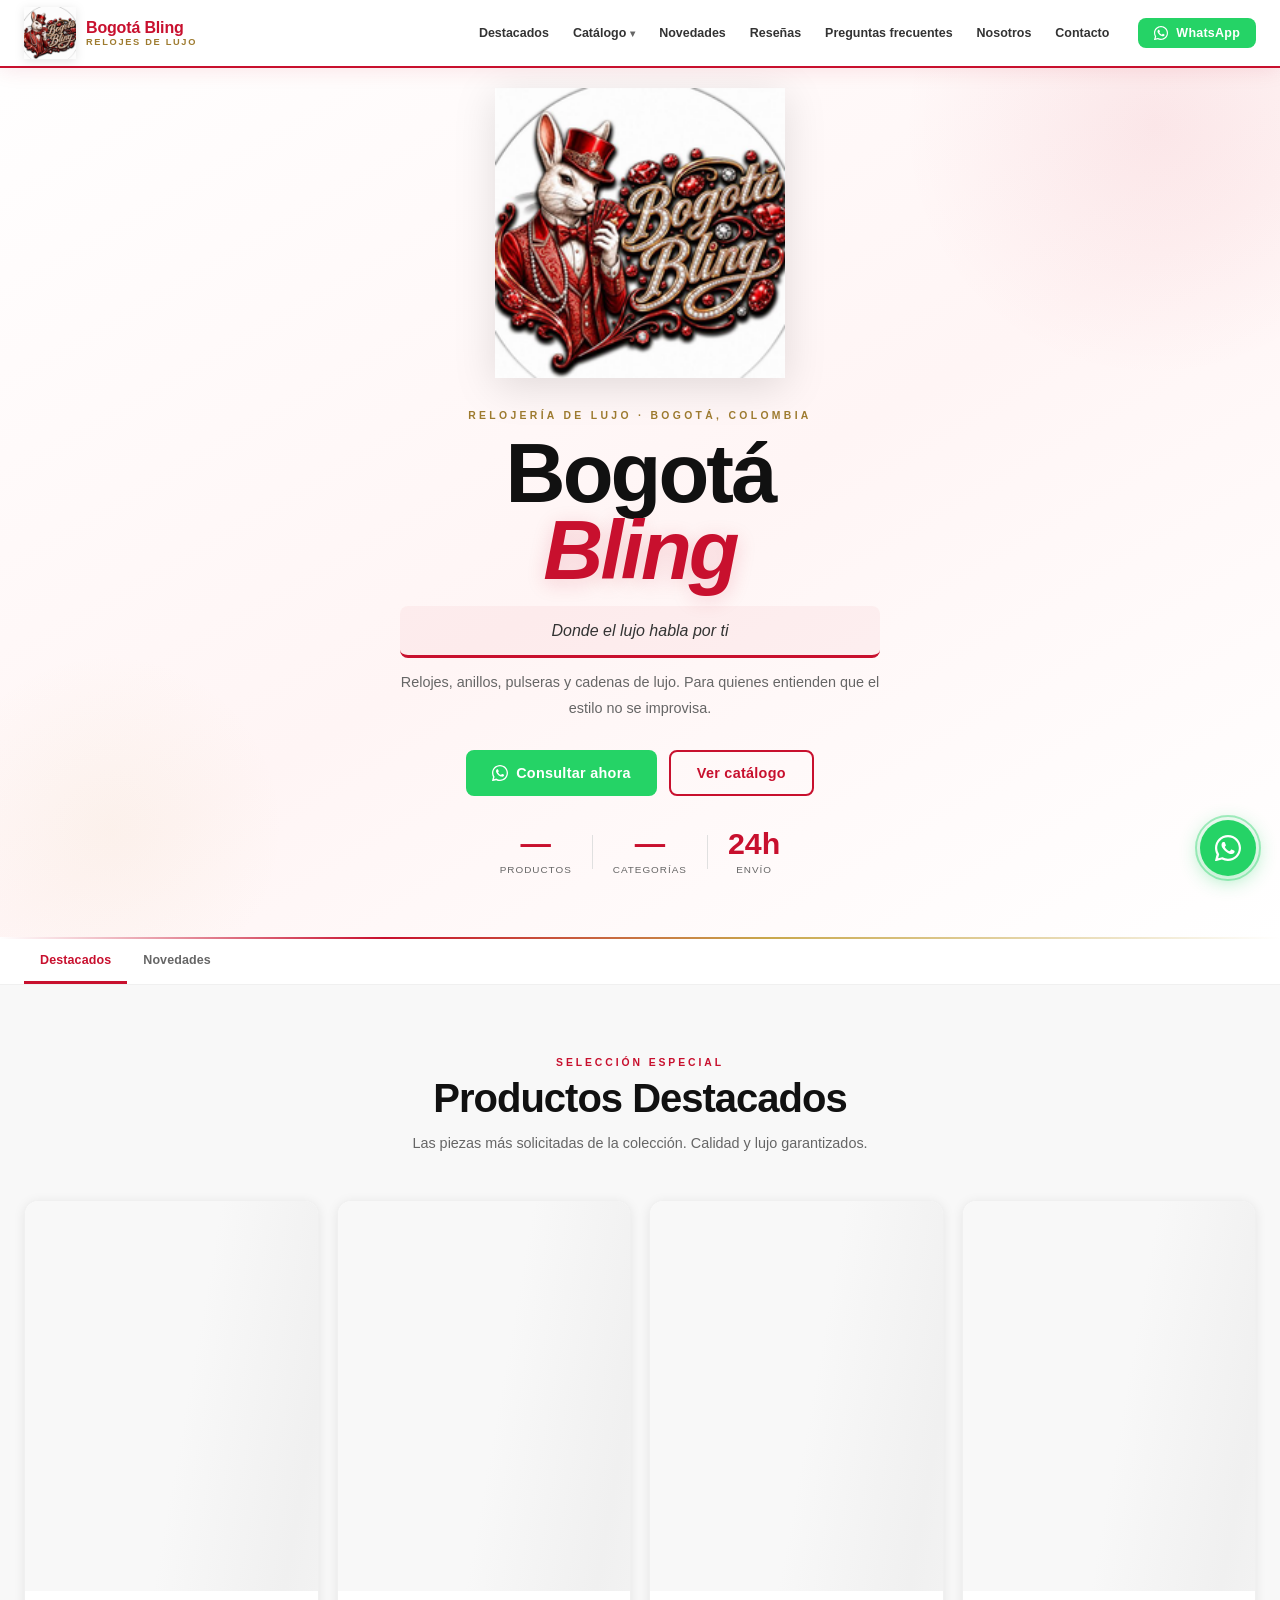
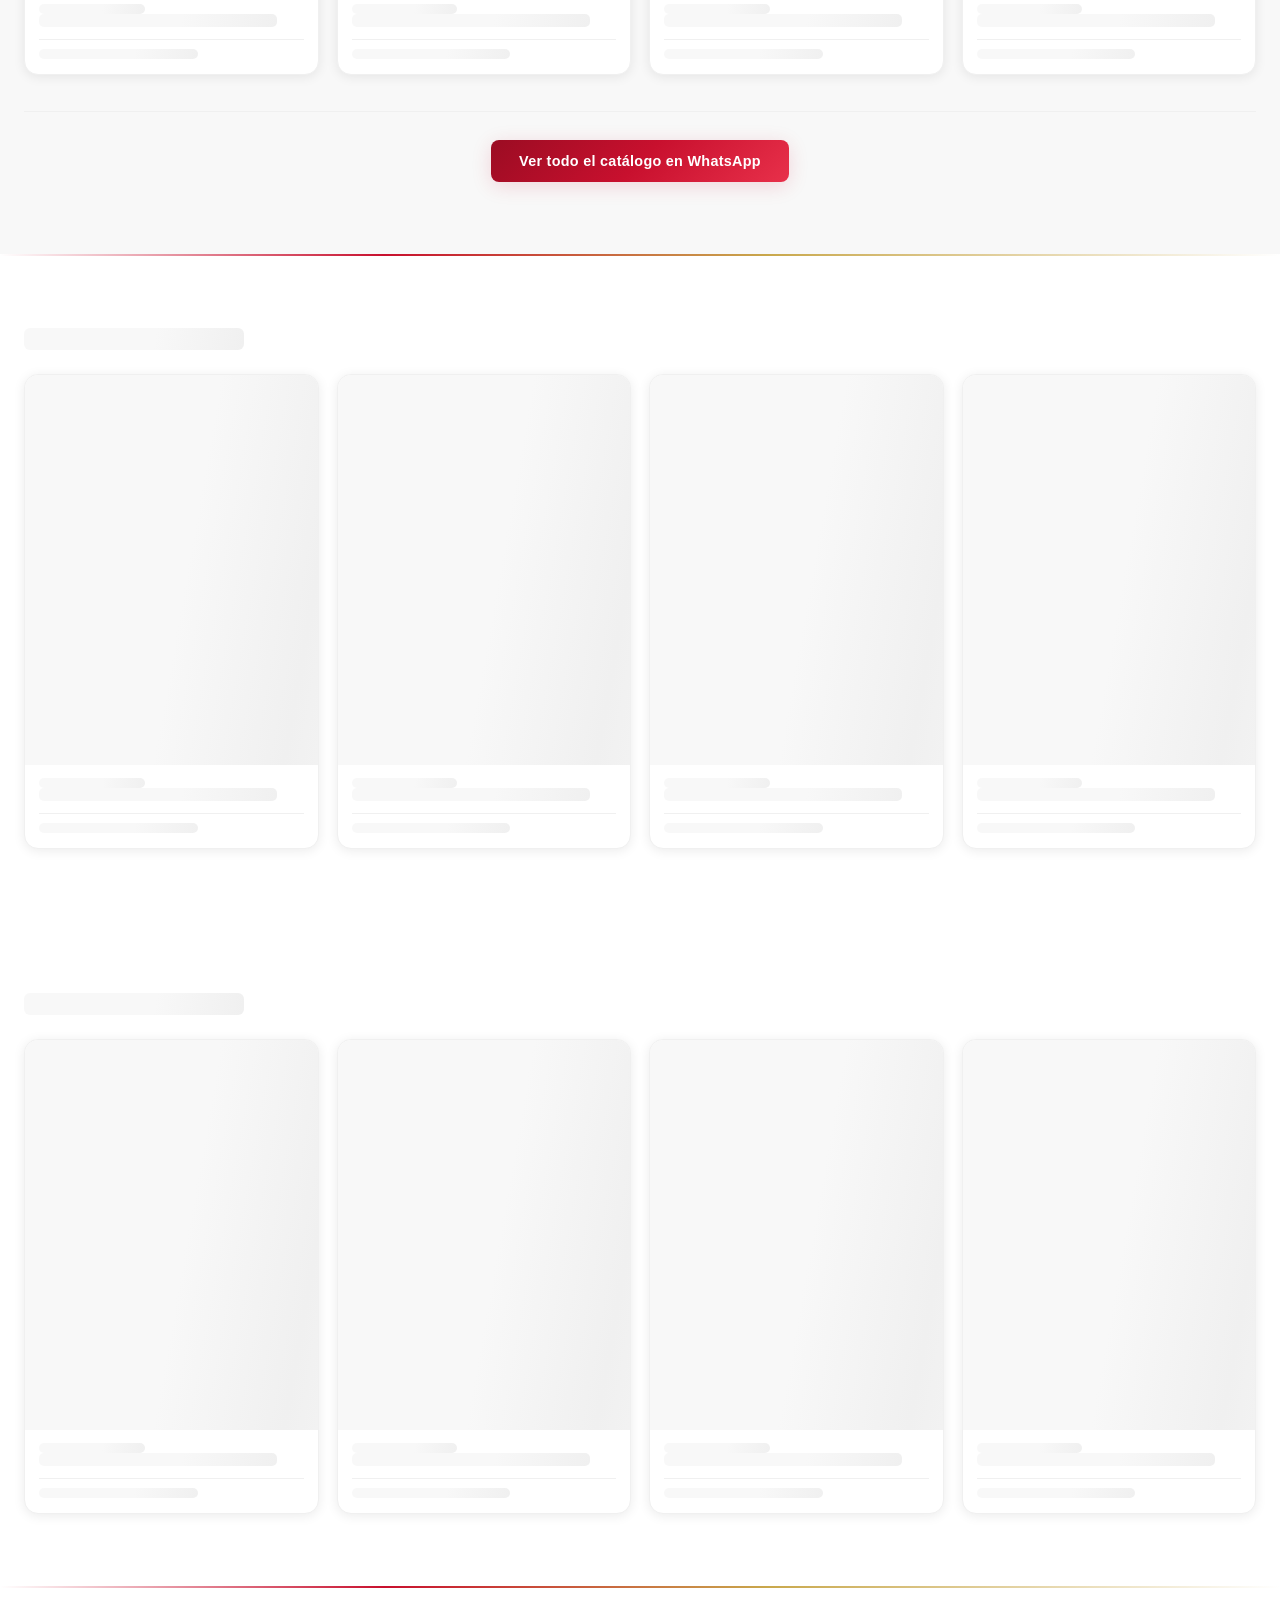
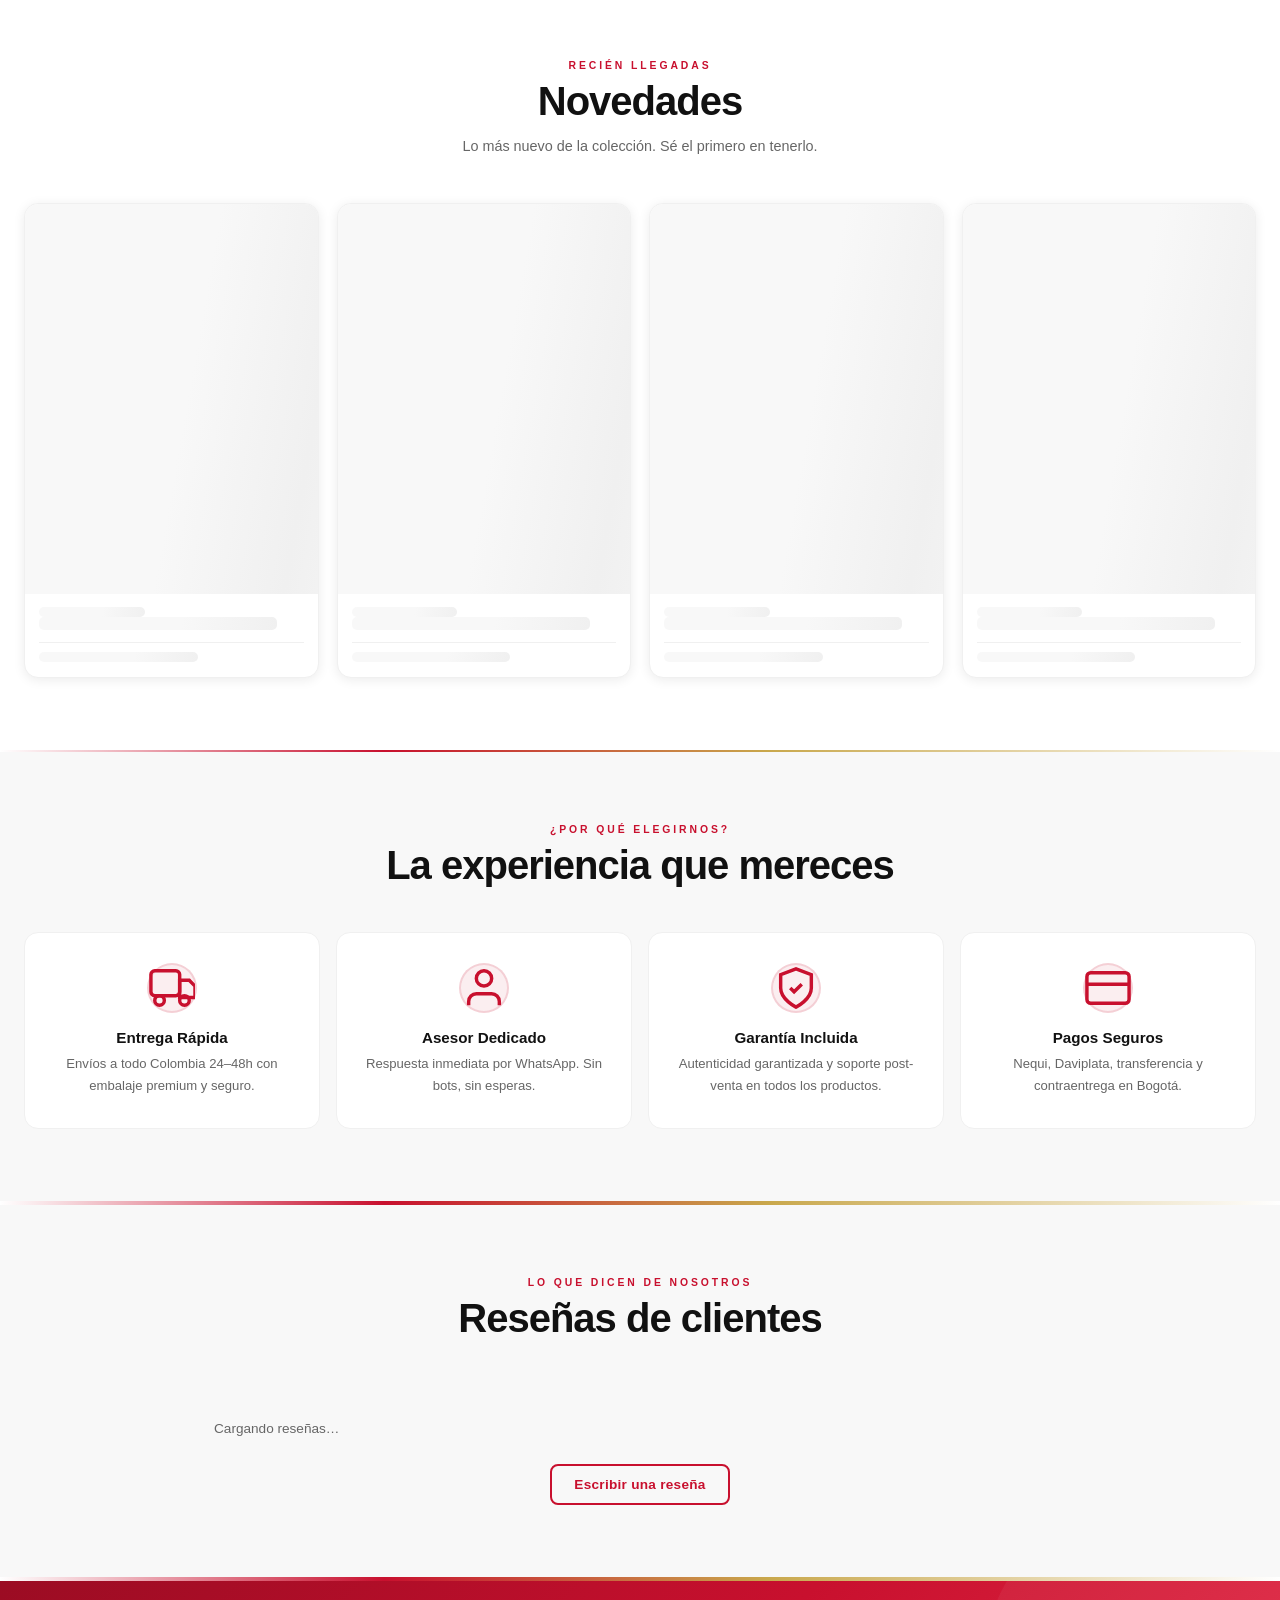
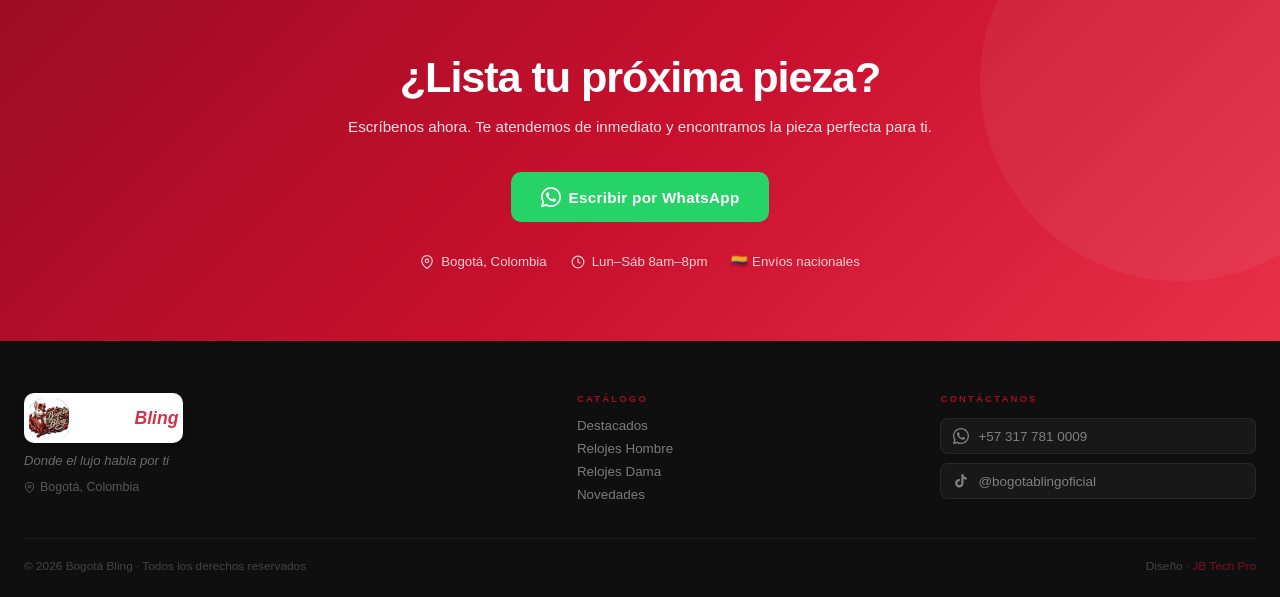
==== index.html @ 7d0eb403 "Update index.html" ====
<!DOCTYPE html>
<html lang="es">
<head>
<meta charset="UTF-8"/>
<meta name="viewport" content="width=device-width,initial-scale=1"/>
<meta name="description" content="Bogotá Bling — Relojes y joyería de lujo. Envíos a todo Colombia."/>
<meta name="theme-color" content="#C8102E"/>
<meta name="robots" content="index, follow"/>
<meta name="keywords" content="relojes de lujo, joyería, Bogotá Bling, relojes Colombia, accesorios de lujo"/>
<link rel="canonical" href="https://bogotabling.vercel.app/"/>
<meta name="google-site-verification" content="QEz-I3EB82poKLDRXuDV8hhwpVWxeshOFAjyyeuV6_M" />

<!-- Open Graph -->
<meta property="og:type" content="website"/>
<meta property="og:site_name" content="Bogotá Bling"/>
<meta property="og:title" content="Bogotá Bling — Relojes y Joyería de Lujo"/>
<meta property="og:description" content="Relojes y joyería de lujo con envíos a todo Colombia. Catálogo exclusivo, atención por WhatsApp."/>
<meta property="og:locale" content="es_CO"/>
<meta property="og:url" content="https://bogotabling.vercel.app/"/>
<meta property="og:image" content="https://bogotabling.vercel.app/og-image.png"/>
<meta property="og:image:width" content="1200"/>
<meta property="og:image:height" content="630"/>
<meta property="og:image:alt" content="Bogotá Bling — Relojería de Lujo"/>

<!-- Twitter Card -->
<meta name="twitter:card" content="summary_large_image"/>
<meta name="twitter:title" content="Bogotá Bling — Relojes y Joyería de Lujo"/>
<meta name="twitter:description" content="Relojes y joyería de lujo con envíos a todo Colombia."/>
<meta name="twitter:image" content="https://bogotabling.vercel.app/og-image.png"/>

<link rel="preconnect" href="https://cdn.jsdelivr.net"/>

<!-- Vercel Analytics — se activa solo al desplegar en Vercel, no necesita cuenta externa.
     Debes habilitarlo una vez en: tu proyecto en vercel.com → pestaña "Analytics" → Enable -->
<script>
  window.va = window.va || function () { (window.vaq = window.vaq || []).push(arguments); };
</script>
<script defer src="/_vercel/insights/script.js"></script>
<link rel="dns-prefetch" href="https://cdn.jsdelivr.net"/>

<title>Bogotá Bling — Relojes y Joyería de Lujo</title>
<link rel="icon" type="image/png" sizes="32x32" href="/favicon-32x32.png"/>
<link rel="icon" type="image/png" sizes="16x16" href="/favicon-16x16.png"/>
<link rel="apple-touch-icon" sizes="180x180" href="/apple-touch-icon.png"/>

<script type="application/ld+json">
{
  "@context":"https://schema.org",
  "@type":"JewelryStore",
  "name":"Bogotá Bling",
  "alternateName":"Bogotá Bling Relojería de Lujo",
  "description":"Relojería y joyería de lujo en Bogotá, Colombia. Relojes para hombre y dama, anillos, pulseras, cadenas, dijes y accesorios, con atención y pedidos por WhatsApp y envíos a toda Colombia.",
  "url":"https://bogotabling.vercel.app/",
  "telephone":"+573177810009",
  "priceRange":"$$",
  "address":{
    "@type":"PostalAddress",
    "addressLocality":"Bogotá",
    "addressCountry":"CO"
  },
  "areaServed":{
    "@type":"Country",
    "name":"Colombia"
  },
  "sameAs":[
    "https://wa.me/573177810009",
    "https://www.tiktok.com/@bogotablingoficial"
  ]
}
</script>

<script type="application/ld+json">
{
  "@context":"https://schema.org",
  "@type":"FAQPage",
  "mainEntity":[
    {
      "@type":"Question",
      "name":"¿Hacen envíos a toda Colombia y cuánto se demora en llegar?",
      "acceptedAnswer":{"@type":"Answer","text":"Sí, hacemos envíos a todas las ciudades y municipios de Colombia. El tiempo de entrega es de 24 a 48 horas hábiles desde que se confirma el pedido, con embalaje premium y seguro."}
    },
    {
      "@type":"Question",
      "name":"¿Cómo hago un pedido y qué información necesito dar?",
      "acceptedAnswer":{"@type":"Answer","text":"Todo el proceso se hace por WhatsApp: se indica el producto de interés y un asesor atiende de inmediato, resuelve dudas, confirma disponibilidad y coordina el pago y el envío."}
    },
    {
      "@type":"Question",
      "name":"¿Qué métodos de pago aceptan?",
      "acceptedAnswer":{"@type":"Answer","text":"Nequi, Daviplata, transferencia bancaria a cualquier entidad, y pago contraentrega para pedidos dentro de Bogotá."}
    },
    {
      "@type":"Question",
      "name":"¿Los productos son originales y vienen con garantía?",
      "acceptedAnswer":{"@type":"Answer","text":"Sí, todos los productos cuentan con autenticidad garantizada y soporte post-venta."}
    },
    {
      "@type":"Question",
      "name":"¿Puedo pedir más fotos o un video del producto antes de decidir mi compra?",
      "acceptedAnswer":{"@type":"Answer","text":"Sí, se pueden solicitar fotos adicionales o un video del producto exacto antes de confirmar la compra, escribiendo por WhatsApp con el nombre del producto."}
    },
    {
      "@type":"Question",
      "name":"¿Cuál es su horario de atención?",
      "acceptedAnswer":{"@type":"Answer","text":"Lunes a sábado, de 8:00 a.m. a 8:00 p.m."}
    }
  ]
}
</script>

<style>
*,*::before,*::after{box-sizing:border-box;margin:0;padding:0}
html{scroll-behavior:smooth}
body{background:#fff;color:#111;font-family:'Segoe UI',-apple-system,BlinkMacSystemFont,Helvetica,Arial,sans-serif;-webkit-font-smoothing:antialiased;overflow-x:hidden}
a{color:inherit;text-decoration:none}
img{display:block;max-width:100%}
:root{
  --r:#C8102E;--rd:#9B0C23;--rl:#E8304A;
  --g:#C9A84C;--gl:#E2C97E;--gd:#9E7B2F;
  --k:#111;--k2:#333;--k3:#666;
  --s1:#f8f8f8;--s2:#f0f0f0;--s3:#e0e0e0;
  --white:#fff;
  --sh:0 2px 12px rgba(0,0,0,.08);
  --shr:0 4px 20px rgba(200,16,46,.15);
  --shrl:0 12px 40px rgba(200,16,46,.22);
  --t:.25s cubic-bezier(.4,0,.2,1);
  --radius:14px;
}

/* ── UTILITIES ── */
.container{max-width:1280px;margin:0 auto;padding:0 24px}
.btn{display:inline-flex;align-items:center;gap:8px;padding:11px 22px;border-radius:8px;font-size:.85rem;font-weight:700;cursor:pointer;border:none;letter-spacing:.02em;transition:all var(--t);white-space:nowrap}
.btn-r{background:linear-gradient(135deg,var(--rd),var(--r),var(--rl));color:#fff;box-shadow:var(--shr)}
.btn-r:hover{transform:translateY(-2px);box-shadow:var(--shrl)}
.btn-wa{background:#25D366;color:#fff}
.btn-wa:hover{background:#1da851;transform:translateY(-2px);box-shadow:0 8px 24px rgba(37,211,102,.4)}
.btn-out{background:transparent;color:var(--r);border:2px solid var(--r)}
.btn-out:hover{background:var(--r);color:#fff}
.btn-ghost{background:transparent;color:var(--k3);border:1.5px solid var(--s3)}
.btn-ghost:hover{border-color:var(--r);color:var(--r)}
.tag{display:inline-block;font-size:.7rem;font-weight:800;letter-spacing:.08em;text-transform:uppercase;padding:3px 9px;border-radius:20px}
.tag-r{background:var(--r);color:#fff}
.tag-g{background:linear-gradient(135deg,var(--gd),var(--g));color:#fff}
.tag-new{background:#0ea5e9;color:#fff}
.tag-low{background:var(--rd);color:#fff}
.tag-out{background:#555;color:#fff}
.pc.is-out{opacity:.6}
.pc.is-out .pc-img{filter:grayscale(.4)}
.reveal{opacity:0;transform:translateY(16px);transition:opacity .5s ease,transform .5s ease}
.reveal.in{opacity:1;transform:none}

/* ── NAV ── */
.nav{position:fixed;top:0;left:0;right:0;z-index:1000;height:68px;background:rgba(255,255,255,.97);backdrop-filter:blur(20px);-webkit-backdrop-filter:blur(20px);border-bottom:2.5px solid var(--r);box-shadow:0 2px 20px rgba(200,16,46,.1)}
.nav-inner{height:100%;display:flex;align-items:center;gap:12px}
.nav-logo{display:flex;align-items:center;gap:10px;flex-shrink:0;margin-right:8px}
.nav-logo img{width:52px;height:52px;object-fit:contain;mix-blend-mode:multiply;filter:drop-shadow(0 2px 5px rgba(0,0,0,.1))}
.nav-brand-name{font-size:1rem;font-weight:900;color:var(--r);letter-spacing:-.01em;line-height:1.1}
.nav-brand-sub{font-size:.58rem;font-weight:700;letter-spacing:.18em;text-transform:uppercase;color:var(--gd)}
.nav-links{display:flex;gap:2px;margin-left:auto;align-items:center}
.nav-a{padding:7px 11px;font-size:.78rem;font-weight:600;color:var(--k2);border-radius:6px;transition:all var(--t);white-space:nowrap}
.nav-a:hover,.nav-a.on{color:var(--r);background:rgba(200,16,46,.06)}
.nav-cta{padding:8px 16px;font-size:.78rem;margin-left:6px}
.ham{display:none;flex-direction:column;gap:5px;background:none;border:none;cursor:pointer;padding:5px;margin-left:auto}
.ham span{display:block;width:22px;height:2px;background:var(--r);border-radius:2px;transition:.28s}
.ham.open span:nth-child(1){transform:translateY(7px) rotate(45deg)}
.ham.open span:nth-child(2){opacity:0}
.ham.open span:nth-child(3){transform:translateY(-7px) rotate(-45deg)}
.mob-menu{display:none;position:fixed;top:68px;left:0;right:0;background:#fff;z-index:999;border-bottom:2px solid var(--r);box-shadow:0 8px 32px rgba(0,0,0,.12)}
.mob-menu.open{display:block}
.mob-menu-inner{padding:12px 24px 20px}
.mob-menu a{display:flex;align-items:center;gap:10px;padding:12px 0;font-size:.92rem;font-weight:600;color:var(--k);border-bottom:1px solid var(--s2)}
.mob-menu a:last-child{border:none;color:#25D366}

/* ── HERO ── */
.hero{min-height:100vh;padding:88px 0 60px;display:flex;align-items:center;background:linear-gradient(150deg,#fff 0%,#fff5f5 55%,#fff 100%);position:relative;overflow:hidden}
.hero::before{content:'';position:absolute;top:-150px;right:-150px;width:550px;height:550px;border-radius:50%;background:radial-gradient(circle,rgba(200,16,46,.07),transparent 65%);pointer-events:none}
.hero::after{content:'';position:absolute;bottom:-80px;left:-80px;width:380px;height:380px;border-radius:50%;background:radial-gradient(circle,rgba(201,168,76,.06),transparent 65%);pointer-events:none}
.hero-grid{display:flex;flex-direction:column;align-items:center;text-align:center;position:relative;z-index:1;gap:32px}
.hero-eye{font-size:.65rem;font-weight:800;letter-spacing:.32em;text-transform:uppercase;color:var(--gd);margin-bottom:14px;text-align:center}
.hero-h1{font-size:clamp(2.8rem,6.5vw,5.4rem);font-weight:900;line-height:.93;letter-spacing:-.035em}
.hero-h1 em{display:block;font-style:italic;color:var(--r);text-shadow:0 4px 20px rgba(200,16,46,.18)}
.hero-quote{font-size:1rem;font-style:italic;color:var(--k2);padding:12px 24px;border:none;border-bottom:3px solid var(--r);background:rgba(200,16,46,.04);border-radius:8px;margin:16px auto 12px;line-height:1.6;max-width:480px}
.hero-sub{font-size:.9rem;color:var(--k3);line-height:1.8;max-width:480px;margin:0 auto 28px}
.hero-btns{display:flex;gap:12px;flex-wrap:wrap;margin-bottom:32px;justify-content:center}
.hero-btns .btn{font-size:.9rem;padding:13px 26px}
.stats{display:flex;gap:20px;align-items:center;justify-content:center}
.stat-n{display:block;font-size:1.9rem;font-weight:900;color:var(--r);line-height:1}
.stat-l{font-size:.62rem;color:var(--k3);letter-spacing:.1em;text-transform:uppercase;margin-top:1px}
.stat-sep{width:1px;height:34px;background:var(--s3)}
.hero-right{display:flex;justify-content:center;align-items:center}
.logo-wrap{position:relative;display:inline-flex}

.logo-hero{width:min(290px,72vw);height:min(290px,72vw);object-fit:contain;position:relative;z-index:1;mix-blend-mode:multiply;filter:drop-shadow(0 8px 20px rgba(0,0,0,.12));}


/* ── DIVIDERS ── */
.divider{height:2px;border:none;background:linear-gradient(90deg,transparent,var(--r) 30%,var(--g) 60%,transparent)}

/* ── STICKY CAT NAV ── */
.cat-nav{position:sticky;top:68px;z-index:900;background:#fff;border-bottom:1px solid var(--s2);overflow-x:auto;scrollbar-width:none}

/* ── SUBCATEGORÍAS DENTRO DE UNA SECCIÓN (ej: Relojes > Hombre / Dama) ── */
.subcat-block{margin-bottom:44px;scroll-margin-top:130px}
.subcat-block:last-child{margin-bottom:0}
.subcat-h3{display:flex;align-items:center;gap:8px;font-size:1.02rem;font-weight:800;color:var(--k2);margin-bottom:18px;padding-bottom:10px;border-bottom:2px solid var(--s2)}

/* ── MEGA MENU ── */
.mega-trigger{position:relative}
.mega-btn{display:flex;align-items:center;gap:4px;background:none;border:none;cursor:pointer;font-family:inherit}
.mega-caret{font-size:.6rem;transition:transform .25s ease;color:var(--k3);margin-top:1px}
.mega-trigger.open .mega-caret,
.mega-trigger:hover .mega-caret{transform:rotate(180deg);color:var(--r)}
.mega-panel{display:none;position:absolute;top:calc(100% + 14px);left:50%;transform:translateX(-50%);width:520px;max-width:88vw;background:#fff;border-radius:16px;box-shadow:0 24px 60px -12px rgba(0,0,0,.22),0 0 0 1px rgba(0,0,0,.04);padding:18px;z-index:1001}
.mega-panel::before{content:'';position:absolute;top:-7px;left:50%;transform:translateX(-50%) rotate(45deg);width:14px;height:14px;background:#fff;border-radius:3px}
@media (hover:hover){ .mega-trigger:hover .mega-panel{display:block} }
.mega-trigger.open .mega-panel{display:block}
.mega-cols{display:grid;grid-template-columns:170px 1fr;gap:6px;min-height:180px}
.mega-roots{display:flex;flex-direction:column;gap:2px;border-right:1px solid var(--s2);padding-right:10px}
.mega-root-btn{display:flex;align-items:center;gap:8px;text-align:left;padding:9px 10px;border-radius:9px;border:none;background:none;font-size:.82rem;font-weight:700;color:var(--k2);cursor:pointer;transition:all var(--t)}
.mega-root-btn:hover,.mega-root-btn.active{background:rgba(200,16,46,.07);color:var(--r)}
.mega-subs{display:grid;grid-template-columns:1fr 1fr;gap:2px 8px;align-content:start;padding-left:10px}
.mega-sub-link{display:flex;align-items:center;gap:7px;padding:9px 10px;border-radius:9px;font-size:.8rem;font-weight:600;color:var(--k2);cursor:pointer;transition:all var(--t)}
.mega-sub-link:hover{background:var(--s1);color:var(--r)}
.mega-empty{grid-column:1/-1;color:var(--k3);font-size:.8rem;padding:10px}
.mega-viewall{display:flex;align-items:center;justify-content:center;gap:6px;margin-top:14px;padding-top:14px;border-top:1px solid var(--s2);font-size:.78rem;font-weight:800;color:var(--r);cursor:pointer;letter-spacing:.02em}
.mega-viewall:hover{color:var(--rd)}

/* Acordeón de categorías en menú móvil */
.mob-cat-acc{border-bottom:1px solid var(--s2)}
.mob-cat-acc-head{display:flex;align-items:center;justify-content:between;gap:10px;padding:12px 0;font-size:.92rem;font-weight:600;color:var(--k);cursor:pointer;width:100%;background:none;border:none;text-align:left;font-family:inherit}
.mob-cat-acc-head .car{margin-left:auto;font-size:.7rem;transition:transform .25s ease;color:var(--k3)}
.mob-cat-acc.open .mob-cat-acc-head .car{transform:rotate(180deg)}
.mob-cat-acc-body{display:none;padding:0 0 12px 14px}
.mob-cat-acc.open .mob-cat-acc-body{display:flex;flex-direction:column;gap:2px}
.mob-cat-acc-body a{padding:8px 0!important;font-size:.85rem!important;font-weight:500!important;border:none!important}

/* ── BARRA DE PROMOCIÓN DINÁMICA ── */
.promo-bar{display:none;position:fixed;top:0;left:0;right:0;z-index:1002;height:38px;background:linear-gradient(90deg,var(--rd),var(--r) 50%,var(--rd));color:#fff;align-items:center;justify-content:center;text-align:center;padding:0 16px;font-size:.76rem;font-weight:700;letter-spacing:.02em;overflow:hidden}
.promo-bar.show{display:flex}
.promo-bar b{color:var(--gl)}
.promo-bar::after{content:'';position:absolute;inset:0;background:linear-gradient(120deg,transparent 30%,rgba(255,255,255,.18) 48%,transparent 66%);animation:promoShine 3.2s ease-in-out infinite}
@keyframes promoShine{0%{transform:translateX(-100%)}100%{transform:translateX(100%)}}
body.has-promo .nav{top:38px}
body.has-promo .cat-nav{top:106px}
body.has-promo .hero{padding-top:126px}
@media (max-width:820px){
  body.has-promo .mob-menu{top:106px}
}
.cat-nav::-webkit-scrollbar{display:none}
.cat-nav-list{display:flex;align-items:stretch;min-width:max-content;padding:0 24px}
.cat-nav-btn{flex-shrink:0;padding:14px 16px;font-size:.78rem;font-weight:700;color:var(--k3);border:none;background:transparent;cursor:pointer;border-bottom:3px solid transparent;transition:all var(--t);white-space:nowrap;letter-spacing:.01em}
.cat-nav-btn:hover{color:var(--r)}
.cat-nav-btn.on{color:var(--r);border-bottom-color:var(--r)}

/* ── SECTION ── */
.section{padding:72px 0}
.sec-bg{background:var(--s1)}
.sec-head{text-align:center;margin-bottom:44px}
.sec-eye{font-size:.65rem;font-weight:800;letter-spacing:.28em;text-transform:uppercase;color:var(--r);margin-bottom:8px}
.sec-h2{font-size:clamp(1.7rem,3.5vw,2.5rem);font-weight:900;letter-spacing:-.025em;color:var(--k);margin-bottom:10px}
.sec-sub{font-size:.9rem;color:var(--k3);max-width:480px;margin:0 auto;line-height:1.75}
.sec-h3{font-size:1.5rem;font-weight:900;letter-spacing:-.02em;color:var(--k);margin-bottom:8px}

/* ── PRODUCT CARDS ── */
.prod-grid{display:grid;grid-template-columns:repeat(4,1fr);gap:18px}
.pc{background:#fff;border:1px solid var(--s2);border-radius:var(--radius);overflow:hidden;cursor:pointer;transition:all var(--t);box-shadow:var(--sh);position:relative}
.pc:hover{border-color:var(--r);box-shadow:var(--shrl)}
.pc-img{aspect-ratio:3/4;overflow:hidden;background:var(--s1);position:relative}
.pc-img img{width:100%;height:100%;object-fit:cover;transition:transform .45s ease;display:block}
.pc:hover .pc-img img{transform:scale(1.06)}
.pc-img-a,.pc-img-b{position:absolute;inset:0;width:100%;height:100%;object-fit:cover;display:block;transition:opacity .5s ease,transform .45s ease}
.pc-img-a{opacity:1;z-index:1}
.pc-img-b{opacity:0;z-index:1}
.pc-spin{position:absolute;top:10px;right:10px;z-index:2;display:flex;align-items:center;gap:4px;background:rgba(10,10,11,.6);backdrop-filter:blur(4px);-webkit-backdrop-filter:blur(4px);color:#fff;font-size:.6rem;font-weight:800;letter-spacing:.06em;padding:4px 9px;border-radius:20px;border:1px solid rgba(255,255,255,.18)}
.pc-spin::before{content:'';width:8px;height:8px;border-radius:50%;border:1.5px solid rgba(255,255,255,.9);border-top-color:transparent;animation:pcSpin 1s linear infinite}
@keyframes pcSpin{to{transform:rotate(360deg)}}
@media(prefers-reduced-motion:reduce){.pc-spin{display:none}}

/* ── PANTALLA DE CARGA ── */
#loadScreen{position:fixed;inset:0;z-index:9999;background:#0a0a0b;display:flex;align-items:center;justify-content:center}
.load-inner{display:flex;flex-direction:column;align-items:center;gap:22px}
#loadLogo{width:60px;height:60px;object-fit:contain;opacity:0;transform:scale(.85)}
.load-bar{width:150px;height:2px;background:rgba(255,255,255,.15);border-radius:2px;overflow:hidden}
.load-bar-fill{width:0%;height:100%;background:var(--r);border-radius:2px}
@media(prefers-reduced-motion:reduce){#loadScreen{transition:none!important}#loadLogo{opacity:1;transform:none}}

/* ── Botones premium: ripple al tocar (sin brillo) ── */
.btn-ripple{position:absolute;border-radius:50%;background:rgba(255,255,255,.55);pointer-events:none;z-index:5}


/* ── Menú móvil: fondo difuminado detrás del panel ── */
#mobMenuBackdrop{position:fixed;inset:0;top:68px;background:rgba(10,10,11,.35);backdrop-filter:blur(3px);-webkit-backdrop-filter:blur(3px);z-index:998;opacity:0;pointer-events:none;transition:opacity .25s ease}
#mobMenuBackdrop.show{pointer-events:auto}
body.has-promo #mobMenuBackdrop{top:106px}

/* ── Badges: flotación muy sutil ── */
.tag{animation:tagFloat 3.4s ease-in-out infinite}
.tag-out{animation:none}
@keyframes tagFloat{0%,100%{transform:translateY(0)}50%{transform:translateY(-2px)}}
@media(prefers-reduced-motion:reduce){.tag{animation:none}}

/* Misma rotación 3D, ahora también en el visor grande del modal (1 sola foto) */
#mImgWrap{perspective:900px}
#mImgWrap .modal-img{backface-visibility:hidden}

/* ── SKELETON LOADING (mientras cargan productos/categorías desde Supabase) ── */
@keyframes pcShimmer{0%{background-position:200% 0}100%{background-position:-200% 0}}
.pc-skel{background:var(--white);border:1px solid var(--s2);border-radius:var(--radius);overflow:hidden;box-shadow:var(--sh)}
.pc-skel-img{aspect-ratio:3/4;background:linear-gradient(100deg,var(--s1) 30%,var(--s2) 50%,var(--s1) 70%);background-size:200% 100%;animation:pcShimmer 1.4s ease-in-out infinite}
.pc-skel-body{padding:13px 14px 15px}
.pc-skel-line{height:10px;border-radius:5px;background:linear-gradient(100deg,var(--s1) 30%,var(--s2) 50%,var(--s1) 70%);background-size:200% 100%;animation:pcShimmer 1.4s ease-in-out infinite;margin-bottom:8px}
.pc-skel-line.w90{width:90%;height:13px;margin-bottom:12px}
.pc-skel-line.w60{width:60%}
.pc-skel-line.w40{width:40%;margin-bottom:0}
.pc-skel-foot{display:flex;justify-content:space-between;align-items:center;padding-top:9px;margin-top:9px;border-top:1px solid var(--s2)}
.sec-skel-head{height:22px;width:220px;border-radius:6px;background:linear-gradient(100deg,var(--s1) 30%,var(--s2) 50%,var(--s1) 70%);background-size:200% 100%;animation:pcShimmer 1.4s ease-in-out infinite;margin-bottom:24px}
@media(prefers-reduced-motion:reduce){.pc-skel-img,.pc-skel-line,.sec-skel-head{animation:none;background:var(--s2)}}
.pc-tags{position:absolute;top:10px;left:10px;display:flex;gap:5px;flex-direction:column;z-index:3}
.pc-hover{position:absolute;inset:0;background:rgba(0,0,0,0);display:flex;align-items:flex-end;justify-content:center;padding-bottom:14px;transition:background .28s;z-index:3}
.pc-hover span{font-size:.7rem;font-weight:800;letter-spacing:.1em;text-transform:uppercase;color:#fff;background:var(--r);padding:7px 16px;border-radius:30px;opacity:0;transform:translateY(10px);transition:all .28s}
.pc:hover .pc-hover{background:rgba(0,0,0,.28)}
.pc:hover .pc-hover span{opacity:1;transform:none}
.pc-body{padding:13px 14px 15px}
.pc-cat{font-size:.65rem;font-weight:800;letter-spacing:.2em;text-transform:uppercase;color:var(--r);margin-bottom:4px}
.pc-name{font-size:.92rem;font-weight:800;color:var(--k);line-height:1.25;margin-bottom:10px;letter-spacing:-.01em}
.pc-foot{display:flex;align-items:center;justify-content:space-between;padding-top:9px;border-top:1px solid var(--s2)}
.pc-price{font-size:.92rem;font-weight:900;color:var(--r)}
.pc-btn{font-size:.68rem;font-weight:800;letter-spacing:.04em;text-transform:uppercase;color:var(--r);background:rgba(200,16,46,.06);border:1px solid rgba(200,16,46,.2);padding:6px 12px;border-radius:6px;cursor:pointer;transition:all var(--t)}
.pc-btn:hover{background:var(--r);color:#fff;border-color:var(--r)}
.grid-more{text-align:center;margin-top:36px;padding-top:28px;border-top:1px solid var(--s2)}

/* ── BENEFICIOS ── */
.benef-grid{display:grid;grid-template-columns:repeat(4,1fr);gap:16px}
.bc{background:#fff;border:1px solid var(--s2);border-radius:var(--radius);padding:30px 20px;text-align:center;transition:all var(--t);position:relative;overflow:hidden}
.bc::after{content:'';position:absolute;top:0;left:0;right:0;height:3px;background:linear-gradient(90deg,var(--rd),var(--r));transform:scaleX(0);transition:transform var(--t)}
.bc:hover::after{transform:scaleX(1)}
.bc:hover{border-color:rgba(200,16,46,.2);transform:translateY(-4px);box-shadow:var(--shr)}
.bc-icon{width:50px;height:50px;border-radius:50%;background:rgba(200,16,46,.07);border:2px solid rgba(200,16,46,.14);display:flex;align-items:center;justify-content:center;margin:0 auto 16px;color:var(--r)}
.bc h3{font-size:.95rem;font-weight:800;color:var(--k);margin-bottom:7px}
.bc p{font-size:.82rem;color:var(--k3);line-height:1.7}

/* ── RESEÑAS ── */
.reviews-summary{display:flex;align-items:center;gap:18px;justify-content:center;margin-bottom:36px;flex-wrap:wrap}
.reviews-summary .rs-num{font-size:2.6rem;font-weight:900;color:var(--k)}
.reviews-summary .rs-stars{color:var(--g);font-size:1.3rem;letter-spacing:2px}
.reviews-summary .rs-count{font-size:.82rem;color:var(--k3)}
.reviews-list{display:grid;grid-template-columns:repeat(auto-fill,minmax(260px,1fr));gap:16px;margin-bottom:28px}
.review-card{background:#fff;border:1px solid var(--s2);border-radius:var(--radius);padding:20px}
.review-card .rc-top{display:flex;align-items:center;justify-content:space-between;margin-bottom:8px}
.review-card .rc-name{font-weight:800;font-size:.9rem;color:var(--k)}
.review-card .rc-stars{color:var(--g);font-size:.85rem;letter-spacing:1px}
.review-card .rc-date{font-size:.7rem;color:var(--k3);margin-bottom:10px}
.review-card .rc-comment{font-size:.85rem;color:var(--k2);line-height:1.6}
.review-card .rc-photo{margin-top:12px;width:100%;height:140px;object-fit:cover;border-radius:9px;cursor:zoom-in}
.review-card .rc-del{background:none;border:none;color:var(--k3);font-size:.7rem;cursor:pointer;margin-top:10px}
.review-card .rc-del:hover{color:var(--r)}
.rc-own-actions{display:flex;align-items:center;gap:8px;margin-top:12px;padding-top:10px;border-top:1px dashed var(--s2)}
.rc-own-actions button{background:none;border:none;color:var(--r);font-size:.76rem;font-weight:700;cursor:pointer;padding:0}
.rc-own-actions span{color:var(--s3)}

.review-form-wrap{text-align:center}
.review-form{max-width:520px;margin:20px auto 0;text-align:left;background:#fff;border:1px solid var(--s2);border-radius:var(--radius);padding:24px}
.rf-row{display:flex;align-items:center;justify-content:space-between;gap:12px;margin-bottom:14px;flex-wrap:wrap}
.review-form input[type="text"]{flex:1;min-width:160px;padding:11px 14px;border:1.5px solid var(--s3);border-radius:9px;font-size:.88rem;font-family:inherit}
.review-form textarea{width:100%;min-height:90px;padding:12px 14px;border:1.5px solid var(--s3);border-radius:9px;font-size:.88rem;font-family:inherit;resize:vertical;margin-bottom:14px}
.rf-stars{display:flex;gap:2px;font-size:1.5rem;color:var(--s3);cursor:pointer}
.rf-stars span{transition:color var(--t)}
.rf-stars span.on{color:var(--g)}
.rf-photo-btn{font-size:.82rem;color:var(--r);font-weight:700;cursor:pointer}
.rf-actions{text-align:center;margin-top:6px}

/* ── FAQ ── */
.faq-list{display:flex;flex-direction:column;gap:12px}
.faq-item{background:#fff;border:1px solid var(--s2);border-radius:var(--radius);padding:4px 22px;transition:border-color var(--t)}
.faq-item[open]{border-color:rgba(200,16,46,.25)}
.faq-item summary{list-style:none;cursor:pointer;padding:18px 26px 18px 0;font-weight:700;font-size:.95rem;color:var(--k);position:relative;display:flex;align-items:center}
.faq-item summary::-webkit-details-marker{display:none}
.faq-item summary::after{content:'+';position:absolute;right:0;top:50%;transform:translateY(-50%);font-size:1.3rem;color:var(--r);font-weight:400;transition:transform var(--t)}
.faq-item[open] summary::after{transform:translateY(-50%) rotate(45deg)}
.faq-item p{font-size:.86rem;color:var(--k3);line-height:1.7;padding:0 0 20px}

/* ── Revelado de títulos palabra por palabra ── */
.sec-h2 .split-word,.sec-h3 .split-word{display:inline-block;overflow:hidden;vertical-align:top}
.sec-h2 .split-word-inner,.sec-h3 .split-word-inner{display:inline-block;will-change:transform}

/* ── FAQ como modal (se abre desde el menú, ya no está fijo en la página) ── */
.faq-modal-bg{position:fixed;inset:0;z-index:2100;background:rgba(6,6,7,.82);backdrop-filter:blur(6px);-webkit-backdrop-filter:blur(6px);display:flex;align-items:center;justify-content:center;padding:20px;opacity:0;pointer-events:none;transition:opacity .3s ease}
.faq-modal-bg.open{opacity:1;pointer-events:all}
.faq-modal-card{position:relative;background:#fff;border-radius:20px;max-width:760px;width:100%;max-height:86vh;overflow-y:auto;padding:38px 34px 30px;box-shadow:0 40px 100px rgba(0,0,0,.5)}
.faq-modal-close{position:absolute;top:16px;right:16px;width:36px;height:36px;border-radius:50%;background:var(--s1);border:1px solid var(--s2);color:var(--k);font-size:1rem;cursor:pointer;display:flex;align-items:center;justify-content:center;transition:all .2s ease;z-index:2}
.faq-modal-close:hover{background:var(--r);color:#fff;border-color:var(--r)}
@media(max-width:600px){.faq-modal-card{padding:30px 18px 22px;border-radius:16px}}
.faq-cta{text-align:center;margin-top:36px;padding-top:32px;border-top:1px solid var(--s2)}
.faq-cta p{font-size:.95rem;font-weight:700;color:var(--k);margin-bottom:16px}

/* ── CONTACT ── */
.contact{background:linear-gradient(135deg,var(--rd) 0%,var(--r) 50%,var(--rl) 100%);padding:72px 0;position:relative;overflow:hidden}
.contact::before{content:'';position:absolute;top:-100px;right:-100px;width:400px;height:400px;border-radius:50%;background:rgba(255,255,255,.05);pointer-events:none}
.contact-inner{max-width:680px;margin:0 auto;text-align:center;color:#fff;position:relative;z-index:1}
.contact h2{font-size:clamp(1.7rem,4vw,2.7rem);font-weight:900;margin-bottom:12px;letter-spacing:-.025em}
.contact p{font-size:.95rem;opacity:.88;line-height:1.75;margin-bottom:32px}
.contact-btns{display:flex;gap:14px;justify-content:center;flex-wrap:wrap}
.btn-wa-xl{font-size:.95rem;padding:15px 30px;border-radius:10px}
.contact-info{display:flex;gap:24px;justify-content:center;margin-top:32px;flex-wrap:wrap}
.ci{display:flex;align-items:center;gap:7px;font-size:.83rem;color:rgba(255,255,255,.8)}

/* ── FOOTER ── */
.footer{background:#0f0f0f;color:#fff;padding:52px 0 24px}
.footer-grid{display:grid;grid-template-columns:1.6fr 1fr 1fr;gap:48px;margin-bottom:36px}
.f-logo{display:flex;align-items:center;gap:10px;margin-bottom:10px}
.f-logo .logo-badge{background:#fff;border-radius:10px;padding:5px;display:flex;align-items:center;justify-content:center;box-shadow:0 4px 12px rgba(0,0,0,.25)}
.f-logo img{width:40px;height:40px;object-fit:contain}
.f-logo-name{font-size:1.1rem;font-weight:900;color:#fff}
.f-logo-name em{color:rgba(200,16,46,.85);font-style:italic}
.f-tag{color:rgba(255,255,255,.38);font-size:.82rem;font-style:italic;margin-bottom:12px}
.f-loc{color:rgba(255,255,255,.3);font-size:.78rem;display:flex;align-items:center;gap:5px}
.footer h4{font-size:.6rem;font-weight:800;letter-spacing:.22em;text-transform:uppercase;color:rgba(200,16,46,.75);margin-bottom:14px}
.f-links{display:flex;flex-direction:column;gap:8px}
.f-links a{font-size:.84rem;color:rgba(255,255,255,.45);transition:color var(--t)}
.f-links a:hover{color:#fff}
.f-socials{display:flex;flex-direction:column;gap:9px}
.fs{display:flex;align-items:center;gap:9px;font-size:.84rem;color:rgba(255,255,255,.45);padding:9px 12px;border-radius:8px;background:rgba(255,255,255,.04);border:1px solid rgba(255,255,255,.07);transition:all var(--t)}
.fs:hover{color:#fff;border-color:rgba(255,255,255,.14);transform:translateX(4px)}
.fs-wa:hover{border-color:rgba(37,211,102,.3);color:#25D366}
.fs-tt:hover{border-color:rgba(255,0,80,.3);color:#ff0050}
.fs svg{width:16px;height:16px;flex-shrink:0}
.footer-bot{display:flex;justify-content:space-between;align-items:center;padding-top:20px;border-top:1px solid rgba(255,255,255,.06);font-size:.74rem;color:rgba(255,255,255,.22)}
.footer-bot a{color:rgba(200,16,46,.6);transition:color var(--t)}
.footer-bot a:hover{color:var(--r)}

/* ── FAB ── */
.fab{position:fixed;bottom:24px;right:24px;width:56px;height:56px;border-radius:50%;background:#25D366;display:flex;align-items:center;justify-content:center;color:#fff;z-index:998;box-shadow:0 4px 20px rgba(37,211,102,.45);transition:all .3s}
.fab:hover{transform:scale(1.1)}
.fab-pulse{position:absolute;inset:-5px;border-radius:50%;border:2px solid rgba(37,211,102,.4);animation:p 2.5s ease-out infinite}
@keyframes p{0%{transform:scale(1);opacity:.8}100%{transform:scale(1.6);opacity:0}}

/* ── MODAL ── */
/* ── MODAL FULL-VIEW ── */
.modal-bg{position:fixed;inset:0;z-index:2000;background:rgba(0,0,0,.95);display:flex;flex-direction:column;opacity:0;pointer-events:none;transition:opacity .28s;overflow:hidden}
.modal-bg.open{opacity:1;pointer-events:all}
.modal-card{display:flex;flex-direction:column;width:100%;height:100%;min-height:0}
@keyframes mIn{from{transform:scale(.95);opacity:0}to{transform:none;opacity:1}}
/* Top bar */
.modal-topbar{display:flex;align-items:center;justify-content:space-between;padding:12px 16px;background:rgba(0,0,0,.6);backdrop-filter:blur(12px);flex-shrink:0;z-index:10;gap:12px}
.modal-topbar-info{flex:1;min-width:0}
.modal-cat{font-size:.6rem;font-weight:800;letter-spacing:.22em;text-transform:uppercase;color:rgba(200,16,46,.9);margin-bottom:2px}
.modal-name{font-size:.95rem;font-weight:800;color:#fff;white-space:nowrap;overflow:hidden;text-overflow:ellipsis}
.modal-close{width:36px;height:36px;border-radius:50%;background:rgba(255,255,255,.12);border:1px solid rgba(255,255,255,.2);color:#fff;font-size:16px;cursor:pointer;display:flex;align-items:center;justify-content:center;transition:all .2s;flex-shrink:0;line-height:1}
.modal-close:hover{background:var(--r);border-color:var(--r)}
/* Image viewer - scrollable, full size */
.modal-viewer{flex:1;overflow-y:auto;overflow-x:hidden;-webkit-overflow-scrolling:touch;display:flex;flex-direction:column;align-items:center;background:#000;scroll-behavior:smooth}
.modal-viewer::-webkit-scrollbar{width:3px}
.modal-viewer::-webkit-scrollbar-thumb{background:rgba(200,16,46,.5);border-radius:2px}
.modal-img-wrap{width:100%;display:flex;align-items:flex-start;justify-content:center;padding:0;position:relative;cursor:grab;touch-action:pan-y;user-select:none}
.modal-img-wrap.dragging{cursor:grabbing}
.modal-img{width:100%;max-width:100%;height:auto;display:block;object-fit:contain;animation:mIn .3s ease;pointer-events:none}
.mimg-arrow{position:absolute;top:50%;transform:translateY(-50%);width:38px;height:38px;border-radius:50%;background:rgba(255,255,255,.92);border:1px solid var(--s2);color:var(--k);font-size:1.4rem;display:none;align-items:center;justify-content:center;cursor:pointer;box-shadow:0 4px 14px rgba(0,0,0,.15);z-index:2}
.modal-img-wrap.has-multi .mimg-arrow{display:flex}
.mimg-arrow-l{left:12px}
.mimg-arrow-r{right:12px}
.mimg-hint{position:absolute;bottom:14px;left:50%;transform:translateX(-50%);background:rgba(0,0,0,.6);color:#fff;font-size:.72rem;font-weight:600;padding:6px 14px;border-radius:20px;display:block;pointer-events:none;transition:opacity .3s ease;letter-spacing:.02em}
.mimg-hint.hide{opacity:0}
.mimg-dots{position:absolute;top:12px;left:50%;transform:translateX(-50%);display:none;gap:5px;z-index:2}
.modal-img-wrap.has-multi .mimg-dots{display:flex}
.mimg-zoom{position:absolute;top:12px;right:12px;width:36px;height:36px;border-radius:50%;background:rgba(255,255,255,.92);border:1px solid var(--s2);color:var(--k);display:flex;align-items:center;justify-content:center;cursor:pointer;box-shadow:0 4px 14px rgba(0,0,0,.15);z-index:3;transition:transform .2s ease,background .2s ease}
.mimg-zoom:hover{transform:scale(1.08);background:#fff}
.modal-img-wrap.zoomed{cursor:zoom-out;touch-action:none}
.modal-img-wrap.zoomed .mimg-zoom{color:var(--r);border-color:var(--r)}
.modal-img-wrap:not(.zoomed){cursor:zoom-in}
.modal-img-wrap.has-multi:not(.zoomed){cursor:grab}
.modal-img-wrap.has-multi.dragging{cursor:grabbing}
#mImg{will-change:transform}
.mimg-dots .mdot{width:6px;height:6px;border-radius:50%;background:rgba(0,0,0,.2);transition:background var(--t),transform var(--t)}
.mimg-dots .mdot.on{background:var(--r);transform:scale(1.3)}
.modal-img-tag{display:none}
/* Info panel below image */
.modal-body{width:100%;background:#111;padding:20px 20px 12px;border-top:2px solid rgba(200,16,46,.3)}
.modal-name-full{font-size:1.1rem;font-weight:900;color:#fff;margin-bottom:6px;letter-spacing:-.01em}
.m-divider{height:2px;background:linear-gradient(90deg,var(--r),var(--g),transparent);margin:10px 0}
.modal-desc{font-size:.85rem;color:rgba(255,255,255,.65);line-height:1.7;margin-bottom:16px}
.modal-specs{background:rgba(255,255,255,.05);border-radius:10px;padding:12px 14px;margin-bottom:14px;display:flex;flex-direction:column;gap:8px;border:1px solid rgba(255,255,255,.08)}
.ms{display:flex;justify-content:space-between;align-items:center;font-size:.8rem}
.ms-l{color:rgba(255,255,255,.45)}
.ms-v{font-weight:700;color:rgba(255,255,255,.9)}
.modal-price-row{display:flex;align-items:center;justify-content:space-between;padding:10px 0;border-top:1px solid rgba(255,255,255,.08);border-bottom:1px solid rgba(255,255,255,.08);margin-bottom:14px}
.mp-l{font-size:.68rem;text-transform:uppercase;letter-spacing:.08em;color:rgba(255,255,255,.4)}
.mp-v{font-size:1.1rem;font-weight:900;color:var(--r)}
.modal-wa{display:flex;align-items:center;justify-content:center;gap:10px;background:#25D366;color:#fff;font-size:.92rem;font-weight:800;padding:15px 20px;border-radius:10px;transition:all .25s;margin-bottom:12px}
.modal-wa:hover{background:#1da851;transform:translateY(-2px);box-shadow:0 10px 28px rgba(37,211,102,.4)}
.modal-copy-link{display:flex;align-items:center;justify-content:center;gap:8px;width:100%;background:var(--s1);border:1.5px solid var(--s3);color:var(--k2);font-size:.82rem;font-weight:700;padding:11px 16px;border-radius:10px;cursor:pointer;transition:all var(--t);margin-bottom:12px;font-family:inherit}
.modal-copy-link:hover{border-color:var(--r);color:var(--r);background:#fff}
.modal-copy-link.copied{background:rgba(74,222,128,.12);border-color:#4ade80;color:#16a34a}
/* Nav arrows */
.modal-nav{display:flex;gap:10px;margin-bottom:24px}
.m-prev,.m-next{flex:1;padding:12px;background:rgba(255,255,255,.07);border:1px solid rgba(255,255,255,.12);border-radius:10px;color:rgba(255,255,255,.7);font-size:.8rem;font-weight:700;cursor:pointer;transition:all .2s;letter-spacing:.02em;display:flex;align-items:center;justify-content:center;gap:6px}
.m-prev:hover,.m-next:hover{border-color:var(--r);color:#fff;background:rgba(200,16,46,.15)}
/* Mobile responsive overrides */
@media(max-width:768px){
  .modal-topbar{padding:10px 14px}
  .modal-name{font-size:.88rem}
  .modal-body{padding:16px 16px 10px}
  .modal-name-full{font-size:1rem}
}

/* Escritorio: tarjeta centrada de dos columnas (foto | info), en vez de pantalla completa */
@media(min-width:900px){
  .modal-bg{align-items:center;justify-content:center;padding:36px;background:rgba(6,6,7,.86);backdrop-filter:blur(6px)}
  .modal-card{
    width:100%;max-width:1080px;height:auto;max-height:86vh;
    background:#111;border-radius:20px;overflow:hidden;
    box-shadow:0 40px 100px rgba(0,0,0,.55);border:1px solid rgba(255,255,255,.08);
  }
  .modal-viewer{flex-direction:row;overflow:hidden;align-items:stretch}
  .modal-img-wrap{width:56%;height:100%;flex-shrink:0;align-items:center}
  .modal-img{width:auto;height:100%;max-width:100%;object-fit:contain}
  .modal-body{width:44%;height:100%;overflow-y:auto;border-top:none;border-left:2px solid rgba(200,16,46,.25);padding:28px 30px 20px}
}

/* ── RESPONSIVE ── */
@media(max-width:1024px){.prod-grid{grid-template-columns:repeat(3,1fr)}.benef-grid{grid-template-columns:repeat(2,1fr)}}
@media(max-width:768px){
  .nav-links,.nav-cta{display:none}
  .ham{display:flex}
  .hero-grid{grid-template-columns:1fr;text-align:center;gap:32px;padding-top:16px}
  .logo-hero{width:180px;height:180px}
  .hero-btns,.stats{justify-content:center}
  .hero-quote{border-left:none;border-bottom:3px solid var(--r);border-radius:8px;text-align:center}
  .prod-grid{grid-template-columns:repeat(2,1fr);gap:12px}
  .footer-grid{grid-template-columns:1fr;gap:28px}
  .footer-bot{flex-direction:column;gap:6px;text-align:center}
  .section{padding:52px 0}
  .contact-btns{flex-direction:column;align-items:center}
}
@media(max-width:480px){
  .prod-grid{grid-template-columns:repeat(2,1fr);gap:9px}
  .pc-body{padding:9px 10px 11px}
  .pc-name{font-size:.82rem}
  .benef-grid{grid-template-columns:1fr}
  .hero-h1{font-size:2.6rem}
}
@media(prefers-reduced-motion:reduce){*{animation-duration:.01ms!important;transition-duration:.01ms!important}}

/* ══════════════════════════════════════════
   MEJORAS PREMIUM — v2 (diseño, animaciones,
   micro-interacciones). No altera estructura,
   IDs, clases funcionales ni lógica JS.
   ══════════════════════════════════════════ */

/* Logo: aparición inmediata, sin parpadeo */
.nav-logo img,.logo-hero,.f-logo img{
  animation:logoIn .55s cubic-bezier(.16,1,.3,1) both;
  will-change:transform,opacity;
}
@keyframes logoIn{from{opacity:0;transform:scale(.92)}to{opacity:1;transform:scale(1)}}

/* Nav: blur más rico + sombra dinámica al hacer scroll */
.nav{transition:box-shadow .3s ease,background-color .3s ease}
.nav-a{position:relative}
.nav-a::after{content:'';position:absolute;left:11px;right:11px;bottom:2px;height:2px;background:linear-gradient(90deg,var(--r),var(--g));transform:scaleX(0);transform-origin:left;transition:transform .28s cubic-bezier(.4,0,.2,1)}
.nav-a:hover::after,.nav-a.on::after{transform:scaleX(1)}

/* Botones: brillo diagonal premium + profundidad */
.btn{position:relative;overflow:hidden;isolation:isolate;transition:transform .25s cubic-bezier(.4,0,.2,1),box-shadow .25s ease,background .25s ease}
.btn::before{content:'';position:absolute;inset:0;z-index:-1;background:linear-gradient(120deg,transparent 30%,rgba(255,255,255,.35) 48%,rgba(255,255,255,0) 66%);transform:translateX(-120%);transition:transform .65s cubic-bezier(.4,0,.2,1)}
.btn:hover::before{transform:translateX(120%)}
.btn:active{transform:scale(.97)}
.btn-r:hover{box-shadow:0 14px 36px rgba(200,16,46,.32),0 2px 8px rgba(0,0,0,.08)}
.btn-wa:hover{box-shadow:0 12px 30px rgba(37,211,102,.38)}
.btn-out{transition:all var(--t),transform .25s ease,box-shadow .25s ease}
.btn-out:hover{box-shadow:0 8px 22px rgba(200,16,46,.18);transform:translateY(-2px)}

/* Tarjetas de producto: elevación + realce de imagen más elegante */
.pc{transition:box-shadow .38s cubic-bezier(.16,1,.3,1),border-color var(--t)}
.pc:hover{box-shadow:0 22px 48px -14px rgba(200,16,46,.28),0 4px 14px rgba(0,0,0,.06)}
.pc-img::after{content:'';position:absolute;inset:0;background:linear-gradient(180deg,rgba(0,0,0,0) 60%,rgba(0,0,0,.18) 100%);opacity:0;transition:opacity .3s ease}
.pc:hover .pc-img::after{opacity:1}
.pc-btn{transition:all .25s cubic-bezier(.4,0,.2,1)}
.pc-price{position:relative}

/* Beneficios: leve rebote y sombra cálida */
.bc{transition:transform .32s cubic-bezier(.16,1,.3,1),box-shadow .32s ease,border-color .3s ease}
.bc:hover{transform:translateY(-6px) scale(1.015)}
.bc-icon{transition:transform .35s cubic-bezier(.34,1.56,.64,1),background .3s ease}
.bc:hover .bc-icon{transform:scale(1.12) rotate(-4deg);background:rgba(200,16,46,.14)}

/* Menú móvil: entrada suave tipo panel premium */
.mob-menu{
  max-height:0;overflow:hidden;opacity:0;
  transform:translateY(-6px);
  transition:max-height .38s cubic-bezier(.4,0,.2,1),opacity .28s ease,transform .32s cubic-bezier(.4,0,.2,1);
  display:block;pointer-events:none;
}
.mob-menu.open{max-height:520px;opacity:1;transform:translateY(0);pointer-events:auto}
.mob-menu a{transition:padding-left .22s ease,color .22s ease}
.mob-menu a:hover{padding-left:8px;color:var(--r)}
.ham span{transition:transform .3s cubic-bezier(.4,0,.2,1),opacity .2s ease}

/* Cat-nav: subrayado animado ya cubierto arriba; refuerzo de foco accesible */
.cat-nav-btn{transition:color .25s ease,border-color .25s ease}

/* Buscador / filtros (si se agregan inputs): estilo consistente premium */
.pc-search,.pc-filter,input[type="search"],select.filter{
  border:1.5px solid var(--s3);border-radius:10px;padding:10px 14px;font-size:.85rem;
  background:#fff;transition:border-color .25s ease,box-shadow .25s ease;
}
.pc-search:focus,.pc-filter:focus,input[type="search"]:focus,select.filter:focus{
  outline:none;border-color:var(--r);box-shadow:0 0 0 4px rgba(200,16,46,.12);
}

/* Accesibilidad: foco visible consistente en toda la interfaz */
a:focus-visible,button:focus-visible,input:focus-visible,select:focus-visible{
  outline:2.5px solid var(--r);outline-offset:2px;border-radius:4px;
}

/* Modal de producto: transición más pulida (respeta estructura/IDs existentes) */
#mBg{transition:opacity .3s ease}
#mBg .modal-panel,#mBg>div{transition:transform .35s cubic-bezier(.16,1,.3,1),opacity .3s ease}

/* Reveal on scroll: curva más orgánica */
.reveal{transition:opacity .6s cubic-bezier(.16,1,.3,1),transform .6s cubic-bezier(.16,1,.3,1)}

/* Optimización de renderizado de imágenes de producto */
.pc-img img{content-visibility:auto}
</style>
  <!-- Supabase (cliente compartido para leer el catálogo público) -->
  <!-- ⚠️ Reemplaza estos 2 valores por los de tu proyecto (Supabase → Settings → API) -->
  <script src="https://cdn.jsdelivr.net/npm/@supabase/supabase-js@2/dist/umd/supabase.js"></script>
  <script>
    const SUPABASE_URL = "https://xulggoovlclvyzkbyhiq.supabase.co";
    const SUPABASE_ANON_KEY = "sb_publishable_5rytTB3bbrAgwW4rHisMzQ_Zaubtuow";
    window.sb = supabase.createClient(SUPABASE_URL, SUPABASE_ANON_KEY);
  </script>
  <!-- GSAP se carga más abajo, justo antes del código que lo usa, para no bloquear el pintado inicial de la página -->

</head>
<body>

<!-- PANTALLA DE CARGA -->
<div id="loadScreen" aria-hidden="true">
  <div class="load-inner">
    <img id="loadLogo" alt="Bogotá Bling"/>
    <div class="load-bar"><div class="load-bar-fill" id="loadBarFill"></div></div>
  </div>
</div>

<!-- NAV -->
<div class="promo-bar" id="promoBar"></div>
<nav class="nav">
  <div class="container nav-inner">
    <a href="#hero" class="nav-logo">
      <img src="[data-uri]" alt="Bogotá Bling" fetchpriority="high" decoding="sync"/>
      <div>
        <div class="nav-brand-name">Bogotá Bling</div>
        <div class="nav-brand-sub">Relojes de Lujo</div>
      </div>
    </a>
    <div class="nav-links">
      <a class="nav-a" href="#destacados">Destacados</a>
      <div class="mega-trigger" id="megaTrigger">
        <button class="nav-a mega-btn" type="button" id="megaBtn">Catálogo <span class="mega-caret">▾</span></button>
        <div class="mega-panel" id="megaPanel">
          <p style="font-size:.8rem;color:var(--k3);padding:10px">Cargando categorías…</p>
        </div>
      </div>
      <a class="nav-a" href="#novedades">Novedades</a>
      <a class="nav-a" href="#resenas">Reseñas</a>
      <a class="nav-a" href="#faq">Preguntas frecuentes</a>
      <a class="nav-a" href="#beneficios">Nosotros</a>
      <a class="nav-a" href="#contacto">Contacto</a>
    </div>
    <a href="https://wa.me/573177810009?text=Hola%2C%20vi%20este%20producto%20en%20Bogot%C3%A1%20Bling%20y%20me%20gustar%C3%ADa%20recibir%20m%C3%A1s%20informaci%C3%B3n." target="_blank" class="btn btn-wa nav-cta">
      <svg width="14" height="14" viewBox="0 0 24 24" fill="currentColor"><path d="M17.472 14.382c-.297-.149-1.758-.867-2.03-.967-.273-.099-.471-.148-.67.15-.197.297-.767.966-.94 1.164-.173.199-.347.223-.644.075-.297-.15-1.255-.463-2.39-1.475-.883-.788-1.48-1.761-1.653-2.059-.173-.297-.018-.458.13-.606.134-.133.298-.347.446-.52.149-.174.198-.298.298-.497.099-.198.05-.371-.025-.52-.075-.149-.669-1.612-.916-2.207-.242-.579-.487-.5-.669-.51-.173-.008-.371-.01-.57-.01-.198 0-.52.074-.792.372-.272.297-1.04 1.016-1.04 2.479 0 1.462 1.065 2.875 1.213 3.074.149.198 2.096 3.2 5.077 4.487.709.306 1.262.489 1.694.625.712.227 1.36.195 1.871.118.571-.085 1.758-.719 2.006-1.413.248-.694.248-1.289.173-1.413-.074-.124-.272-.198-.57-.347z"/><path d="M12 0C5.373 0 0 5.373 0 12c0 2.124.558 4.118 1.528 5.845L.057 23.547a.5.5 0 0 0 .612.612l5.702-1.471A11.944 11.944 0 0 0 12 24c6.627 0 12-5.373 12-12S18.627 0 12 0zm0 22a9.962 9.962 0 0 1-5.022-1.358l-.361-.213-3.741.964.992-3.633-.236-.374A9.954 9.954 0 0 1 2 12C2 6.477 6.477 2 12 2s10 4.477 10 10-4.477 10-10 10z"/></svg>
      WhatsApp
    </a>
    <button class="ham" id="ham" aria-label="Menú"><span></span><span></span><span></span></button>
  </div>
</nav>
<div class="mob-menu" id="mobMenu">
  <div class="mob-menu-inner">
    <a href="#destacados">Destacados</a>
    <div class="mob-cat-acc" id="mobCatAcc">
      <button type="button" class="mob-cat-acc-head" id="mobCatAccHead">Catálogo <span class="car">▾</span></button>
      <div class="mob-cat-acc-body" id="mobCatAccBody">
        <a href="#catalogo">Ver todo el catálogo</a>
      </div>
    </div>
    <a href="#novedades">Novedades</a>
    <a href="#resenas">Reseñas</a>
    <a href="#faq">Preguntas frecuentes</a>
    <a href="#beneficios">Nosotros</a>
    <a href="#contacto">Contacto</a>
    <a href="https://wa.me/573177810009?text=Hola%2C%20vi%20este%20producto%20en%20Bogot%C3%A1%20Bling%20y%20me%20gustar%C3%ADa%20recibir%20m%C3%A1s%20informaci%C3%B3n." target="_blank">Escribir por WhatsApp</a>
  </div>
</div>

<!-- HERO -->
<section class="hero" id="hero">
  <div class="container">
    <div class="hero-grid">
      <div>
        <p class="hero-eye">Relojería de Lujo · Bogotá, Colombia</p>
        <h1 class="hero-h1">Bogotá<em>Bling</em></h1>
        <p class="hero-quote">Donde el lujo habla por ti</p>
        <p class="hero-sub">Relojes, anillos, pulseras y cadenas de lujo. Para quienes entienden que el estilo no se improvisa.</p>
        <div class="hero-btns">
          <a href="https://wa.me/573177810009?text=Hola%2C%20vi%20este%20producto%20en%20Bogot%C3%A1%20Bling%20y%20me%20gustar%C3%ADa%20recibir%20m%C3%A1s%20informaci%C3%B3n." target="_blank" class="btn btn-wa">
            <svg width="16" height="16" viewBox="0 0 24 24" fill="currentColor"><path d="M17.472 14.382c-.297-.149-1.758-.867-2.03-.967-.273-.099-.471-.148-.67.15-.197.297-.767.966-.94 1.164-.173.199-.347.223-.644.075-.297-.15-1.255-.463-2.39-1.475-.883-.788-1.48-1.761-1.653-2.059-.173-.297-.018-.458.13-.606.134-.133.298-.347.446-.52.149-.174.198-.298.298-.497.099-.198.05-.371-.025-.52-.075-.149-.669-1.612-.916-2.207-.242-.579-.487-.5-.669-.51-.173-.008-.371-.01-.57-.01-.198 0-.52.074-.792.372-.272.297-1.04 1.016-1.04 2.479 0 1.462 1.065 2.875 1.213 3.074.149.198 2.096 3.2 5.077 4.487.709.306 1.262.489 1.694.625.712.227 1.36.195 1.871.118.571-.085 1.758-.719 2.006-1.413.248-.694.248-1.289.173-1.413-.074-.124-.272-.198-.57-.347z"/><path d="M12 0C5.373 0 0 5.373 0 12c0 2.124.558 4.118 1.528 5.845L.057 23.547a.5.5 0 0 0 .612.612l5.702-1.471A11.944 11.944 0 0 0 12 24c6.627 0 12-5.373 12-12S18.627 0 12 0zm0 22a9.962 9.962 0 0 1-5.022-1.358l-.361-.213-3.741.964.992-3.633-.236-.374A9.954 9.954 0 0 1 2 12C2 6.477 6.477 2 12 2s10 4.477 10 10-4.477 10-10 10z"/></svg>
            Consultar ahora
          </a>
          <a href="#catalogo" class="btn btn-out">Ver catálogo</a>
        </div>
        <div class="stats">
          <div><span class="stat-n" id="statProductCount">—</span><span class="stat-l">Productos</span></div>
          <div class="stat-sep"></div>
          <div><span class="stat-n" id="statCategoryCount">—</span><span class="stat-l">Categorías</span></div>
          <div class="stat-sep"></div>
          <div><span class="stat-n">24h</span><span class="stat-l">Envío</span></div>
        </div>
      </div>
      <div class="logo-wrap" style="order:-1">
          <img class="logo-hero" src="[data-uri]" alt="Bogotá Bling" fetchpriority="high" decoding="sync"/>
        </div>
      </div>
    </div>
  </div>
</section>

<hr class="divider"/>

<!-- STICKY CAT NAV -->
<nav class="cat-nav" id="catNav">
  <div class="cat-nav-list">
    <button class="cat-nav-btn on" data-t="destacados">Destacados</button>
    <button class="cat-nav-btn" data-t="novedades">Novedades</button>
  </div>
</nav>

<!-- DESTACADOS -->
<section class="section sec-bg" id="destacados">
  <div class="container">
    <div class="sec-head">
      <p class="sec-eye">Selección especial</p>
      <h2 class="sec-h2">Productos Destacados</h2>
      <p class="sec-sub">Las piezas más solicitadas de la colección. Calidad y lujo garantizados.</p>
    </div>
    <div class="prod-grid" id="g-destacados"></div>
    <div class="grid-more">
      <a href="https://wa.me/573177810009?text=Hola%2C%20vi%20este%20producto%20en%20Bogot%C3%A1%20Bling%20y%20me%20gustar%C3%ADa%20recibir%20m%C3%A1s%20informaci%C3%B3n." target="_blank" class="btn btn-r" style="font-size:.9rem;padding:13px 28px">Ver todo el catálogo en WhatsApp</a>
    </div>
  </div>
</section>

<hr class="divider"/>

<!-- CATÁLOGO POR SECCIONES (generado dinámicamente desde Supabase) -->
<div id="catalogo"></div>









<hr class="divider"/>

<!-- NOVEDADES -->
<section class="section" id="novedades">
  <div class="container">
    <div class="sec-head">
      <p class="sec-eye">Recién llegadas</p>
      <h2 class="sec-h2">Novedades</h2>
      <p class="sec-sub">Lo más nuevo de la colección. Sé el primero en tenerlo.</p>
    </div>
    <div class="prod-grid" id="g-novedades"></div>
  </div>
</section>

<hr class="divider"/>

<!-- BENEFICIOS -->
<section class="section sec-bg" id="beneficios">
  <div class="container">
    <div class="sec-head">
      <p class="sec-eye">¿Por qué elegirnos?</p>
      <h2 class="sec-h2">La experiencia que mereces</h2>
    </div>
    <div class="benef-grid">
      <div class="bc reveal"><div class="bc-icon"><svg viewBox="0 0 24 24" fill="none" stroke="currentColor" stroke-width="1.8"><rect x="1" y="3" width="15" height="13" rx="2"/><path d="M16 8h5l3 3v6h-8V8z"/><circle cx="5.5" cy="18.5" r="2.5"/><circle cx="18.5" cy="18.5" r="2.5"/></svg></div><h3>Entrega Rápida</h3><p>Envíos a todo Colombia 24–48h con embalaje premium y seguro.</p></div>
      <div class="bc reveal"><div class="bc-icon"><svg viewBox="0 0 24 24" fill="none" stroke="currentColor" stroke-width="1.8"><path d="M20 21v-2a4 4 0 0 0-4-4H8a4 4 0 0 0-4 4v2"/><circle cx="12" cy="7" r="4"/></svg></div><h3>Asesor Dedicado</h3><p>Respuesta inmediata por WhatsApp. Sin bots, sin esperas.</p></div>
      <div class="bc reveal"><div class="bc-icon"><svg viewBox="0 0 24 24" fill="none" stroke="currentColor" stroke-width="1.8"><path d="M12 22s8-4 8-10V5l-8-3-8 3v7c0 6 8 10 8 10z"/><polyline points="9 12 11 14 15 10"/></svg></div><h3>Garantía Incluida</h3><p>Autenticidad garantizada y soporte post-venta en todos los productos.</p></div>
      <div class="bc reveal"><div class="bc-icon"><svg viewBox="0 0 24 24" fill="none" stroke="currentColor" stroke-width="1.8"><rect x="1" y="4" width="22" height="16" rx="2"/><line x1="1" y1="10" x2="23" y2="10"/></svg></div><h3>Pagos Seguros</h3><p>Nequi, Daviplata, transferencia y contraentrega en Bogotá.</p></div>
    </div>
  </div>
</section>

<hr class="divider"/>

<!-- PREGUNTAS FRECUENTES -->
<hr class="divider"/>

<!-- RESEÑAS DE CLIENTES -->
<section class="section sec-bg" id="resenas">
  <div class="container" style="max-width:900px">
    <div class="sec-head">
      <p class="sec-eye">Lo que dicen de nosotros</p>
      <h2 class="sec-h2">Reseñas de clientes</h2>
    </div>

    <div id="reviewsSummary" class="reviews-summary"></div>

    <div id="reviewsList" class="reviews-list"><p style="color:var(--k3);font-size:.85rem">Cargando reseñas…</p></div>

    <div class="review-form-wrap">
      <button class="btn btn-out" id="reviewFormToggle" onclick="toggleReviewForm()">Escribir una reseña</button>
      <form id="reviewForm" class="review-form" style="display:none" onsubmit="submitReview(event)">
        <div class="rf-row">
          <input type="text" id="rfName" placeholder="Tu nombre" maxlength="80" required/>
          <div class="rf-stars" id="rfStars">
            <span data-v="1">★</span><span data-v="2">★</span><span data-v="3">★</span><span data-v="4">★</span><span data-v="5">★</span>
          </div>
        </div>
        <textarea id="rfComment" placeholder="Cuéntanos tu experiencia con Bogotá Bling…" maxlength="600" required></textarea>
        <div class="rf-row">
          <label class="rf-photo-btn" for="rfPhoto">Agregar foto (opcional)<input type="file" id="rfPhoto" accept="image/*" style="display:none" onchange="handleReviewPhoto(event)"/></label>
          <span id="rfPhotoName" style="font-size:.78rem;color:var(--k3)"></span>
        </div>
        <div class="rf-actions">
          <button type="submit" class="btn btn-r" id="rfSubmitBtn">Publicar reseña</button>
          <button type="button" class="btn btn-out" onclick="toggleReviewForm()" style="margin-left:8px">Cancelar</button>
        </div>
        <p id="rfError" style="color:var(--r);font-size:.8rem;display:none"></p>
      </form>
    </div>
  </div>
</section>

<hr class="divider"/>

<!-- PREGUNTAS FRECUENTES -->
<div class="faq-modal-bg" id="faqBg">
  <div class="faq-modal-card">
    <button class="faq-modal-close" onclick="closeFaq()" aria-label="Cerrar">✕</button>
    <div class="sec-head">
      <p class="sec-eye">Resolvemos tus dudas</p>
      <h2 class="sec-h2">Preguntas frecuentes</h2>
    </div>
    <div class="faq-list">
      <details class="faq-item">
        <summary>¿Hacen envíos a toda Colombia y cuánto se demora en llegar?</summary>
        <p>Sí, hacemos envíos a todas las ciudades y municipios de Colombia. El tiempo de entrega es de 24 a 48 horas hábiles desde que se confirma el pedido, y cada producto sale empacado con embalaje premium y seguro para que llegue en perfectas condiciones.</p>
      </details>
      <details class="faq-item">
        <summary>¿Cómo hago un pedido y qué información necesito dar?</summary>
        <p>Todo el proceso se hace directo por WhatsApp: escríbenos indicando el producto que te interesa (o el nombre que viste en el catálogo) y uno de nuestros asesores te atiende de inmediato, sin bots ni esperas. Te ayudamos a resolver cualquier duda, confirmar disponibilidad y coordinar el pago y el envío contigo mismo.</p>
      </details>
      <details class="faq-item">
        <summary>¿Qué métodos de pago aceptan?</summary>
        <p>Aceptamos Nequi, Daviplata, transferencia bancaria a cualquier entidad, y pago contraentrega para pedidos dentro de Bogotá. Coordinamos el método que más te convenga directamente por WhatsApp antes de confirmar el envío.</p>
      </details>
      <details class="faq-item">
        <summary>¿Los productos son originales y vienen con garantía?</summary>
        <p>Sí. Todos los productos que ofrecemos cuentan con autenticidad garantizada y soporte post-venta, así que si tienes algún inconveniente después de tu compra, puedes escribirnos y te ayudamos a resolverlo.</p>
      </details>
      <details class="faq-item">
        <summary>¿Puedo pedir más fotos o un video del producto antes de decidir mi compra?</summary>
        <p>Por supuesto. Como sabemos que comprar joyería y relojes es una decisión importante, con gusto te enviamos fotos adicionales o un video del producto exacto que te interesa antes de que confirmes tu pedido — solo escríbenos por WhatsApp con el nombre del producto.</p>
      </details>
      <details class="faq-item">
        <summary>¿Cuál es su horario de atención?</summary>
        <p>Atendemos de lunes a sábado, de 8:00 a.m. a 8:00 p.m. Fuera de ese horario puedes dejarnos tu mensaje por WhatsApp y te respondemos apenas volvamos a estar en línea.</p>
      </details>
    </div>

    <div class="faq-cta">
      <p>¿No encontraste lo que buscabas?</p>
      <a href="https://wa.me/573177810009?text=Hola%2C%20tengo%20una%20pregunta%20sobre%20Bogot%C3%A1%20Bling" target="_blank" class="btn btn-r">Pregúntanos por WhatsApp</a>
    </div>
  </div>
</div>

<hr class="divider"/>

<!-- CONTACTO -->
<section class="contact" id="contacto">
  <div class="container">
    <div class="contact-inner">
      <h2>¿Lista tu próxima pieza?</h2>
      <p>Escríbenos ahora. Te atendemos de inmediato y encontramos la pieza perfecta para ti.</p>
      <div class="contact-btns">
        <a href="https://wa.me/573177810009?text=Hola%2C%20vi%20este%20producto%20en%20Bogot%C3%A1%20Bling%20y%20me%20gustar%C3%ADa%20recibir%20m%C3%A1s%20informaci%C3%B3n." target="_blank" class="btn btn-wa btn-wa-xl">
          <svg width="20" height="20" viewBox="0 0 24 24" fill="currentColor"><path d="M17.472 14.382c-.297-.149-1.758-.867-2.03-.967-.273-.099-.471-.148-.67.15-.197.297-.767.966-.94 1.164-.173.199-.347.223-.644.075-.297-.15-1.255-.463-2.39-1.475-.883-.788-1.48-1.761-1.653-2.059-.173-.297-.018-.458.13-.606.134-.133.298-.347.446-.52.149-.174.198-.298.298-.497.099-.198.05-.371-.025-.52-.075-.149-.669-1.612-.916-2.207-.242-.579-.487-.5-.669-.51-.173-.008-.371-.01-.57-.01-.198 0-.52.074-.792.372-.272.297-1.04 1.016-1.04 2.479 0 1.462 1.065 2.875 1.213 3.074.149.198 2.096 3.2 5.077 4.487.709.306 1.262.489 1.694.625.712.227 1.36.195 1.871.118.571-.085 1.758-.719 2.006-1.413.248-.694.248-1.289.173-1.413-.074-.124-.272-.198-.57-.347z"/><path d="M12 0C5.373 0 0 5.373 0 12c0 2.124.558 4.118 1.528 5.845L.057 23.547a.5.5 0 0 0 .612.612l5.702-1.471A11.944 11.944 0 0 0 12 24c6.627 0 12-5.373 12-12S18.627 0 12 0zm0 22a9.962 9.962 0 0 1-5.022-1.358l-.361-.213-3.741.964.992-3.633-.236-.374A9.954 9.954 0 0 1 2 12C2 6.477 6.477 2 12 2s10 4.477 10 10-4.477 10-10 10z"/></svg>
          Escribir por WhatsApp
        </a>
      </div>
      <div class="contact-info">
        <div class="ci"><svg width="14" height="14" viewBox="0 0 24 24" fill="none" stroke="currentColor" stroke-width="2"><path d="M21 10c0 7-9 13-9 13s-9-6-9-13a9 9 0 0 1 18 0z"/><circle cx="12" cy="10" r="3"/></svg> Bogotá, Colombia</div>
        <div class="ci"><svg width="14" height="14" viewBox="0 0 24 24" fill="none" stroke="currentColor" stroke-width="2"><circle cx="12" cy="12" r="10"/><polyline points="12 6 12 12 16 14"/></svg> Lun–Sáb 8am–8pm</div>
        <div class="ci">🇨🇴 Envíos nacionales</div>
      </div>
    </div>
  </div>
</section>

<!-- FOOTER -->
<footer class="footer">
  <div class="container">
    <div class="footer-grid">
      <div>
        <div class="f-logo"><div class="logo-badge"><img src="[data-uri]" alt="" loading="lazy" decoding="async"/><div class="f-logo-name">Bogotá <em>Bling</em></div></div></div>
        <p class="f-tag">Donde el lujo habla por ti</p>
        <p class="f-loc"><svg width="11" height="11" viewBox="0 0 24 24" fill="none" stroke="currentColor" stroke-width="2"><path d="M21 10c0 7-9 13-9 13s-9-6-9-13a9 9 0 0 1 18 0z"/><circle cx="12" cy="10" r="3"/></svg> Bogotá, Colombia</p>
      </div>
      <div>
        <h4>Catálogo</h4>
        <div class="f-links">
          <a href="#destacados">Destacados</a>
          <a href="#relojes-hombre">Relojes Hombre</a>
          <a href="#relojes-dama">Relojes Dama</a>
          
          
          
          
          <a href="#novedades">Novedades</a>
        </div>
      </div>
      <div>
        <h4>Contáctanos</h4>
        <div class="f-socials">
          <a href="https://wa.me/573177810009" target="_blank" class="fs fs-wa"><svg viewBox="0 0 24 24" fill="currentColor"><path d="M17.472 14.382c-.297-.149-1.758-.867-2.03-.967-.273-.099-.471-.148-.67.15-.197.297-.767.966-.94 1.164-.173.199-.347.223-.644.075-.297-.15-1.255-.463-2.39-1.475-.883-.788-1.48-1.761-1.653-2.059-.173-.297-.018-.458.13-.606.134-.133.298-.347.446-.52.149-.174.198-.298.298-.497.099-.198.05-.371-.025-.52-.075-.149-.669-1.612-.916-2.207-.242-.579-.487-.5-.669-.51-.173-.008-.371-.01-.57-.01-.198 0-.52.074-.792.372-.272.297-1.04 1.016-1.04 2.479 0 1.462 1.065 2.875 1.213 3.074.149.198 2.096 3.2 5.077 4.487.709.306 1.262.489 1.694.625.712.227 1.36.195 1.871.118.571-.085 1.758-.719 2.006-1.413.248-.694.248-1.289.173-1.413-.074-.124-.272-.198-.57-.347z"/><path d="M12 0C5.373 0 0 5.373 0 12c0 2.124.558 4.118 1.528 5.845L.057 23.547a.5.5 0 0 0 .612.612l5.702-1.471A11.944 11.944 0 0 0 12 24c6.627 0 12-5.373 12-12S18.627 0 12 0zm0 22a9.962 9.962 0 0 1-5.022-1.358l-.361-.213-3.741.964.992-3.633-.236-.374A9.954 9.954 0 0 1 2 12C2 6.477 6.477 2 12 2s10 4.477 10 10-4.477 10-10 10z"/></svg>+57 317 781 0009</a>
          <a href="https://www.tiktok.com/@bogotablingoficial" target="_blank" class="fs fs-tt"><svg viewBox="0 0 24 24" fill="currentColor"><path d="M19.59 6.69a4.83 4.83 0 0 1-3.77-4.25V2h-3.45v13.67a2.89 2.89 0 0 1-2.88 2.5 2.89 2.89 0 0 1-2.89-2.89 2.89 2.89 0 0 1 2.89-2.89c.28 0 .54.04.79.1V9.01a6.33 6.33 0 0 0-.79-.05 6.34 6.34 0 0 0-6.34 6.34 6.34 6.34 0 0 0 6.34 6.34 6.34 6.34 0 0 0 6.33-6.34V8.69a8.18 8.18 0 0 0 4.78 1.52V6.75a4.85 4.85 0 0 1-1.01-.06z"/></svg>@bogotablingoficial</a>
        </div>
      </div>
    </div>
    <div class="footer-bot">
      <p>© <span id="footYear">2025</span> Bogotá Bling · Todos los derechos reservados</p>
      <p>Diseño · <a href="https://wa.me/573225634059?text=Hola%2C%20mi%20nombre%20es%20%5Bescribe%20tu%20nombre%20aqu%C3%AD%5D.%20Llego%20a%20trav%C3%A9s%20del%20sitio%20web%20de%20Bogot%C3%A1%20Bling%2C%20desarrollado%20por%20JB%20Tech%20Pro.%20Me%20gustar%C3%ADa%20conocer%20sus%20servicios%20de%20desarrollo%20web%20y%20solicitar%20una%20cotizaci%C3%B3n%20para%20mi%20negocio.%20%C2%BFPodr%C3%ADamos%20coordinar%20un%20espacio%20para%20conversar%3F" target="_blank" rel="noopener">JB Tech Pro</a></p>
    </div>
  </div>
</footer>

<!-- FAB -->
<a href="https://wa.me/573177810009?text=Hola%2C%20vi%20este%20producto%20en%20Bogot%C3%A1%20Bling%20y%20me%20gustar%C3%ADa%20recibir%20m%C3%A1s%20informaci%C3%B3n." target="_blank" class="fab" aria-label="WhatsApp">
  <svg width="26" height="26" viewBox="0 0 24 24" fill="currentColor"><path d="M17.472 14.382c-.297-.149-1.758-.867-2.03-.967-.273-.099-.471-.148-.67.15-.197.297-.767.966-.94 1.164-.173.199-.347.223-.644.075-.297-.15-1.255-.463-2.39-1.475-.883-.788-1.48-1.761-1.653-2.059-.173-.297-.018-.458.13-.606.134-.133.298-.347.446-.52.149-.174.198-.298.298-.497.099-.198.05-.371-.025-.52-.075-.149-.669-1.612-.916-2.207-.242-.579-.487-.5-.669-.51-.173-.008-.371-.01-.57-.01-.198 0-.52.074-.792.372-.272.297-1.04 1.016-1.04 2.479 0 1.462 1.065 2.875 1.213 3.074.149.198 2.096 3.2 5.077 4.487.709.306 1.262.489 1.694.625.712.227 1.36.195 1.871.118.571-.085 1.758-.719 2.006-1.413.248-.694.248-1.289.173-1.413-.074-.124-.272-.198-.57-.347z"/><path d="M12 0C5.373 0 0 5.373 0 12c0 2.124.558 4.118 1.528 5.845L.057 23.547a.5.5 0 0 0 .612.612l5.702-1.471A11.944 11.944 0 0 0 12 24c6.627 0 12-5.373 12-12S18.627 0 12 0zm0 22a9.962 9.962 0 0 1-5.022-1.358l-.361-.213-3.741.964.992-3.633-.236-.374A9.954 9.954 0 0 1 2 12C2 6.477 6.477 2 12 2s10 4.477 10 10-4.477 10-10 10z"/></svg>
  <span class="fab-pulse"></span>
</a>

<!-- MODAL FULL VIEWER -->
<div class="modal-bg" id="mBg">
<div class="modal-card">
  <!-- Top bar fija -->
  <div class="modal-topbar">
    <div class="modal-topbar-info">
      <p class="modal-cat" id="mCat"></p>
      <h2 class="modal-name" id="mName"></h2>
    </div>
    <button class="modal-close" onclick="CM()" aria-label="Cerrar">✕</button>
  </div>
  <!-- Área scrolleable con imagen full -->
  <div class="modal-viewer" id="mViewer">
    <div class="modal-img-wrap" id="mImgWrap">
      <img class="modal-img" id="mImg" src="" alt="" loading="eager" draggable="false"/>
      <button class="mimg-arrow mimg-arrow-l" id="mImgPrevBtn" aria-label="Foto anterior">‹</button>
      <button class="mimg-arrow mimg-arrow-r" id="mImgNextBtn" aria-label="Foto siguiente">›</button>
      <button class="mimg-zoom" id="mZoomBtn" aria-label="Acercar imagen" title="Acercar imagen">
        <svg width="16" height="16" viewBox="0 0 24 24" fill="none" stroke="currentColor" stroke-width="2" stroke-linecap="round" stroke-linejoin="round"><circle cx="11" cy="11" r="7"/><path d="M21 21l-4.3-4.3"/><path d="M11 8v6M8 11h6"/></svg>
      </button>
      <div class="mimg-hint" id="mImgHint">↔ Arrastra para girar · doble toque para zoom</div>
      <div class="mimg-dots" id="mImgDots"></div>
    </div>
    <!-- Info debajo de la imagen -->
    <div class="modal-body">
      <h3 class="modal-name-full" id="mNameFull"></h3>
      <div class="m-divider"></div>
      <p class="modal-desc" id="mDesc"></p>
      <div class="modal-specs">
        <div class="ms"><span class="ms-l">Disponibilidad</span><span class="ms-v" style="color:#4ade80">✓ En stock</span></div>
        <div class="ms"><span class="ms-l">Envío</span><span class="ms-v">Colombia · 24–48h</span></div>
        <div class="ms"><span class="ms-l">Garantía</span><span class="ms-v">Incluida</span></div>
        <div class="ms"><span class="ms-l">Pago</span><span class="ms-v">Nequi · Transf. · Contra</span></div>
      </div>
      <div class="modal-price-row">
        <span class="mp-l">Precio</span>
        <span class="mp-v" id="mPrice"></span>
      </div>
      <a class="modal-wa" id="mWa" href="#" target="_blank">
        <svg width="18" height="18" viewBox="0 0 24 24" fill="currentColor"><path d="M17.472 14.382c-.297-.149-1.758-.867-2.03-.967-.273-.099-.471-.148-.67.15-.197.297-.767.966-.94 1.164-.173.199-.347.223-.644.075-.297-.15-1.255-.463-2.39-1.475-.883-.788-1.48-1.761-1.653-2.059-.173-.297-.018-.458.13-.606.134-.133.298-.347.446-.52.149-.174.198-.298.298-.497.099-.198.05-.371-.025-.52-.075-.149-.669-1.612-.916-2.207-.242-.579-.487-.5-.669-.51-.173-.008-.371-.01-.57-.01-.198 0-.52.074-.792.372-.272.297-1.04 1.016-1.04 2.479 0 1.462 1.065 2.875 1.213 3.074.149.198 2.096 3.2 5.077 4.487.709.306 1.262.489 1.694.625.712.227 1.36.195 1.871.118.571-.085 1.758-.719 2.006-1.413.248-.694.248-1.289.173-1.413-.074-.124-.272-.198-.57-.347z"/><path d="M12 0C5.373 0 0 5.373 0 12c0 2.124.558 4.118 1.528 5.845L.057 23.547a.5.5 0 0 0 .612.612l5.702-1.471A11.944 11.944 0 0 0 12 24c6.627 0 12-5.373 12-12S18.627 0 12 0zm0 22a9.962 9.962 0 0 1-5.022-1.358l-.361-.213-3.741.964.992-3.633-.236-.374A9.954 9.954 0 0 1 2 12C2 6.477 6.477 2 12 2s10 4.477 10 10-4.477 10-10 10z"/></svg>
        Preguntar por este producto
      </a>
      <button class="modal-copy-link" id="mCopyLinkBtn" onclick="copyProductLink()">
        <svg width="15" height="15" viewBox="0 0 24 24" fill="none" stroke="currentColor" stroke-width="2" stroke-linecap="round" stroke-linejoin="round"><path d="M10 13a5 5 0 0 0 7.54.54l3-3a5 5 0 0 0-7.07-7.07l-1.72 1.71"/><path d="M14 11a5 5 0 0 0-7.54-.54l-3 3a5 5 0 0 0 7.07 7.07l1.71-1.71"/></svg>
        <span id="mCopyLinkTxt">Compartir este producto</span>
      </button>
      <div class="modal-nav">
        <button class="m-prev" id="mPrev">← Anterior</button>
        <button class="m-next" id="mNext">Siguiente →</button>
      </div>
    </div>
  </div>
</div>
</div>

<!-- GSAP se carga aquí (después de todo el HTML visible) para que la página pinte primero -->
<script src="https://cdnjs.cloudflare.com/ajax/libs/gsap/3.12.5/gsap.min.js"></script>
<script src="https://cdnjs.cloudflare.com/ajax/libs/gsap/3.12.5/ScrollTrigger.min.js"></script>

<script>
const WA='573177810009',WA_ENC='Hola%2C%20vi%20este%20producto%20en%20Bogot%C3%A1%20Bling%20y%20me%20gustar%C3%ADa%20recibir%20m%C3%A1s%20informaci%C3%B3n.';
const sb=window.sb; // reutiliza el cliente Supabase ya creado en el <head> (Auth)

let CL={};       // slug -> "icono Nombre" (se construye desde Supabase)
let P=[];        // productos normalizados, mismo shape que antes: {s,n,c,p,i,d,ft,nv}
const BC={};     // productos agrupados por slug de categoría
let GR={};        // grupos de renderizado por id de grid
let CL2=[],CI=0;

function money(n){ return (typeof n==='number' && n>0) ? ('$'+n.toLocaleString('es-CO')) : 'Consultar'; }

// ───────── SKELETON LOADING (placeholders mientras responde Supabase) ─────────
function skelCard(){
  return `<div class="pc-skel"><div class="pc-skel-img"></div><div class="pc-skel-body">
<div class="pc-skel-line w40"></div><div class="pc-skel-line w90"></div>
<div class="pc-skel-foot"><div class="pc-skel-line w60" style="margin:0"></div></div>
</div></div>`;
}
function fillSkeletonGrid(id, count){
  const el = document.getElementById(id);
  if (el) el.innerHTML = skelCard().repeat(count);
}
function skelCategorySection(){
  const div = document.createElement('div');
  div.className = 'section skel-cat-section';
  div.innerHTML = `<div class="container"><div class="sec-skel-head"></div>
<div class="prod-grid">${skelCard().repeat(4)}</div></div>`;
  return div;
}
(function showInitialSkeletons(){
  fillSkeletonGrid('g-destacados', 4);
  fillSkeletonGrid('g-novedades', 4);
  const catalogoDiv = document.getElementById('catalogo');
  if (catalogoDiv){
    catalogoDiv.appendChild(skelCategorySection());
    catalogoDiv.appendChild(skelCategorySection());
  }
})();

// Genera datos estructurados (schema.org Product) por cada producto, para que
// Google pueda mostrar precio/disponibilidad directo en los resultados de búsqueda.
// IMPORTANTE: Google exige que todo Product tenga "offers", "review" o "aggregateRating".
// Los productos sin precio fijo (p.ej. "Consultar") no tienen forma válida de armar
// "offers", así que se excluyen del schema en vez de mandarlos incompletos.
function injectProductSchema(products){
  const items = products
    .filter(p => !p.is_sold_out && Number(p.price_current) > 0)
    .slice(0, 60)
    .map(p=>({
      "@type":"Product",
      "name": p.name,
      "description": p.description || undefined,
      "image": p.product_images && p.product_images[0] ? p.product_images[0].image_url : undefined,
      "url": "https://bogotabling.vercel.app/",
      "brand": { "@type":"Brand", "name":"Bogotá Bling" },
      "offers": {
        "@type":"Offer",
        "priceCurrency":"COP",
        "price": Number(p.price_current),
        "availability": p.stock > 0 ? "https://schema.org/InStock" : "https://schema.org/OutOfStock",
        "url": "https://bogotabling.vercel.app/",
      },
    }));
  if (!items.length) return;

  let el = document.getElementById('productSchema');
  if (!el) {
    el = document.createElement('script');
    el.type = 'application/ld+json';
    el.id = 'productSchema';
    document.head.appendChild(el);
  }
  el.textContent = JSON.stringify({
    "@context":"https://schema.org",
    "@type":"ItemList",
    "itemListElement": items.map((p, i) => ({ "@type":"ListItem", "position": i + 1, "item": p })),
  });
}

// Construye UNA sección por categoría raíz (ej: "Relojes"), con bloques internos
// por cada subcategoría que tenga productos (ej: Hombre, Dama). Si la raíz no tiene
// subcategorías, se muestra un solo grid sin encabezados internos.
function buildCategorySection(root, groups, eyebrow, altBg){
  const section=document.createElement('section');
  section.className='section'+(altBg?' sec-bg':'');
  section.id=root.slug;
  const soloRaiz = groups.length===1 && groups[0].id===root.id;
  const body = soloRaiz
    ? `<div class="prod-grid" id="g-${groups[0].slug}"></div>`
    : groups.map(g=>`<div class="subcat-block" id="${g.slug}">
        <h3 class="subcat-h3">${g.icon||''} ${g.name}</h3>
        <div class="prod-grid" id="g-${g.slug}"></div>
      </div>`).join('');
  section.innerHTML=`<div class="container">
    <div class="sec-head" style="margin-bottom:32px">
      <p class="sec-eye">${eyebrow}</p>
      <h2 class="sec-h3">${root.icon||''} ${root.name}</h2>
    </div>
    ${body}
  </div>`;
  return section;
}

async function loadCatalog(){
  const [{ data: categories, error: catErr }, { data: products, error: prodErr }] = await Promise.all([
    sb.from('categories').select('*').order('position',{ascending:true}).order('name'),
    sb.from('products').select('*, categories(name,slug,icon,parent_id), product_images(image_url)').order('created_at',{ascending:false})
  ]);

  if (catErr) console.error('Error cargando categorías:', catErr.message || JSON.stringify(catErr));
  if (prodErr) console.error('Error cargando productos:', prodErr.message || JSON.stringify(prodErr));

  const cats = categories || [];
  cats.forEach(c=>{ CL[c.slug] = (c.icon?c.icon+' ':'')+c.name; });

  P = (products||[]).map(p=>({
    s: p.slug,
    n: p.name,
    c: p.categories ? p.categories.slug : '',
    p: money(Number(p.price_current)),
    i: p.product_images && p.product_images[0] ? p.product_images[0].image_url : '',
    imgs: (p.product_images || []).map(img => img.image_url),
    d: p.description || '',
    ft: !!p.is_featured,
    nv: !!p.is_new,
    stock: p.stock ?? null,
    so: !!p.is_sold_out,
  }));

  P.forEach(p=>{ (BC[p.c]=BC[p.c]||[]).push(p); });

  injectProductSchema(products || []);

  const childrenOf = pid => cats.filter(c=>c.parent_id===pid);
  const roots = cats.filter(c=>!c.parent_id);

  // Para cada categoría raíz: sus "grupos" son las subcategorías con productos,
  // o ella misma si no tiene subcategorías y tiene productos directos.
  const rootGroups = roots.map(root=>{
    const kids = childrenOf(root.id);
    const groups = kids.length
      ? kids.filter(k=>(BC[k.slug]||[]).length>0)
      : ((BC[root.slug]||[]).length>0 ? [root] : []);
    return { root, groups };
  }).filter(rg=>rg.groups.length>0);

  const statProductEl = document.getElementById('statProductCount');
  const statCategoryEl = document.getElementById('statCategoryCount');
  if (statProductEl) animateCounter(statProductEl, P.length, P.length > 0 ? '+' : '');
  if (statCategoryEl) animateCounter(statCategoryEl, rootGroups.length, '');

  // Insertar secciones dentro de #catalogo (entre Destacados y Novedades)
  const catalogoDiv = document.getElementById('catalogo');
  catalogoDiv.innerHTML = ''; // quita el skeleton de carga
  rootGroups.forEach((rg,i)=>{
    catalogoDiv.appendChild(buildCategorySection(rg.root, rg.groups, 'Colección', i%2===1));
  });

  // Insertar botones de navegación (uno por categoría raíz) antes de "Novedades"
  const navList = document.querySelector('.cat-nav-list');
  const novedadesBtn = navList.querySelector('[data-t="novedades"]');
  rootGroups.forEach(rg=>{
    const btn=document.createElement('button');
    btn.className='cat-nav-btn';
    btn.dataset.t=rg.root.slug;
    btn.textContent=(rg.root.icon?rg.root.icon+' ':'')+rg.root.name;
    btn.addEventListener('click', ()=>{
      document.querySelectorAll('.cat-nav-btn').forEach(x=>x.classList.remove('on'));
      btn.classList.add('on');
      jumpTo(rg.root.slug);
    });
    navList.insertBefore(btn, novedadesBtn);
  });

  // Construir grupos de renderizado (un grid por subcategoría u raíz-sin-hijos)
  GR={
    'g-destacados': P.filter(p=>p.ft),
    'g-novedades': P.filter(p=>p.nv),
  };
  rootGroups.forEach(rg=>{ rg.groups.forEach(g=>{ GR['g-'+g.slug] = BC[g.slug]||[]; }); });

  // IDs de todas las secciones que existen ahora en el DOM (para el scrollspy)
  const allSectionIds = ['destacados', ...rootGroups.map(rg=>rg.root.slug), 'novedades'];

  // Renderizado perezoso: se observa CADA GRID individualmente (no solo la sección
  // raíz), porque una sección como "Relojes" puede tener varios grids adentro
  // (Hombre, Dama) que necesitan activarse por separado.
  Object.keys(GR).forEach(gid=>{ const el = document.getElementById(gid); if (el) SO.observe(el); });

  // Scrollspy (resaltar el botón de categoría activo en la barra) sí usa la sección raíz
  allSectionIds.forEach(id=>{ const el=document.getElementById(id); if(el) actObs.observe(el); });

  buildMegaMenu(cats, rootGroups);
  buildMobileAccordion(cats, rootGroups);
  loadPromoBar();
  if (window.splitHeadings) window.splitHeadings(); // títulos de las secciones de categoría (recién creadas)

  // Si alguien entró con un link directo a un producto (#producto/slug), lo abrimos
  const directMatch = location.hash.match(/^#producto\/(.+)$/);
  if (directMatch) openProductBySlug(decodeURIComponent(directMatch[1]));
}

function jumpTo(id){
  const t=document.getElementById(id);
  if(!t)return;
  window.scrollTo({top:t.getBoundingClientRect().top+scrollY-130,behavior:'smooth'});
}

// ───────── MEGA MENÚ (escritorio) ─────────
function buildMegaMenu(cats, rootGroups){
  const panel = document.getElementById('megaPanel');
  if (!rootGroups.length){ panel.innerHTML = '<p style="font-size:.8rem;color:var(--k3);padding:10px">Catálogo próximamente.</p>'; return; }

  panel.innerHTML = `<div class="mega-cols">
    <div class="mega-roots">${rootGroups.map((rg,i)=>`<button type="button" class="mega-root-btn${i===0?' active':''}" data-idx="${i}">${rg.root.icon||''} ${rg.root.name}</button>`).join('')}</div>
    <div class="mega-subs" id="megaSubs"></div>
  </div>
  <div class="mega-viewall" id="megaViewAll">Ver catálogo completo →</div>`;

  function renderSubs(rg){
    const subsEl = document.getElementById('megaSubs');
    const soloRaiz = rg.groups.length===1 && rg.groups[0].id===rg.root.id;
    subsEl.innerHTML = soloRaiz
      ? `<a class="mega-sub-link" data-t="${rg.root.slug}"><span>${rg.root.icon||'•'}</span> Ver todo</a>`
      : rg.groups.map(g=>`<a class="mega-sub-link" data-t="${g.slug}"><span>${g.icon||'•'}</span> ${g.name}</a>`).join('');
    subsEl.querySelectorAll('.mega-sub-link').forEach(a=>{
      a.addEventListener('click', ()=>{ closeMega(); jumpTo(a.dataset.t); });
    });
  }
  renderSubs(rootGroups[0]);

  panel.querySelectorAll('.mega-root-btn').forEach(btn=>{
    const activate = ()=>{
      panel.querySelectorAll('.mega-root-btn').forEach(b=>b.classList.remove('active'));
      btn.classList.add('active');
      renderSubs(rootGroups[+btn.dataset.idx]);
    };
    btn.addEventListener('mouseenter', activate);
    btn.addEventListener('click', activate);
  });

  document.getElementById('megaViewAll').addEventListener('click', ()=>{ closeMega(); jumpTo('catalogo'); });
}

const megaTrigger = document.getElementById('megaTrigger');
document.getElementById('megaBtn').addEventListener('click', (e)=>{
  e.stopPropagation();
  megaTrigger.classList.toggle('open');
});
document.addEventListener('click', ()=>{ megaTrigger.classList.remove('open'); });
function closeMega(){ megaTrigger.classList.remove('open'); }

// ───────── ACORDEÓN DE CATEGORÍAS (móvil) ─────────
function buildMobileAccordion(cats, rootGroups){
  if (!rootGroups.length) return;
  const body = document.getElementById('mobCatAccBody');
  const items = rootGroups.map(rg=>{
    const soloRaiz = rg.groups.length===1 && rg.groups[0].id===rg.root.id;
    return soloRaiz
      ? `<a href="#${rg.root.slug}">${rg.root.icon||''} ${rg.root.name}</a>`
      : rg.groups.map(g=>`<a href="#${g.slug}">${g.icon||'•'} ${g.name}</a>`).join('');
  }).join('');
  body.innerHTML = '<a href="#catalogo">Ver todo el catálogo</a>' + items;

  document.getElementById('mobCatAccHead').addEventListener('click', ()=>{
    document.getElementById('mobCatAcc').classList.toggle('open');
  });
}

// ───────── BARRA DE PROMOCIÓN DINÁMICA ─────────
async function loadPromoBar(){
  const { data } = await sb.from('promotions').select('*').eq('active', true)
    .or(`ends_at.is.null,ends_at.gte.${new Date().toISOString()}`)
    .order('created_at',{ascending:false}).limit(1);
  const bar = document.getElementById('promoBar');
  const promo = data && data[0];
  if (!promo){ bar.classList.remove('show'); document.body.classList.remove('has-promo'); return; }
  const discount = promo.discount_percent ? `<b>${promo.discount_percent}% OFF</b> — ` : '';
  bar.innerHTML = `${discount}${promo.title}${promo.description ? ' · ' + promo.description : ''}`;
  bar.classList.add('show');
  document.body.classList.add('has-promo');
}

function rGrid(list,gid){
  const g=document.getElementById(gid);
  if(!g||g._r)return;g._r=true;
  if(!list||!list.length){g.innerHTML='<p style="color:#999;text-align:center;padding:32px;grid-column:1/-1">No hay productos.</p>';return;}
  g.innerHTML=list.map((p,i)=>{
    let badge = p.nv ? '<span class="tag tag-new">Nuevo</span>' : p.ft ? '<span class="tag tag-g">Destacado</span>' : '';
    if (p.so) badge = '<span class="tag tag-out">Agotado</span>';
    else if (typeof p.stock === 'number' && p.stock > 0 && p.stock <= 2) badge += `<span class="tag tag-low">¡Últimas ${p.stock}!</span>`;
    const waT=encodeURIComponent('Hola, vi este producto en Bogotá Bling y me gustaría recibir más información. Producto: '+p.n);
    return`<article class="pc reveal${p.so?' is-out':''}" style="transition-delay:${i*32}ms" data-gid="${gid}" data-idx="${i}" onclick="OM('${gid}',${i})">
<div class="pc-img"><img class="pc-img-a" src="${p.i}" alt="${p.n}" loading="lazy"/><div class="pc-tags">${badge}</div><div class="pc-hover"><span>Ver detalles</span></div></div>
<div class="pc-body"><p class="pc-cat">${CL[p.c]||p.c}</p><h3 class="pc-name">${p.n}</h3>
<div class="pc-foot"><span class="pc-price">${p.p}</span>
<button class="pc-btn" onclick="event.stopPropagation();window.open('https://wa.me/${WA}?text=${waT}','_blank')">${p.so?'Consultar':'Preguntar'}</button>
</div></div></article>`;
  }).join('');
  g.querySelectorAll('.reveal').forEach(e=>RO.observe(e));
  g.querySelectorAll('.pc').forEach(el=>{
    attachTilt(el);
  });
}

function OM(gid,idx){CL2=GR[gid]||[];CI=idx;SM(CL2[idx]);}
let currentProductSlug='';
function SM(p){
  const waT=encodeURIComponent('Hola, vi este producto en Bogotá Bling y me gustaría recibir más información. Producto: '+p.n);
  setupRotation(p.imgs && p.imgs.length ? p.imgs : (p.i ? [p.i] : []));
  document.getElementById('mImg').alt=p.n;
  document.getElementById('mCat').textContent=CL[p.c]||p.c;
  document.getElementById('mName').textContent=p.n;
  document.getElementById('mNameFull').textContent=p.n;
  document.getElementById('mDesc').textContent=p.d;
  document.getElementById('mPrice').textContent=p.p;
  document.getElementById('mWa').href='https://wa.me/'+WA+'?text='+waT;
  document.getElementById('mPrev').onclick=()=>{CI=(CI-1+CL2.length)%CL2.length;SM(CL2[CI]);};
  document.getElementById('mNext').onclick=()=>{CI=(CI+1)%CL2.length;SM(CL2[CI]);};
  const viewer=document.getElementById('mViewer');
  if(viewer) viewer.scrollTop=0;
  document.getElementById('mBg').classList.add('open');
  document.body.style.overflow='hidden';
  currentProductSlug = p.s || '';
  if (currentProductSlug) history.replaceState(null,'','#producto/'+encodeURIComponent(currentProductSlug));
}
function CM(){
  document.getElementById('mBg').classList.remove('open');
  document.body.style.overflow='';
  if (location.hash.indexOf('#producto/')===0) history.replaceState(null,'',location.pathname+location.search);
}

// ───────── LINK DIRECTO POR PRODUCTO (compartir #producto/slug) ─────────
function openProductBySlug(slug){
  const idx = P.findIndex(p=>p.s===slug);
  if (idx === -1) return;
  CL2 = P; CI = idx;
  SM(P[idx]);
}
function copyProductLink(){
  const url = location.origin + '/p/' + encodeURIComponent(currentProductSlug);
  const nameEl = document.getElementById('mNameFull');
  const title = (nameEl && nameEl.textContent ? nameEl.textContent + ' — ' : '') + 'Bogotá Bling';
  const btn = document.getElementById('mCopyLinkBtn');
  const txt = document.getElementById('mCopyLinkTxt');
  const original = txt ? txt.textContent : '';
  const finish = (ok, msg)=>{
    if (!txt || !btn) return;
    txt.textContent = msg || (ok ? '¡Link copiado!' : 'No se pudo copiar');
    btn.classList.toggle('copied', ok);
    setTimeout(()=>{ txt.textContent = original; btn.classList.remove('copied'); }, 1800);
  };
  const copyFallback = ()=>{
    if (navigator.clipboard && navigator.clipboard.writeText){
      navigator.clipboard.writeText(url).then(()=>finish(true)).catch(()=>finish(false));
    } else {
      try{
        const ta=document.createElement('textarea'); ta.value=url; ta.style.position='fixed'; ta.style.opacity='0';
        document.body.appendChild(ta); ta.select(); document.execCommand('copy'); document.body.removeChild(ta);
        finish(true);
      }catch(e){ finish(false); }
    }
  };
  // En celular (y navegadores de escritorio que lo soporten) abre el menú
  // nativo para compartir a WhatsApp, Instagram, Facebook, correo, etc.
  if (navigator.share){
    navigator.share({ title, url }).catch(()=>{}); // si el usuario cancela, no hacemos nada
  } else {
    copyFallback();
  }
}

// ───────── GALERÍA / ROTACIÓN DE FOTOS (estilo 360°) ─────────
// Con 1 sola foto no hay nada que rotar. Entre más fotos en distintos ángulos
// suba el negocio para un producto, más fluido se siente el "giro" al arrastrar
// — esto recicla las fotos que ya existan, no genera un modelo 3D real.
let rotFrames = [];
let rotIndex = 0;
let rotDragging = false;
let rotStartX = 0;
let rotStartIndex = 0;

function setupRotation(images){
  rotFrames = images && images.length ? images : [''];
  rotIndex = 0;
  const wrap = document.getElementById('mImgWrap');
  const hasMulti = rotFrames.length > 1;
  wrap.classList.toggle('has-multi', hasMulti);
  document.getElementById('mImgHint').textContent = hasMulti
    ? '↔ Arrastra para girar · doble toque para zoom'
    : 'Doble toque o pellizca para hacer zoom';
  document.getElementById('mImgHint').classList.remove('hide');
  resetZoom();
  renderRotFrame();
  renderRotDots();
}
function renderRotFrame(){
  document.getElementById('mImg').src = rotFrames[rotIndex] || '';
}
function renderRotDots(){
  const dotsEl = document.getElementById('mImgDots');
  dotsEl.innerHTML = rotFrames.length > 1
    ? rotFrames.map((_,i)=>`<span class="mdot ${i===rotIndex?'on':''}"></span>`).join('')
    : '';
}
function rotGoTo(i){
  if (!rotFrames.length) return;
  rotIndex = ((i % rotFrames.length) + rotFrames.length) % rotFrames.length;
  renderRotFrame();
  renderRotDots();
}

// ───────── ZOOM DE IMAGEN EN EL MODAL (doble toque, pellizco, rueda) ─────────
// No reemplaza el giro por arrastre: cuando la foto está en zoom, arrastrar
// hace panorámica; cuando no, arrastrar sigue rotando entre fotos como antes.
let zoomScale = 1, zoomX = 0, zoomY = 0;
let panDragging = false, panStartX = 0, panStartY = 0, panOrigX = 0, panOrigY = 0;
const pinchPointers = new Map();
let pinchStartDist = 0, pinchStartScale = 1;

function resetZoom(){
  zoomScale = 1; zoomX = 0; zoomY = 0;
  const img = document.getElementById('mImg');
  const wrap = document.getElementById('mImgWrap');
  if (window.gsap) gsap.set(img, { x:0, y:0, scale:1 }); else img.style.transform = '';
  wrap.classList.remove('zoomed');
}
function applyZoom(){
  const img = document.getElementById('mImg');
  const wrap = document.getElementById('mImgWrap');
  zoomScale = Math.min(3, Math.max(1, zoomScale));
  if (zoomScale <= 1.02){ resetZoom(); return; }
  const rect = wrap.getBoundingClientRect();
  const maxX = (rect.width * (zoomScale - 1)) / 2;
  const maxY = (rect.height * (zoomScale - 1)) / 2;
  zoomX = Math.min(maxX, Math.max(-maxX, zoomX));
  zoomY = Math.min(maxY, Math.max(-maxY, zoomY));
  wrap.classList.add('zoomed');
  if (window.gsap) gsap.to(img, { x:zoomX, y:zoomY, scale:zoomScale, duration:.22, ease:'power2.out', overwrite:true });
  else img.style.transform = `translate(${zoomX}px,${zoomY}px) scale(${zoomScale})`;
}
function toggleZoomAt(clientX, clientY){
  const wrap = document.getElementById('mImgWrap');
  if (zoomScale > 1.02){ resetZoom(); return; }
  const rect = wrap.getBoundingClientRect();
  zoomScale = 2.3;
  zoomX = -((clientX - rect.left) - rect.width / 2) * (zoomScale - 1);
  zoomY = -((clientY - rect.top) - rect.height / 2) * (zoomScale - 1);
  applyZoom();
}

(function initRotationDrag(){
  const wrap = document.getElementById('mImgWrap');
  const hint = document.getElementById('mImgHint');
  const STEP = 26; // px de arrastre por cada foto que avanza

  const dismissHint = () => hint.classList.add('hide');

  wrap.addEventListener('pointerdown', e=>{
    dismissHint();
    pinchPointers.set(e.pointerId, { x:e.clientX, y:e.clientY });
    if (pinchPointers.size === 2){
      rotDragging = false; wrap.classList.remove('dragging');
      const pts = [...pinchPointers.values()];
      pinchStartDist = Math.hypot(pts[0].x - pts[1].x, pts[0].y - pts[1].y) || 1;
      pinchStartScale = zoomScale;
      return;
    }
    if (zoomScale > 1.02){
      panDragging = true;
      panStartX = e.clientX; panStartY = e.clientY;
      panOrigX = zoomX; panOrigY = zoomY;
      wrap.setPointerCapture(e.pointerId);
      return;
    }
    if (rotFrames.length <= 1) return;
    rotDragging = true;
    rotStartX = e.clientX;
    rotStartIndex = rotIndex;
    wrap.classList.add('dragging');
    wrap.setPointerCapture(e.pointerId);
  });
  wrap.addEventListener('pointermove', e=>{
    if (pinchPointers.has(e.pointerId)) pinchPointers.set(e.pointerId, { x:e.clientX, y:e.clientY });
    if (pinchPointers.size === 2){
      const pts = [...pinchPointers.values()];
      const dist = Math.hypot(pts[0].x - pts[1].x, pts[0].y - pts[1].y) || 1;
      zoomScale = pinchStartScale * (dist / pinchStartDist);
      applyZoom();
      return;
    }
    if (panDragging){
      zoomX = panOrigX + (e.clientX - panStartX);
      zoomY = panOrigY + (e.clientY - panStartY);
      applyZoom();
      return;
    }
    if (!rotDragging) return;
    dismissHint();
    const dx = e.clientX - rotStartX;
    const framesMoved = Math.trunc(dx / STEP);
    rotGoTo(rotStartIndex - framesMoved);
  });
  ['pointerup','pointercancel','pointerleave'].forEach(evt=>{
    wrap.addEventListener(evt, e=>{
      pinchPointers.delete(e.pointerId);
      rotDragging = false; wrap.classList.remove('dragging');
      panDragging = false;
    });
  });
  wrap.addEventListener('dblclick', e=>{ dismissHint(); toggleZoomAt(e.clientX, e.clientY); });
  wrap.addEventListener('wheel', e=>{
    if (!e.ctrlKey && zoomScale <= 1.02) return; // deja el scroll normal de la página intacto
    e.preventDefault();
    dismissHint();
    const rect = wrap.getBoundingClientRect();
    const wasZoomed = zoomScale > 1.02;
    zoomScale += (e.deltaY < 0 ? 1 : -1) * 0.25;
    if (!wasZoomed && zoomScale > 1.02){
      zoomX = -((e.clientX - rect.left) - rect.width / 2) * (Math.max(zoomScale,1) - 1);
      zoomY = -((e.clientY - rect.top) - rect.height / 2) * (Math.max(zoomScale,1) - 1);
    }
    applyZoom();
  }, { passive:false });

  document.getElementById('mZoomBtn').addEventListener('click', ()=>{
    dismissHint();
    const rect = wrap.getBoundingClientRect();
    toggleZoomAt(rect.left + rect.width/2, rect.top + rect.height/2);
  });
  document.getElementById('mImgPrevBtn').addEventListener('click', ()=>{ dismissHint(); rotGoTo(rotIndex - 1); });
  document.getElementById('mImgNextBtn').addEventListener('click', ()=>{ dismissHint(); rotGoTo(rotIndex + 1); });
})();

document.getElementById('mBg').addEventListener('click',function(e){if(e.target===this)CM();});
document.addEventListener('keydown',e=>{if(e.key==='Escape')CM();});

// Reveal
const RO=new IntersectionObserver(es=>{es.forEach(e=>{
  if(e.isIntersecting){
    e.target.classList.add('in');
    if (window.gsap){
      gsap.fromTo(e.target,
        { opacity:0, y:26, scale:.97 },
        { opacity:1, y:0, scale:1, duration:.7, ease:'power3.out', clearProps:'transform' }
      );
    }
    RO.unobserve(e.target);
  }
});},{threshold:.07,rootMargin:'0px 0px -16px 0px'});

// ───────── EFECTOS DE LAS TARJETAS ─────────
const prefersReducedMotion = window.matchMedia('(prefers-reduced-motion: reduce)').matches;

// Tilt magnético 3D en las tarjetas (solo con mouse/trackpad, no en táctil)
const hasFinePointer = window.matchMedia('(pointer:fine)').matches;
function attachTilt(card){
  if (prefersReducedMotion || !hasFinePointer || !window.gsap || card._tiltReady) return;
  card._tiltReady = true;
  gsap.set(card, { transformPerspective: 800, transformStyle: 'preserve-3d' });
  const qx = gsap.quickTo(card, 'rotateX', { duration: .45, ease: 'power3.out' });
  const qy = gsap.quickTo(card, 'rotateY', { duration: .45, ease: 'power3.out' });
  const qz = gsap.quickTo(card, 'y', { duration: .45, ease: 'power3.out' });
  card.addEventListener('mousemove', e=>{
    const r = card.getBoundingClientRect();
    const px = (e.clientX - r.left) / r.width - .5;
    const py = (e.clientY - r.top) / r.height - .5;
    qy(px * 9);
    qx(-py * 7);
    qz(-8);
  });
  card.addEventListener('mouseleave', ()=>{ qx(0); qy(0); qz(0); });
}
setTimeout(()=>document.querySelectorAll('.reveal').forEach(e=>RO.observe(e)),80);


// ───────── FAQ como modal, abierto desde el menú ─────────
function openFaq(){
  document.getElementById('faqBg').classList.add('open');
  document.body.style.overflow = 'hidden';
}
function closeFaq(){
  document.getElementById('faqBg').classList.remove('open');
  document.body.style.overflow = '';
}
document.querySelectorAll('a[href="#faq"]').forEach(a=>{
  a.addEventListener('click', e=>{
    e.preventDefault();
    const mob = document.getElementById('mobMenu');
    const ham = document.getElementById('ham');
    if (mob) mob.classList.remove('open');
    if (ham) ham.classList.remove('open');
    openFaq();
  });
});
document.getElementById('faqBg').addEventListener('click', e=>{ if (e.target.id === 'faqBg') closeFaq(); });
document.addEventListener('keydown', e=>{ if (e.key === 'Escape') closeFaq(); });


// Lazy grid render — el elemento observado ES el grid (su id ya es "g-xxx")
const SO=new IntersectionObserver(es=>{es.forEach(e=>{
  if(!e.isIntersecting)return;
  const gid=e.target.id;
  if(GR[gid])rGrid(GR[gid],gid);
  SO.unobserve(e.target);
});},{rootMargin:'250px'});

// Cat nav
document.querySelectorAll('.cat-nav-btn').forEach(b=>{
  b.addEventListener('click',()=>{
    document.querySelectorAll('.cat-nav-btn').forEach(x=>x.classList.remove('on'));
    b.classList.add('on');
    const t=document.getElementById(b.dataset.t);
    if(t)window.scrollTo({top:t.getBoundingClientRect().top+scrollY-130,behavior:'smooth'});
  });
});
const actObs=new IntersectionObserver(es=>{es.forEach(e=>{if(e.isIntersecting){document.querySelectorAll('.cat-nav-btn').forEach(b=>b.classList.toggle('on',b.dataset.t===e.target.id));}})},{rootMargin:'-25% 0px -65% 0px'});

// Cargar catálogo desde Supabase
loadCatalog();
loadReviews();

// Hamburger
const ham=document.getElementById('ham'),mob=document.getElementById('mobMenu');
ham.addEventListener('click',()=>{const o=mob.classList.toggle('open');ham.classList.toggle('open',o);});
mob.querySelectorAll('a').forEach(a=>a.addEventListener('click',()=>{mob.classList.remove('open');ham.classList.remove('open');}));

// Footer year (automático)
const fy=document.getElementById('footYear');
if(fy) fy.textContent=new Date().getFullYear();

// Smooth scroll
document.querySelectorAll('a[href^="#"]').forEach(a=>{
  a.addEventListener('click',e=>{
    const h=a.getAttribute('href');
    if(!h||h==='#'||h.length<2||h.includes('?'))return;
    try{const t=document.querySelector(h);if(!t)return;e.preventDefault();window.scrollTo({top:t.getBoundingClientRect().top+scrollY-72,behavior:'smooth'});}catch(err){}
  });
});

// ───────── RESEÑAS DE CLIENTES ─────────
let rfRating = 5;
let rfPhotoFile = null;

async function loadReviews(){
  const { data, error } = await sb.from('reviews_public').select('*').order('created_at', { ascending: false });
  const listEl = document.getElementById('reviewsList');
  if (error) { listEl.innerHTML = '<p style="color:var(--k3);font-size:.85rem">No se pudieron cargar las reseñas.</p>'; return; }

  const reviews = data || [];
  renderReviewsSummary(reviews);

  if (!reviews.length) {
    listEl.innerHTML = '<p style="color:var(--k3);font-size:.85rem;grid-column:1/-1;text-align:center">Sé el primero en dejar una reseña.</p>';
    return;
  }

  const myTokens = getMyReviewTokens();

  listEl.innerHTML = reviews.map(r => `
    <div class="review-card">
      <div class="rc-top">
        <span class="rc-name">${escapeHtml(r.customer_name)}</span>
        <span class="rc-stars">${'★'.repeat(r.rating)}${'☆'.repeat(5 - r.rating)}</span>
      </div>
      <div class="rc-date">${new Date(r.created_at).toLocaleDateString('es-CO', { year:'numeric', month:'long', day:'numeric' })}</div>
      <p class="rc-comment">${escapeHtml(r.comment)}</p>
      ${r.image_url ? `<img class="rc-photo" src="${r.image_url}" alt="Foto de ${escapeHtml(r.customer_name)}" onclick="openLightboxReview('${r.image_url}')"/>` : ''}
      ${myTokens[r.id] ? `
        <div class="rc-own-actions">
          <button onclick="startEditReview('${r.id}', ${r.rating}, ${JSON.stringify(r.comment)})">✎ Editar</button>
          <span>·</span>
          <button onclick="deleteOwnReview('${r.id}')">Borrar</button>
        </div>` : ''}
    </div>
  `).join('');
}

// El navegador guarda un mapa {review_id: token_secreto} SOLO de las reseñas
// que la persona escribió desde este mismo dispositivo/navegador.
function getMyReviewTokens(){
  try { return JSON.parse(localStorage.getItem('bblingReviewTokens') || '{}'); }
  catch(e) { return {}; }
}
function saveMyReviewToken(reviewId, token){
  const map = getMyReviewTokens();
  map[reviewId] = token;
  localStorage.setItem('bblingReviewTokens', JSON.stringify(map));
}
function forgetMyReviewToken(reviewId){
  const map = getMyReviewTokens();
  delete map[reviewId];
  localStorage.setItem('bblingReviewTokens', JSON.stringify(map));
}

function renderReviewsSummary(reviews){
  const el = document.getElementById('reviewsSummary');
  if (!reviews.length){ el.innerHTML = ''; return; }
  const avg = reviews.reduce((s,r)=>s+r.rating,0) / reviews.length;
  const rounded = Math.round(avg * 10) / 10;
  const fullStars = Math.round(avg);
  el.innerHTML = `
    <span class="rs-num">${rounded}</span>
    <div>
      <div class="rs-stars">${'★'.repeat(fullStars)}${'☆'.repeat(5-fullStars)}</div>
      <div class="rs-count">${reviews.length} reseña${reviews.length===1?'':'s'}</div>
    </div>`;
}

function escapeHtml(s){
  const d = document.createElement('div');
  d.textContent = s || '';
  return d.innerHTML;
}

function toggleReviewForm(){
  const form = document.getElementById('reviewForm');
  const open = form.style.display === 'none';
  form.style.display = open ? 'block' : 'none';
  document.getElementById('reviewFormToggle').style.display = open ? 'none' : 'inline-flex';
  if (open) form.scrollIntoView({ behavior:'smooth', block:'center' });
  else resetReviewForm();
}

document.querySelectorAll('#rfStars span').forEach(star=>{
  star.addEventListener('click', ()=>{
    rfRating = Number(star.dataset.v);
    document.querySelectorAll('#rfStars span').forEach(s=>s.classList.toggle('on', Number(s.dataset.v) <= rfRating));
  });
});
document.querySelectorAll('#rfStars span').forEach(s=>s.classList.toggle('on', Number(s.dataset.v) <= rfRating));

function handleReviewPhoto(event){
  const file = event.target.files[0];
  rfPhotoFile = file || null;
  document.getElementById('rfPhotoName').textContent = file ? file.name : '';
}

// Compresión ligera de la foto de reseña antes de subirla (igual que en el admin)
function compressReviewImage(file, maxWidth = 1000, quality = 0.8){
  return new Promise((resolve, reject)=>{
    const reader = new FileReader();
    reader.onload = e => {
      const img = new Image();
      img.onload = () => {
        let w = img.width, h = img.height;
        if (w > maxWidth) { h = Math.round(h * maxWidth / w); w = maxWidth; }
        const canvas = document.createElement('canvas');
        canvas.width = w; canvas.height = h;
        canvas.getContext('2d').drawImage(img, 0, 0, w, h);
        canvas.toBlob(blob => blob ? resolve(blob) : reject(new Error('No se pudo procesar la imagen')), 'image/jpeg', quality);
      };
      img.onerror = () => reject(new Error('No se pudo leer la imagen'));
      img.src = e.target.result;
    };
    reader.onerror = () => reject(new Error('No se pudo leer el archivo'));
    reader.readAsDataURL(file);
  });
}

let editingReviewId = null;

async function submitReview(event){
  event.preventDefault();
  const btn = document.getElementById('rfSubmitBtn');
  const errEl = document.getElementById('rfError');
  errEl.style.display = 'none';

  const name = document.getElementById('rfName').value.trim();
  const comment = document.getElementById('rfComment').value.trim();
  if (!comment || (!editingReviewId && !name)) return;

  btn.disabled = true;
  btn.textContent = editingReviewId ? 'Guardando…' : 'Publicando…';

  try {
    let imageUrl = null;
    if (rfPhotoFile) {
      const blob = await compressReviewImage(rfPhotoFile);
      const path = `reviews/${Date.now()}-${Math.random().toString(36).slice(2,7)}.jpg`;
      const { error: upErr } = await sb.storage.from('product-images').upload(path, blob);
      if (!upErr) {
        const { data: pub } = sb.storage.from('product-images').getPublicUrl(path);
        imageUrl = pub.publicUrl;
      }
    }

    if (editingReviewId) {
      const myTokens = getMyReviewTokens();
      const token = myTokens[editingReviewId];
      const { data: ok, error } = await sb.rpc('update_own_review', {
        review_id: editingReviewId,
        token,
        new_rating: rfRating,
        new_comment: comment,
        new_image_url: imageUrl,
      });
      if (error) throw error;
      if (!ok) throw new Error('No se pudo editar (puede que ya no tengas permiso desde este dispositivo).');
    } else {
      const reviewId = crypto.randomUUID();
      const token = crypto.randomUUID();
      const { error } = await sb.from('reviews').insert({
        id: reviewId,
        customer_name: name,
        rating: rfRating,
        comment,
        image_url: imageUrl,
        edit_token: token,
      });
      if (error) throw error;
      saveMyReviewToken(reviewId, token);
    }

    resetReviewForm();
    toggleReviewForm();
    loadReviews();
  } catch (e) {
    errEl.textContent = 'No se pudo guardar: ' + e.message;
    errEl.style.display = 'block';
  }

  btn.disabled = false;
  btn.textContent = editingReviewId ? 'Guardar cambios' : 'Publicar reseña';
}

function resetReviewForm(){
  document.getElementById('reviewForm').reset();
  document.getElementById('rfName').disabled = false;
  rfPhotoFile = null;
  document.getElementById('rfPhotoName').textContent = '';
  rfRating = 5;
  document.querySelectorAll('#rfStars span').forEach(s=>s.classList.toggle('on', Number(s.dataset.v) <= rfRating));
  editingReviewId = null;
  document.getElementById('rfSubmitBtn').textContent = 'Publicar reseña';
}

function startEditReview(id, rating, comment){
  editingReviewId = id;
  const form = document.getElementById('reviewForm');
  form.style.display = 'block';
  document.getElementById('reviewFormToggle').style.display = 'none';
  document.getElementById('rfName').value = 'Editando tu reseña';
  document.getElementById('rfName').disabled = true;
  document.getElementById('rfComment').value = comment;
  rfRating = rating;
  document.querySelectorAll('#rfStars span').forEach(s=>s.classList.toggle('on', Number(s.dataset.v) <= rfRating));
  document.getElementById('rfSubmitBtn').textContent = 'Guardar cambios';
  form.scrollIntoView({ behavior:'smooth', block:'center' });
}

async function deleteOwnReview(id){
  if (!confirm('¿Borrar tu reseña? Esta acción no se puede deshacer.')) return;
  const myTokens = getMyReviewTokens();
  const token = myTokens[id];
  const { data: ok, error } = await sb.rpc('delete_own_review', { review_id: id, token });
  if (error || !ok) { alert('No se pudo borrar (puede que ya no tengas permiso desde este dispositivo).'); return; }
  forgetMyReviewToken(id);
  loadReviews();
}

function openLightboxReview(src){
  const bg = document.createElement('div');
  bg.style.cssText = 'position:fixed;inset:0;background:rgba(0,0,0,.85);z-index:2000;display:flex;align-items:center;justify-content:center;padding:24px;cursor:zoom-out';
  bg.innerHTML = `<img src="${src}" style="max-width:92vw;max-height:92vh;object-fit:contain;border-radius:8px"/>`;
  bg.addEventListener('click', ()=>bg.remove());
  document.body.appendChild(bg);
}

</script>

<!-- ───────── GSAP: experiencia visual premium (no toca lógica ni datos) ───────── -->
<script>
(function(){
  const reduceMotion = window.matchMedia('(prefers-reduced-motion: reduce)').matches;
  if (window.gsap && window.ScrollTrigger) gsap.registerPlugin(ScrollTrigger);

  // ───────── Títulos: revelado palabra por palabra al hacer scroll ─────────
  window.splitHeadings = function(){
    if (reduceMotion || !window.gsap || !window.ScrollTrigger) return;
    document.querySelectorAll('.sec-h2, .sec-h3').forEach(el=>{
      if (el.dataset.split) return;
      el.dataset.split = '1';
      const words = el.textContent.trim().split(/\s+/);
      el.innerHTML = words.map(w => `<span class="split-word"><span class="split-word-inner">${w}</span></span>`).join(' ');
      const inners = el.querySelectorAll('.split-word-inner');
      gsap.set(inners, { yPercent: 115, opacity: 0 });
      ScrollTrigger.create({
        trigger: el, start: 'top 88%', once: true,
        onEnter: () => gsap.to(inners, { yPercent: 0, opacity: 1, duration: .85, ease: 'power4.out', stagger: .045 })
      });
    });
  };
  window.splitHeadings();

  // ───────── Contador animado (productos / categorías en el hero) ─────────
  window.animateCounter = function(el, target, suffix){
    suffix = suffix || '';
    if (reduceMotion || !window.gsap){
      el.textContent = target.toLocaleString('es-CO') + suffix;
      return;
    }
    const obj = { v: 0 };
    gsap.to(obj, {
      v: target, duration: 1.4, ease: 'power2.out',
      onUpdate: () => { el.textContent = Math.round(obj.v).toLocaleString('es-CO') + suffix; },
      onComplete: () => { el.textContent = target.toLocaleString('es-CO') + suffix; }
    });
  };

  // ───────── Pantalla de carga ─────────
  (function loadingScreen(){
    const screen = document.getElementById('loadScreen');
    if (!screen) return;
    const logo = document.getElementById('loadLogo');
    const fill = document.getElementById('loadBarFill');
    const navLogo = document.querySelector('.nav-logo img');
    if (navLogo && logo) logo.src = navLogo.src;

    let done = false;
    const finish = () => {
      if (done) return; done = true;
      if (window.gsap && !reduceMotion){
        gsap.to(fill, { width:'100%', duration:.22, ease:'power1.out', onComplete:()=>{
          gsap.to(screen, { opacity:0, duration:.45, ease:'power2.out', onComplete:()=>{
            screen.style.display = 'none';
          }});
        }});
      } else {
        screen.style.transition = 'opacity .3s ease';
        screen.style.opacity = '0';
        setTimeout(()=>{ screen.style.display = 'none'; }, 300);
      }
    };

    if (window.gsap && !reduceMotion && logo && fill){
      gsap.to(logo, { opacity:1, scale:1, duration:.5, ease:'power2.out' });
      gsap.to(fill, { width:'82%', duration:1.2, ease:'power1.inOut' });
    } else if (fill){
      fill.style.width = '90%';
      if (logo) logo.style.opacity = '1';
    }

    if (document.readyState === 'complete') setTimeout(finish, 320);
    else window.addEventListener('load', () => setTimeout(finish, 220));
    setTimeout(finish, 2200); // nunca bloquear más de ~2.2s
  })();

  // ───────── Hero: entrada escalonada ─────────
  if (window.gsap && !reduceMotion){
    const tl = gsap.timeline({ delay: .35, defaults: { ease: 'power3.out' } });
    tl.from('.logo-hero', { opacity:0, scale:.88, duration:.8 })
      .from('.hero-eye', { opacity:0, y:14, duration:.5 }, '-=.45')
      .from('.hero-h1', { opacity:0, y:22, duration:.7 }, '-=.3')
      .from('.hero-quote', { opacity:0, y:14, duration:.5 }, '-=.35')
      .from('.hero-sub', { opacity:0, y:14, duration:.5 }, '-=.3')
      .from('.hero-btns .btn', { opacity:0, y:16, stagger:.1, duration:.5 }, '-=.25')
      .from('.stats > *', { opacity:0, y:10, stagger:.06, duration:.4 }, '-=.2');
  }

  // ───────── Botones: brillo que recorre lentamente + ripple al tocar ─────────
  // Botones con efecto ripple al tocar (sin brillo, como pidió José)
  const shineTargets = 'a.btn, .pc-btn, .modal-wa, .btn-r, .btn-out, .btn-wa';
  document.body.addEventListener('click', (e) => {
    const btn = e.target.closest(shineTargets + ', .mimg-zoom, .modal-copy-link');
    if (!btn) return;
    const rect = btn.getBoundingClientRect();
    const ripple = document.createElement('span');
    ripple.className = 'btn-ripple';
    const size = Math.max(rect.width, rect.height) * 1.4;
    ripple.style.width = ripple.style.height = size + 'px';
    ripple.style.left = (e.clientX - rect.left - size / 2) + 'px';
    ripple.style.top = (e.clientY - rect.top - size / 2) + 'px';
    const prevPos = getComputedStyle(btn).position;
    if (prevPos === 'static') btn.style.position = 'relative';
    btn.style.overflow = btn.style.overflow || 'hidden';
    btn.appendChild(ripple);
    if (window.gsap && !reduceMotion){
      gsap.fromTo(ripple, { opacity:.35, scale:0 }, { opacity:0, scale:1, duration:.55, ease:'power2.out', onComplete:()=>ripple.remove() });
    } else {
      setTimeout(()=>ripple.remove(), 550);
    }
  }, true); // captura: así el ripple también funciona en botones que detienen la propagación (p.ej. pc-btn)

  // ───────── Menú móvil: fondo difuminado + fade/slide con GSAP ─────────
  const mob = document.getElementById('mobMenu');
  const ham = document.getElementById('ham');
  if (mob && ham){
    const backdrop = document.createElement('div');
    backdrop.id = 'mobMenuBackdrop';
    document.body.appendChild(backdrop);
    backdrop.addEventListener('click', () => { mob.classList.remove('open'); ham.classList.remove('open'); });

    const mo = new MutationObserver(() => {
      const isOpen = mob.classList.contains('open');
      backdrop.classList.toggle('show', isOpen);
      if (window.gsap && !reduceMotion){
        if (isOpen){
          gsap.fromTo(backdrop, { opacity:0 }, { opacity:1, duration:.28, ease:'power2.out' });
          gsap.fromTo(mob, { opacity:0, y:-10 }, { opacity:1, y:0, duration:.32, ease:'power3.out' });
        } else {
          gsap.to(backdrop, { opacity:0, duration:.22, ease:'power2.in' });
        }
      }
    });
    mo.observe(mob, { attributes:true, attributeFilter:['class'] });
  }

  // ───────── Parallax extremadamente sutil en imágenes del hero/producto ─────────
  if (window.gsap && window.ScrollTrigger && !reduceMotion){
    gsap.to('.logo-hero', {
      y: 18, ease: 'none',
      scrollTrigger: { trigger: '.hero', start: 'top top', end: 'bottom top', scrub: true }
    });
  }
})();
</script>
</body>
</html>
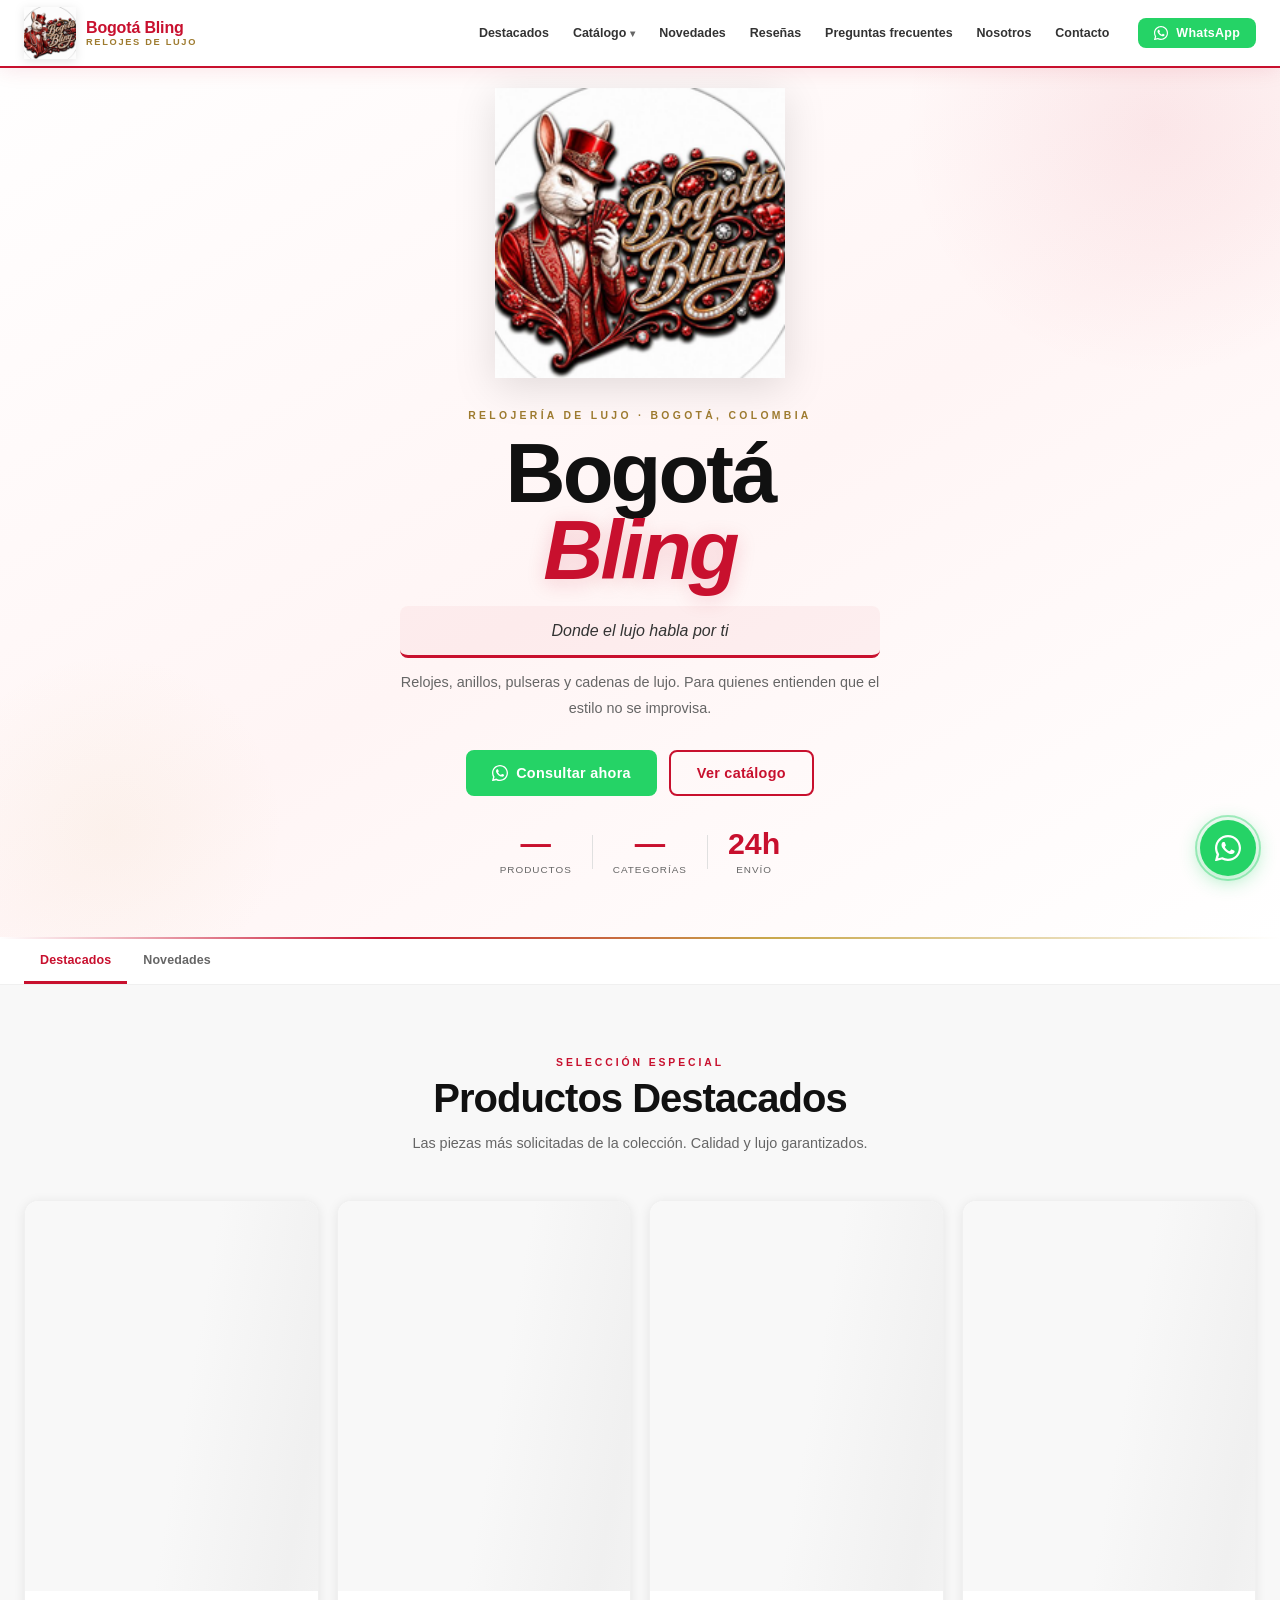
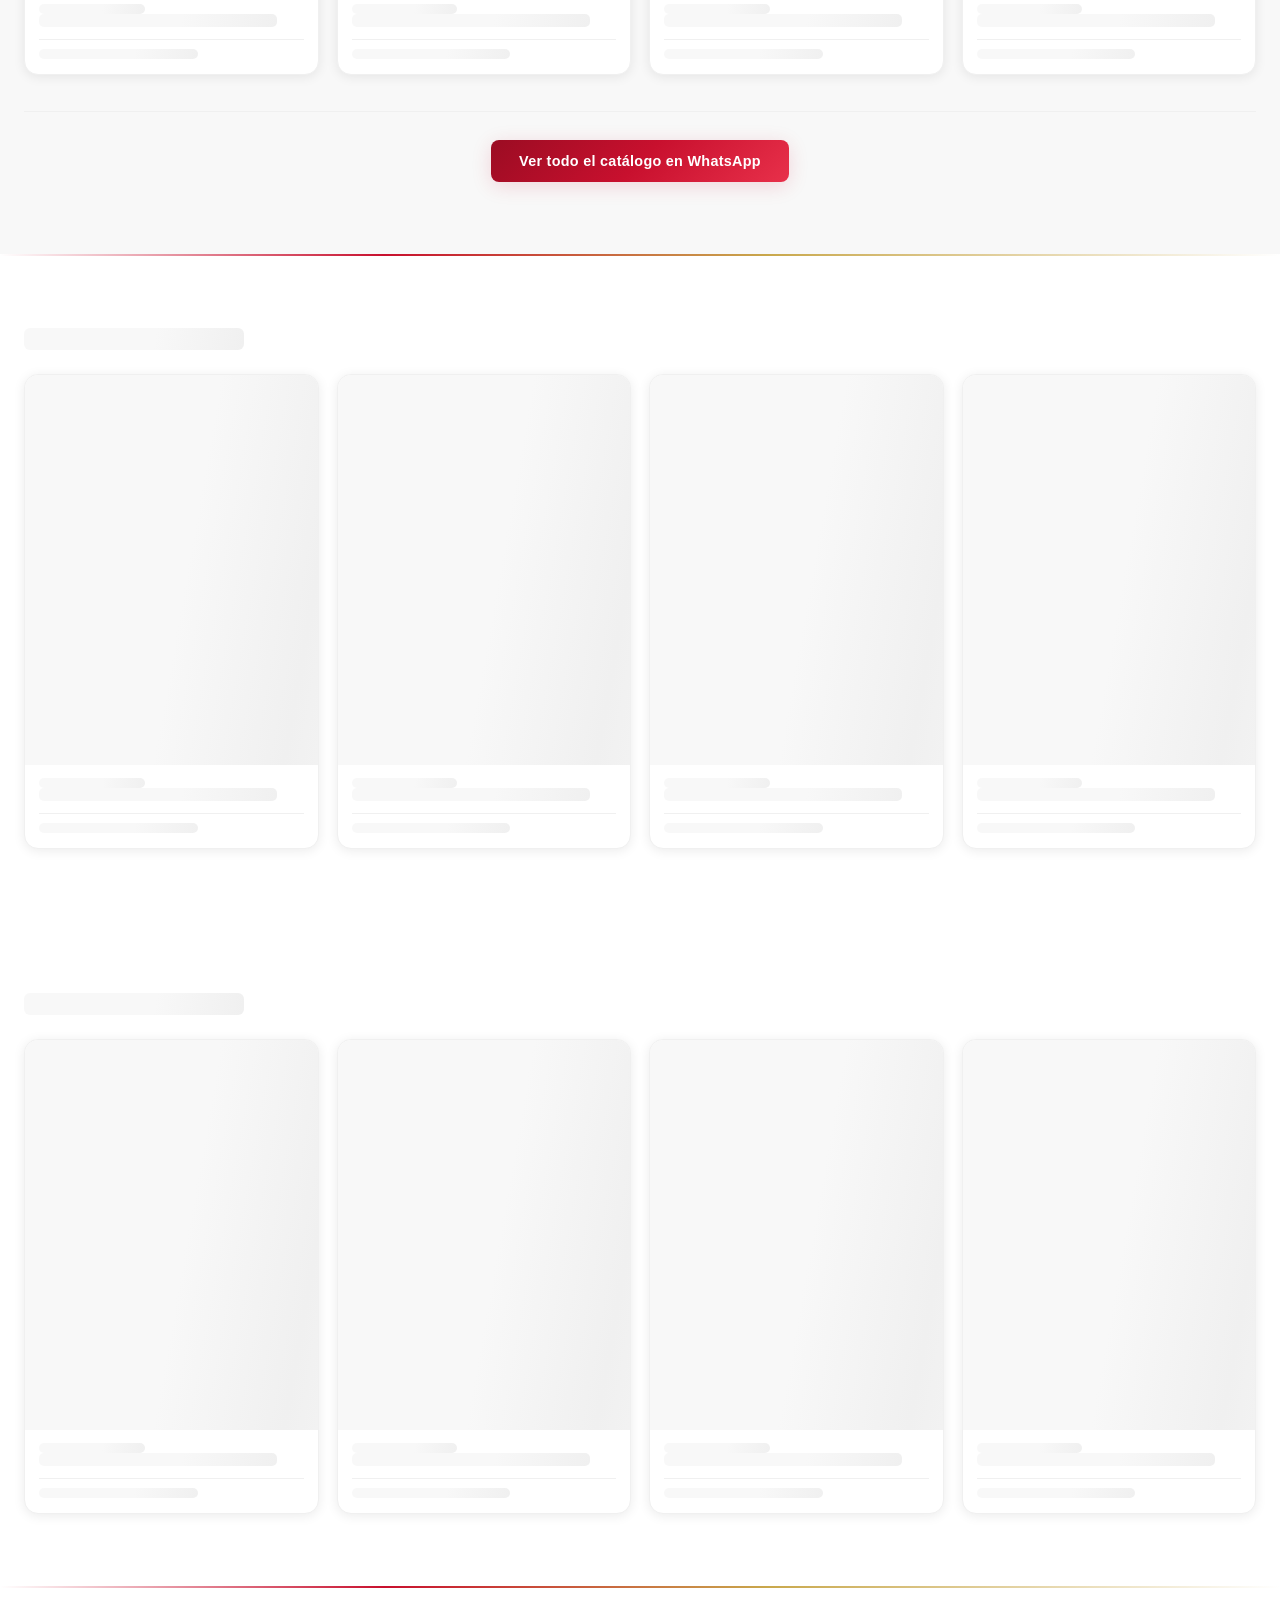
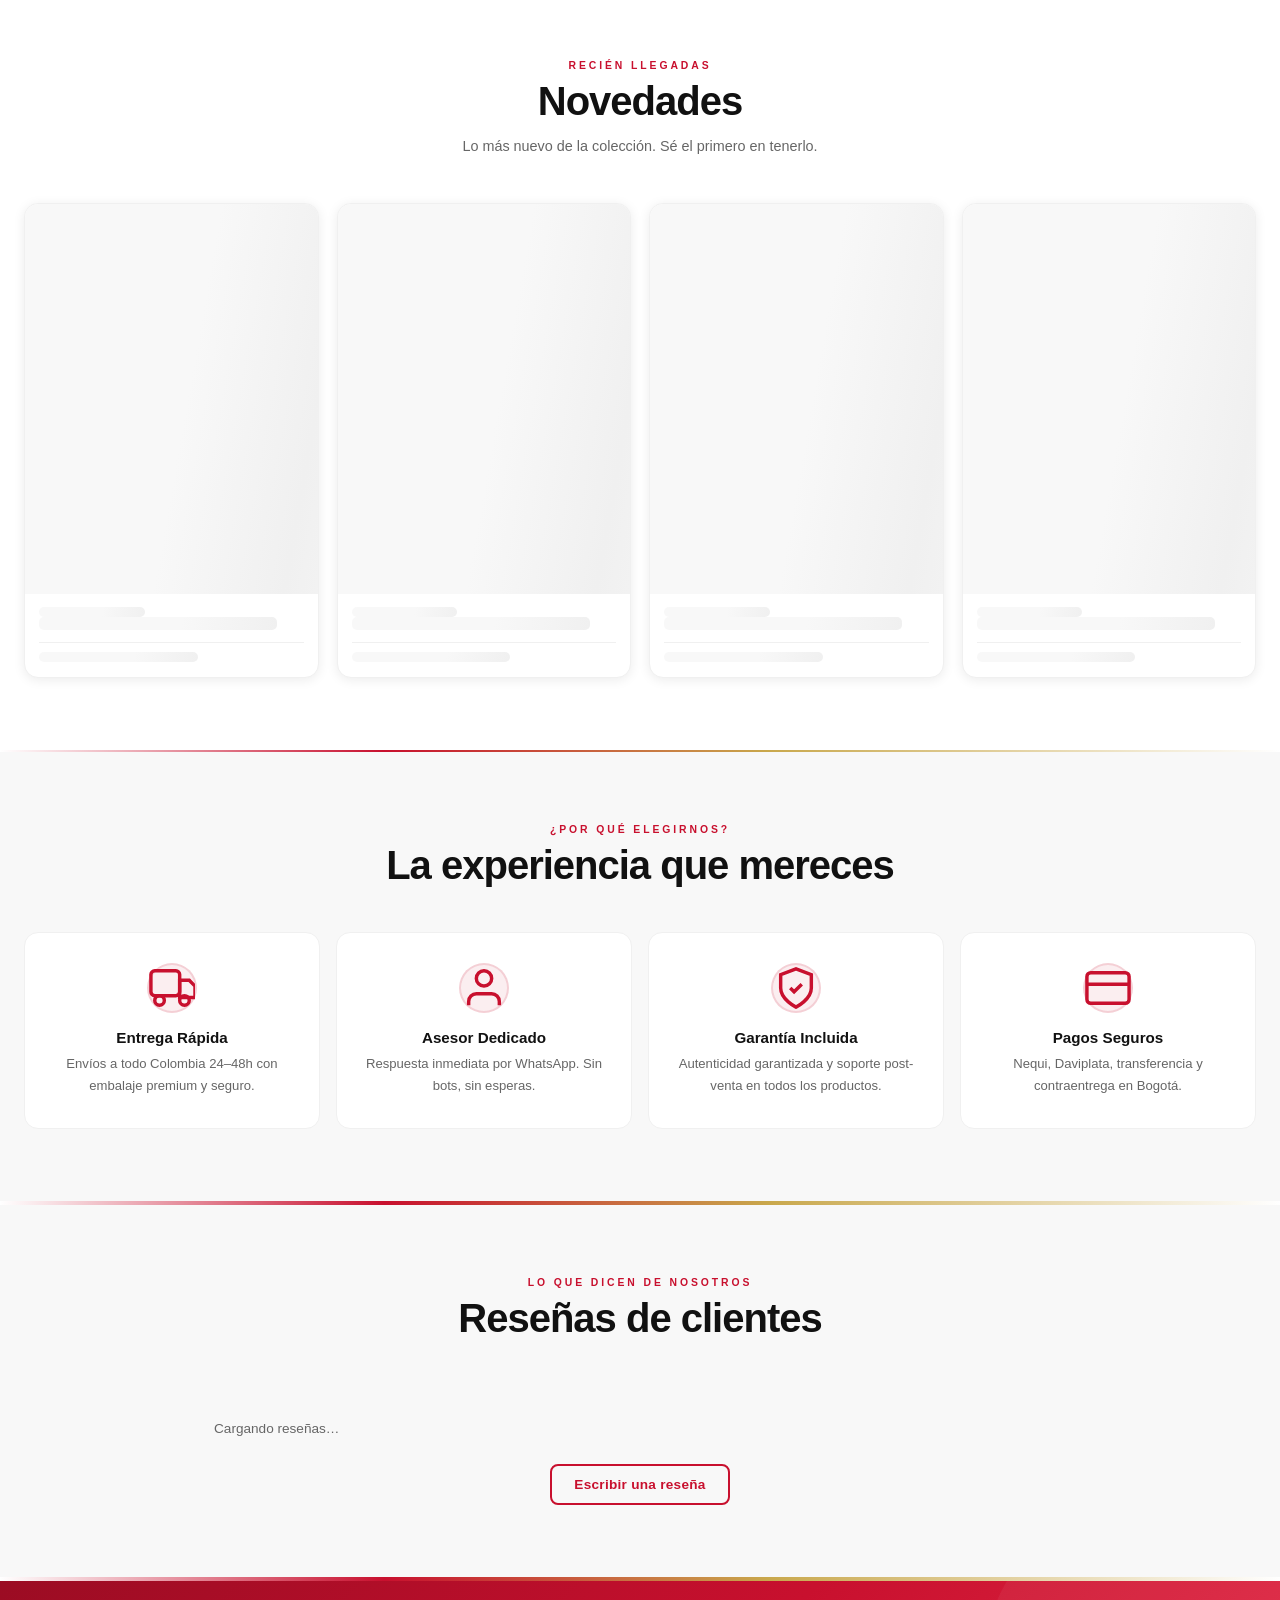
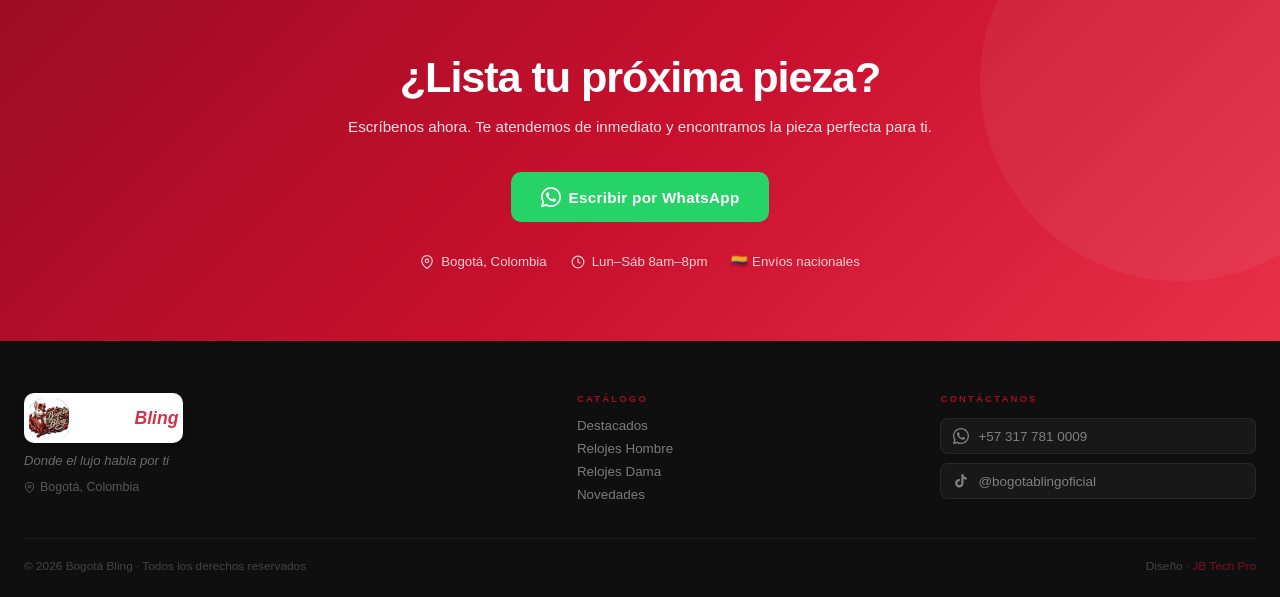
==== commit caced7a1: "Update index.html" ====
--- a/index.html
+++ b/index.html
@@ -172,7 +172,7 @@
 .mob-menu a:last-child{border:none;color:#25D366}
 
 /* ── HERO ── */
-.hero{min-height:100vh;padding:88px 0 60px;display:flex;align-items:center;background:linear-gradient(150deg,#fff 0%,#fff5f5 55%,#fff 100%);position:relative;overflow:hidden}
+.hero{min-height:100vh;min-height:100dvh;padding:88px 0 60px;display:flex;align-items:center;background:linear-gradient(150deg,#fff 0%,#fff5f5 55%,#fff 100%);position:relative;overflow:hidden}
 .hero::before{content:'';position:absolute;top:-150px;right:-150px;width:550px;height:550px;border-radius:50%;background:radial-gradient(circle,rgba(200,16,46,.07),transparent 65%);pointer-events:none}
 .hero::after{content:'';position:absolute;bottom:-80px;left:-80px;width:380px;height:380px;border-radius:50%;background:radial-gradient(circle,rgba(201,168,76,.06),transparent 65%);pointer-events:none}
 .hero-grid{display:flex;flex-direction:column;align-items:center;text-align:center;position:relative;z-index:1;gap:32px}
@@ -183,7 +183,7 @@
 .hero-sub{font-size:.9rem;color:var(--k3);line-height:1.8;max-width:480px;margin:0 auto 28px}
 .hero-btns{display:flex;gap:12px;flex-wrap:wrap;margin-bottom:32px;justify-content:center}
 .hero-btns .btn{font-size:.9rem;padding:13px 26px}
-.stats{display:flex;gap:20px;align-items:center;justify-content:center}
+.stats{display:flex;gap:20px;align-items:center;justify-content:center;flex-wrap:wrap;row-gap:10px}
 .stat-n{display:block;font-size:1.9rem;font-weight:900;color:var(--r);line-height:1}
 .stat-l{font-size:.62rem;color:var(--k3);letter-spacing:.1em;text-transform:uppercase;margin-top:1px}
 .stat-sep{width:1px;height:34px;background:var(--s3)}
@@ -379,6 +379,11 @@
 .faq-item[open] summary::after{transform:translateY(-50%) rotate(45deg)}
 .faq-item p{font-size:.86rem;color:var(--k3);line-height:1.7;padding:0 0 20px}
 
+/* ── Aviso flotante (toast) ── */
+.bb-toast{position:fixed;left:50%;bottom:26px;transform:translateX(-50%) translateY(20px);background:var(--k);color:#fff;padding:13px 22px;border-radius:12px;font-size:.85rem;font-weight:600;box-shadow:0 14px 40px rgba(0,0,0,.3);z-index:3000;opacity:0;pointer-events:none;transition:opacity .3s ease,transform .3s ease;max-width:90vw;text-align:center}
+.bb-toast.show{opacity:1;transform:translateX(-50%) translateY(0)}
+@media(prefers-reduced-motion:reduce){.bb-toast{transition:opacity .2s ease}}
+
 /* ── Revelado de títulos palabra por palabra ── */
 .sec-h2 .split-word,.sec-h3 .split-word{display:inline-block;overflow:hidden;vertical-align:top}
 .sec-h2 .split-word-inner,.sec-h3 .split-word-inner{display:inline-block;will-change:transform}
@@ -441,7 +446,7 @@
 .modal-card{display:flex;flex-direction:column;width:100%;height:100%;min-height:0}
 @keyframes mIn{from{transform:scale(.95);opacity:0}to{transform:none;opacity:1}}
 /* Top bar */
-.modal-topbar{display:flex;align-items:center;justify-content:space-between;padding:12px 16px;background:rgba(0,0,0,.6);backdrop-filter:blur(12px);flex-shrink:0;z-index:10;gap:12px}
+.modal-topbar{display:flex;align-items:center;justify-content:space-between;padding:12px 16px;background:rgba(0,0,0,.6);backdrop-filter:blur(12px);-webkit-backdrop-filter:blur(12px);flex-shrink:0;z-index:10;gap:12px}
 .modal-topbar-info{flex:1;min-width:0}
 .modal-cat{font-size:.6rem;font-weight:800;letter-spacing:.22em;text-transform:uppercase;color:rgba(200,16,46,.9);margin-bottom:2px}
 .modal-name{font-size:.95rem;font-weight:800;color:#fff;white-space:nowrap;overflow:hidden;text-overflow:ellipsis}
@@ -500,11 +505,15 @@
   .modal-name{font-size:.88rem}
   .modal-body{padding:16px 16px 10px}
   .modal-name-full{font-size:1rem}
+  /* iOS/Safari hace zoom automático al enfocar un input con letra menor a
+     16px — igualamos todos los campos a 16px solo en móvil para evitarlo */
+  .review-form input[type="text"],.review-form textarea,
+  .pc-search,.pc-filter,input[type="search"],select.filter{font-size:16px}
 }
 
 /* Escritorio: tarjeta centrada de dos columnas (foto | info), en vez de pantalla completa */
 @media(min-width:900px){
-  .modal-bg{align-items:center;justify-content:center;padding:36px;background:rgba(6,6,7,.86);backdrop-filter:blur(6px)}
+  .modal-bg{align-items:center;justify-content:center;padding:36px;background:rgba(6,6,7,.86);backdrop-filter:blur(6px);-webkit-backdrop-filter:blur(6px)}
   .modal-card{
     width:100%;max-width:1080px;height:auto;max-height:86vh;
     background:#111;border-radius:20px;overflow:hidden;
@@ -715,6 +724,8 @@
           <div><span class="stat-n" id="statCategoryCount">—</span><span class="stat-l">Categorías</span></div>
           <div class="stat-sep"></div>
           <div><span class="stat-n">24h</span><span class="stat-l">Envío</span></div>
+          <div class="stat-sep" id="statRatingSep" style="display:none"></div>
+          <div id="statRatingWrap" style="display:none"><span class="stat-n" id="statRatingNum">—</span><span class="stat-l">Calificación</span></div>
         </div>
       </div>
       <div class="logo-wrap" style="order:-1">
@@ -1341,9 +1352,24 @@
 // ───────── LINK DIRECTO POR PRODUCTO (compartir #producto/slug) ─────────
 function openProductBySlug(slug){
   const idx = P.findIndex(p=>p.s===slug);
-  if (idx === -1) return;
+  if (idx === -1) { showToast('Ese producto ya no está disponible. Mira el resto del catálogo 👇'); return; }
   CL2 = P; CI = idx;
   SM(P[idx]);
+}
+
+// Aviso flotante breve (para "producto no encontrado" y futuros mensajes)
+function showToast(msg, ms){
+  let el = document.getElementById('bbToast');
+  if (!el){
+    el = document.createElement('div');
+    el.id = 'bbToast';
+    el.className = 'bb-toast';
+    document.body.appendChild(el);
+  }
+  el.textContent = msg;
+  el.classList.add('show');
+  clearTimeout(el._t);
+  el._t = setTimeout(()=>el.classList.remove('show'), ms || 4200);
 }
 function copyProductLink(){
   const url = location.origin + '/p/' + encodeURIComponent(currentProductSlug);
@@ -1713,6 +1739,16 @@
       <div class="rs-stars">${'★'.repeat(fullStars)}${'☆'.repeat(5-fullStars)}</div>
       <div class="rs-count">${reviews.length} reseña${reviews.length===1?'':'s'}</div>
     </div>`;
+
+  // También lo mostramos arriba en el hero, sin que el usuario tenga que bajar
+  const heroNum = document.getElementById('statRatingNum');
+  const heroWrap = document.getElementById('statRatingWrap');
+  const heroSep = document.getElementById('statRatingSep');
+  if (heroNum && heroWrap){
+    heroNum.textContent = rounded + '★';
+    heroWrap.style.display = '';
+    if (heroSep) heroSep.style.display = '';
+  }
 }
 
 function escapeHtml(s){
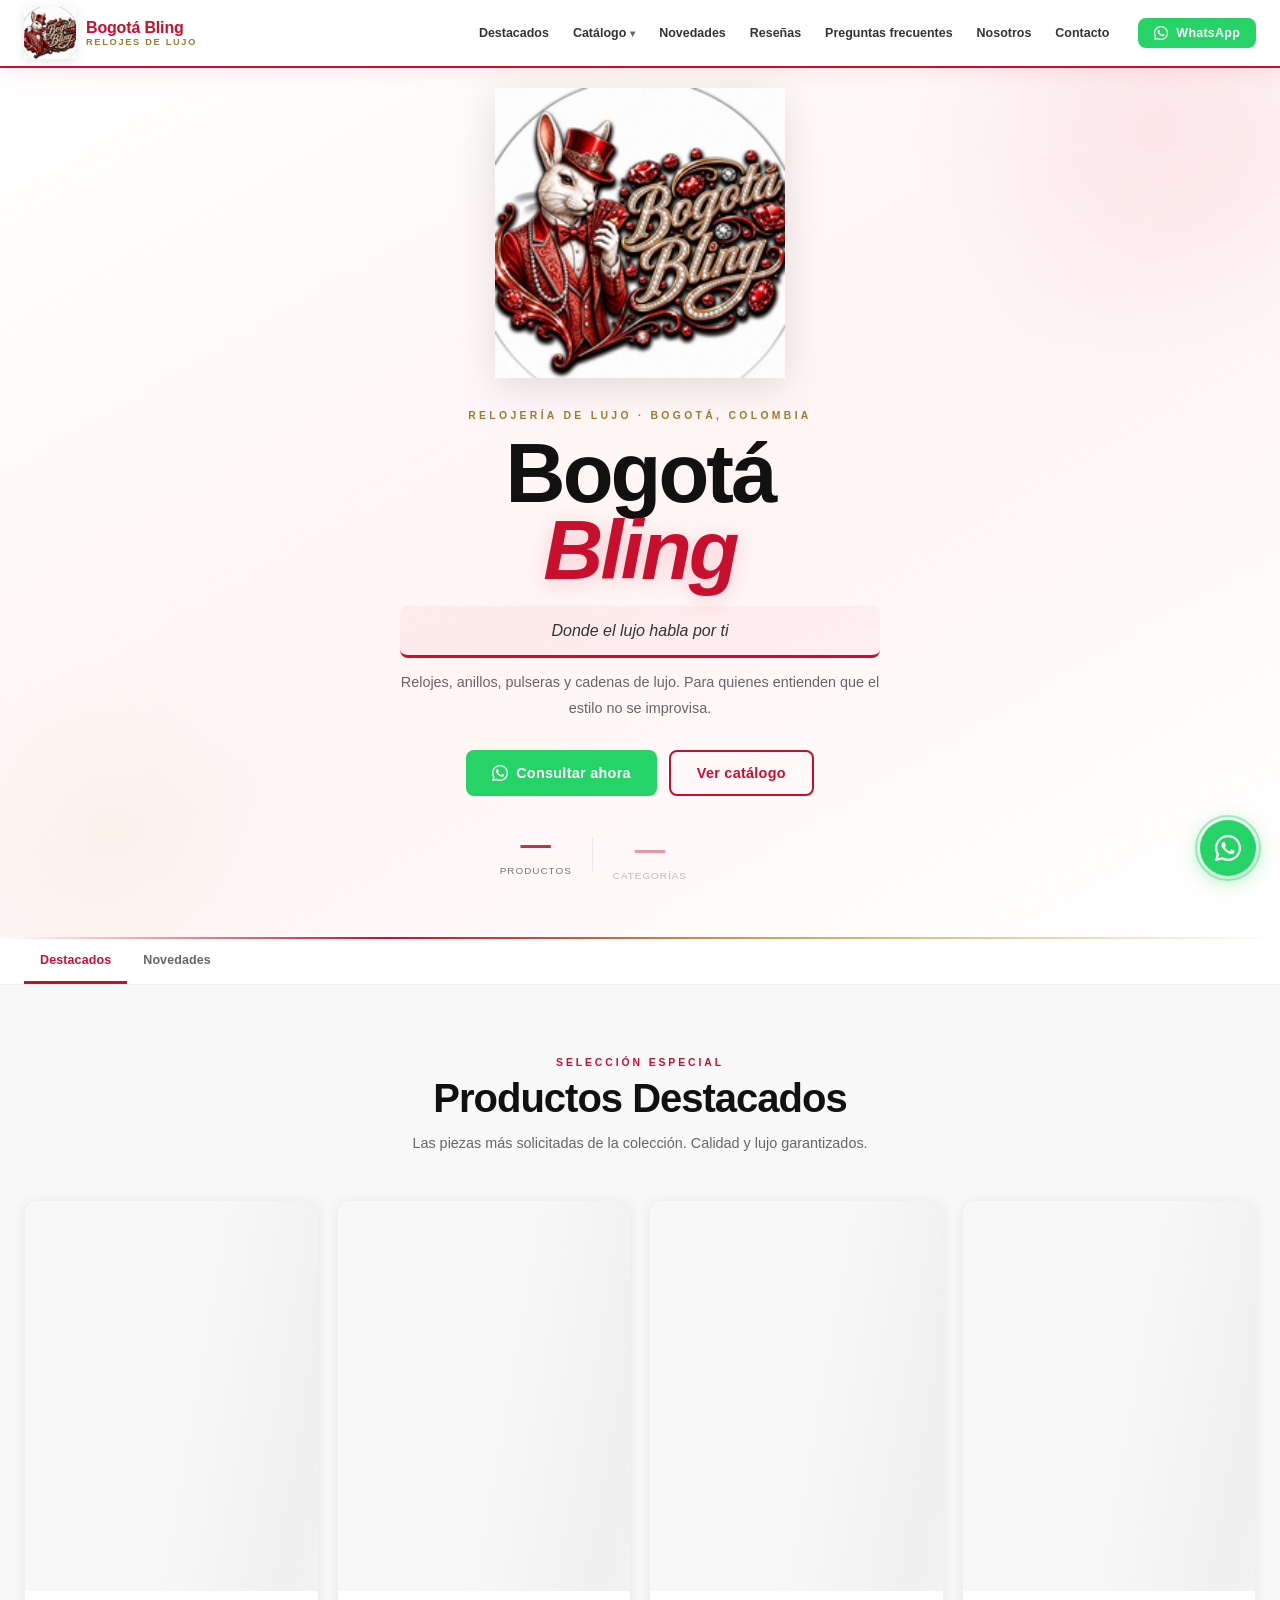
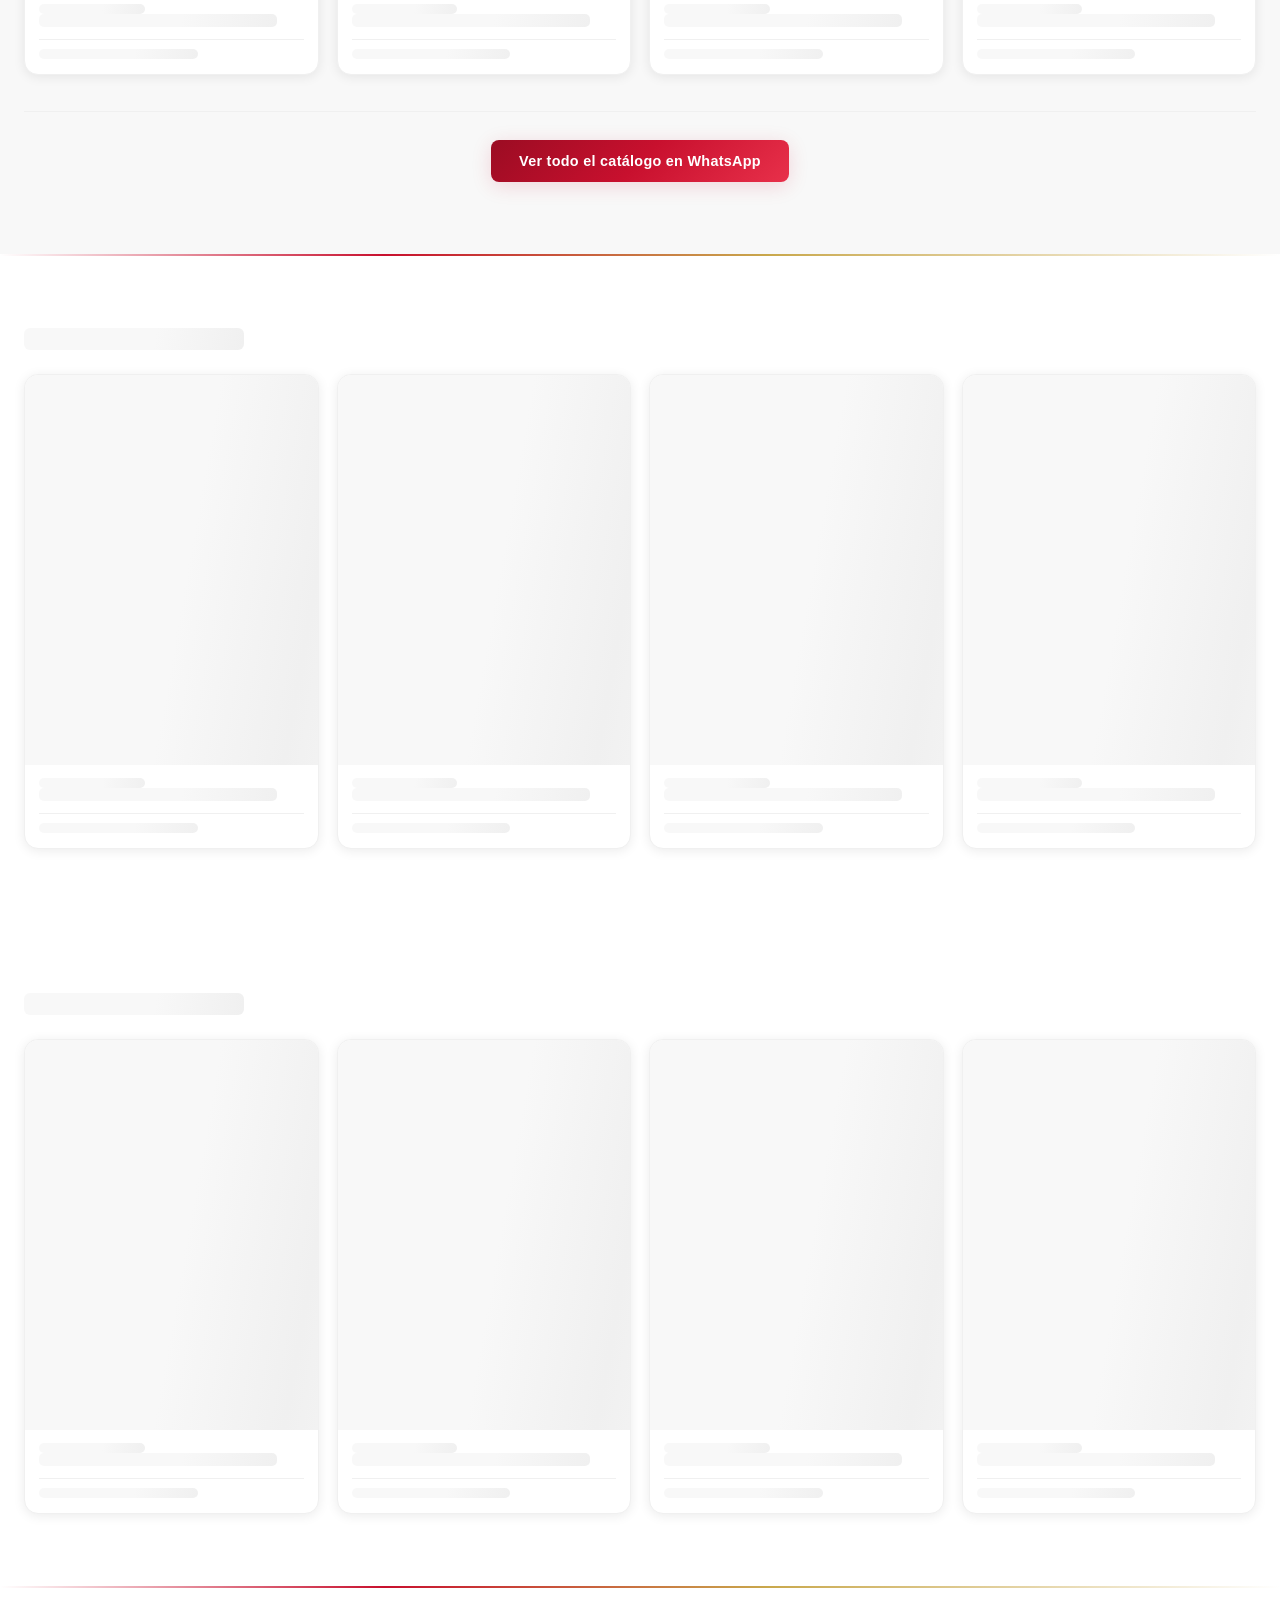
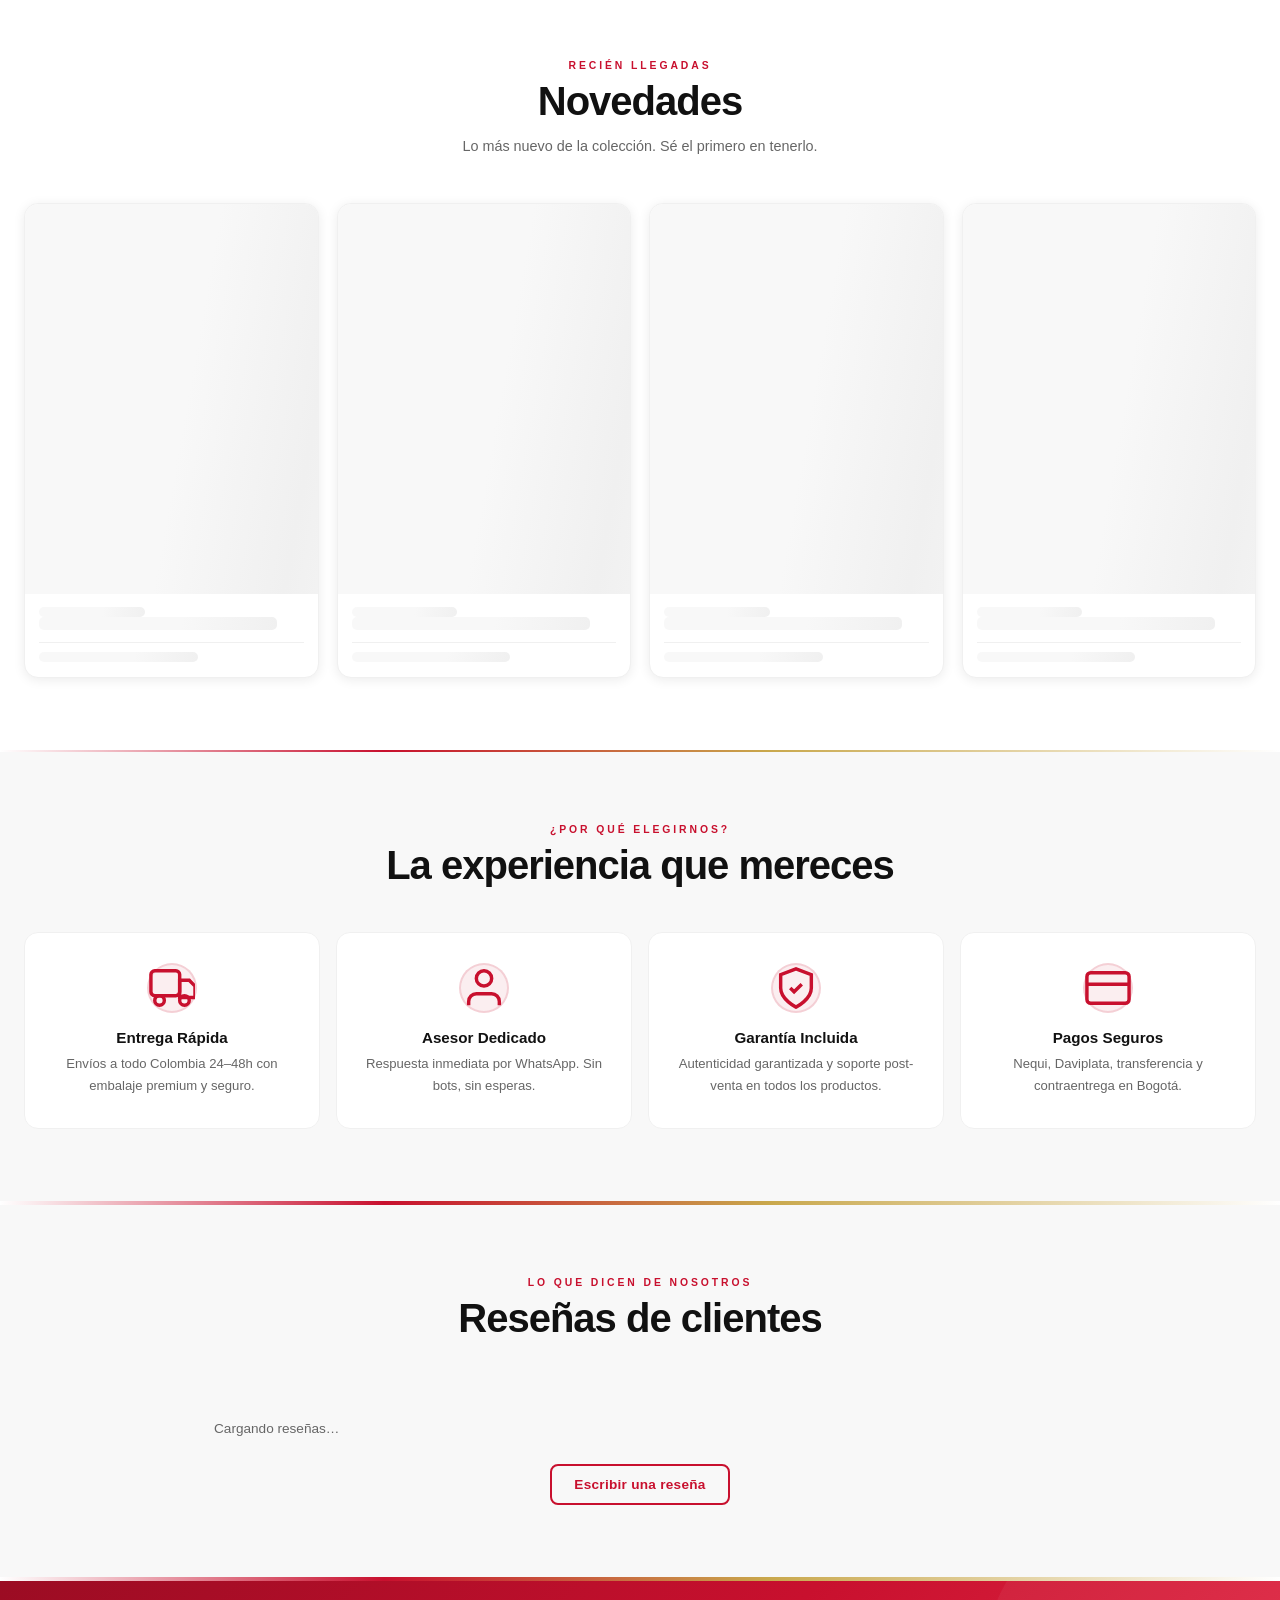
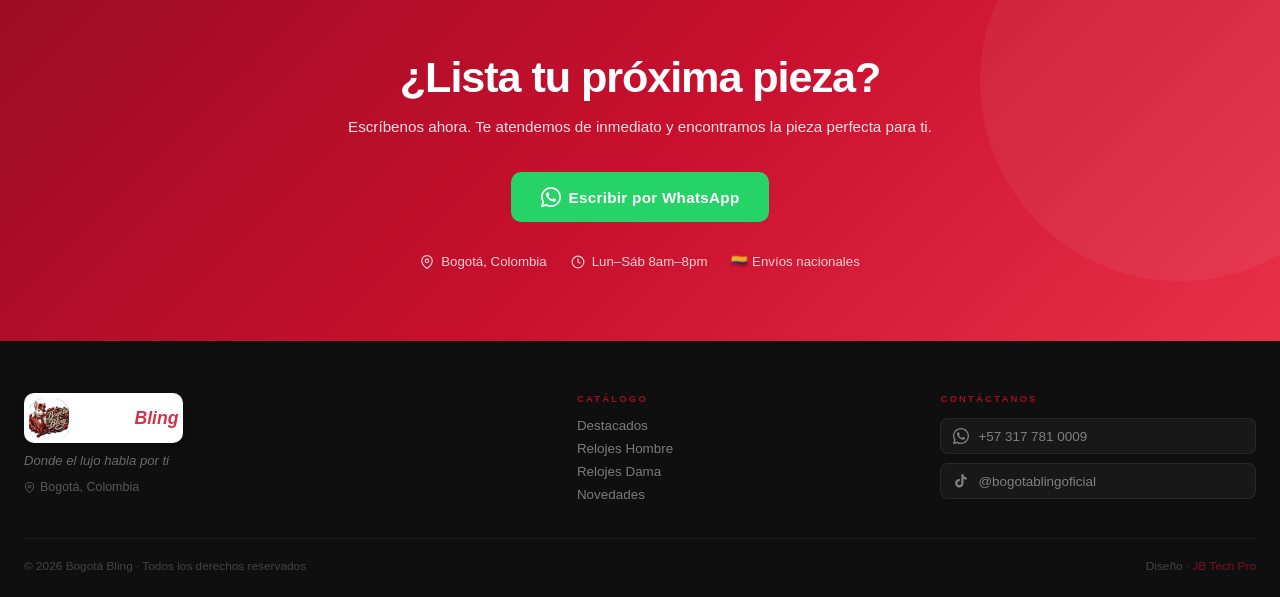
==== commit e4d89123: "Update index.html" ====
--- a/index.html
+++ b/index.html
@@ -1163,6 +1163,18 @@
     return { root, groups };
   }).filter(rg=>rg.groups.length>0);
 
+  // Red de seguridad: si un producto quedó sin categoría válida (por ejemplo,
+  // porque se borró la categoría a la que pertenecía), que NO desaparezca del
+  // catálogo — se agrupa aparte en "Otros productos" en vez de perderse.
+  const includedSlugs = new Set();
+  rootGroups.forEach(rg => rg.groups.forEach(g => includedSlugs.add(g.slug)));
+  const orphanProducts = P.filter(p => !includedSlugs.has(p.c));
+  if (orphanProducts.length){
+    BC['otros-productos'] = orphanProducts;
+    const otrosRoot = { id: 'otros-productos', slug: 'otros-productos', name: 'Otros productos', icon: '📦' };
+    rootGroups.push({ root: otrosRoot, groups: [otrosRoot] });
+  }
+
   const statProductEl = document.getElementById('statProductCount');
   const statCategoryEl = document.getElementById('statCategoryCount');
   if (statProductEl) animateCounter(statProductEl, P.length, P.length > 0 ? '+' : '');
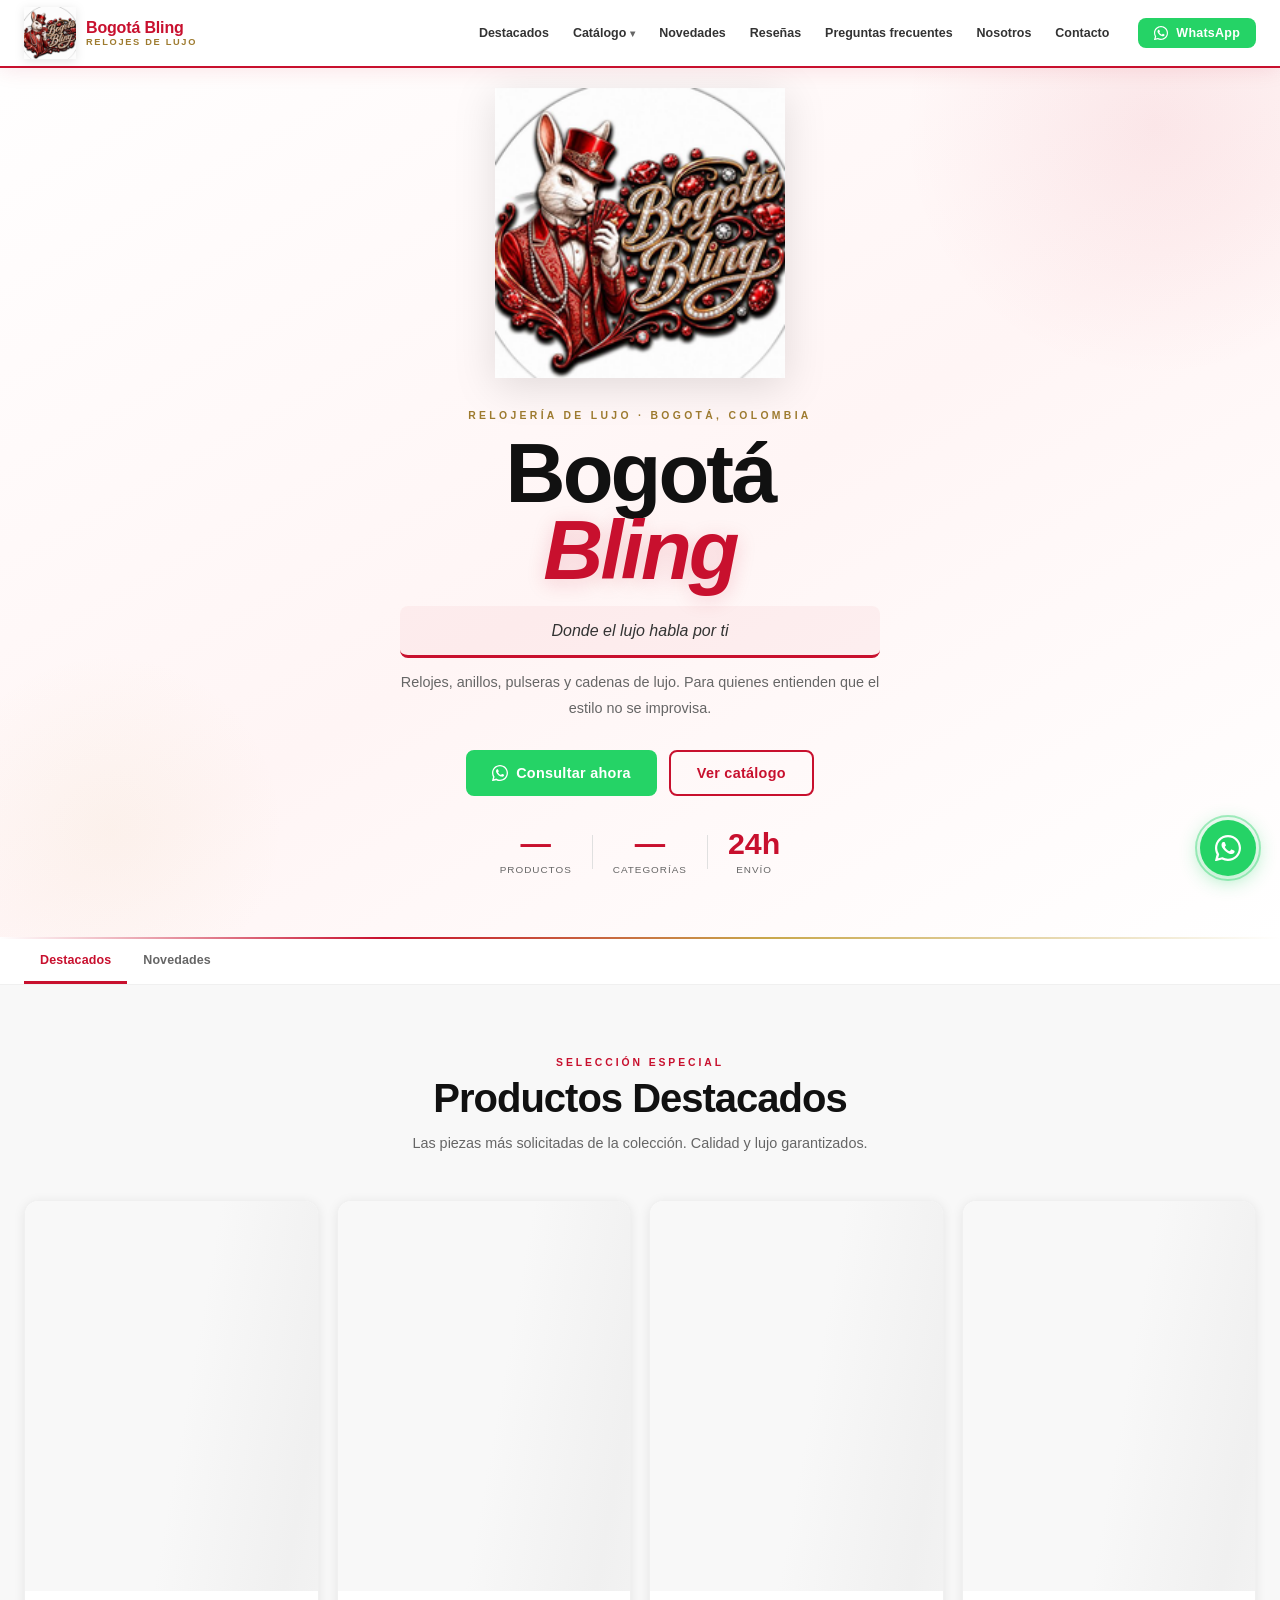
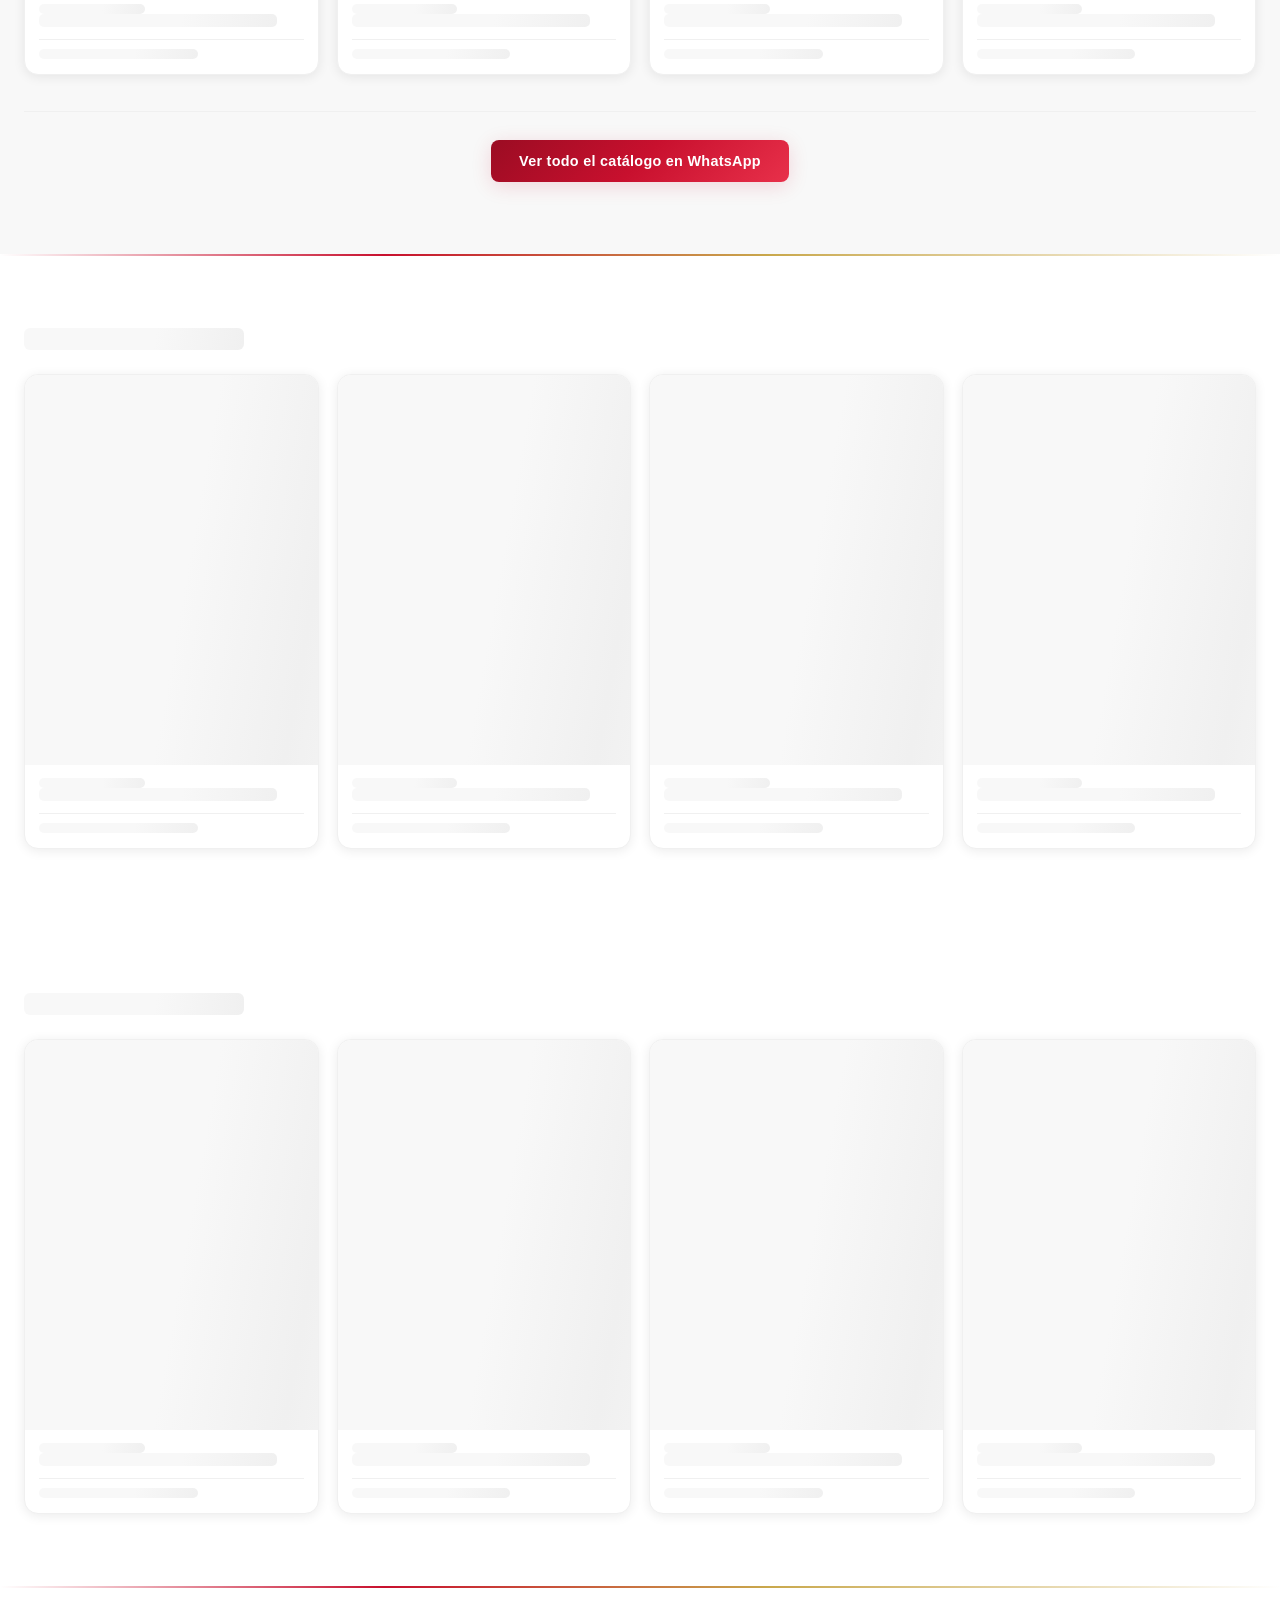
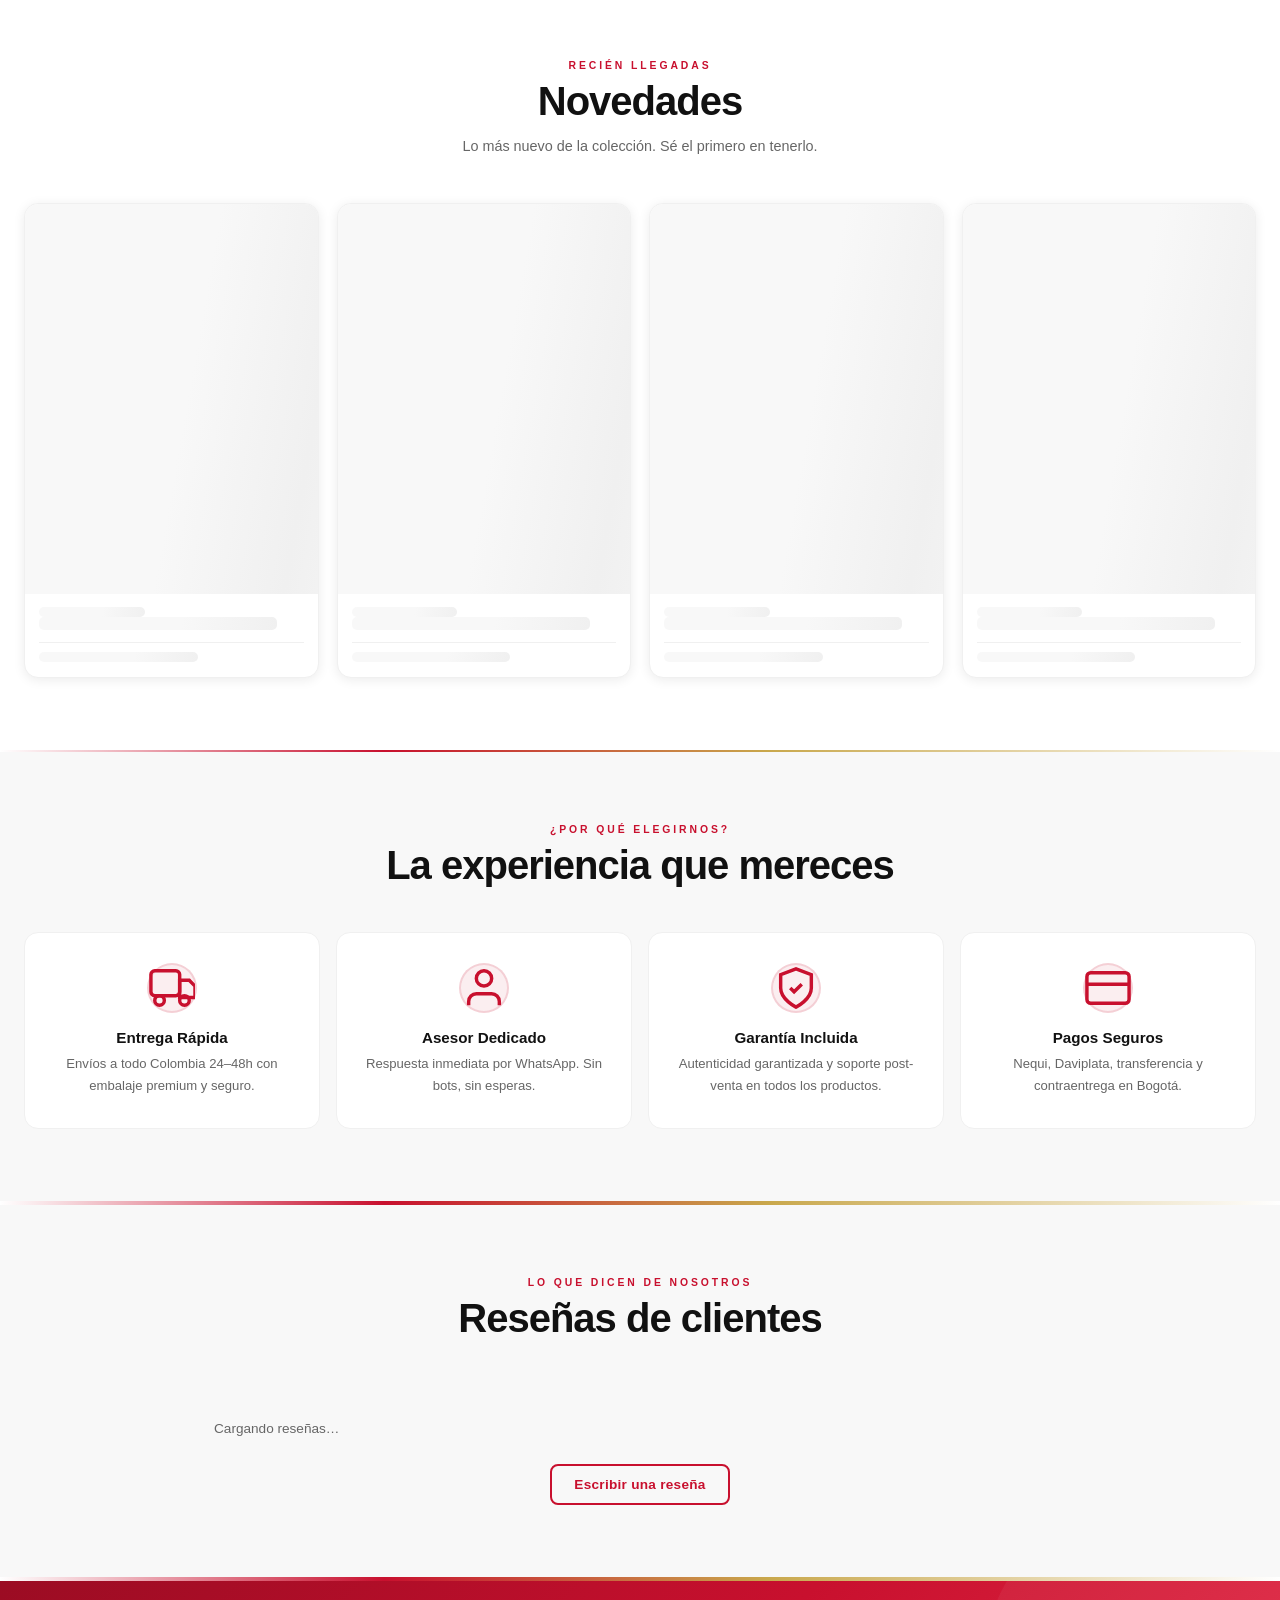
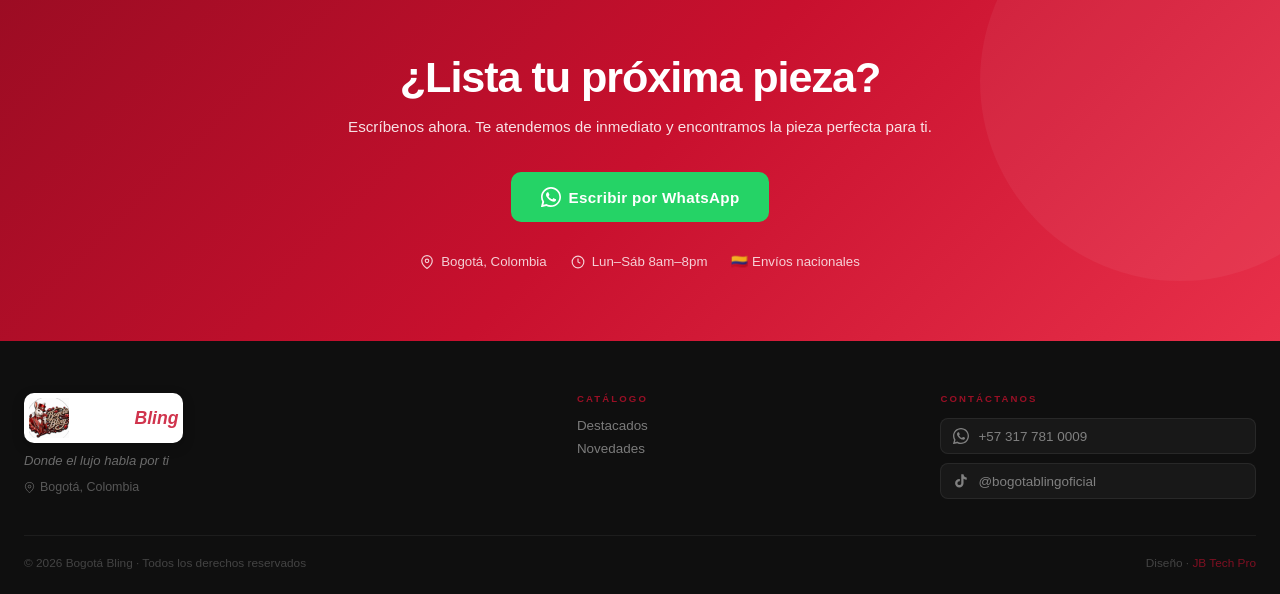
==== commit adced337: "Update index.html" ====
--- a/index.html
+++ b/index.html
@@ -275,14 +275,6 @@
 .pc-spin::before{content:'';width:8px;height:8px;border-radius:50%;border:1.5px solid rgba(255,255,255,.9);border-top-color:transparent;animation:pcSpin 1s linear infinite}
 @keyframes pcSpin{to{transform:rotate(360deg)}}
 @media(prefers-reduced-motion:reduce){.pc-spin{display:none}}
-
-/* ── PANTALLA DE CARGA ── */
-#loadScreen{position:fixed;inset:0;z-index:9999;background:#0a0a0b;display:flex;align-items:center;justify-content:center}
-.load-inner{display:flex;flex-direction:column;align-items:center;gap:22px}
-#loadLogo{width:60px;height:60px;object-fit:contain;opacity:0;transform:scale(.85)}
-.load-bar{width:150px;height:2px;background:rgba(255,255,255,.15);border-radius:2px;overflow:hidden}
-.load-bar-fill{width:0%;height:100%;background:var(--r);border-radius:2px}
-@media(prefers-reduced-motion:reduce){#loadScreen{transition:none!important}#loadLogo{opacity:1;transform:none}}
 
 /* ── Botones premium: ripple al tocar (sin brillo) ── */
 .btn-ripple{position:absolute;border-radius:50%;background:rgba(255,255,255,.55);pointer-events:none;z-index:5}
@@ -644,14 +636,6 @@
 </head>
 <body>
 
-<!-- PANTALLA DE CARGA -->
-<div id="loadScreen" aria-hidden="true">
-  <div class="load-inner">
-    <img id="loadLogo" alt="Bogotá Bling"/>
-    <div class="load-bar"><div class="load-bar-fill" id="loadBarFill"></div></div>
-  </div>
-</div>
-
 <!-- NAV -->
 <div class="promo-bar" id="promoBar"></div>
 <nav class="nav">
@@ -925,14 +909,8 @@
       </div>
       <div>
         <h4>Catálogo</h4>
-        <div class="f-links">
+        <div class="f-links" id="footerCatalogLinks">
           <a href="#destacados">Destacados</a>
-          <a href="#relojes-hombre">Relojes Hombre</a>
-          <a href="#relojes-dama">Relojes Dama</a>
-          
-          
-          
-          
           <a href="#novedades">Novedades</a>
         </div>
       </div>
@@ -1202,6 +1180,22 @@
     });
     navList.insertBefore(btn, novedadesBtn);
   });
+
+  // Actualizar el listado "Catálogo" del footer con las categorías reales
+  // (se reconstruye cada vez que carga el catálogo, así siempre refleja lo que
+  // hay dado de alta en Supabase, sin tocar el HTML a mano)
+  const footerLinks = document.getElementById('footerCatalogLinks');
+  if (footerLinks){
+    const footerNovedades = footerLinks.querySelector('a[href="#novedades"]');
+    footerLinks.querySelectorAll('a[data-cat-link]').forEach(a=>a.remove());
+    rootGroups.forEach(rg=>{
+      const a=document.createElement('a');
+      a.href = '#'+rg.root.slug;
+      a.dataset.catLink = '1';
+      a.textContent = rg.root.name;
+      footerLinks.insertBefore(a, footerNovedades);
+    });
+  }
 
   // Construir grupos de renderizado (un grid por subcategoría u raíz-sin-hijos)
   GR={
@@ -1964,44 +1958,6 @@
     });
   };
 
-  // ───────── Pantalla de carga ─────────
-  (function loadingScreen(){
-    const screen = document.getElementById('loadScreen');
-    if (!screen) return;
-    const logo = document.getElementById('loadLogo');
-    const fill = document.getElementById('loadBarFill');
-    const navLogo = document.querySelector('.nav-logo img');
-    if (navLogo && logo) logo.src = navLogo.src;
-
-    let done = false;
-    const finish = () => {
-      if (done) return; done = true;
-      if (window.gsap && !reduceMotion){
-        gsap.to(fill, { width:'100%', duration:.22, ease:'power1.out', onComplete:()=>{
-          gsap.to(screen, { opacity:0, duration:.45, ease:'power2.out', onComplete:()=>{
-            screen.style.display = 'none';
-          }});
-        }});
-      } else {
-        screen.style.transition = 'opacity .3s ease';
-        screen.style.opacity = '0';
-        setTimeout(()=>{ screen.style.display = 'none'; }, 300);
-      }
-    };
-
-    if (window.gsap && !reduceMotion && logo && fill){
-      gsap.to(logo, { opacity:1, scale:1, duration:.5, ease:'power2.out' });
-      gsap.to(fill, { width:'82%', duration:1.2, ease:'power1.inOut' });
-    } else if (fill){
-      fill.style.width = '90%';
-      if (logo) logo.style.opacity = '1';
-    }
-
-    if (document.readyState === 'complete') setTimeout(finish, 320);
-    else window.addEventListener('load', () => setTimeout(finish, 220));
-    setTimeout(finish, 2200); // nunca bloquear más de ~2.2s
-  })();
-
   // ───────── Hero: entrada escalonada ─────────
   if (window.gsap && !reduceMotion){
     const tl = gsap.timeline({ delay: .35, defaults: { ease: 'power3.out' } });
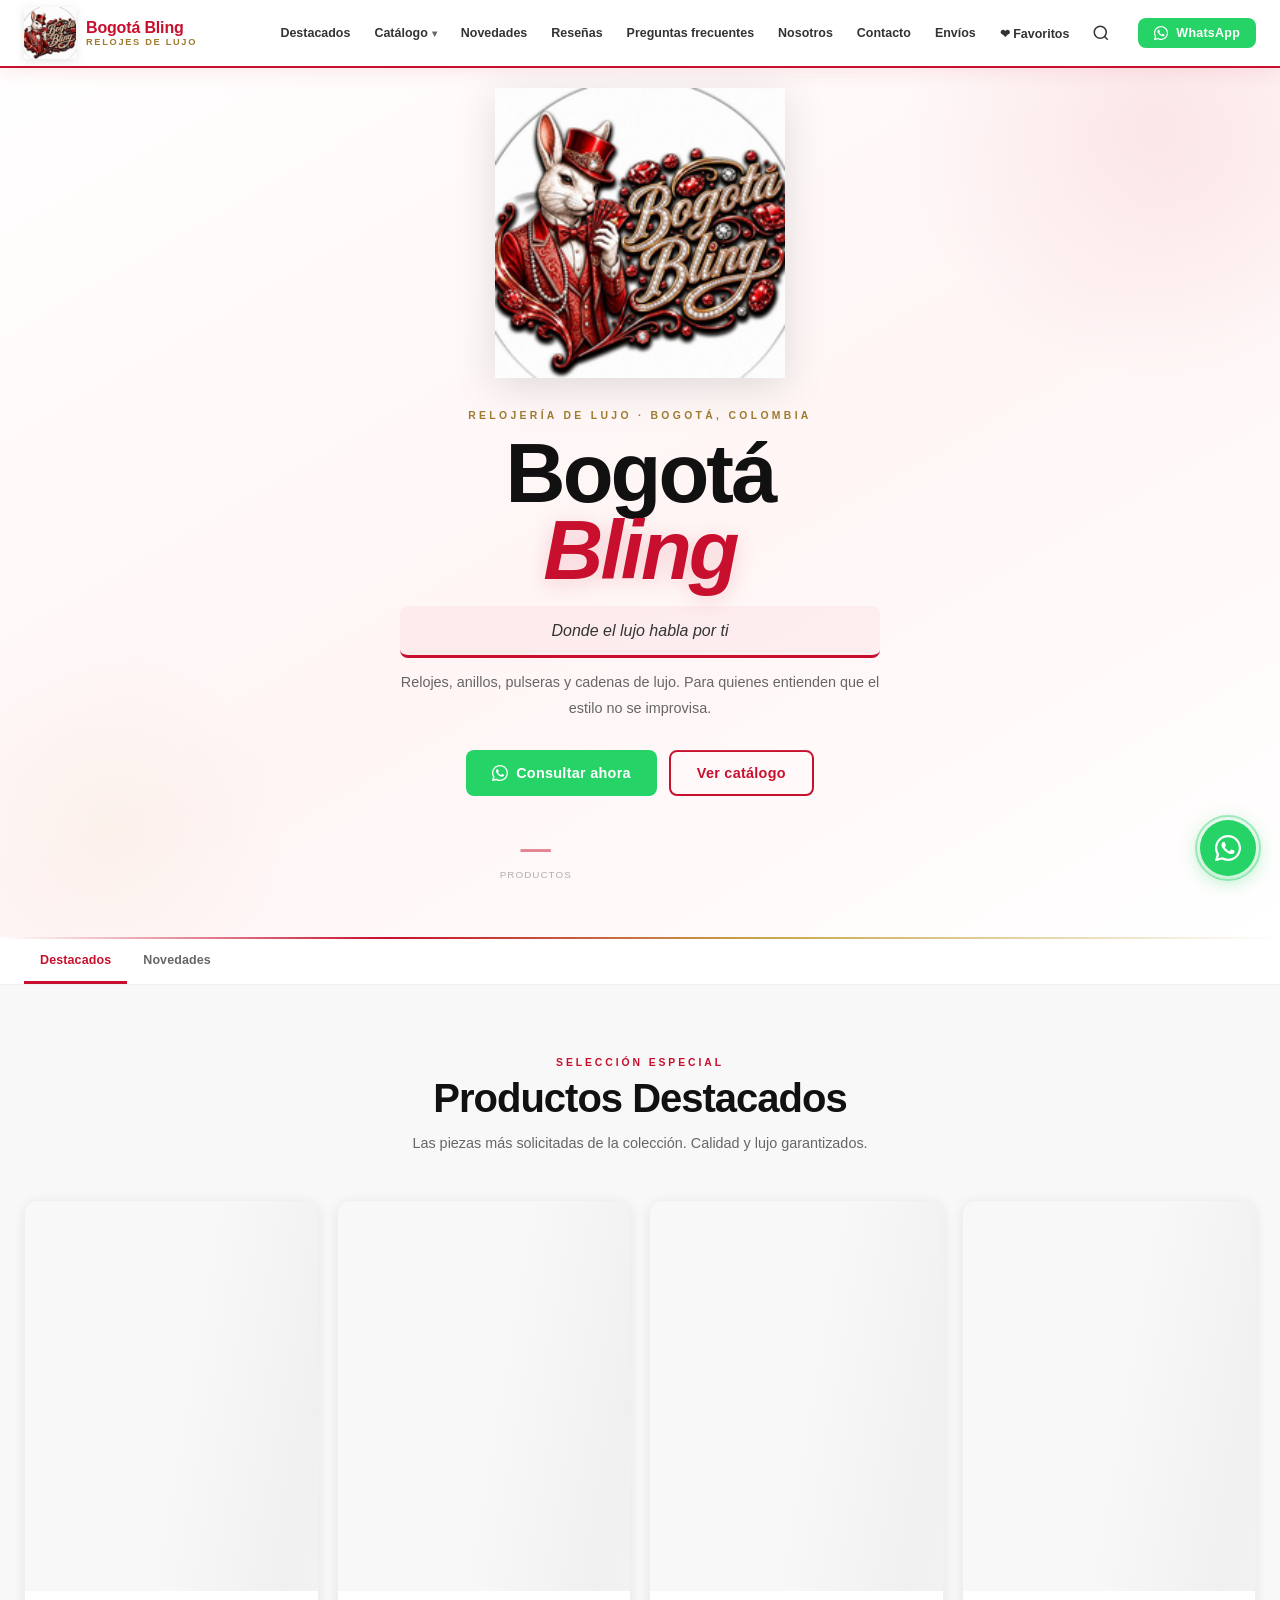
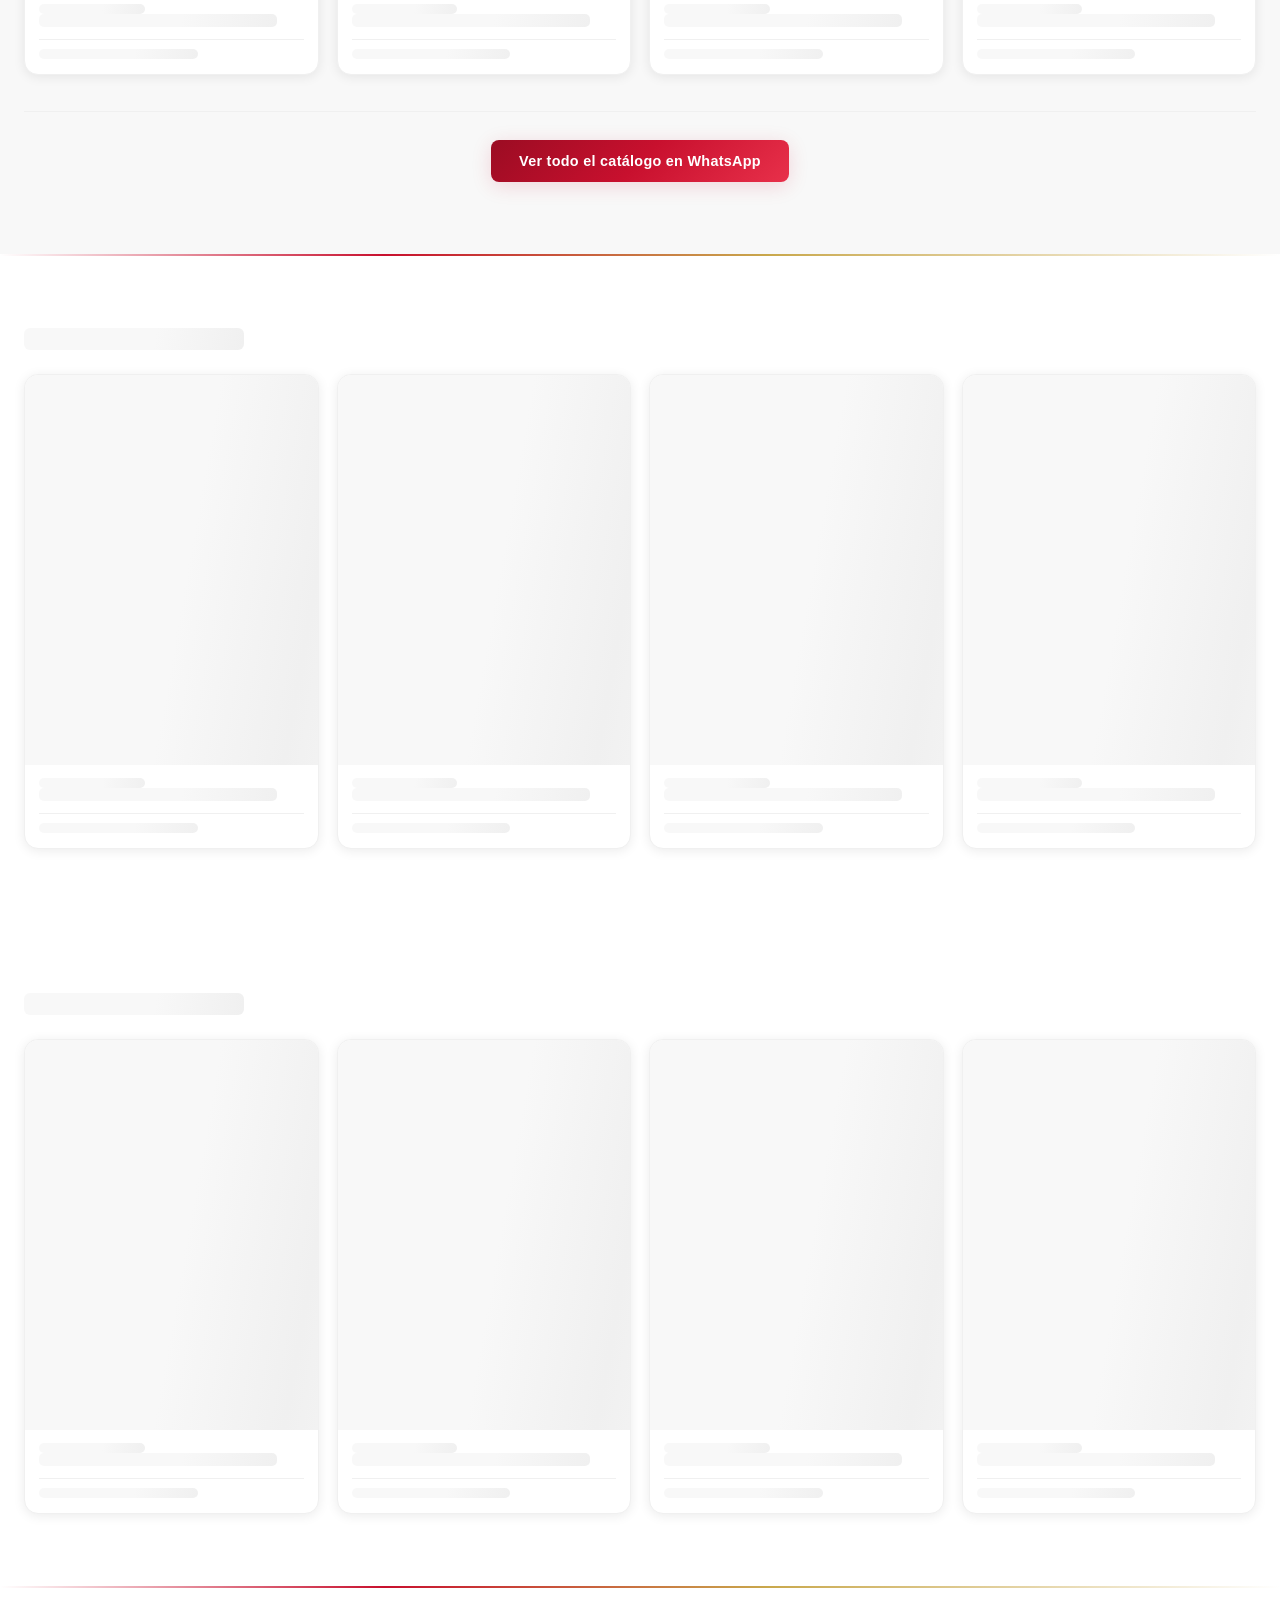
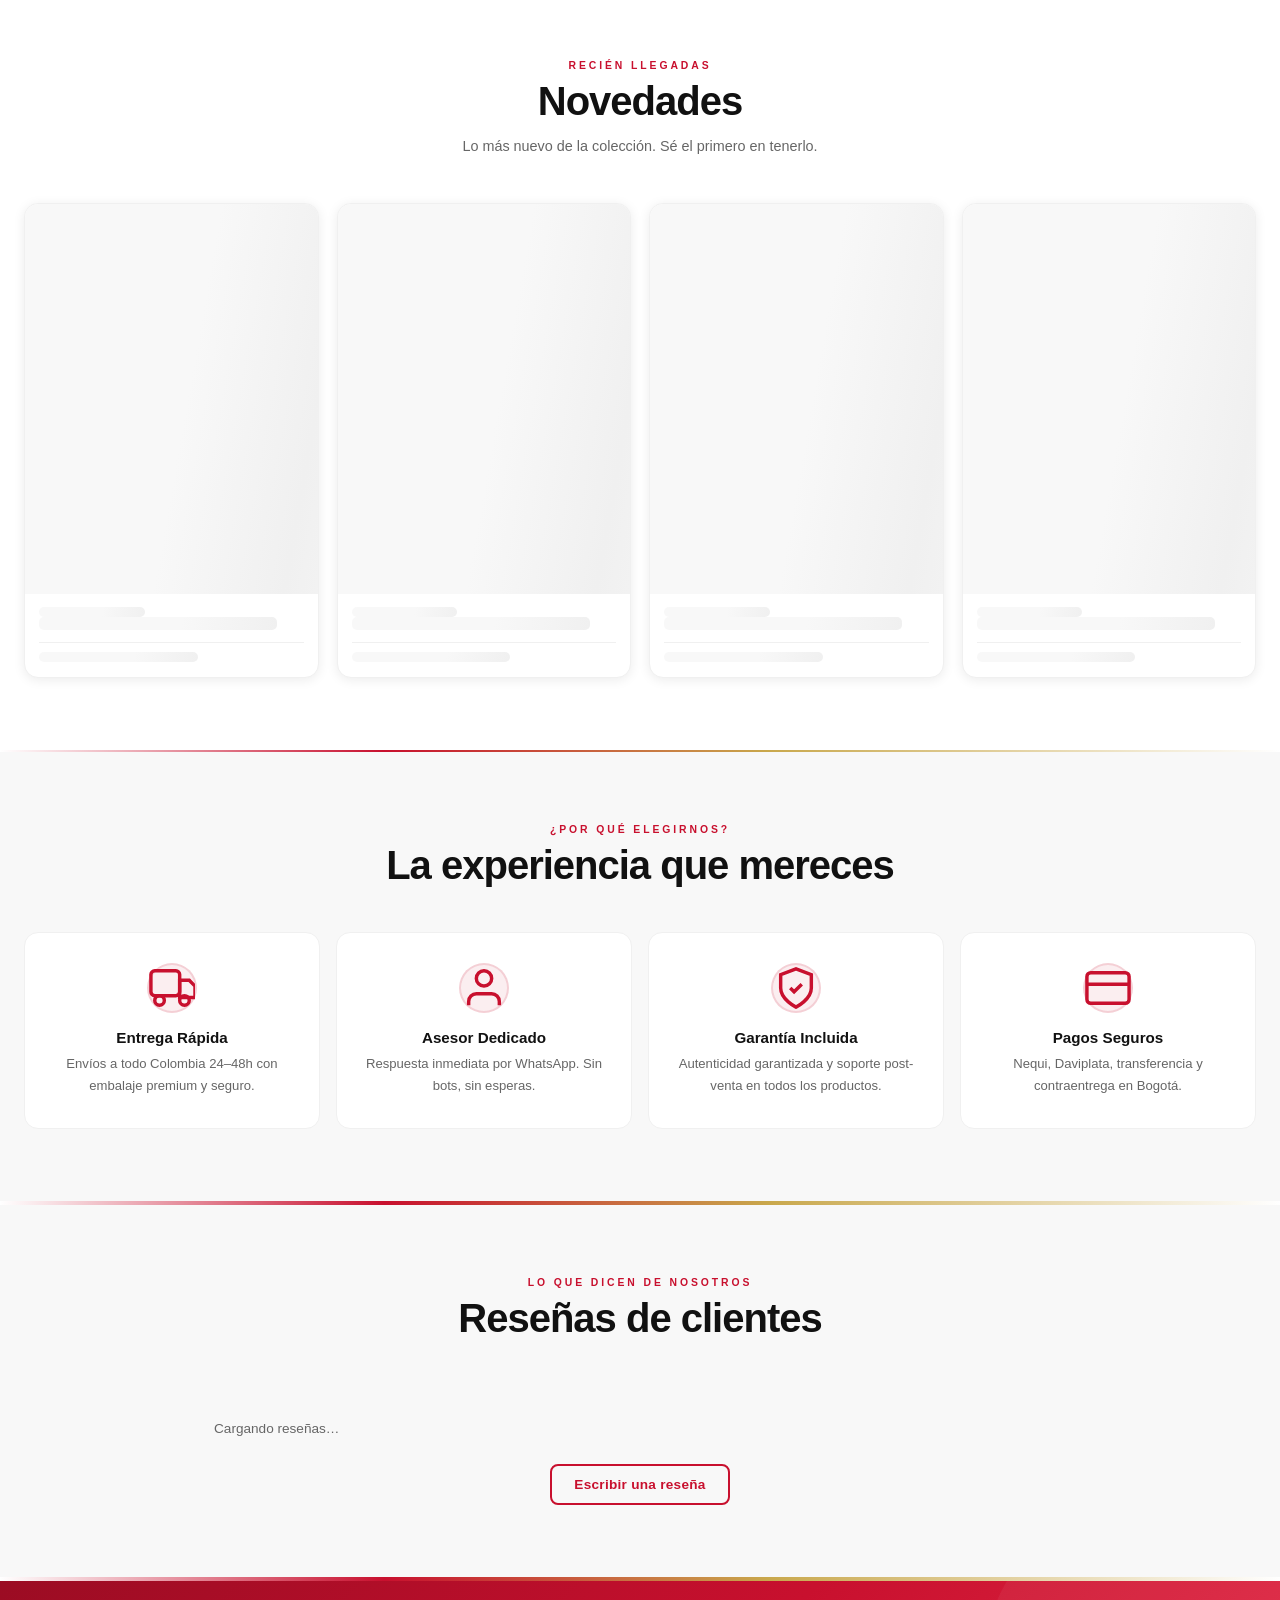
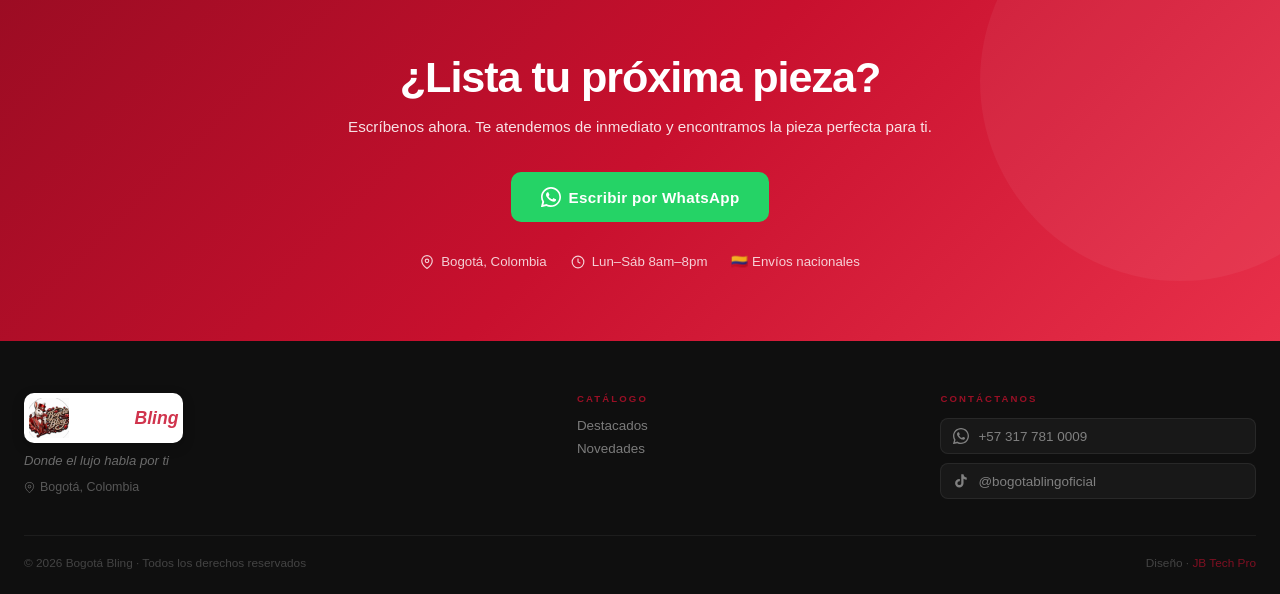
==== commit f651898c: "Update index.html" ====
--- a/index.html
+++ b/index.html
@@ -430,6 +430,50 @@
 .fab:hover{transform:scale(1.1)}
 .fab-pulse{position:absolute;inset:-5px;border-radius:50%;border:2px solid rgba(37,211,102,.4);animation:p 2.5s ease-out infinite}
 @keyframes p{0%{transform:scale(1);opacity:.8}100%{transform:scale(1.6);opacity:0}}
+
+/* ── FAB Lista de pedido ── */
+.fab-cart{position:fixed;bottom:24px;left:24px;width:56px;height:56px;border-radius:50%;background:var(--r);display:flex;align-items:center;justify-content:center;color:#fff;z-index:998;box-shadow:0 4px 20px rgba(200,16,46,.45);transition:all .3s;border:none;cursor:pointer}
+.fab-cart:hover{transform:scale(1.1)}
+.fab-badge{position:absolute;top:-4px;right:-4px;min-width:20px;height:20px;padding:0 4px;border-radius:10px;background:#111;color:#fff;font-size:.68rem;font-weight:800;display:flex;align-items:center;justify-content:center;border:2px solid #fff}
+@media(max-width:640px){.fab-cart{left:16px;bottom:16px;width:48px;height:48px}.fab{right:16px;bottom:16px;width:48px;height:48px}}
+
+/* ── Favoritos (corazón en tarjeta y modal) ── */
+.pc-fav{position:absolute;top:10px;right:10px;width:34px;height:34px;border-radius:50%;background:rgba(255,255,255,.92);border:1px solid var(--s2);display:flex;align-items:center;justify-content:center;cursor:pointer;z-index:2;transition:all .2s ease}
+.pc-fav:hover{transform:scale(1.1)}
+.pc-fav svg{width:17px;height:17px;fill:none;stroke:var(--k2);stroke-width:2;transition:all .2s ease}
+.pc-fav.active svg{fill:var(--r);stroke:var(--r)}
+.modal-fav{width:40px;height:40px;border-radius:50%;background:var(--s1);border:1px solid var(--s2);display:flex;align-items:center;justify-content:center;cursor:pointer;flex-shrink:0;transition:all .2s ease}
+.modal-fav svg{width:19px;height:19px;fill:none;stroke:var(--k2);stroke-width:2;transition:all .2s ease}
+.modal-fav.active svg{fill:var(--r);stroke:var(--r)}
+
+/* ── Agregar a la lista de pedido (tarjeta y modal) ── */
+.pc-add{background:var(--s1);border:1px solid var(--s2);color:var(--k2);width:36px;height:36px;border-radius:9px;display:flex;align-items:center;justify-content:center;cursor:pointer;flex-shrink:0;transition:all .2s ease}
+.pc-add:hover{border-color:var(--r);color:var(--r)}
+.pc-add.added{background:var(--r);border-color:var(--r);color:#fff}
+.pc-foot{gap:8px}
+.pc-actions{display:flex;align-items:center;gap:6px}
+
+/* ── Buscador en el nav ── */
+.nav-search{position:relative;display:flex;align-items:center}
+.nav-search-btn{width:38px;height:38px;border-radius:50%;background:transparent;border:1px solid transparent;color:var(--k2);display:flex;align-items:center;justify-content:center;cursor:pointer;transition:all .2s ease}
+.nav-search-btn:hover{background:var(--s1);border-color:var(--s2)}
+.nav-search-input{position:absolute;right:0;top:50%;transform:translateY(-50%);width:0;opacity:0;pointer-events:none;height:38px;border-radius:19px;border:1.5px solid var(--s3);padding:0 16px;font-size:.85rem;font-family:inherit;background:#fff;transition:width .25s ease,opacity .2s ease}
+.nav-search.open .nav-search-input{width:230px;opacity:1;pointer-events:all}
+.nav-search.open .nav-search-btn{background:var(--s1)}
+@media(max-width:900px){.nav-search{display:none}}
+
+/* ── Listas (favoritos / pedido) dentro del modal genérico ── */
+.list-modal-item{display:flex;align-items:center;gap:12px;padding:10px 0;border-bottom:1px solid var(--s2)}
+.list-modal-item img{width:56px;height:56px;border-radius:10px;object-fit:cover;flex-shrink:0;cursor:pointer}
+.list-modal-item .lmi-info{flex:1;min-width:0}
+.list-modal-item .lmi-name{font-size:.88rem;font-weight:700;color:var(--k);cursor:pointer;margin-bottom:2px}
+.list-modal-item .lmi-price{font-size:.82rem;color:var(--r);font-weight:800}
+.list-modal-item .lmi-remove{background:none;border:none;color:var(--k3);cursor:pointer;font-size:1.1rem;padding:4px 8px;flex-shrink:0}
+.list-modal-item .lmi-remove:hover{color:var(--r)}
+.list-modal-empty{text-align:center;color:var(--k3);padding:30px 10px;font-size:.88rem}
+.shipping-table{width:100%;border-collapse:collapse;margin-top:14px;font-size:.86rem}
+.shipping-table th,.shipping-table td{text-align:left;padding:10px 12px;border-bottom:1px solid var(--s2)}
+.shipping-table th{color:var(--k3);font-weight:700;text-transform:uppercase;font-size:.72rem;letter-spacing:.04em}
 
 /* ── MODAL ── */
 /* ── MODAL FULL-VIEW ── */
@@ -660,6 +704,14 @@
       <a class="nav-a" href="#faq">Preguntas frecuentes</a>
       <a class="nav-a" href="#beneficios">Nosotros</a>
       <a class="nav-a" href="#contacto">Contacto</a>
+      <button class="nav-a mega-btn" type="button" onclick="openShipping()" style="border:none;background:none">Envíos</button>
+      <button class="nav-a mega-btn" type="button" onclick="openFavorites()" style="border:none;background:none">❤ Favoritos <span id="navFavCount" style="display:none"></span></button>
+      <div class="nav-search" id="navSearch">
+        <button class="nav-search-btn" type="button" onclick="toggleNavSearch()" aria-label="Buscar">
+          <svg width="18" height="18" viewBox="0 0 24 24" fill="none" stroke="currentColor" stroke-width="2"><circle cx="11" cy="11" r="8"/><path d="m21 21-4.3-4.3"/></svg>
+        </button>
+        <input class="nav-search-input" id="navSearchInput" type="text" placeholder="Buscar producto..." oninput="runSearch(this.value)"/>
+      </div>
     </div>
     <a href="https://wa.me/573177810009?text=Hola%2C%20vi%20este%20producto%20en%20Bogot%C3%A1%20Bling%20y%20me%20gustar%C3%ADa%20recibir%20m%C3%A1s%20informaci%C3%B3n." target="_blank" class="btn btn-wa nav-cta">
       <svg width="14" height="14" viewBox="0 0 24 24" fill="currentColor"><path d="M17.472 14.382c-.297-.149-1.758-.867-2.03-.967-.273-.099-.471-.148-.67.15-.197.297-.767.966-.94 1.164-.173.199-.347.223-.644.075-.297-.15-1.255-.463-2.39-1.475-.883-.788-1.48-1.761-1.653-2.059-.173-.297-.018-.458.13-.606.134-.133.298-.347.446-.52.149-.174.198-.298.298-.497.099-.198.05-.371-.025-.52-.075-.149-.669-1.612-.916-2.207-.242-.579-.487-.5-.669-.51-.173-.008-.371-.01-.57-.01-.198 0-.52.074-.792.372-.272.297-1.04 1.016-1.04 2.479 0 1.462 1.065 2.875 1.213 3.074.149.198 2.096 3.2 5.077 4.487.709.306 1.262.489 1.694.625.712.227 1.36.195 1.871.118.571-.085 1.758-.719 2.006-1.413.248-.694.248-1.289.173-1.413-.074-.124-.272-.198-.57-.347z"/><path d="M12 0C5.373 0 0 5.373 0 12c0 2.124.558 4.118 1.528 5.845L.057 23.547a.5.5 0 0 0 .612.612l5.702-1.471A11.944 11.944 0 0 0 12 24c6.627 0 12-5.373 12-12S18.627 0 12 0zm0 22a9.962 9.962 0 0 1-5.022-1.358l-.361-.213-3.741.964.992-3.633-.236-.374A9.954 9.954 0 0 1 2 12C2 6.477 6.477 2 12 2s10 4.477 10 10-4.477 10-10 10z"/></svg>
@@ -682,6 +734,9 @@
     <a href="#faq">Preguntas frecuentes</a>
     <a href="#beneficios">Nosotros</a>
     <a href="#contacto">Contacto</a>
+    <button type="button" onclick="openShipping()" style="text-align:left;background:none;border:none;font:inherit;color:inherit;padding:0">🚚 Envíos</button>
+    <button type="button" onclick="openFavorites()" style="text-align:left;background:none;border:none;font:inherit;color:inherit;padding:0">❤ Favoritos <span id="navFavCountMob" style="display:none"></span></button>
+    <input type="text" placeholder="Buscar producto..." oninput="runSearch(this.value)" style="margin-top:6px;height:42px;border-radius:10px;border:1.5px solid var(--s3);padding:0 14px;font-size:.9rem;font-family:inherit"/>
     <a href="https://wa.me/573177810009?text=Hola%2C%20vi%20este%20producto%20en%20Bogot%C3%A1%20Bling%20y%20me%20gustar%C3%ADa%20recibir%20m%C3%A1s%20informaci%C3%B3n." target="_blank">Escribir por WhatsApp</a>
   </div>
 </div>
@@ -834,6 +889,54 @@
 <hr class="divider"/>
 
 <!-- PREGUNTAS FRECUENTES -->
+<div class="faq-modal-bg" id="shippingBg">
+  <div class="faq-modal-card">
+    <button class="faq-modal-close" onclick="closeShipping()" aria-label="Cerrar">✕</button>
+    <div class="sec-head">
+      <p class="sec-eye">🇨🇴 Envíos nacionales</p>
+      <h2 class="sec-h2">Tiempos y costos de envío</h2>
+    </div>
+    <p style="font-size:.86rem;color:var(--k3);margin-top:6px">Valores de referencia — el costo final se confirma por WhatsApp según tu dirección exacta.</p>
+    <table class="shipping-table">
+      <thead><tr><th>Zona</th><th>Tiempo estimado</th><th>Costo aprox.</th></tr></thead>
+      <tbody>
+        <tr><td>Bogotá</td><td>1–2 días hábiles</td><td>Consultar</td></tr>
+        <tr><td>Ciudades principales</td><td>2–4 días hábiles</td><td>Consultar</td></tr>
+        <tr><td>Otras zonas del país</td><td>3–6 días hábiles</td><td>Consultar</td></tr>
+      </tbody>
+    </table>
+    <div class="contact-btns" style="margin-top:20px">
+      <a href="https://wa.me/573177810009?text=Hola%2C%20quisiera%20saber%20el%20costo%20de%20env%C3%ADo%20a%20mi%20ciudad." target="_blank" class="btn btn-wa">Consultar mi ciudad por WhatsApp</a>
+    </div>
+  </div>
+</div>
+
+<div class="faq-modal-bg" id="favBg">
+  <div class="faq-modal-card">
+    <button class="faq-modal-close" onclick="closeFavorites()" aria-label="Cerrar">✕</button>
+    <div class="sec-head">
+      <p class="sec-eye">Tus piezas guardadas</p>
+      <h2 class="sec-h2">❤ Favoritos</h2>
+    </div>
+    <div id="favList" style="margin-top:10px"></div>
+  </div>
+</div>
+
+<div class="faq-modal-bg" id="cartBg">
+  <div class="faq-modal-card">
+    <button class="faq-modal-close" onclick="closeCart()" aria-label="Cerrar">✕</button>
+    <div class="sec-head">
+      <p class="sec-eye">Arma tu pedido</p>
+      <h2 class="sec-h2">🧾 Lista de pedido</h2>
+    </div>
+    <p style="font-size:.86rem;color:var(--k3);margin-top:6px">Agrega las piezas que te interesan y envíanos todo en un solo mensaje.</p>
+    <div id="cartList" style="margin-top:10px"></div>
+    <div class="contact-btns" style="margin-top:20px" id="cartSendWrap">
+      <button class="btn btn-wa btn-wa-xl" onclick="sendCartWhatsApp()">Enviar pedido por WhatsApp</button>
+    </div>
+  </div>
+</div>
+
 <div class="faq-modal-bg" id="faqBg">
   <div class="faq-modal-card">
     <button class="faq-modal-close" onclick="closeFaq()" aria-label="Cerrar">✕</button>
@@ -934,6 +1037,10 @@
   <svg width="26" height="26" viewBox="0 0 24 24" fill="currentColor"><path d="M17.472 14.382c-.297-.149-1.758-.867-2.03-.967-.273-.099-.471-.148-.67.15-.197.297-.767.966-.94 1.164-.173.199-.347.223-.644.075-.297-.15-1.255-.463-2.39-1.475-.883-.788-1.48-1.761-1.653-2.059-.173-.297-.018-.458.13-.606.134-.133.298-.347.446-.52.149-.174.198-.298.298-.497.099-.198.05-.371-.025-.52-.075-.149-.669-1.612-.916-2.207-.242-.579-.487-.5-.669-.51-.173-.008-.371-.01-.57-.01-.198 0-.52.074-.792.372-.272.297-1.04 1.016-1.04 2.479 0 1.462 1.065 2.875 1.213 3.074.149.198 2.096 3.2 5.077 4.487.709.306 1.262.489 1.694.625.712.227 1.36.195 1.871.118.571-.085 1.758-.719 2.006-1.413.248-.694.248-1.289.173-1.413-.074-.124-.272-.198-.57-.347z"/><path d="M12 0C5.373 0 0 5.373 0 12c0 2.124.558 4.118 1.528 5.845L.057 23.547a.5.5 0 0 0 .612.612l5.702-1.471A11.944 11.944 0 0 0 12 24c6.627 0 12-5.373 12-12S18.627 0 12 0zm0 22a9.962 9.962 0 0 1-5.022-1.358l-.361-.213-3.741.964.992-3.633-.236-.374A9.954 9.954 0 0 1 2 12C2 6.477 6.477 2 12 2s10 4.477 10 10-4.477 10-10 10z"/></svg>
   <span class="fab-pulse"></span>
 </a>
+<button class="fab-cart" id="cartFab" onclick="openCart()" aria-label="Lista de pedido" style="display:none">
+  <svg width="24" height="24" viewBox="0 0 24 24" fill="none" stroke="#fff" stroke-width="2"><circle cx="9" cy="21" r="1"/><circle cx="20" cy="21" r="1"/><path d="M1 1h4l2.68 13.39a2 2 0 0 0 2 1.61h9.72a2 2 0 0 0 2-1.61L23 6H6"/></svg>
+  <span class="fab-badge" id="cartFabBadge" style="display:none">0</span>
+</button>
 
 <!-- MODAL FULL VIEWER -->
 <div class="modal-bg" id="mBg">
@@ -973,10 +1080,18 @@
         <span class="mp-l">Precio</span>
         <span class="mp-v" id="mPrice"></span>
       </div>
-      <a class="modal-wa" id="mWa" href="#" target="_blank">
-        <svg width="18" height="18" viewBox="0 0 24 24" fill="currentColor"><path d="M17.472 14.382c-.297-.149-1.758-.867-2.03-.967-.273-.099-.471-.148-.67.15-.197.297-.767.966-.94 1.164-.173.199-.347.223-.644.075-.297-.15-1.255-.463-2.39-1.475-.883-.788-1.48-1.761-1.653-2.059-.173-.297-.018-.458.13-.606.134-.133.298-.347.446-.52.149-.174.198-.298.298-.497.099-.198.05-.371-.025-.52-.075-.149-.669-1.612-.916-2.207-.242-.579-.487-.5-.669-.51-.173-.008-.371-.01-.57-.01-.198 0-.52.074-.792.372-.272.297-1.04 1.016-1.04 2.479 0 1.462 1.065 2.875 1.213 3.074.149.198 2.096 3.2 5.077 4.487.709.306 1.262.489 1.694.625.712.227 1.36.195 1.871.118.571-.085 1.758-.719 2.006-1.413.248-.694.248-1.289.173-1.413-.074-.124-.272-.198-.57-.347z"/><path d="M12 0C5.373 0 0 5.373 0 12c0 2.124.558 4.118 1.528 5.845L.057 23.547a.5.5 0 0 0 .612.612l5.702-1.471A11.944 11.944 0 0 0 12 24c6.627 0 12-5.373 12-12S18.627 0 12 0zm0 22a9.962 9.962 0 0 1-5.022-1.358l-.361-.213-3.741.964.992-3.633-.236-.374A9.954 9.954 0 0 1 2 12C2 6.477 6.477 2 12 2s10 4.477 10 10-4.477 10-10 10z"/></svg>
-        Preguntar por este producto
-      </a>
+      <div style="display:flex;gap:8px;margin-bottom:12px">
+        <a class="modal-wa" id="mWa" href="#" target="_blank" style="flex:1;margin-bottom:0">
+          <svg width="18" height="18" viewBox="0 0 24 24" fill="currentColor"><path d="M17.472 14.382c-.297-.149-1.758-.867-2.03-.967-.273-.099-.471-.148-.67.15-.197.297-.767.966-.94 1.164-.173.199-.347.223-.644.075-.297-.15-1.255-.463-2.39-1.475-.883-.788-1.48-1.761-1.653-2.059-.173-.297-.018-.458.13-.606.134-.133.298-.347.446-.52.149-.174.198-.298.298-.497.099-.198.05-.371-.025-.52-.075-.149-.669-1.612-.916-2.207-.242-.579-.487-.5-.669-.51-.173-.008-.371-.01-.57-.01-.198 0-.52.074-.792.372-.272.297-1.04 1.016-1.04 2.479 0 1.462 1.065 2.875 1.213 3.074.149.198 2.096 3.2 5.077 4.487.709.306 1.262.489 1.694.625.712.227 1.36.195 1.871.118.571-.085 1.758-.719 2.006-1.413.248-.694.248-1.289.173-1.413-.074-.124-.272-.198-.57-.347z"/><path d="M12 0C5.373 0 0 5.373 0 12c0 2.124.558 4.118 1.528 5.845L.057 23.547a.5.5 0 0 0 .612.612l5.702-1.471A11.944 11.944 0 0 0 12 24c6.627 0 12-5.373 12-12S18.627 0 12 0zm0 22a9.962 9.962 0 0 1-5.022-1.358l-.361-.213-3.741.964.992-3.633-.236-.374A9.954 9.954 0 0 1 2 12C2 6.477 6.477 2 12 2s10 4.477 10 10-4.477 10-10 10z"/></svg>
+          Preguntar por este producto
+        </a>
+        <button class="modal-fav" id="mFavBtn" onclick="toggleFav(currentProductSlug)" aria-label="Favorito">
+          <svg viewBox="0 0 24 24"><path d="M20.8 4.6a5.5 5.5 0 0 0-7.8 0L12 5.6l-1-1a5.5 5.5 0 0 0-7.8 7.8l1 1L12 21.2l7.8-7.8 1-1a5.5 5.5 0 0 0 0-7.8z"/></svg>
+        </button>
+        <button class="pc-add" id="mAddBtn" onclick="toggleCart(currentProductSlug)" aria-label="Agregar a la lista de pedido">
+          <svg width="18" height="18" viewBox="0 0 24 24" fill="none" stroke="currentColor" stroke-width="2"><circle cx="9" cy="21" r="1"/><circle cx="20" cy="21" r="1"/><path d="M1 1h4l2.68 13.39a2 2 0 0 0 2 1.61h9.72a2 2 0 0 0 2-1.61L23 6H6"/></svg>
+        </button>
+      </div>
       <button class="modal-copy-link" id="mCopyLinkBtn" onclick="copyProductLink()">
         <svg width="15" height="15" viewBox="0 0 24 24" fill="none" stroke="currentColor" stroke-width="2" stroke-linecap="round" stroke-linejoin="round"><path d="M10 13a5 5 0 0 0 7.54.54l3-3a5 5 0 0 0-7.07-7.07l-1.72 1.71"/><path d="M14 11a5 5 0 0 0-7.54-.54l-3 3a5 5 0 0 0 7.07 7.07l1.71-1.71"/></svg>
         <span id="mCopyLinkTxt">Compartir este producto</span>
@@ -1005,6 +1120,128 @@
 let CL2=[],CI=0;
 
 function money(n){ return (typeof n==='number' && n>0) ? ('$'+n.toLocaleString('es-CO')) : 'Consultar'; }
+
+// ───────── FAVORITOS (localStorage, sin necesidad de cuenta) ─────────
+function getFavs(){ try{ return JSON.parse(localStorage.getItem('bbFavs')||'[]'); }catch(e){ return []; } }
+function setFavs(list){ localStorage.setItem('bbFavs', JSON.stringify(list)); renderFavBadge(); }
+function isFav(slug){ return getFavs().includes(slug); }
+function toggleFav(slug){
+  if(!slug) return;
+  let favs = getFavs();
+  if (favs.includes(slug)) { favs = favs.filter(s=>s!==slug); showToast('Quitado de favoritos'); }
+  else { favs.push(slug); showToast('Agregado a favoritos ❤'); }
+  setFavs(favs);
+  document.querySelectorAll(`.pc-fav[data-slug="${CSS.escape(slug)}"]`).forEach(b=>b.classList.toggle('active', favs.includes(slug)));
+  const mFav=document.getElementById('mFavBtn');
+  if(mFav && currentProductSlug===slug) mFav.classList.toggle('active', favs.includes(slug));
+  if (document.getElementById('favBg').classList.contains('open')) renderFavList();
+}
+function renderFavBadge(){
+  const n = getFavs().length;
+  ['navFavCount','navFavCountMob'].forEach(id=>{
+    const el=document.getElementById(id);
+    if(!el) return;
+    el.textContent = n ? `(${n})` : '';
+    el.style.display = n ? 'inline' : 'none';
+  });
+}
+function openFavorites(){ closeMega(); renderFavList(); document.getElementById('favBg').classList.add('open'); }
+function closeFavorites(){ document.getElementById('favBg').classList.remove('open'); }
+function renderFavList(){
+  const favs = getFavs();
+  const wrap = document.getElementById('favList');
+  const items = favs.map(s=>P.find(p=>p.s===s)).filter(Boolean);
+  if (!items.length){ wrap.innerHTML='<p class="list-modal-empty">Todavía no guardaste ninguna pieza. Toca el ❤ en un producto para guardarlo aquí.</p>'; return; }
+  wrap.innerHTML = items.map(p=>`
+    <div class="list-modal-item">
+      <img src="${p.i}" alt="${p.n}" onclick="closeFavorites();openProductBySlug('${p.s}')"/>
+      <div class="lmi-info">
+        <p class="lmi-name" onclick="closeFavorites();openProductBySlug('${p.s}')">${p.n}</p>
+        <p class="lmi-price">${p.p}</p>
+      </div>
+      <button class="lmi-remove" onclick="toggleFav('${p.s}')" aria-label="Quitar">✕</button>
+    </div>`).join('');
+}
+
+// ───────── LISTA DE PEDIDO (armar un solo mensaje de WhatsApp con varios productos) ─────────
+function getCart(){ try{ return JSON.parse(localStorage.getItem('bbCart')||'[]'); }catch(e){ return []; } }
+function setCart(list){ localStorage.setItem('bbCart', JSON.stringify(list)); renderCartBadge(); }
+function isInCart(slug){ return getCart().includes(slug); }
+function toggleCart(slug){
+  if(!slug) return;
+  let cart = getCart();
+  if (cart.includes(slug)) { cart = cart.filter(s=>s!==slug); showToast('Quitado de la lista'); }
+  else { cart.push(slug); showToast('Agregado a tu lista de pedido 🧾'); }
+  setCart(cart);
+  document.querySelectorAll(`.pc-add[data-slug="${CSS.escape(slug)}"]`).forEach(b=>b.classList.toggle('added', cart.includes(slug)));
+  const mAdd=document.getElementById('mAddBtn');
+  if(mAdd && currentProductSlug===slug) mAdd.classList.toggle('added', cart.includes(slug));
+  if (document.getElementById('cartBg').classList.contains('open')) renderCartList();
+}
+function renderCartBadge(){
+  const n = getCart().length;
+  const fab = document.getElementById('cartFab'), badge = document.getElementById('cartFabBadge');
+  if (!fab) return;
+  fab.style.display = n ? 'flex' : 'none';
+  badge.style.display = n ? 'flex' : 'none';
+  badge.textContent = n;
+}
+function openCart(){ closeMega(); renderCartList(); document.getElementById('cartBg').classList.add('open'); }
+function closeCart(){ document.getElementById('cartBg').classList.remove('open'); }
+function renderCartList(){
+  const cart = getCart();
+  const wrap = document.getElementById('cartList');
+  const sendWrap = document.getElementById('cartSendWrap');
+  const items = cart.map(s=>P.find(p=>p.s===s)).filter(Boolean);
+  if (!items.length){
+    wrap.innerHTML='<p class="list-modal-empty">Tu lista está vacía. Agrega productos con el botón 🧺 en cada tarjeta.</p>';
+    sendWrap.style.display='none';
+    return;
+  }
+  sendWrap.style.display='flex';
+  wrap.innerHTML = items.map(p=>`
+    <div class="list-modal-item">
+      <img src="${p.i}" alt="${p.n}" onclick="closeCart();openProductBySlug('${p.s}')"/>
+      <div class="lmi-info">
+        <p class="lmi-name" onclick="closeCart();openProductBySlug('${p.s}')">${p.n}</p>
+        <p class="lmi-price">${p.p}</p>
+      </div>
+      <button class="lmi-remove" onclick="toggleCart('${p.s}')" aria-label="Quitar">✕</button>
+    </div>`).join('');
+}
+function sendCartWhatsApp(){
+  const items = getCart().map(s=>P.find(p=>p.s===s)).filter(Boolean);
+  if (!items.length) return;
+  let msg = 'Hola, vi estos productos en Bogotá Bling y me gustaría recibir más información:\n\n';
+  items.forEach(p=>{ msg += `• ${p.n} — ${p.p}\n`; });
+  window.open('https://wa.me/'+WA+'?text='+encodeURIComponent(msg), '_blank');
+}
+
+// ───────── ENVÍOS ─────────
+function openShipping(){ closeMega(); document.getElementById('shippingBg').classList.add('open'); }
+function closeShipping(){ document.getElementById('shippingBg').classList.remove('open'); }
+
+// ───────── BUSCADOR (filtra las tarjetas ya renderizadas por nombre) ─────────
+let searchForcedRender = false;
+function toggleNavSearch(){
+  const box = document.getElementById('navSearch');
+  box.classList.toggle('open');
+  if (box.classList.contains('open')) document.getElementById('navSearchInput').focus();
+}
+function runSearch(term){
+  term = (term||'').trim().toLowerCase();
+  // La primera vez que se busca, se fuerza el renderizado de todos los grids
+  // (algunos todavía no se pintaron por el scroll perezoso)
+  if (term && !searchForcedRender){
+    searchForcedRender = true;
+    Object.keys(GR).forEach(gid=>{ if(GR[gid] && GR[gid].length) rGrid(GR[gid], gid); });
+  }
+  document.querySelectorAll('.pc').forEach(card=>{
+    const name = card.querySelector('.pc-name');
+    const match = !term || (name && name.textContent.toLowerCase().includes(term));
+    card.style.display = match ? '' : 'none';
+  });
+}
 
 // ───────── SKELETON LOADING (placeholders mientras responde Supabase) ─────────
 function skelCard(){
@@ -1316,11 +1553,15 @@
     else if (typeof p.stock === 'number' && p.stock > 0 && p.stock <= 2) badge += `<span class="tag tag-low">¡Últimas ${p.stock}!</span>`;
     const waT=encodeURIComponent('Hola, vi este producto en Bogotá Bling y me gustaría recibir más información. Producto: '+p.n);
     return`<article class="pc reveal${p.so?' is-out':''}" style="transition-delay:${i*32}ms" data-gid="${gid}" data-idx="${i}" onclick="OM('${gid}',${i})">
-<div class="pc-img"><img class="pc-img-a" src="${p.i}" alt="${p.n}" loading="lazy"/><div class="pc-tags">${badge}</div><div class="pc-hover"><span>Ver detalles</span></div></div>
+<div class="pc-img"><img class="pc-img-a" src="${p.i}" alt="${p.n}" loading="lazy"/><div class="pc-tags">${badge}</div>
+<button class="pc-fav${isFav(p.s)?' active':''}" data-slug="${p.s}" onclick="event.stopPropagation();toggleFav('${p.s}')" aria-label="Favorito"><svg viewBox="0 0 24 24"><path d="M20.8 4.6a5.5 5.5 0 0 0-7.8 0L12 5.6l-1-1a5.5 5.5 0 0 0-7.8 7.8l1 1L12 21.2l7.8-7.8 1-1a5.5 5.5 0 0 0 0-7.8z"/></svg></button>
+<div class="pc-hover"><span>Ver detalles</span></div></div>
 <div class="pc-body"><p class="pc-cat">${CL[p.c]||p.c}</p><h3 class="pc-name">${p.n}</h3>
 <div class="pc-foot"><span class="pc-price">${p.p}</span>
+<div class="pc-actions">
+<button class="pc-add${isInCart(p.s)?' added':''}" data-slug="${p.s}" onclick="event.stopPropagation();toggleCart('${p.s}')" aria-label="Agregar a la lista de pedido"><svg width="16" height="16" viewBox="0 0 24 24" fill="none" stroke="currentColor" stroke-width="2"><circle cx="9" cy="21" r="1"/><circle cx="20" cy="21" r="1"/><path d="M1 1h4l2.68 13.39a2 2 0 0 0 2 1.61h9.72a2 2 0 0 0 2-1.61L23 6H6"/></svg></button>
 <button class="pc-btn" onclick="event.stopPropagation();window.open('https://wa.me/${WA}?text=${waT}','_blank')">${p.so?'Consultar':'Preguntar'}</button>
-</div></div></article>`;
+</div></div></div></article>`;
   }).join('');
   g.querySelectorAll('.reveal').forEach(e=>RO.observe(e));
   g.querySelectorAll('.pc').forEach(el=>{
@@ -1348,6 +1589,9 @@
   document.body.style.overflow='hidden';
   currentProductSlug = p.s || '';
   if (currentProductSlug) history.replaceState(null,'','#producto/'+encodeURIComponent(currentProductSlug));
+  const favBtn=document.getElementById('mFavBtn'), addBtn=document.getElementById('mAddBtn');
+  if(favBtn) favBtn.classList.toggle('active', isFav(currentProductSlug));
+  if(addBtn) addBtn.classList.toggle('added', isInCart(currentProductSlug));
 }
 function CM(){
   document.getElementById('mBg').classList.remove('open');
@@ -1634,7 +1878,7 @@
   });
 });
 document.getElementById('faqBg').addEventListener('click', e=>{ if (e.target.id === 'faqBg') closeFaq(); });
-document.addEventListener('keydown', e=>{ if (e.key === 'Escape') closeFaq(); });
+document.addEventListener('keydown', e=>{ if (e.key === 'Escape'){ closeFaq(); closeShipping(); closeFavorites(); closeCart(); } });
 
 
 // Lazy grid render — el elemento observado ES el grid (su id ya es "g-xxx")
@@ -1659,6 +1903,11 @@
 // Cargar catálogo desde Supabase
 loadCatalog();
 loadReviews();
+renderFavBadge();
+renderCartBadge();
+document.getElementById('shippingBg').addEventListener('click', e=>{ if (e.target.id === 'shippingBg') closeShipping(); });
+document.getElementById('favBg').addEventListener('click', e=>{ if (e.target.id === 'favBg') closeFavorites(); });
+document.getElementById('cartBg').addEventListener('click', e=>{ if (e.target.id === 'cartBg') closeCart(); });
 
 // Hamburger
 const ham=document.getElementById('ham'),mob=document.getElementById('mobMenu');
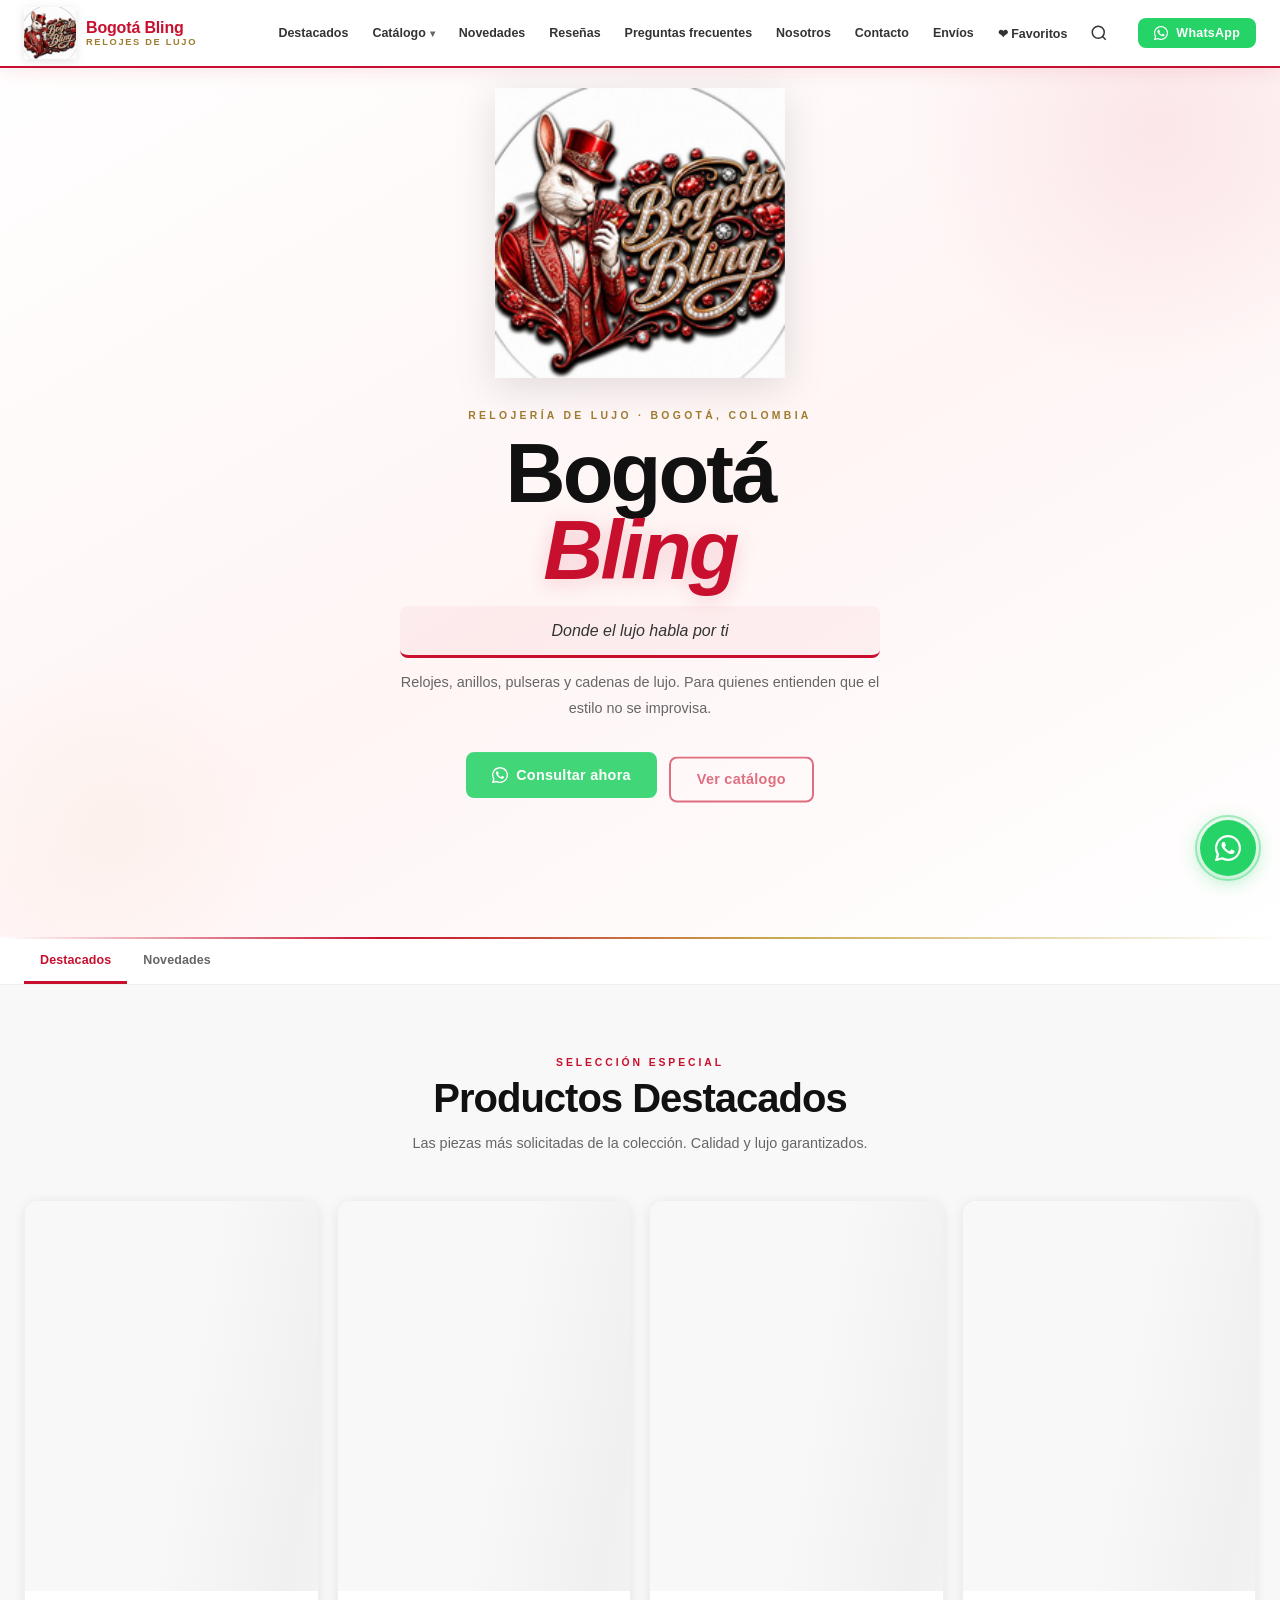
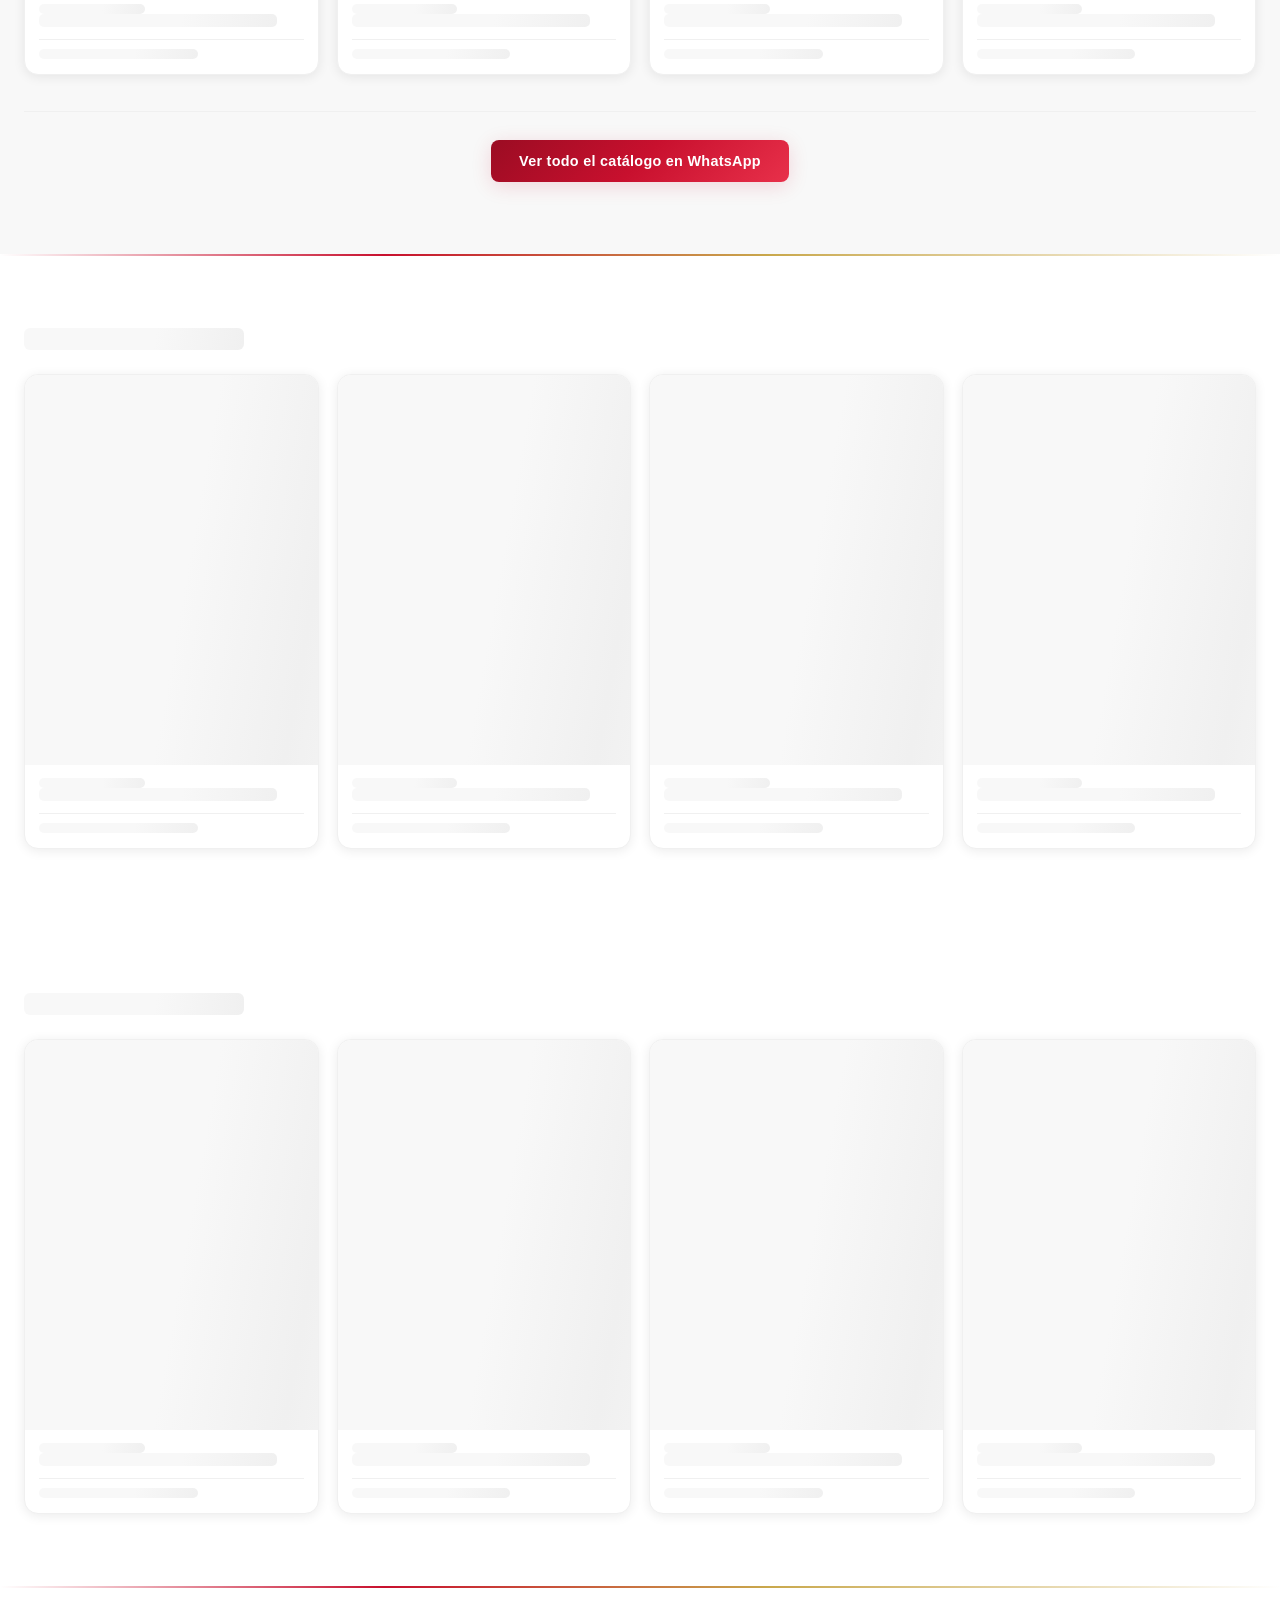
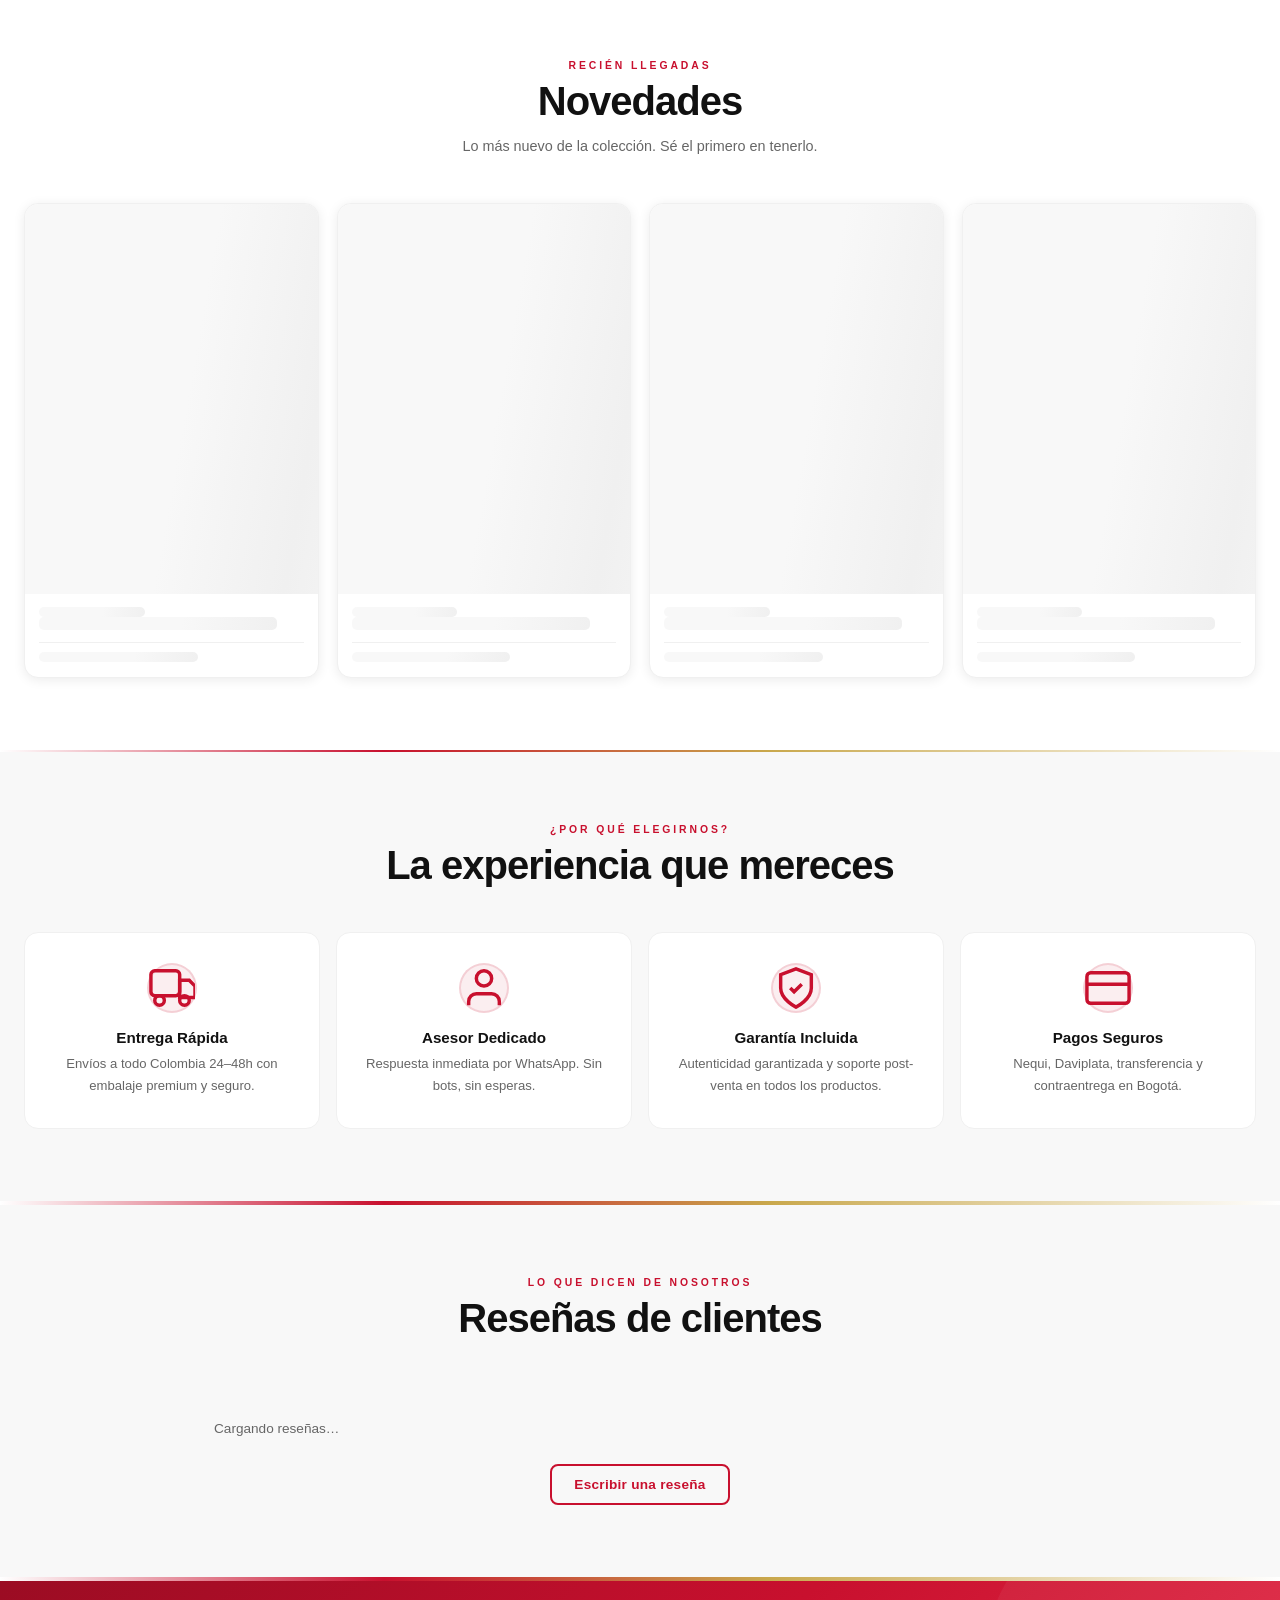
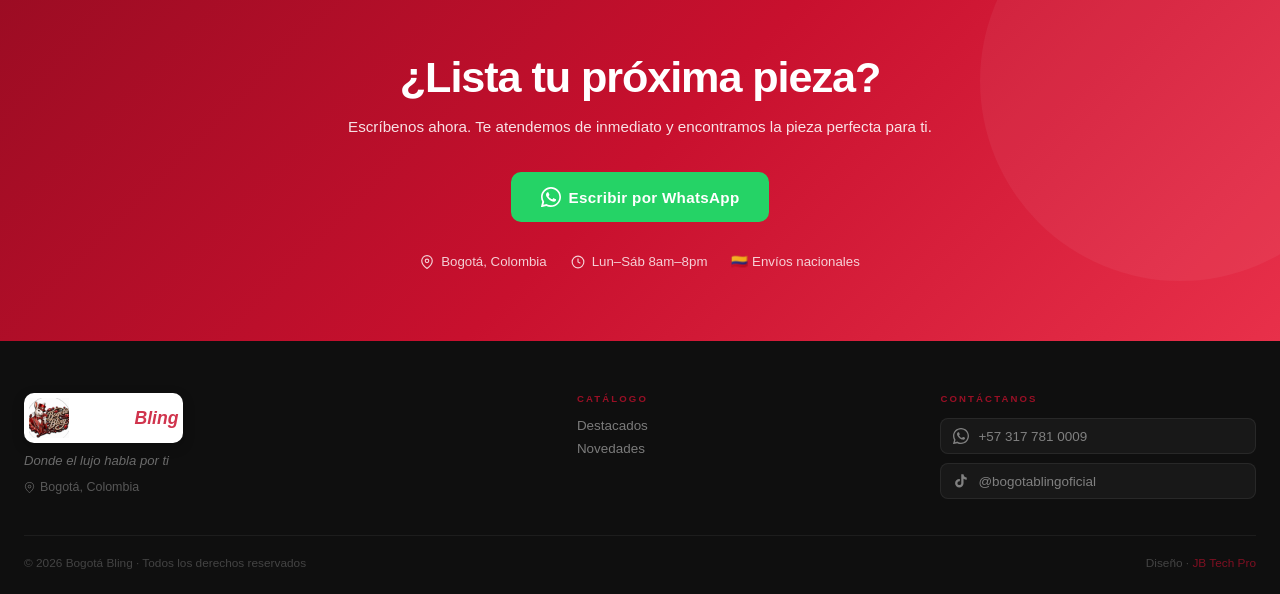
==== commit b4bff9d8: "Update index.html" ====
--- a/index.html
+++ b/index.html
@@ -431,7 +431,7 @@
 .fab-pulse{position:absolute;inset:-5px;border-radius:50%;border:2px solid rgba(37,211,102,.4);animation:p 2.5s ease-out infinite}
 @keyframes p{0%{transform:scale(1);opacity:.8}100%{transform:scale(1.6);opacity:0}}
 
-/* ── FAB Lista de pedido ── */
+/* ── FAB Carrito de compras ── */
 .fab-cart{position:fixed;bottom:24px;left:24px;width:56px;height:56px;border-radius:50%;background:var(--r);display:flex;align-items:center;justify-content:center;color:#fff;z-index:998;box-shadow:0 4px 20px rgba(200,16,46,.45);transition:all .3s;border:none;cursor:pointer}
 .fab-cart:hover{transform:scale(1.1)}
 .fab-badge{position:absolute;top:-4px;right:-4px;min-width:20px;height:20px;padding:0 4px;border-radius:10px;background:#111;color:#fff;font-size:.68rem;font-weight:800;display:flex;align-items:center;justify-content:center;border:2px solid #fff}
@@ -446,7 +446,7 @@
 .modal-fav svg{width:19px;height:19px;fill:none;stroke:var(--k2);stroke-width:2;transition:all .2s ease}
 .modal-fav.active svg{fill:var(--r);stroke:var(--r)}
 
-/* ── Agregar a la lista de pedido (tarjeta y modal) ── */
+/* ── Agregar al carrito (tarjeta y modal) ── */
 .pc-add{background:var(--s1);border:1px solid var(--s2);color:var(--k2);width:36px;height:36px;border-radius:9px;display:flex;align-items:center;justify-content:center;cursor:pointer;flex-shrink:0;transition:all .2s ease}
 .pc-add:hover{border-color:var(--r);color:var(--r)}
 .pc-add.added{background:var(--r);border-color:var(--r);color:#fff}
@@ -454,12 +454,15 @@
 .pc-actions{display:flex;align-items:center;gap:6px}
 
 /* ── Buscador en el nav ── */
-.nav-search{position:relative;display:flex;align-items:center}
-.nav-search-btn{width:38px;height:38px;border-radius:50%;background:transparent;border:1px solid transparent;color:var(--k2);display:flex;align-items:center;justify-content:center;cursor:pointer;transition:all .2s ease}
+.nav-search{display:flex;align-items:center}
+.nav-search-btn{width:38px;height:38px;border-radius:50%;background:transparent;border:1px solid transparent;color:var(--k2);display:flex;align-items:center;justify-content:center;cursor:pointer;transition:all .2s ease;flex-shrink:0}
 .nav-search-btn:hover{background:var(--s1);border-color:var(--s2)}
-.nav-search-input{position:absolute;right:0;top:50%;transform:translateY(-50%);width:0;opacity:0;pointer-events:none;height:38px;border-radius:19px;border:1.5px solid var(--s3);padding:0 16px;font-size:.85rem;font-family:inherit;background:#fff;transition:width .25s ease,opacity .2s ease}
-.nav-search.open .nav-search-input{width:230px;opacity:1;pointer-events:all}
+.nav-search-input{width:0;opacity:0;pointer-events:none;height:38px;border-radius:19px;border:1.5px solid var(--s3);padding:0;margin:0;font-size:.85rem;font-family:inherit;background:#fff;transition:width .25s ease,opacity .2s ease,padding .2s ease}
+.nav-search.open .nav-search-input{width:170px;opacity:1;pointer-events:all;padding:0 14px}
 .nav-search.open .nav-search-btn{background:var(--s1)}
+.nav-search-close{display:none;align-items:center;justify-content:center;width:30px;height:30px;border-radius:50%;background:var(--s1);border:1px solid var(--s2);color:var(--k2);cursor:pointer;flex-shrink:0;margin-left:4px;font-size:.9rem;line-height:1}
+.nav-search-close:hover{background:var(--r);color:#fff;border-color:var(--r)}
+.nav-search.open .nav-search-close{display:flex}
 @media(max-width:900px){.nav-search{display:none}}
 
 /* ── Listas (favoritos / pedido) dentro del modal genérico ── */
@@ -470,6 +473,12 @@
 .list-modal-item .lmi-price{font-size:.82rem;color:var(--r);font-weight:800}
 .list-modal-item .lmi-remove{background:none;border:none;color:var(--k3);cursor:pointer;font-size:1.1rem;padding:4px 8px;flex-shrink:0}
 .list-modal-item .lmi-remove:hover{color:var(--r)}
+.lmi-qty{display:flex;align-items:center;gap:10px;margin-top:6px}
+.lmi-qty button{width:24px;height:24px;border-radius:50%;border:1px solid var(--s3);background:#fff;color:var(--k);font-size:1rem;line-height:1;cursor:pointer;display:flex;align-items:center;justify-content:center}
+.lmi-qty button:hover{border-color:var(--r);color:var(--r)}
+.lmi-qty span{font-size:.85rem;font-weight:700;min-width:16px;text-align:center}
+.cart-total-row{display:flex;align-items:center;justify-content:space-between;padding:16px 0 6px;margin-top:8px;border-top:2px solid var(--k);font-weight:800;font-size:1.05rem;color:var(--k)}
+.cart-total-row span:last-child{color:var(--r)}
 .list-modal-empty{text-align:center;color:var(--k3);padding:30px 10px;font-size:.88rem}
 .shipping-table{width:100%;border-collapse:collapse;margin-top:14px;font-size:.86rem}
 .shipping-table th,.shipping-table td{text-align:left;padding:10px 12px;border-bottom:1px solid var(--s2)}
@@ -711,6 +720,7 @@
           <svg width="18" height="18" viewBox="0 0 24 24" fill="none" stroke="currentColor" stroke-width="2"><circle cx="11" cy="11" r="8"/><path d="m21 21-4.3-4.3"/></svg>
         </button>
         <input class="nav-search-input" id="navSearchInput" type="text" placeholder="Buscar producto..." oninput="runSearch(this.value)"/>
+        <button class="nav-search-close" type="button" onclick="closeNavSearch()" aria-label="Cerrar búsqueda">✕</button>
       </div>
     </div>
     <a href="https://wa.me/573177810009?text=Hola%2C%20vi%20este%20producto%20en%20Bogot%C3%A1%20Bling%20y%20me%20gustar%C3%ADa%20recibir%20m%C3%A1s%20informaci%C3%B3n." target="_blank" class="btn btn-wa nav-cta">
@@ -927,12 +937,12 @@
     <button class="faq-modal-close" onclick="closeCart()" aria-label="Cerrar">✕</button>
     <div class="sec-head">
       <p class="sec-eye">Arma tu pedido</p>
-      <h2 class="sec-h2">🧾 Lista de pedido</h2>
-    </div>
-    <p style="font-size:.86rem;color:var(--k3);margin-top:6px">Agrega las piezas que te interesan y envíanos todo en un solo mensaje.</p>
+      <h2 class="sec-h2">🛒 Carrito de compras</h2>
+    </div>
+    <p style="font-size:.86rem;color:var(--k3);margin-top:6px">Agrega las piezas que te interesan, ajusta cantidades y enviá todo junto con el total por WhatsApp.</p>
     <div id="cartList" style="margin-top:10px"></div>
     <div class="contact-btns" style="margin-top:20px" id="cartSendWrap">
-      <button class="btn btn-wa btn-wa-xl" onclick="sendCartWhatsApp()">Enviar pedido por WhatsApp</button>
+      <button class="btn btn-wa btn-wa-xl" onclick="sendCartWhatsApp()">Enviar carrito por WhatsApp</button>
     </div>
   </div>
 </div>
@@ -1037,7 +1047,7 @@
   <svg width="26" height="26" viewBox="0 0 24 24" fill="currentColor"><path d="M17.472 14.382c-.297-.149-1.758-.867-2.03-.967-.273-.099-.471-.148-.67.15-.197.297-.767.966-.94 1.164-.173.199-.347.223-.644.075-.297-.15-1.255-.463-2.39-1.475-.883-.788-1.48-1.761-1.653-2.059-.173-.297-.018-.458.13-.606.134-.133.298-.347.446-.52.149-.174.198-.298.298-.497.099-.198.05-.371-.025-.52-.075-.149-.669-1.612-.916-2.207-.242-.579-.487-.5-.669-.51-.173-.008-.371-.01-.57-.01-.198 0-.52.074-.792.372-.272.297-1.04 1.016-1.04 2.479 0 1.462 1.065 2.875 1.213 3.074.149.198 2.096 3.2 5.077 4.487.709.306 1.262.489 1.694.625.712.227 1.36.195 1.871.118.571-.085 1.758-.719 2.006-1.413.248-.694.248-1.289.173-1.413-.074-.124-.272-.198-.57-.347z"/><path d="M12 0C5.373 0 0 5.373 0 12c0 2.124.558 4.118 1.528 5.845L.057 23.547a.5.5 0 0 0 .612.612l5.702-1.471A11.944 11.944 0 0 0 12 24c6.627 0 12-5.373 12-12S18.627 0 12 0zm0 22a9.962 9.962 0 0 1-5.022-1.358l-.361-.213-3.741.964.992-3.633-.236-.374A9.954 9.954 0 0 1 2 12C2 6.477 6.477 2 12 2s10 4.477 10 10-4.477 10-10 10z"/></svg>
   <span class="fab-pulse"></span>
 </a>
-<button class="fab-cart" id="cartFab" onclick="openCart()" aria-label="Lista de pedido" style="display:none">
+<button class="fab-cart" id="cartFab" onclick="openCart()" aria-label="Carrito de compras" style="display:none">
   <svg width="24" height="24" viewBox="0 0 24 24" fill="none" stroke="#fff" stroke-width="2"><circle cx="9" cy="21" r="1"/><circle cx="20" cy="21" r="1"/><path d="M1 1h4l2.68 13.39a2 2 0 0 0 2 1.61h9.72a2 2 0 0 0 2-1.61L23 6H6"/></svg>
   <span class="fab-badge" id="cartFabBadge" style="display:none">0</span>
 </button>
@@ -1088,7 +1098,7 @@
         <button class="modal-fav" id="mFavBtn" onclick="toggleFav(currentProductSlug)" aria-label="Favorito">
           <svg viewBox="0 0 24 24"><path d="M20.8 4.6a5.5 5.5 0 0 0-7.8 0L12 5.6l-1-1a5.5 5.5 0 0 0-7.8 7.8l1 1L12 21.2l7.8-7.8 1-1a5.5 5.5 0 0 0 0-7.8z"/></svg>
         </button>
-        <button class="pc-add" id="mAddBtn" onclick="toggleCart(currentProductSlug)" aria-label="Agregar a la lista de pedido">
+        <button class="pc-add" id="mAddBtn" onclick="addToCart(currentProductSlug)" aria-label="Agregar al carrito">
           <svg width="18" height="18" viewBox="0 0 24 24" fill="none" stroke="currentColor" stroke-width="2"><circle cx="9" cy="21" r="1"/><circle cx="20" cy="21" r="1"/><path d="M1 1h4l2.68 13.39a2 2 0 0 0 2 1.61h9.72a2 2 0 0 0 2-1.61L23 6H6"/></svg>
         </button>
       </div>
@@ -1163,23 +1173,44 @@
     </div>`).join('');
 }
 
-// ───────── LISTA DE PEDIDO (armar un solo mensaje de WhatsApp con varios productos) ─────────
-function getCart(){ try{ return JSON.parse(localStorage.getItem('bbCart')||'[]'); }catch(e){ return []; } }
-function setCart(list){ localStorage.setItem('bbCart', JSON.stringify(list)); renderCartBadge(); }
-function isInCart(slug){ return getCart().includes(slug); }
-function toggleCart(slug){
+// ───────── CARRITO DE COMPRAS (cantidades reales, subtotales y total) ─────────
+// Se guarda como { slug: cantidad } en localStorage
+function getCart(){ try{ const c = JSON.parse(localStorage.getItem('bbCart')||'{}'); return (c && typeof c==='object' && !Array.isArray(c)) ? c : {}; }catch(e){ return {}; } }
+function setCart(cart){ localStorage.setItem('bbCart', JSON.stringify(cart)); renderCartBadge(); }
+function isInCart(slug){ return !!getCart()[slug]; }
+function cartQty(slug){ return getCart()[slug] || 0; }
+function cartCount(){ return Object.values(getCart()).reduce((a,n)=>a+n,0); }
+function addToCart(slug){
   if(!slug) return;
-  let cart = getCart();
-  if (cart.includes(slug)) { cart = cart.filter(s=>s!==slug); showToast('Quitado de la lista'); }
-  else { cart.push(slug); showToast('Agregado a tu lista de pedido 🧾'); }
+  const cart = getCart();
+  cart[slug] = (cart[slug]||0) + 1;
   setCart(cart);
-  document.querySelectorAll(`.pc-add[data-slug="${CSS.escape(slug)}"]`).forEach(b=>b.classList.toggle('added', cart.includes(slug)));
+  showToast('Agregado al carrito 🛒');
+  syncCartButtons(slug, cart[slug]);
+  if (document.getElementById('cartBg').classList.contains('open')) renderCartList();
+}
+function changeCartQty(slug, delta){
+  const cart = getCart();
+  const next = (cart[slug]||0) + delta;
+  if (next <= 0) delete cart[slug]; else cart[slug] = next;
+  setCart(cart);
+  syncCartButtons(slug, cart[slug]||0);
+  renderCartList();
+}
+function removeFromCart(slug){
+  const cart = getCart();
+  delete cart[slug];
+  setCart(cart);
+  syncCartButtons(slug, 0);
+  renderCartList();
+}
+function syncCartButtons(slug, qty){
+  document.querySelectorAll(`.pc-add[data-slug="${CSS.escape(slug)}"]`).forEach(b=>b.classList.toggle('added', qty>0));
   const mAdd=document.getElementById('mAddBtn');
-  if(mAdd && currentProductSlug===slug) mAdd.classList.toggle('added', cart.includes(slug));
-  if (document.getElementById('cartBg').classList.contains('open')) renderCartList();
+  if(mAdd && currentProductSlug===slug) mAdd.classList.toggle('added', qty>0);
 }
 function renderCartBadge(){
-  const n = getCart().length;
+  const n = cartCount();
   const fab = document.getElementById('cartFab'), badge = document.getElementById('cartFabBadge');
   if (!fab) return;
   fab.style.display = n ? 'flex' : 'none';
@@ -1192,28 +1223,45 @@
   const cart = getCart();
   const wrap = document.getElementById('cartList');
   const sendWrap = document.getElementById('cartSendWrap');
-  const items = cart.map(s=>P.find(p=>p.s===s)).filter(Boolean);
-  if (!items.length){
-    wrap.innerHTML='<p class="list-modal-empty">Tu lista está vacía. Agrega productos con el botón 🧺 en cada tarjeta.</p>';
+  const entries = Object.entries(cart).map(([slug,qty])=>({p:P.find(p=>p.s===slug), qty})).filter(e=>e.p);
+  if (!entries.length){
+    wrap.innerHTML='<p class="list-modal-empty">Tu carrito está vacío. Agrega productos con el botón 🛒 en cada tarjeta.</p>';
     sendWrap.style.display='none';
     return;
   }
   sendWrap.style.display='flex';
-  wrap.innerHTML = items.map(p=>`
+  let total = 0;
+  wrap.innerHTML = entries.map(({p,qty})=>{
+    const sub = p.pn * qty;
+    if (p.pn > 0) total += sub;
+    return `
     <div class="list-modal-item">
       <img src="${p.i}" alt="${p.n}" onclick="closeCart();openProductBySlug('${p.s}')"/>
       <div class="lmi-info">
         <p class="lmi-name" onclick="closeCart();openProductBySlug('${p.s}')">${p.n}</p>
-        <p class="lmi-price">${p.p}</p>
+        <p class="lmi-price">${p.pn>0?money(sub):p.p} <span style="color:var(--k3);font-weight:400">(${p.pn>0?money(p.pn):p.p} c/u)</span></p>
+        <div class="lmi-qty">
+          <button onclick="changeCartQty('${p.s}',-1)" aria-label="Restar">−</button>
+          <span>${qty}</span>
+          <button onclick="changeCartQty('${p.s}',1)" aria-label="Sumar">+</button>
+        </div>
       </div>
-      <button class="lmi-remove" onclick="toggleCart('${p.s}')" aria-label="Quitar">✕</button>
-    </div>`).join('');
+      <button class="lmi-remove" onclick="removeFromCart('${p.s}')" aria-label="Quitar">✕</button>
+    </div>`;
+  }).join('') + `<div class="cart-total-row"><span>Total</span><span>${total>0?money(total):'Consultar'}</span></div>`;
 }
 function sendCartWhatsApp(){
-  const items = getCart().map(s=>P.find(p=>p.s===s)).filter(Boolean);
-  if (!items.length) return;
-  let msg = 'Hola, vi estos productos en Bogotá Bling y me gustaría recibir más información:\n\n';
-  items.forEach(p=>{ msg += `• ${p.n} — ${p.p}\n`; });
+  const cart = getCart();
+  const entries = Object.entries(cart).map(([slug,qty])=>({p:P.find(p=>p.s===slug), qty})).filter(e=>e.p);
+  if (!entries.length) return;
+  let total = 0;
+  let msg = 'Hola, quiero pedir estos productos de Bogotá Bling:\n\n';
+  entries.forEach(({p,qty})=>{
+    const sub = p.pn * qty;
+    if (p.pn > 0) total += sub;
+    msg += `• ${p.n} x${qty} — ${p.pn>0?money(p.pn)+' c/u = '+money(sub):p.p}\n`;
+  });
+  msg += `\nTotal: ${total>0?money(total):'Consultar'}`;
   window.open('https://wa.me/'+WA+'?text='+encodeURIComponent(msg), '_blank');
 }
 
@@ -1227,6 +1275,14 @@
   const box = document.getElementById('navSearch');
   box.classList.toggle('open');
   if (box.classList.contains('open')) document.getElementById('navSearchInput').focus();
+  else closeNavSearch();
+}
+function closeNavSearch(){
+  const box = document.getElementById('navSearch');
+  const input = document.getElementById('navSearchInput');
+  box.classList.remove('open');
+  input.value = '';
+  runSearch('');
 }
 function runSearch(term){
   term = (term||'').trim().toLowerCase();
@@ -1352,6 +1408,7 @@
     n: p.name,
     c: p.categories ? p.categories.slug : '',
     p: money(Number(p.price_current)),
+    pn: Number(p.price_current) || 0,
     i: p.product_images && p.product_images[0] ? p.product_images[0].image_url : '',
     imgs: (p.product_images || []).map(img => img.image_url),
     d: p.description || '',
@@ -1559,7 +1616,7 @@
 <div class="pc-body"><p class="pc-cat">${CL[p.c]||p.c}</p><h3 class="pc-name">${p.n}</h3>
 <div class="pc-foot"><span class="pc-price">${p.p}</span>
 <div class="pc-actions">
-<button class="pc-add${isInCart(p.s)?' added':''}" data-slug="${p.s}" onclick="event.stopPropagation();toggleCart('${p.s}')" aria-label="Agregar a la lista de pedido"><svg width="16" height="16" viewBox="0 0 24 24" fill="none" stroke="currentColor" stroke-width="2"><circle cx="9" cy="21" r="1"/><circle cx="20" cy="21" r="1"/><path d="M1 1h4l2.68 13.39a2 2 0 0 0 2 1.61h9.72a2 2 0 0 0 2-1.61L23 6H6"/></svg></button>
+<button class="pc-add${isInCart(p.s)?' added':''}" data-slug="${p.s}" onclick="event.stopPropagation();addToCart('${p.s}')" aria-label="Agregar al carrito"><svg width="16" height="16" viewBox="0 0 24 24" fill="none" stroke="currentColor" stroke-width="2"><circle cx="9" cy="21" r="1"/><circle cx="20" cy="21" r="1"/><path d="M1 1h4l2.68 13.39a2 2 0 0 0 2 1.61h9.72a2 2 0 0 0 2-1.61L23 6H6"/></svg></button>
 <button class="pc-btn" onclick="event.stopPropagation();window.open('https://wa.me/${WA}?text=${waT}','_blank')">${p.so?'Consultar':'Preguntar'}</button>
 </div></div></div></article>`;
   }).join('');
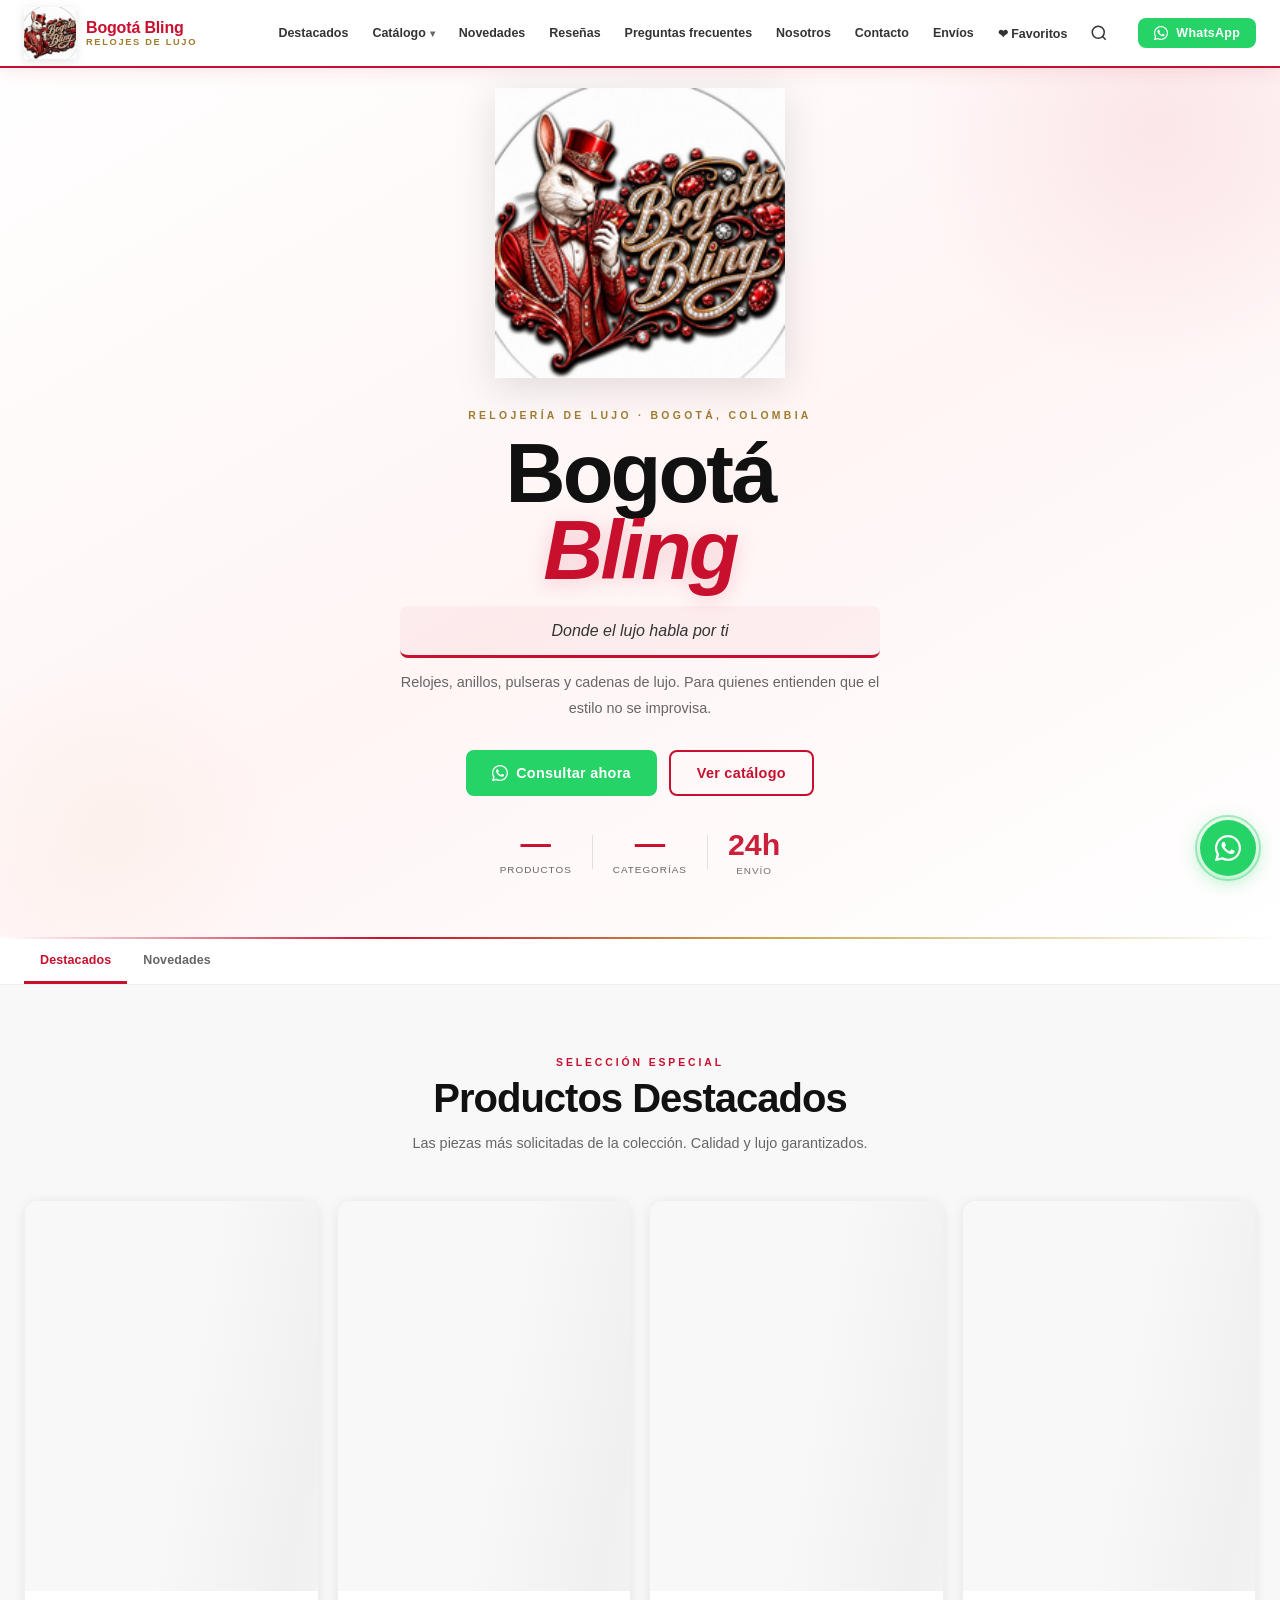
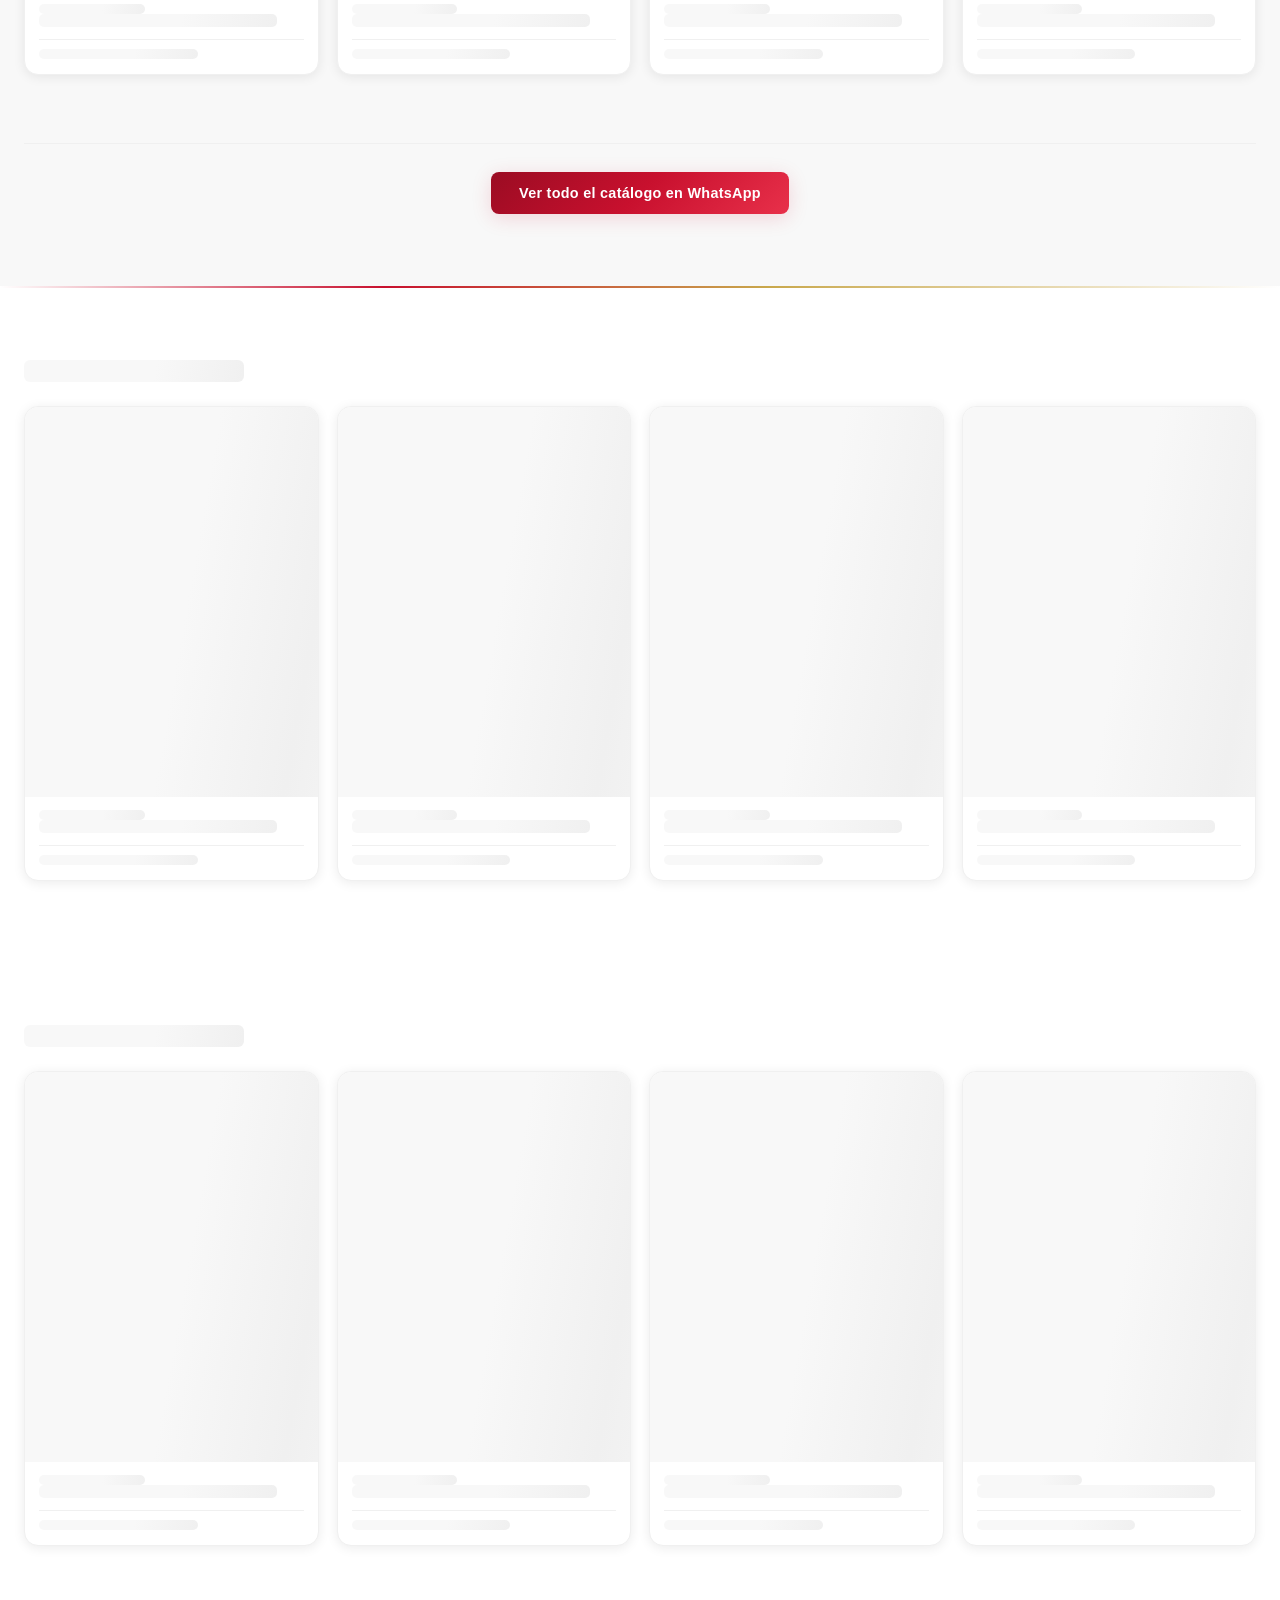
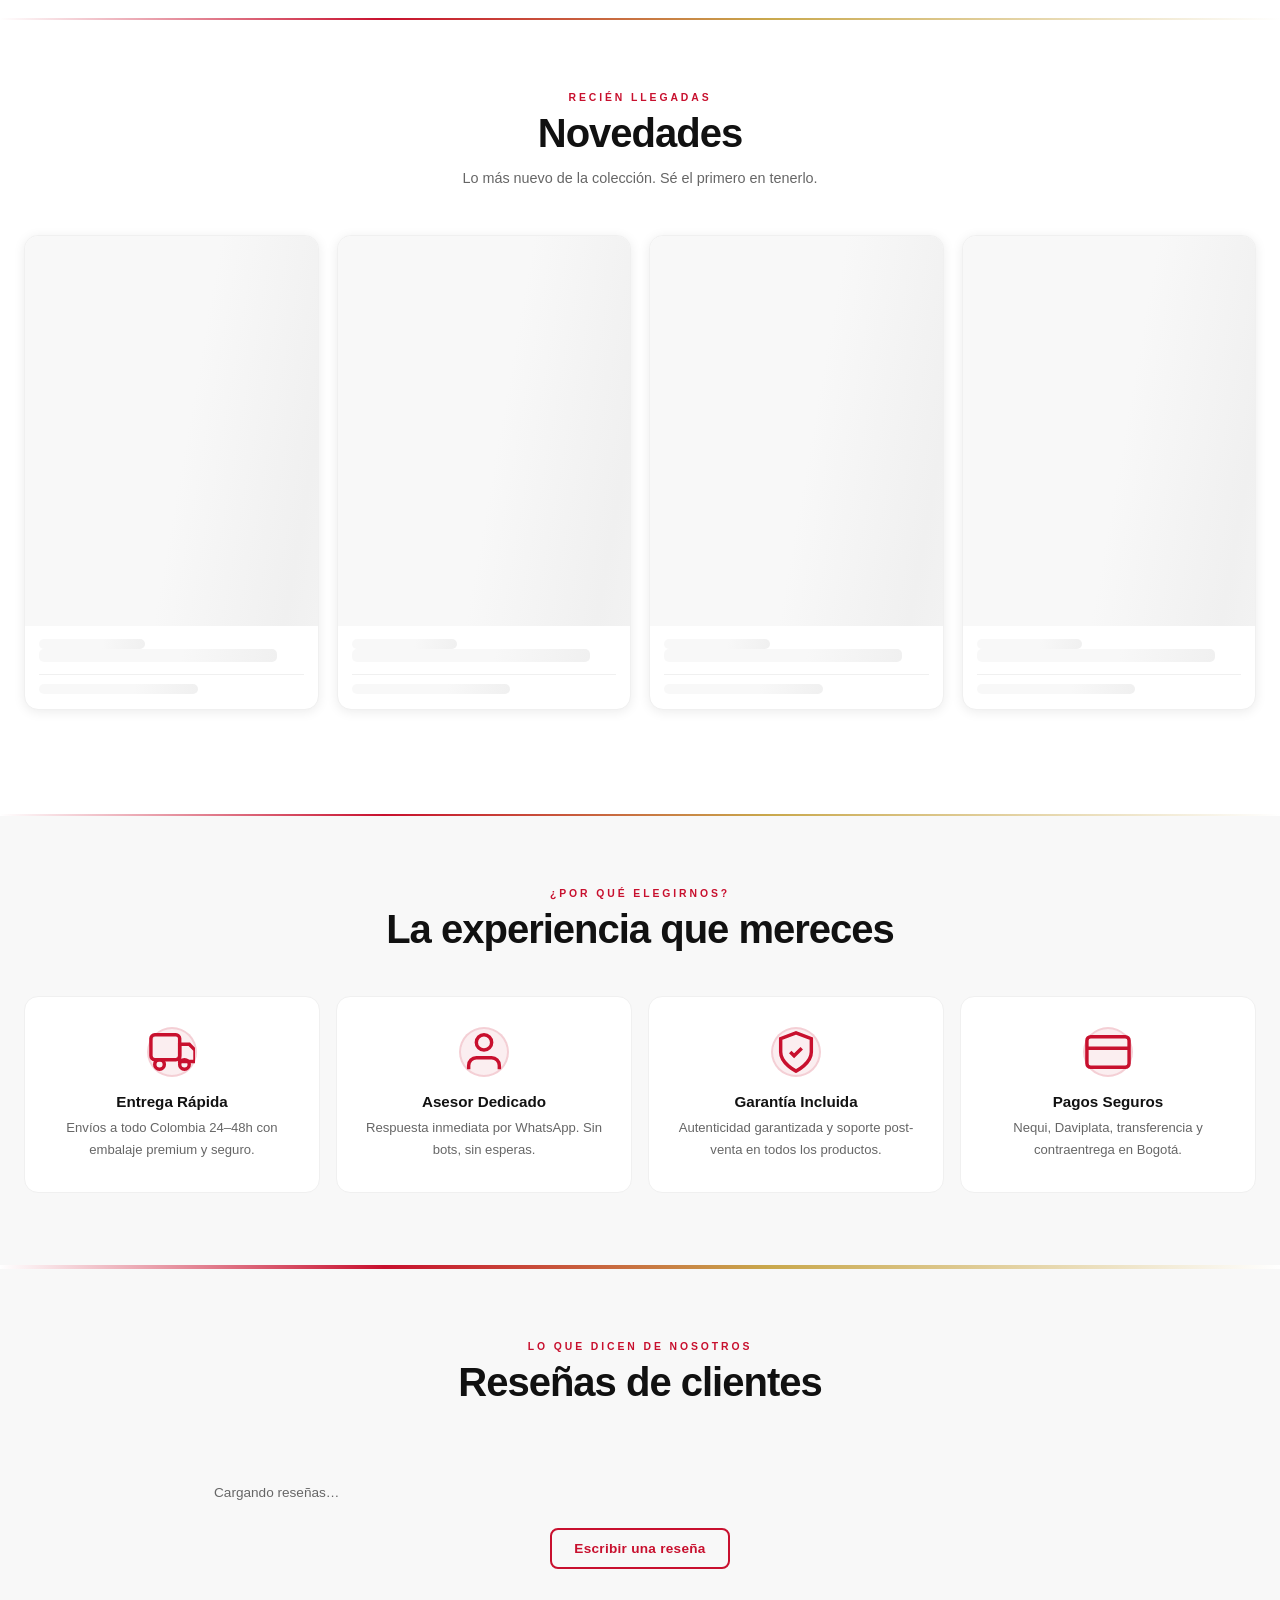
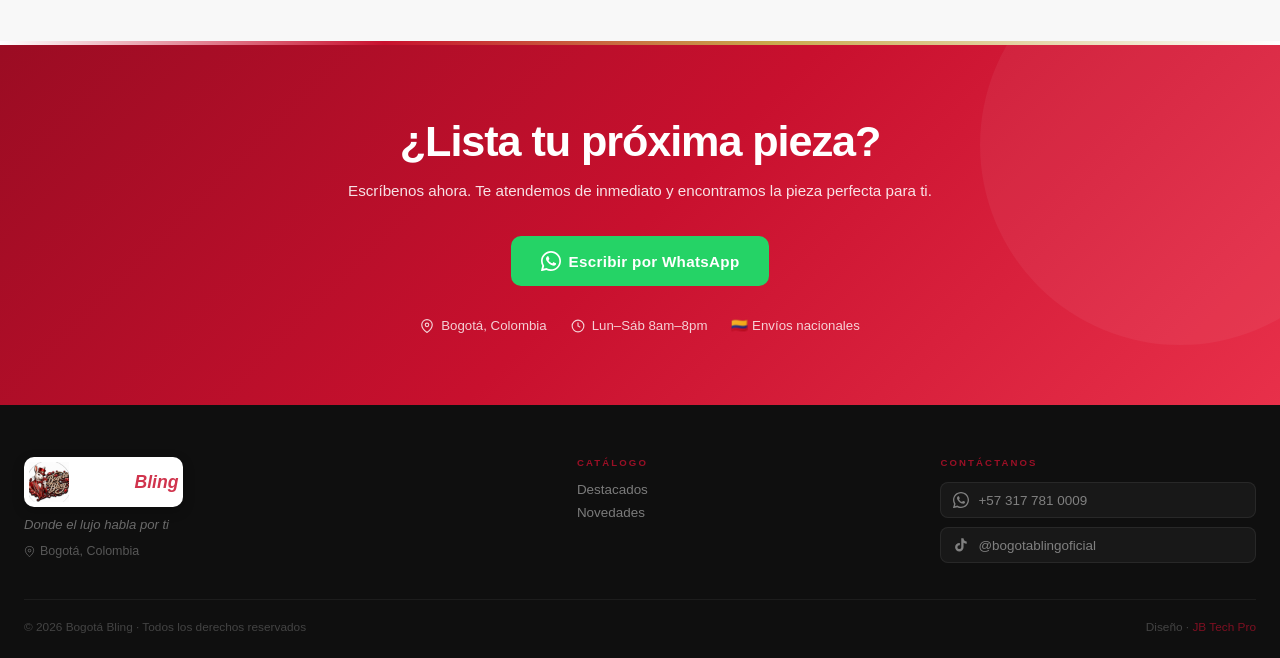
==== commit ad211130: "Update index.html" ====
--- a/index.html
+++ b/index.html
@@ -168,7 +168,7 @@
 .mob-menu{display:none;position:fixed;top:68px;left:0;right:0;background:#fff;z-index:999;border-bottom:2px solid var(--r);box-shadow:0 8px 32px rgba(0,0,0,.12)}
 .mob-menu.open{display:block}
 .mob-menu-inner{padding:12px 24px 20px}
-.mob-menu a{display:flex;align-items:center;gap:10px;padding:12px 0;font-size:.92rem;font-weight:600;color:var(--k);border-bottom:1px solid var(--s2)}
+.mob-menu a,.mob-menu>.mob-menu-inner>button{display:flex;align-items:center;gap:10px;padding:12px 0;font-size:.92rem;font-weight:600;color:var(--k);border-bottom:1px solid var(--s2);width:100%;background:none;border-left:none;border-right:none;border-top:none;font-family:inherit;text-align:left;cursor:pointer}
 .mob-menu a:last-child{border:none;color:#25D366}
 
 /* ── HERO ── */
@@ -263,6 +263,13 @@
 
 /* ── PRODUCT CARDS ── */
 .prod-grid{display:grid;grid-template-columns:repeat(4,1fr);gap:18px}
+.pagination{display:flex;align-items:center;justify-content:center;gap:6px;margin-top:32px;flex-wrap:wrap}
+.pg-btn{min-width:36px;height:36px;padding:0 10px;border-radius:9px;border:1.5px solid var(--s3);background:#fff;color:var(--k2);font-size:.82rem;font-weight:700;cursor:pointer;transition:all var(--t)}
+.pg-btn:hover:not(:disabled){border-color:var(--r);color:var(--r)}
+.pg-btn.active{background:var(--r);border-color:var(--r);color:#fff}
+.pg-btn:disabled{opacity:.35;cursor:default}
+.pg-arrow{font-size:1rem;font-weight:800}
+.pg-ellipsis{color:var(--k3);padding:0 4px;font-size:.82rem}
 .pc{background:#fff;border:1px solid var(--s2);border-radius:var(--radius);overflow:hidden;cursor:pointer;transition:all var(--t);box-shadow:var(--sh);position:relative}
 .pc:hover{border-color:var(--r);box-shadow:var(--shrl)}
 .pc-img{aspect-ratio:3/4;overflow:hidden;background:var(--s1);position:relative}
@@ -744,8 +751,8 @@
     <a href="#faq">Preguntas frecuentes</a>
     <a href="#beneficios">Nosotros</a>
     <a href="#contacto">Contacto</a>
-    <button type="button" onclick="openShipping()" style="text-align:left;background:none;border:none;font:inherit;color:inherit;padding:0">🚚 Envíos</button>
-    <button type="button" onclick="openFavorites()" style="text-align:left;background:none;border:none;font:inherit;color:inherit;padding:0">❤ Favoritos <span id="navFavCountMob" style="display:none"></span></button>
+    <button type="button" onclick="openShipping()">🚚 Envíos</button>
+    <button type="button" onclick="openFavorites()">❤ Favoritos <span id="navFavCountMob" style="display:none"></span></button>
     <input type="text" placeholder="Buscar producto..." oninput="runSearch(this.value)" style="margin-top:6px;height:42px;border-radius:10px;border:1.5px solid var(--s3);padding:0 14px;font-size:.9rem;font-family:inherit"/>
     <a href="https://wa.me/573177810009?text=Hola%2C%20vi%20este%20producto%20en%20Bogot%C3%A1%20Bling%20y%20me%20gustar%C3%ADa%20recibir%20m%C3%A1s%20informaci%C3%B3n." target="_blank">Escribir por WhatsApp</a>
   </div>
@@ -804,6 +811,7 @@
       <p class="sec-sub">Las piezas más solicitadas de la colección. Calidad y lujo garantizados.</p>
     </div>
     <div class="prod-grid" id="g-destacados"></div>
+    <div class="pagination" id="pg-destacados"></div>
     <div class="grid-more">
       <a href="https://wa.me/573177810009?text=Hola%2C%20vi%20este%20producto%20en%20Bogot%C3%A1%20Bling%20y%20me%20gustar%C3%ADa%20recibir%20m%C3%A1s%20informaci%C3%B3n." target="_blank" class="btn btn-r" style="font-size:.9rem;padding:13px 28px">Ver todo el catálogo en WhatsApp</a>
     </div>
@@ -834,6 +842,7 @@
       <p class="sec-sub">Lo más nuevo de la colección. Sé el primero en tenerlo.</p>
     </div>
     <div class="prod-grid" id="g-novedades"></div>
+    <div class="pagination" id="pg-novedades"></div>
   </div>
 </section>
 
@@ -909,7 +918,7 @@
     <p style="font-size:.86rem;color:var(--k3);margin-top:6px">Valores de referencia — el costo final se confirma por WhatsApp según tu dirección exacta.</p>
     <table class="shipping-table">
       <thead><tr><th>Zona</th><th>Tiempo estimado</th><th>Costo aprox.</th></tr></thead>
-      <tbody>
+      <tbody id="shippingZonesBody">
         <tr><td>Bogotá</td><td>1–2 días hábiles</td><td>Consultar</td></tr>
         <tr><td>Ciudades principales</td><td>2–4 días hábiles</td><td>Consultar</td></tr>
         <tr><td>Otras zonas del país</td><td>3–6 días hábiles</td><td>Consultar</td></tr>
@@ -1266,7 +1275,24 @@
 }
 
 // ───────── ENVÍOS ─────────
-function openShipping(){ closeMega(); document.getElementById('shippingBg').classList.add('open'); }
+function openShipping(){ closeMega(); document.getElementById('shippingBg').classList.add('open'); loadShippingZones(); }
+async function loadShippingZones(){
+  const tbody = document.getElementById('shippingZonesBody');
+  if (!tbody || tbody.dataset.loaded) return; // ya se cargó una vez, no hace falta repetir
+  try {
+    const { data, error } = await sb.from('shipping_zones').select('*')
+      .order('position', { ascending: true }).order('created_at', { ascending: true });
+    if (error) throw error;
+    if (data && data.length){
+      tbody.innerHTML = data.map(z=>`<tr><td>${z.zone_name}</td><td>${z.eta_text||'—'}</td><td>${z.cost_text||'Consultar'}</td></tr>`).join('');
+    }
+    // si no hay zonas cargadas en el admin, se deja la tabla de referencia que ya trae el HTML
+    tbody.dataset.loaded = '1';
+  } catch (e) {
+    console.error('No se pudieron cargar las zonas de envío:', e);
+    // ante un error se deja la tabla de referencia tal cual estaba, para no romper el modal
+  }
+}
 function closeShipping(){ document.getElementById('shippingBg').classList.remove('open'); }
 
 // ───────── BUSCADOR (filtra las tarjetas ya renderizadas por nombre) ─────────
@@ -1286,11 +1312,14 @@
 }
 function runSearch(term){
   term = (term||'').trim().toLowerCase();
-  // La primera vez que se busca, se fuerza el renderizado de todos los grids
-  // (algunos todavía no se pintaron por el scroll perezoso)
+  // Mientras hay una búsqueda activa se muestra la grilla completa (sin paginar), para
+  // poder encontrar coincidencias en todo el catálogo y no solo en la página actual.
   if (term && !searchForcedRender){
     searchForcedRender = true;
-    Object.keys(GR).forEach(gid=>{ if(GR[gid] && GR[gid].length) rGrid(GR[gid], gid); });
+    Object.keys(GR).forEach(gid=>{ if(GR[gid] && GR[gid].length) renderGridFull(gid); });
+  } else if (!term && searchForcedRender){
+    searchForcedRender = false;
+    Object.keys(GR).forEach(gid=>{ if(GR[gid] && GR[gid].length) renderGridPage(gid, 1); });
   }
   document.querySelectorAll('.pc').forEach(card=>{
     const name = card.querySelector('.pc-name');
@@ -1376,10 +1405,11 @@
   section.id=root.slug;
   const soloRaiz = groups.length===1 && groups[0].id===root.id;
   const body = soloRaiz
-    ? `<div class="prod-grid" id="g-${groups[0].slug}"></div>`
+    ? `<div class="prod-grid" id="g-${groups[0].slug}"></div><div class="pagination" id="pg-${groups[0].slug}"></div>`
     : groups.map(g=>`<div class="subcat-block" id="${g.slug}">
         <h3 class="subcat-h3">${g.icon||''} ${g.name}</h3>
         <div class="prod-grid" id="g-${g.slug}"></div>
+        <div class="pagination" id="pg-${g.slug}"></div>
       </div>`).join('');
   section.innerHTML=`<div class="container">
     <div class="sec-head" style="margin-bottom:32px">
@@ -1600,16 +1630,12 @@
   document.body.classList.add('has-promo');
 }
 
-function rGrid(list,gid){
-  const g=document.getElementById(gid);
-  if(!g||g._r)return;g._r=true;
-  if(!list||!list.length){g.innerHTML='<p style="color:#999;text-align:center;padding:32px;grid-column:1/-1">No hay productos.</p>';return;}
-  g.innerHTML=list.map((p,i)=>{
-    let badge = p.nv ? '<span class="tag tag-new">Nuevo</span>' : p.ft ? '<span class="tag tag-g">Destacado</span>' : '';
-    if (p.so) badge = '<span class="tag tag-out">Agotado</span>';
-    else if (typeof p.stock === 'number' && p.stock > 0 && p.stock <= 2) badge += `<span class="tag tag-low">¡Últimas ${p.stock}!</span>`;
-    const waT=encodeURIComponent('Hola, vi este producto en Bogotá Bling y me gustaría recibir más información. Producto: '+p.n);
-    return`<article class="pc reveal${p.so?' is-out':''}" style="transition-delay:${i*32}ms" data-gid="${gid}" data-idx="${i}" onclick="OM('${gid}',${i})">
+function cardHTML(p, absIdx, gid, localIdx){
+  let badge = p.nv ? '<span class="tag tag-new">Nuevo</span>' : p.ft ? '<span class="tag tag-g">Destacado</span>' : '';
+  if (p.so) badge = '<span class="tag tag-out">Agotado</span>';
+  else if (typeof p.stock === 'number' && p.stock > 0 && p.stock <= 2) badge += `<span class="tag tag-low">¡Últimas ${p.stock}!</span>`;
+  const waT=encodeURIComponent('Hola, vi este producto en Bogotá Bling y me gustaría recibir más información. Producto: '+p.n);
+  return`<article class="pc reveal${p.so?' is-out':''}" style="transition-delay:${(localIdx??0)*32}ms" data-gid="${gid}" data-idx="${absIdx}" onclick="OM('${gid}',${absIdx})">
 <div class="pc-img"><img class="pc-img-a" src="${p.i}" alt="${p.n}" loading="lazy"/><div class="pc-tags">${badge}</div>
 <button class="pc-fav${isFav(p.s)?' active':''}" data-slug="${p.s}" onclick="event.stopPropagation();toggleFav('${p.s}')" aria-label="Favorito"><svg viewBox="0 0 24 24"><path d="M20.8 4.6a5.5 5.5 0 0 0-7.8 0L12 5.6l-1-1a5.5 5.5 0 0 0-7.8 7.8l1 1L12 21.2l7.8-7.8 1-1a5.5 5.5 0 0 0 0-7.8z"/></svg></button>
 <div class="pc-hover"><span>Ver detalles</span></div></div>
@@ -1619,11 +1645,84 @@
 <button class="pc-add${isInCart(p.s)?' added':''}" data-slug="${p.s}" onclick="event.stopPropagation();addToCart('${p.s}')" aria-label="Agregar al carrito"><svg width="16" height="16" viewBox="0 0 24 24" fill="none" stroke="currentColor" stroke-width="2"><circle cx="9" cy="21" r="1"/><circle cx="20" cy="21" r="1"/><path d="M1 1h4l2.68 13.39a2 2 0 0 0 2 1.61h9.72a2 2 0 0 0 2-1.61L23 6H6"/></svg></button>
 <button class="pc-btn" onclick="event.stopPropagation();window.open('https://wa.me/${WA}?text=${waT}','_blank')">${p.so?'Consultar':'Preguntar'}</button>
 </div></div></div></article>`;
-  }).join('');
-  g.querySelectorAll('.reveal').forEach(e=>RO.observe(e));
-  g.querySelectorAll('.pc').forEach(el=>{
-    attachTilt(el);
+}
+
+// ───────── Paginación de grillas ─────────
+const PAGE_SIZE = 12;
+let GP = {};              // página actual por grid: { gid: numeroDePagina }
+
+function pageNumbers(current, total){
+  const delta = 1, range = [];
+  for (let i = 1; i <= total; i++){
+    if (i === 1 || i === total || (i >= current-delta && i <= current+delta)) range.push(i);
+  }
+  const withDots = []; let prev = null;
+  range.forEach(i=>{
+    if (prev !== null && i - prev > 1) withDots.push('…');
+    withDots.push(i); prev = i;
   });
+  return withDots;
+}
+
+function renderPaginationControls(gid, page, totalPages){
+  const pg = document.getElementById('pg-'+gid.replace(/^g-/,''));
+  if (!pg) return;
+  if (totalPages <= 1){ pg.innerHTML=''; return; }
+  pg.innerHTML = `
+    <button class="pg-btn pg-arrow" ${page===1?'disabled':''} onclick="goToPage('${gid}',${page-1})" aria-label="Página anterior">‹</button>
+    ${pageNumbers(page,totalPages).map(n => n==='…' ? `<span class="pg-ellipsis">…</span>` : `<button class="pg-btn${n===page?' active':''}" onclick="goToPage('${gid}',${n})">${n}</button>`).join('')}
+    <button class="pg-btn pg-arrow" ${page===totalPages?'disabled':''} onclick="goToPage('${gid}',${page+1})" aria-label="Página siguiente">›</button>`;
+}
+
+function renderGridPage(gid, page){
+  const list = GR[gid] || [];
+  const g = document.getElementById(gid);
+  if (!g) return;
+  const totalPages = Math.max(1, Math.ceil(list.length / PAGE_SIZE));
+  page = Math.min(Math.max(1, page), totalPages);
+  GP[gid] = page;
+  const start = (page-1)*PAGE_SIZE;
+  const pageItems = list.slice(start, start+PAGE_SIZE);
+
+  if (!list.length){
+    g.innerHTML = '<p style="color:#999;text-align:center;padding:32px;grid-column:1/-1">No hay productos.</p>';
+  } else {
+    g.innerHTML = pageItems.map((p,i)=>cardHTML(p, start+i, gid, i)).join('');
+    g.querySelectorAll('.reveal').forEach(e=>RO.observe(e));
+    g.querySelectorAll('.pc').forEach(el=>attachTilt(el));
+  }
+  renderPaginationControls(gid, page, totalPages);
+}
+
+function goToPage(gid, page){
+  renderGridPage(gid, page);
+  const el = document.getElementById(gid);
+  if (el) el.scrollIntoView({ behavior:'smooth', block:'start' });
+}
+
+// Renderiza la grilla completa sin paginar (se usa mientras hay una búsqueda activa,
+// para poder encontrar coincidencias en todo el catálogo, no solo en la página actual)
+function renderGridFull(gid){
+  const list = GR[gid] || [];
+  const g = document.getElementById(gid);
+  if (!g) return;
+  g._r = true;
+  if (!list.length){
+    g.innerHTML = '<p style="color:#999;text-align:center;padding:32px;grid-column:1/-1">No hay productos.</p>';
+  } else {
+    g.innerHTML = list.map((p,i)=>cardHTML(p, i, gid, i%PAGE_SIZE)).join('');
+    g.querySelectorAll('.reveal').forEach(e=>RO.observe(e));
+    g.querySelectorAll('.pc').forEach(el=>attachTilt(el));
+  }
+  const pg = document.getElementById('pg-'+gid.replace(/^g-/,''));
+  if (pg) pg.innerHTML = '';
+}
+
+function initGridLazy(gid){
+  const g = document.getElementById(gid);
+  if (!g || g._r) return;
+  g._r = true;
+  renderGridPage(gid, 1);
 }
 
 function OM(gid,idx){CL2=GR[gid]||[];CI=idx;SM(CL2[idx]);}
@@ -1942,7 +2041,7 @@
 const SO=new IntersectionObserver(es=>{es.forEach(e=>{
   if(!e.isIntersecting)return;
   const gid=e.target.id;
-  if(GR[gid])rGrid(GR[gid],gid);
+  if(GR[gid])initGridLazy(gid);
   SO.unobserve(e.target);
 });},{rootMargin:'250px'});
 
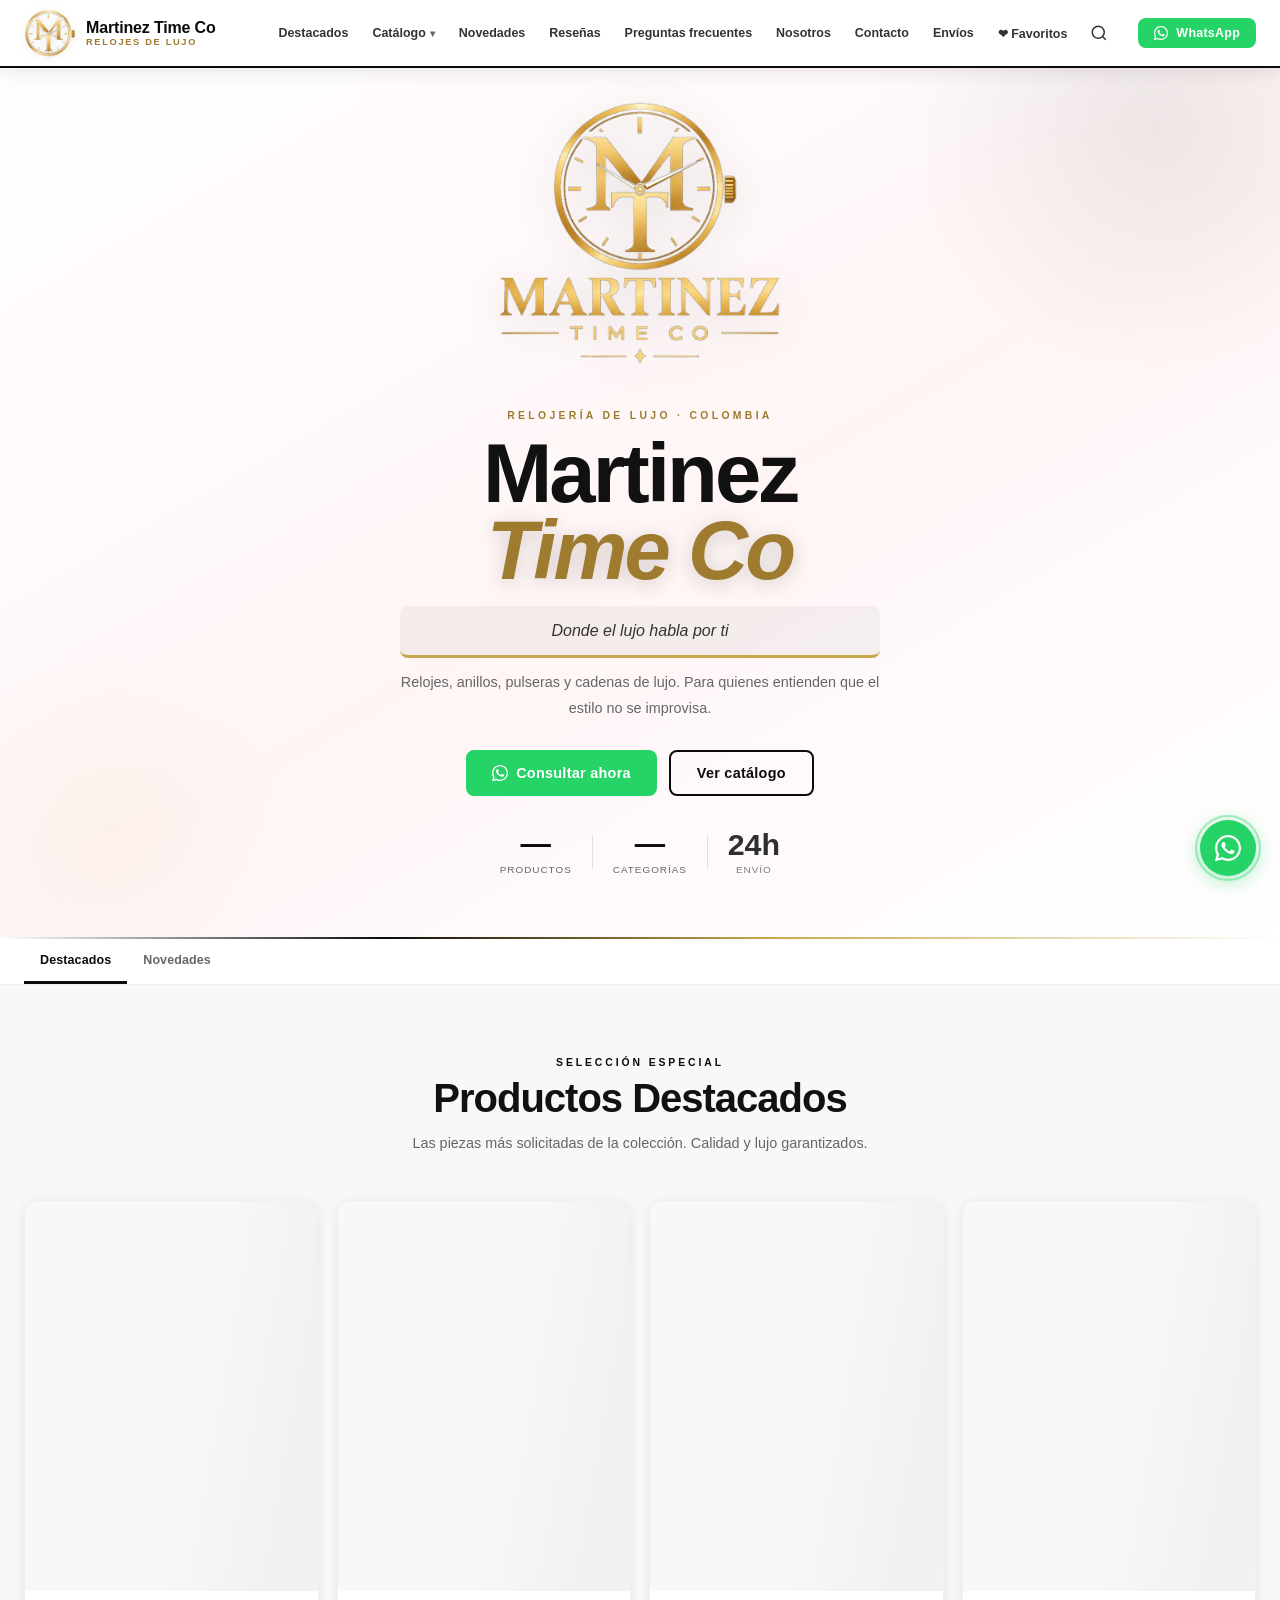
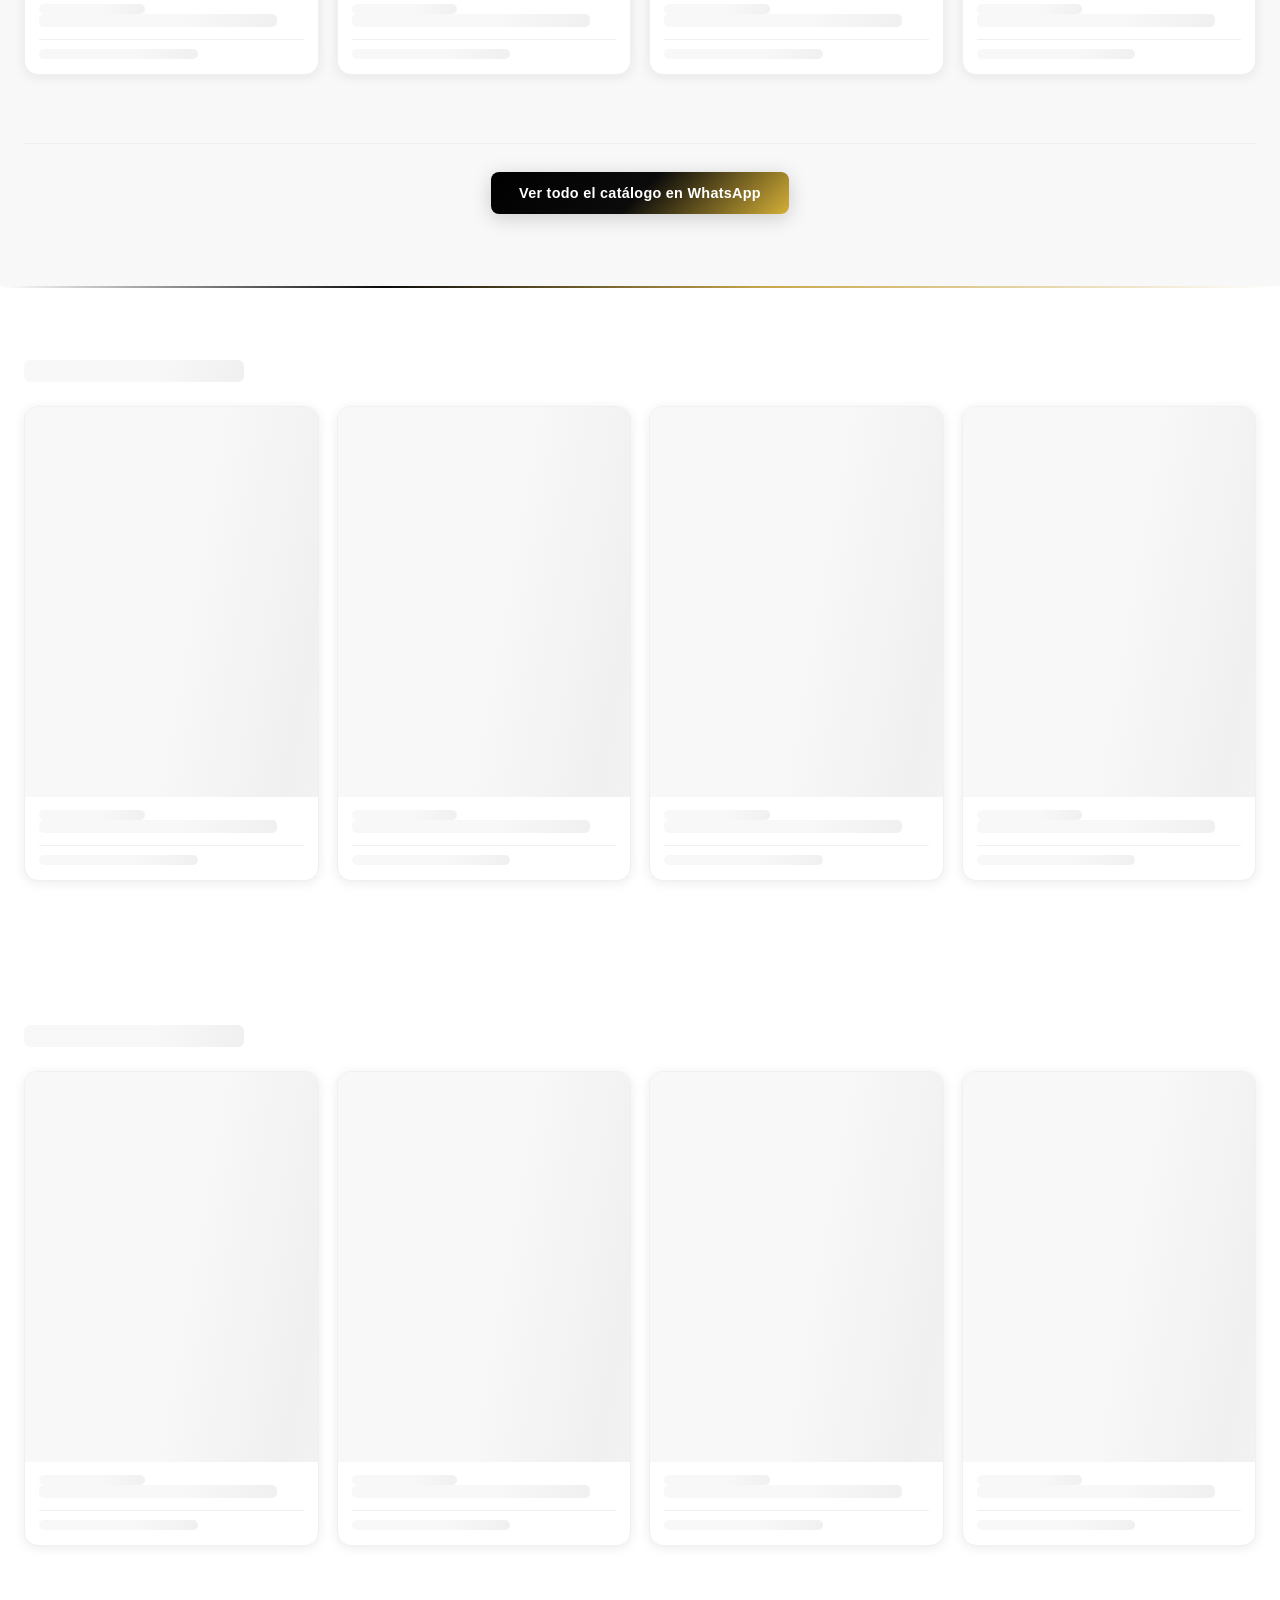
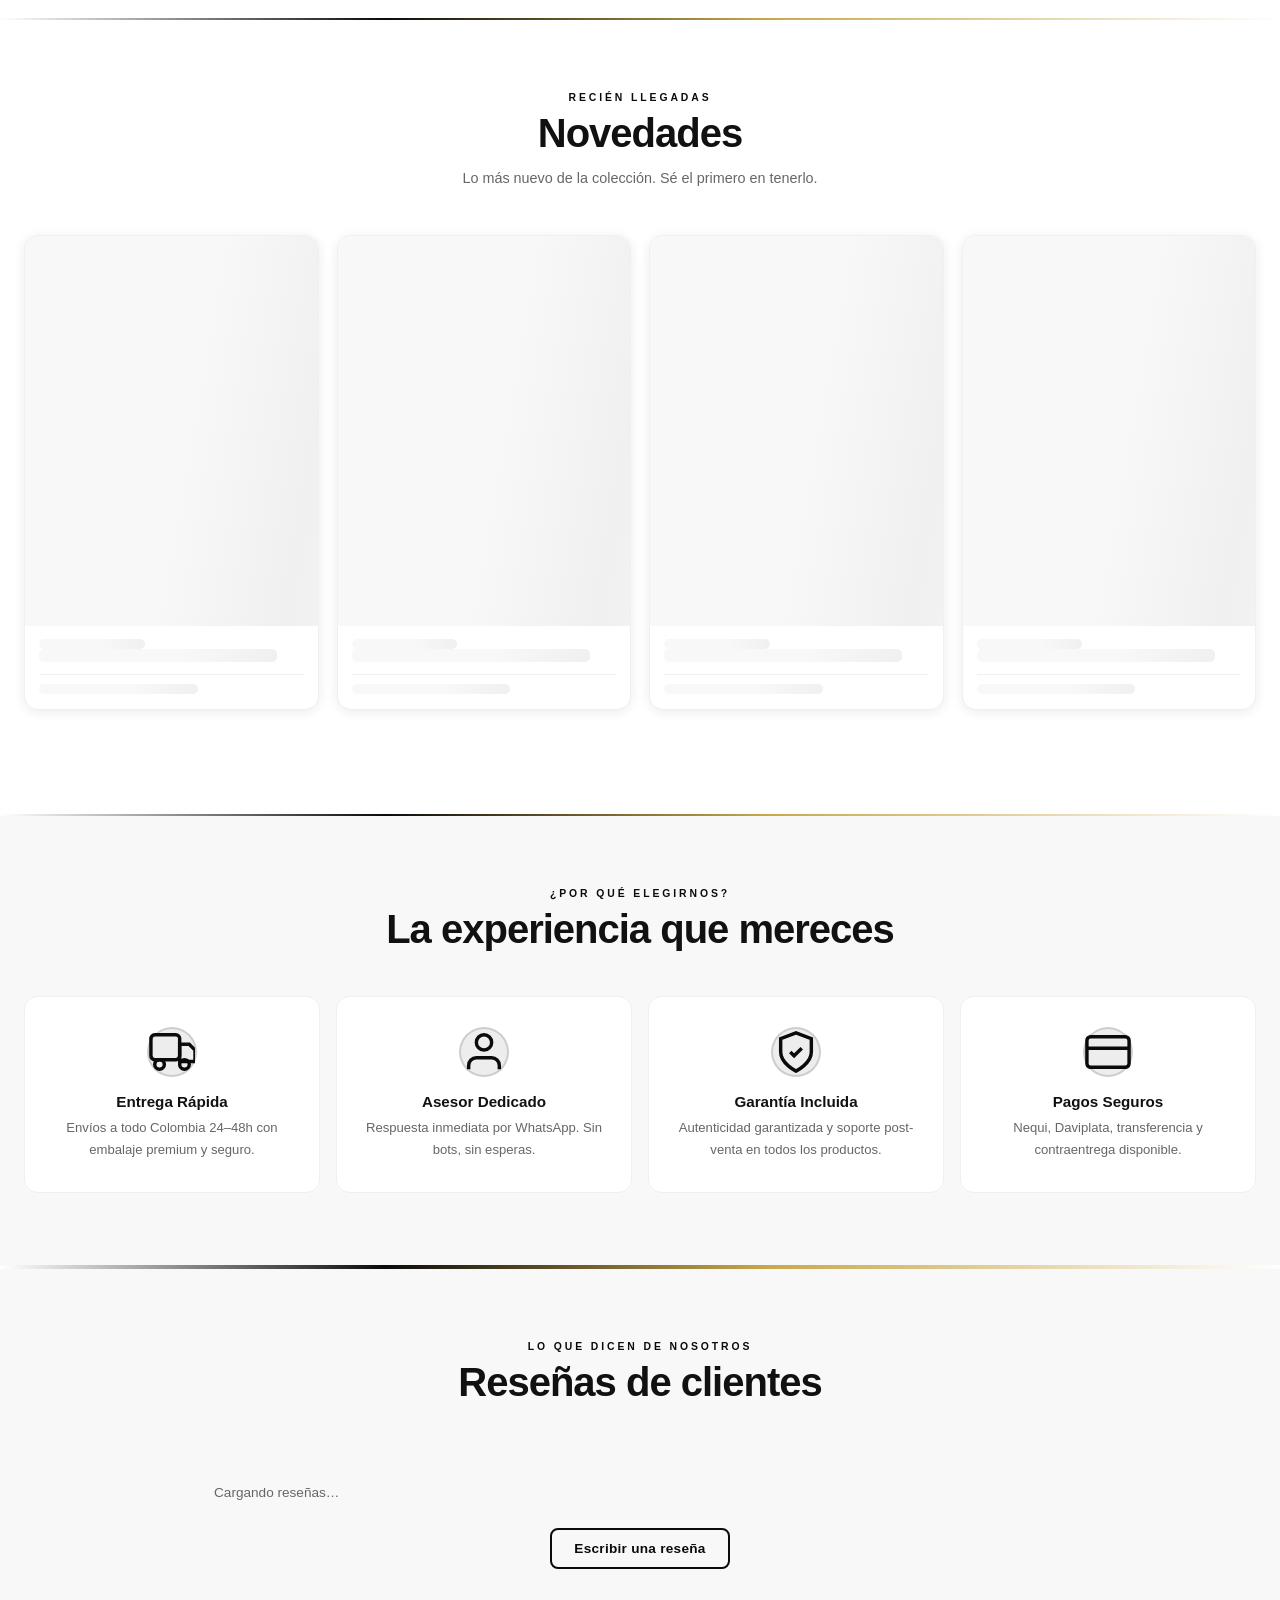
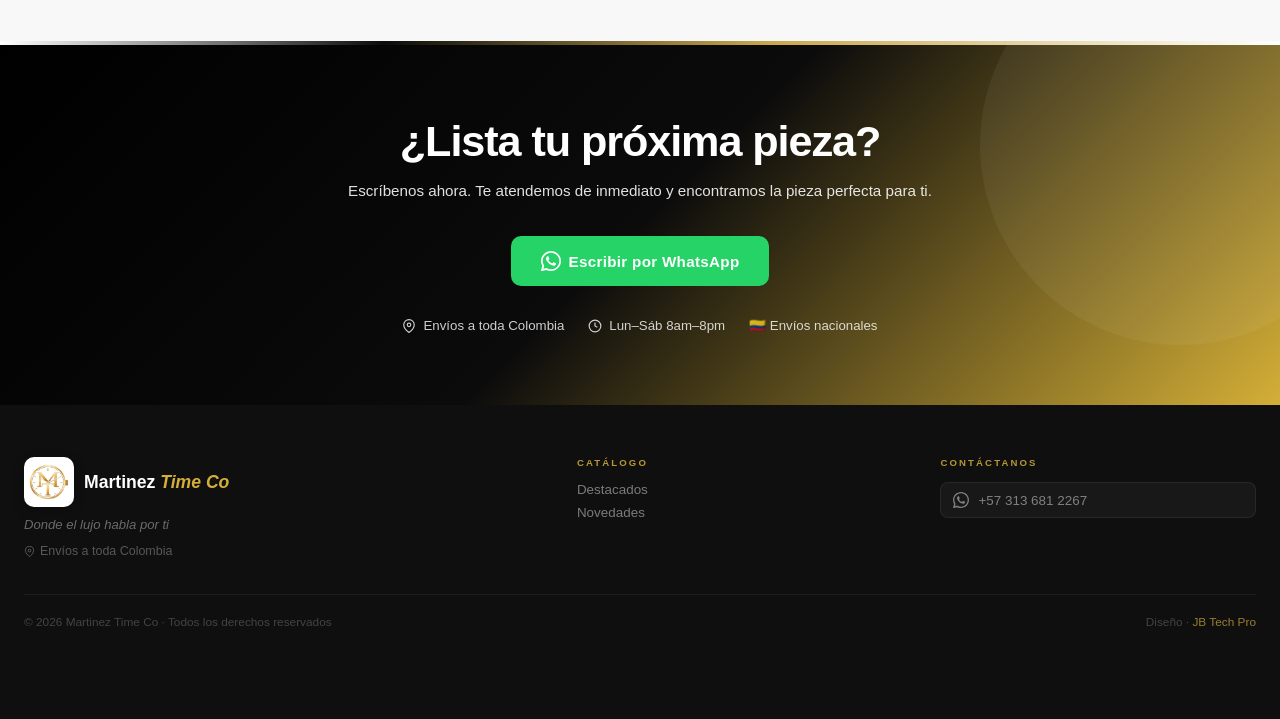
==== commit 9b30d90b: "Add files via upload" ====
--- a/index.html
+++ b/index.html
@@ -1,2436 +1,2433 @@
-<!DOCTYPE html>
-<html lang="es">
-<head>
-<meta charset="UTF-8"/>
-<meta name="viewport" content="width=device-width,initial-scale=1"/>
-<meta name="description" content="Bogotá Bling — Relojes y joyería de lujo. Envíos a todo Colombia."/>
-<meta name="theme-color" content="#C8102E"/>
-<meta name="robots" content="index, follow"/>
-<meta name="keywords" content="relojes de lujo, joyería, Bogotá Bling, relojes Colombia, accesorios de lujo"/>
-<link rel="canonical" href="https://bogotabling.vercel.app/"/>
-<meta name="google-site-verification" content="QEz-I3EB82poKLDRXuDV8hhwpVWxeshOFAjyyeuV6_M" />
-
-<!-- Open Graph -->
-<meta property="og:type" content="website"/>
-<meta property="og:site_name" content="Bogotá Bling"/>
-<meta property="og:title" content="Bogotá Bling — Relojes y Joyería de Lujo"/>
-<meta property="og:description" content="Relojes y joyería de lujo con envíos a todo Colombia. Catálogo exclusivo, atención por WhatsApp."/>
-<meta property="og:locale" content="es_CO"/>
-<meta property="og:url" content="https://bogotabling.vercel.app/"/>
-<meta property="og:image" content="https://bogotabling.vercel.app/og-image.png"/>
-<meta property="og:image:width" content="1200"/>
-<meta property="og:image:height" content="630"/>
-<meta property="og:image:alt" content="Bogotá Bling — Relojería de Lujo"/>
-
-<!-- Twitter Card -->
-<meta name="twitter:card" content="summary_large_image"/>
-<meta name="twitter:title" content="Bogotá Bling — Relojes y Joyería de Lujo"/>
-<meta name="twitter:description" content="Relojes y joyería de lujo con envíos a todo Colombia."/>
-<meta name="twitter:image" content="https://bogotabling.vercel.app/og-image.png"/>
-
-<link rel="preconnect" href="https://cdn.jsdelivr.net"/>
-
-<!-- Vercel Analytics — se activa solo al desplegar en Vercel, no necesita cuenta externa.
-     Debes habilitarlo una vez en: tu proyecto en vercel.com → pestaña "Analytics" → Enable -->
-<script>
-  window.va = window.va || function () { (window.vaq = window.vaq || []).push(arguments); };
-</script>
-<script defer src="/_vercel/insights/script.js"></script>
-<link rel="dns-prefetch" href="https://cdn.jsdelivr.net"/>
-
-<title>Bogotá Bling — Relojes y Joyería de Lujo</title>
-<link rel="icon" type="image/png" sizes="32x32" href="/favicon-32x32.png"/>
-<link rel="icon" type="image/png" sizes="16x16" href="/favicon-16x16.png"/>
-<link rel="apple-touch-icon" sizes="180x180" href="/apple-touch-icon.png"/>
-
-<script type="application/ld+json">
-{
-  "@context":"https://schema.org",
-  "@type":"JewelryStore",
-  "name":"Bogotá Bling",
-  "alternateName":"Bogotá Bling Relojería de Lujo",
-  "description":"Relojería y joyería de lujo en Bogotá, Colombia. Relojes para hombre y dama, anillos, pulseras, cadenas, dijes y accesorios, con atención y pedidos por WhatsApp y envíos a toda Colombia.",
-  "url":"https://bogotabling.vercel.app/",
-  "telephone":"+573177810009",
-  "priceRange":"$$",
-  "address":{
-    "@type":"PostalAddress",
-    "addressLocality":"Bogotá",
-    "addressCountry":"CO"
-  },
-  "areaServed":{
-    "@type":"Country",
-    "name":"Colombia"
-  },
-  "sameAs":[
-    "https://wa.me/573177810009",
-    "https://www.tiktok.com/@bogotablingoficial"
-  ]
-}
-</script>
-
-<script type="application/ld+json">
-{
-  "@context":"https://schema.org",
-  "@type":"FAQPage",
-  "mainEntity":[
-    {
-      "@type":"Question",
-      "name":"¿Hacen envíos a toda Colombia y cuánto se demora en llegar?",
-      "acceptedAnswer":{"@type":"Answer","text":"Sí, hacemos envíos a todas las ciudades y municipios de Colombia. El tiempo de entrega es de 24 a 48 horas hábiles desde que se confirma el pedido, con embalaje premium y seguro."}
-    },
-    {
-      "@type":"Question",
-      "name":"¿Cómo hago un pedido y qué información necesito dar?",
-      "acceptedAnswer":{"@type":"Answer","text":"Todo el proceso se hace por WhatsApp: se indica el producto de interés y un asesor atiende de inmediato, resuelve dudas, confirma disponibilidad y coordina el pago y el envío."}
-    },
-    {
-      "@type":"Question",
-      "name":"¿Qué métodos de pago aceptan?",
-      "acceptedAnswer":{"@type":"Answer","text":"Nequi, Daviplata, transferencia bancaria a cualquier entidad, y pago contraentrega para pedidos dentro de Bogotá."}
-    },
-    {
-      "@type":"Question",
-      "name":"¿Los productos son originales y vienen con garantía?",
-      "acceptedAnswer":{"@type":"Answer","text":"Sí, todos los productos cuentan con autenticidad garantizada y soporte post-venta."}
-    },
-    {
-      "@type":"Question",
-      "name":"¿Puedo pedir más fotos o un video del producto antes de decidir mi compra?",
-      "acceptedAnswer":{"@type":"Answer","text":"Sí, se pueden solicitar fotos adicionales o un video del producto exacto antes de confirmar la compra, escribiendo por WhatsApp con el nombre del producto."}
-    },
-    {
-      "@type":"Question",
-      "name":"¿Cuál es su horario de atención?",
-      "acceptedAnswer":{"@type":"Answer","text":"Lunes a sábado, de 8:00 a.m. a 8:00 p.m."}
-    }
-  ]
-}
-</script>
-
-<style>
-*,*::before,*::after{box-sizing:border-box;margin:0;padding:0}
-html{scroll-behavior:smooth}
-body{background:#fff;color:#111;font-family:'Segoe UI',-apple-system,BlinkMacSystemFont,Helvetica,Arial,sans-serif;-webkit-font-smoothing:antialiased;overflow-x:hidden}
-a{color:inherit;text-decoration:none}
-img{display:block;max-width:100%}
-:root{
-  --r:#C8102E;--rd:#9B0C23;--rl:#E8304A;
-  --g:#C9A84C;--gl:#E2C97E;--gd:#9E7B2F;
-  --k:#111;--k2:#333;--k3:#666;
-  --s1:#f8f8f8;--s2:#f0f0f0;--s3:#e0e0e0;
-  --white:#fff;
-  --sh:0 2px 12px rgba(0,0,0,.08);
-  --shr:0 4px 20px rgba(200,16,46,.15);
-  --shrl:0 12px 40px rgba(200,16,46,.22);
-  --t:.25s cubic-bezier(.4,0,.2,1);
-  --radius:14px;
-}
-
-/* ── UTILITIES ── */
-.container{max-width:1280px;margin:0 auto;padding:0 24px}
-.btn{display:inline-flex;align-items:center;gap:8px;padding:11px 22px;border-radius:8px;font-size:.85rem;font-weight:700;cursor:pointer;border:none;letter-spacing:.02em;transition:all var(--t);white-space:nowrap}
-.btn-r{background:linear-gradient(135deg,var(--rd),var(--r),var(--rl));color:#fff;box-shadow:var(--shr)}
-.btn-r:hover{transform:translateY(-2px);box-shadow:var(--shrl)}
-.btn-wa{background:#25D366;color:#fff}
-.btn-wa:hover{background:#1da851;transform:translateY(-2px);box-shadow:0 8px 24px rgba(37,211,102,.4)}
-.btn-out{background:transparent;color:var(--r);border:2px solid var(--r)}
-.btn-out:hover{background:var(--r);color:#fff}
-.btn-ghost{background:transparent;color:var(--k3);border:1.5px solid var(--s3)}
-.btn-ghost:hover{border-color:var(--r);color:var(--r)}
-.tag{display:inline-block;font-size:.7rem;font-weight:800;letter-spacing:.08em;text-transform:uppercase;padding:3px 9px;border-radius:20px}
-.tag-r{background:var(--r);color:#fff}
-.tag-g{background:linear-gradient(135deg,var(--gd),var(--g));color:#fff}
-.tag-new{background:#0ea5e9;color:#fff}
-.tag-low{background:var(--rd);color:#fff}
-.tag-out{background:#555;color:#fff}
-.pc.is-out{opacity:.6}
-.pc.is-out .pc-img{filter:grayscale(.4)}
-.reveal{opacity:0;transform:translateY(16px);transition:opacity .5s ease,transform .5s ease}
-.reveal.in{opacity:1;transform:none}
-
-/* ── NAV ── */
-.nav{position:fixed;top:0;left:0;right:0;z-index:1000;height:68px;background:rgba(255,255,255,.97);backdrop-filter:blur(20px);-webkit-backdrop-filter:blur(20px);border-bottom:2.5px solid var(--r);box-shadow:0 2px 20px rgba(200,16,46,.1)}
-.nav-inner{height:100%;display:flex;align-items:center;gap:12px}
-.nav-logo{display:flex;align-items:center;gap:10px;flex-shrink:0;margin-right:8px}
-.nav-logo img{width:52px;height:52px;object-fit:contain;mix-blend-mode:multiply;filter:drop-shadow(0 2px 5px rgba(0,0,0,.1))}
-.nav-brand-name{font-size:1rem;font-weight:900;color:var(--r);letter-spacing:-.01em;line-height:1.1}
-.nav-brand-sub{font-size:.58rem;font-weight:700;letter-spacing:.18em;text-transform:uppercase;color:var(--gd)}
-.nav-links{display:flex;gap:2px;margin-left:auto;align-items:center}
-.nav-a{padding:7px 11px;font-size:.78rem;font-weight:600;color:var(--k2);border-radius:6px;transition:all var(--t);white-space:nowrap}
-.nav-a:hover,.nav-a.on{color:var(--r);background:rgba(200,16,46,.06)}
-.nav-cta{padding:8px 16px;font-size:.78rem;margin-left:6px}
-.ham{display:none;flex-direction:column;gap:5px;background:none;border:none;cursor:pointer;padding:5px;margin-left:auto}
-.ham span{display:block;width:22px;height:2px;background:var(--r);border-radius:2px;transition:.28s}
-.ham.open span:nth-child(1){transform:translateY(7px) rotate(45deg)}
-.ham.open span:nth-child(2){opacity:0}
-.ham.open span:nth-child(3){transform:translateY(-7px) rotate(-45deg)}
-.mob-menu{display:none;position:fixed;top:68px;left:0;right:0;background:#fff;z-index:999;border-bottom:2px solid var(--r);box-shadow:0 8px 32px rgba(0,0,0,.12)}
-.mob-menu.open{display:block}
-.mob-menu-inner{padding:12px 24px 20px}
-.mob-menu a,.mob-menu>.mob-menu-inner>button{display:flex;align-items:center;gap:10px;padding:12px 0;font-size:.92rem;font-weight:600;color:var(--k);border-bottom:1px solid var(--s2);width:100%;background:none;border-left:none;border-right:none;border-top:none;font-family:inherit;text-align:left;cursor:pointer}
-.mob-menu a:last-child{border:none;color:#25D366}
-
-/* ── HERO ── */
-.hero{min-height:100vh;min-height:100dvh;padding:88px 0 60px;display:flex;align-items:center;background:linear-gradient(150deg,#fff 0%,#fff5f5 55%,#fff 100%);position:relative;overflow:hidden}
-.hero::before{content:'';position:absolute;top:-150px;right:-150px;width:550px;height:550px;border-radius:50%;background:radial-gradient(circle,rgba(200,16,46,.07),transparent 65%);pointer-events:none}
-.hero::after{content:'';position:absolute;bottom:-80px;left:-80px;width:380px;height:380px;border-radius:50%;background:radial-gradient(circle,rgba(201,168,76,.06),transparent 65%);pointer-events:none}
-.hero-grid{display:flex;flex-direction:column;align-items:center;text-align:center;position:relative;z-index:1;gap:32px}
-.hero-eye{font-size:.65rem;font-weight:800;letter-spacing:.32em;text-transform:uppercase;color:var(--gd);margin-bottom:14px;text-align:center}
-.hero-h1{font-size:clamp(2.8rem,6.5vw,5.4rem);font-weight:900;line-height:.93;letter-spacing:-.035em}
-.hero-h1 em{display:block;font-style:italic;color:var(--r);text-shadow:0 4px 20px rgba(200,16,46,.18)}
-.hero-quote{font-size:1rem;font-style:italic;color:var(--k2);padding:12px 24px;border:none;border-bottom:3px solid var(--r);background:rgba(200,16,46,.04);border-radius:8px;margin:16px auto 12px;line-height:1.6;max-width:480px}
-.hero-sub{font-size:.9rem;color:var(--k3);line-height:1.8;max-width:480px;margin:0 auto 28px}
-.hero-btns{display:flex;gap:12px;flex-wrap:wrap;margin-bottom:32px;justify-content:center}
-.hero-btns .btn{font-size:.9rem;padding:13px 26px}
-.stats{display:flex;gap:20px;align-items:center;justify-content:center;flex-wrap:wrap;row-gap:10px}
-.stat-n{display:block;font-size:1.9rem;font-weight:900;color:var(--r);line-height:1}
-.stat-l{font-size:.62rem;color:var(--k3);letter-spacing:.1em;text-transform:uppercase;margin-top:1px}
-.stat-sep{width:1px;height:34px;background:var(--s3)}
-.hero-right{display:flex;justify-content:center;align-items:center}
-.logo-wrap{position:relative;display:inline-flex}
-
-.logo-hero{width:min(290px,72vw);height:min(290px,72vw);object-fit:contain;position:relative;z-index:1;mix-blend-mode:multiply;filter:drop-shadow(0 8px 20px rgba(0,0,0,.12));}
-
-
-/* ── DIVIDERS ── */
-.divider{height:2px;border:none;background:linear-gradient(90deg,transparent,var(--r) 30%,var(--g) 60%,transparent)}
-
-/* ── STICKY CAT NAV ── */
-.cat-nav{position:sticky;top:68px;z-index:900;background:#fff;border-bottom:1px solid var(--s2);overflow-x:auto;scrollbar-width:none}
-
-/* ── SUBCATEGORÍAS DENTRO DE UNA SECCIÓN (ej: Relojes > Hombre / Dama) ── */
-.subcat-block{margin-bottom:44px;scroll-margin-top:130px}
-.subcat-block:last-child{margin-bottom:0}
-.subcat-h3{display:flex;align-items:center;gap:8px;font-size:1.02rem;font-weight:800;color:var(--k2);margin-bottom:18px;padding-bottom:10px;border-bottom:2px solid var(--s2)}
-
-/* ── MEGA MENU ── */
-.mega-trigger{position:relative}
-.mega-btn{display:flex;align-items:center;gap:4px;background:none;border:none;cursor:pointer;font-family:inherit}
-.mega-caret{font-size:.6rem;transition:transform .25s ease;color:var(--k3);margin-top:1px}
-.mega-trigger.open .mega-caret,
-.mega-trigger:hover .mega-caret{transform:rotate(180deg);color:var(--r)}
-.mega-panel{display:none;position:absolute;top:calc(100% + 14px);left:50%;transform:translateX(-50%);width:520px;max-width:88vw;background:#fff;border-radius:16px;box-shadow:0 24px 60px -12px rgba(0,0,0,.22),0 0 0 1px rgba(0,0,0,.04);padding:18px;z-index:1001}
-.mega-panel::before{content:'';position:absolute;top:-7px;left:50%;transform:translateX(-50%) rotate(45deg);width:14px;height:14px;background:#fff;border-radius:3px}
-@media (hover:hover){ .mega-trigger:hover .mega-panel{display:block} }
-.mega-trigger.open .mega-panel{display:block}
-.mega-cols{display:grid;grid-template-columns:170px 1fr;gap:6px;min-height:180px}
-.mega-roots{display:flex;flex-direction:column;gap:2px;border-right:1px solid var(--s2);padding-right:10px}
-.mega-root-btn{display:flex;align-items:center;gap:8px;text-align:left;padding:9px 10px;border-radius:9px;border:none;background:none;font-size:.82rem;font-weight:700;color:var(--k2);cursor:pointer;transition:all var(--t)}
-.mega-root-btn:hover,.mega-root-btn.active{background:rgba(200,16,46,.07);color:var(--r)}
-.mega-subs{display:grid;grid-template-columns:1fr 1fr;gap:2px 8px;align-content:start;padding-left:10px}
-.mega-sub-link{display:flex;align-items:center;gap:7px;padding:9px 10px;border-radius:9px;font-size:.8rem;font-weight:600;color:var(--k2);cursor:pointer;transition:all var(--t)}
-.mega-sub-link:hover{background:var(--s1);color:var(--r)}
-.mega-empty{grid-column:1/-1;color:var(--k3);font-size:.8rem;padding:10px}
-.mega-viewall{display:flex;align-items:center;justify-content:center;gap:6px;margin-top:14px;padding-top:14px;border-top:1px solid var(--s2);font-size:.78rem;font-weight:800;color:var(--r);cursor:pointer;letter-spacing:.02em}
-.mega-viewall:hover{color:var(--rd)}
-
-/* Acordeón de categorías en menú móvil */
-.mob-cat-acc{border-bottom:1px solid var(--s2)}
-.mob-cat-acc-head{display:flex;align-items:center;justify-content:between;gap:10px;padding:12px 0;font-size:.92rem;font-weight:600;color:var(--k);cursor:pointer;width:100%;background:none;border:none;text-align:left;font-family:inherit}
-.mob-cat-acc-head .car{margin-left:auto;font-size:.7rem;transition:transform .25s ease;color:var(--k3)}
-.mob-cat-acc.open .mob-cat-acc-head .car{transform:rotate(180deg)}
-.mob-cat-acc-body{display:none;padding:0 0 12px 14px}
-.mob-cat-acc.open .mob-cat-acc-body{display:flex;flex-direction:column;gap:2px}
-.mob-cat-acc-body a{padding:8px 0!important;font-size:.85rem!important;font-weight:500!important;border:none!important}
-
-/* ── BARRA DE PROMOCIÓN DINÁMICA ── */
-.promo-bar{display:none;position:fixed;top:0;left:0;right:0;z-index:1002;height:38px;background:linear-gradient(90deg,var(--rd),var(--r) 50%,var(--rd));color:#fff;align-items:center;justify-content:center;text-align:center;padding:0 16px;font-size:.76rem;font-weight:700;letter-spacing:.02em;overflow:hidden}
-.promo-bar.show{display:flex}
-.promo-bar b{color:var(--gl)}
-.promo-bar::after{content:'';position:absolute;inset:0;background:linear-gradient(120deg,transparent 30%,rgba(255,255,255,.18) 48%,transparent 66%);animation:promoShine 3.2s ease-in-out infinite}
-@keyframes promoShine{0%{transform:translateX(-100%)}100%{transform:translateX(100%)}}
-body.has-promo .nav{top:38px}
-body.has-promo .cat-nav{top:106px}
-body.has-promo .hero{padding-top:126px}
-@media (max-width:820px){
-  body.has-promo .mob-menu{top:106px}
-}
-.cat-nav::-webkit-scrollbar{display:none}
-.cat-nav-list{display:flex;align-items:stretch;min-width:max-content;padding:0 24px}
-.cat-nav-btn{flex-shrink:0;padding:14px 16px;font-size:.78rem;font-weight:700;color:var(--k3);border:none;background:transparent;cursor:pointer;border-bottom:3px solid transparent;transition:all var(--t);white-space:nowrap;letter-spacing:.01em}
-.cat-nav-btn:hover{color:var(--r)}
-.cat-nav-btn.on{color:var(--r);border-bottom-color:var(--r)}
-
-/* ── SECTION ── */
-.section{padding:72px 0}
-.sec-bg{background:var(--s1)}
-.sec-head{text-align:center;margin-bottom:44px}
-.sec-eye{font-size:.65rem;font-weight:800;letter-spacing:.28em;text-transform:uppercase;color:var(--r);margin-bottom:8px}
-.sec-h2{font-size:clamp(1.7rem,3.5vw,2.5rem);font-weight:900;letter-spacing:-.025em;color:var(--k);margin-bottom:10px}
-.sec-sub{font-size:.9rem;color:var(--k3);max-width:480px;margin:0 auto;line-height:1.75}
-.sec-h3{font-size:1.5rem;font-weight:900;letter-spacing:-.02em;color:var(--k);margin-bottom:8px}
-
-/* ── PRODUCT CARDS ── */
-.prod-grid{display:grid;grid-template-columns:repeat(4,1fr);gap:18px}
-.pagination{display:flex;align-items:center;justify-content:center;gap:6px;margin-top:32px;flex-wrap:wrap}
-.pg-btn{min-width:36px;height:36px;padding:0 10px;border-radius:9px;border:1.5px solid var(--s3);background:#fff;color:var(--k2);font-size:.82rem;font-weight:700;cursor:pointer;transition:all var(--t)}
-.pg-btn:hover:not(:disabled){border-color:var(--r);color:var(--r)}
-.pg-btn.active{background:var(--r);border-color:var(--r);color:#fff}
-.pg-btn:disabled{opacity:.35;cursor:default}
-.pg-arrow{font-size:1rem;font-weight:800}
-.pg-ellipsis{color:var(--k3);padding:0 4px;font-size:.82rem}
-.pc{background:#fff;border:1px solid var(--s2);border-radius:var(--radius);overflow:hidden;cursor:pointer;transition:all var(--t);box-shadow:var(--sh);position:relative}
-.pc:hover{border-color:var(--r);box-shadow:var(--shrl)}
-.pc-img{aspect-ratio:3/4;overflow:hidden;background:var(--s1);position:relative}
-.pc-img img{width:100%;height:100%;object-fit:cover;transition:transform .45s ease;display:block}
-.pc:hover .pc-img img{transform:scale(1.06)}
-.pc-img-a,.pc-img-b{position:absolute;inset:0;width:100%;height:100%;object-fit:cover;display:block;transition:opacity .5s ease,transform .45s ease}
-.pc-img-a{opacity:1;z-index:1}
-.pc-img-b{opacity:0;z-index:1}
-.pc-spin{position:absolute;top:10px;right:10px;z-index:2;display:flex;align-items:center;gap:4px;background:rgba(10,10,11,.6);backdrop-filter:blur(4px);-webkit-backdrop-filter:blur(4px);color:#fff;font-size:.6rem;font-weight:800;letter-spacing:.06em;padding:4px 9px;border-radius:20px;border:1px solid rgba(255,255,255,.18)}
-.pc-spin::before{content:'';width:8px;height:8px;border-radius:50%;border:1.5px solid rgba(255,255,255,.9);border-top-color:transparent;animation:pcSpin 1s linear infinite}
-@keyframes pcSpin{to{transform:rotate(360deg)}}
-@media(prefers-reduced-motion:reduce){.pc-spin{display:none}}
-
-/* ── Botones premium: ripple al tocar (sin brillo) ── */
-.btn-ripple{position:absolute;border-radius:50%;background:rgba(255,255,255,.55);pointer-events:none;z-index:5}
-
-
-/* ── Menú móvil: fondo difuminado detrás del panel ── */
-#mobMenuBackdrop{position:fixed;inset:0;top:68px;background:rgba(10,10,11,.35);backdrop-filter:blur(3px);-webkit-backdrop-filter:blur(3px);z-index:998;opacity:0;pointer-events:none;transition:opacity .25s ease}
-#mobMenuBackdrop.show{pointer-events:auto}
-body.has-promo #mobMenuBackdrop{top:106px}
-
-/* ── Badges: flotación muy sutil ── */
-.tag{animation:tagFloat 3.4s ease-in-out infinite}
-.tag-out{animation:none}
-@keyframes tagFloat{0%,100%{transform:translateY(0)}50%{transform:translateY(-2px)}}
-@media(prefers-reduced-motion:reduce){.tag{animation:none}}
-
-/* Misma rotación 3D, ahora también en el visor grande del modal (1 sola foto) */
-#mImgWrap{perspective:900px}
-#mImgWrap .modal-img{backface-visibility:hidden}
-
-/* ── SKELETON LOADING (mientras cargan productos/categorías desde Supabase) ── */
-@keyframes pcShimmer{0%{background-position:200% 0}100%{background-position:-200% 0}}
-.pc-skel{background:var(--white);border:1px solid var(--s2);border-radius:var(--radius);overflow:hidden;box-shadow:var(--sh)}
-.pc-skel-img{aspect-ratio:3/4;background:linear-gradient(100deg,var(--s1) 30%,var(--s2) 50%,var(--s1) 70%);background-size:200% 100%;animation:pcShimmer 1.4s ease-in-out infinite}
-.pc-skel-body{padding:13px 14px 15px}
-.pc-skel-line{height:10px;border-radius:5px;background:linear-gradient(100deg,var(--s1) 30%,var(--s2) 50%,var(--s1) 70%);background-size:200% 100%;animation:pcShimmer 1.4s ease-in-out infinite;margin-bottom:8px}
-.pc-skel-line.w90{width:90%;height:13px;margin-bottom:12px}
-.pc-skel-line.w60{width:60%}
-.pc-skel-line.w40{width:40%;margin-bottom:0}
-.pc-skel-foot{display:flex;justify-content:space-between;align-items:center;padding-top:9px;margin-top:9px;border-top:1px solid var(--s2)}
-.sec-skel-head{height:22px;width:220px;border-radius:6px;background:linear-gradient(100deg,var(--s1) 30%,var(--s2) 50%,var(--s1) 70%);background-size:200% 100%;animation:pcShimmer 1.4s ease-in-out infinite;margin-bottom:24px}
-@media(prefers-reduced-motion:reduce){.pc-skel-img,.pc-skel-line,.sec-skel-head{animation:none;background:var(--s2)}}
-.pc-tags{position:absolute;top:10px;left:10px;display:flex;gap:5px;flex-direction:column;z-index:3}
-.pc-hover{position:absolute;inset:0;background:rgba(0,0,0,0);display:flex;align-items:flex-end;justify-content:center;padding-bottom:14px;transition:background .28s;z-index:3}
-.pc-hover span{font-size:.7rem;font-weight:800;letter-spacing:.1em;text-transform:uppercase;color:#fff;background:var(--r);padding:7px 16px;border-radius:30px;opacity:0;transform:translateY(10px);transition:all .28s}
-.pc:hover .pc-hover{background:rgba(0,0,0,.28)}
-.pc:hover .pc-hover span{opacity:1;transform:none}
-.pc-body{padding:13px 14px 15px}
-.pc-cat{font-size:.65rem;font-weight:800;letter-spacing:.2em;text-transform:uppercase;color:var(--r);margin-bottom:4px}
-.pc-name{font-size:.92rem;font-weight:800;color:var(--k);line-height:1.25;margin-bottom:10px;letter-spacing:-.01em}
-.pc-foot{display:flex;align-items:center;justify-content:space-between;padding-top:9px;border-top:1px solid var(--s2)}
-.pc-price{font-size:.92rem;font-weight:900;color:var(--r)}
-.pc-btn{font-size:.68rem;font-weight:800;letter-spacing:.04em;text-transform:uppercase;color:var(--r);background:rgba(200,16,46,.06);border:1px solid rgba(200,16,46,.2);padding:6px 12px;border-radius:6px;cursor:pointer;transition:all var(--t)}
-.pc-btn:hover{background:var(--r);color:#fff;border-color:var(--r)}
-.grid-more{text-align:center;margin-top:36px;padding-top:28px;border-top:1px solid var(--s2)}
-
-/* ── BENEFICIOS ── */
-.benef-grid{display:grid;grid-template-columns:repeat(4,1fr);gap:16px}
-.bc{background:#fff;border:1px solid var(--s2);border-radius:var(--radius);padding:30px 20px;text-align:center;transition:all var(--t);position:relative;overflow:hidden}
-.bc::after{content:'';position:absolute;top:0;left:0;right:0;height:3px;background:linear-gradient(90deg,var(--rd),var(--r));transform:scaleX(0);transition:transform var(--t)}
-.bc:hover::after{transform:scaleX(1)}
-.bc:hover{border-color:rgba(200,16,46,.2);transform:translateY(-4px);box-shadow:var(--shr)}
-.bc-icon{width:50px;height:50px;border-radius:50%;background:rgba(200,16,46,.07);border:2px solid rgba(200,16,46,.14);display:flex;align-items:center;justify-content:center;margin:0 auto 16px;color:var(--r)}
-.bc h3{font-size:.95rem;font-weight:800;color:var(--k);margin-bottom:7px}
-.bc p{font-size:.82rem;color:var(--k3);line-height:1.7}
-
-/* ── RESEÑAS ── */
-.reviews-summary{display:flex;align-items:center;gap:18px;justify-content:center;margin-bottom:36px;flex-wrap:wrap}
-.reviews-summary .rs-num{font-size:2.6rem;font-weight:900;color:var(--k)}
-.reviews-summary .rs-stars{color:var(--g);font-size:1.3rem;letter-spacing:2px}
-.reviews-summary .rs-count{font-size:.82rem;color:var(--k3)}
-.reviews-list{display:grid;grid-template-columns:repeat(auto-fill,minmax(260px,1fr));gap:16px;margin-bottom:28px}
-.review-card{background:#fff;border:1px solid var(--s2);border-radius:var(--radius);padding:20px}
-.review-card .rc-top{display:flex;align-items:center;justify-content:space-between;margin-bottom:8px}
-.review-card .rc-name{font-weight:800;font-size:.9rem;color:var(--k)}
-.review-card .rc-stars{color:var(--g);font-size:.85rem;letter-spacing:1px}
-.review-card .rc-date{font-size:.7rem;color:var(--k3);margin-bottom:10px}
-.review-card .rc-comment{font-size:.85rem;color:var(--k2);line-height:1.6}
-.review-card .rc-photo{margin-top:12px;width:100%;height:140px;object-fit:cover;border-radius:9px;cursor:zoom-in}
-.review-card .rc-del{background:none;border:none;color:var(--k3);font-size:.7rem;cursor:pointer;margin-top:10px}
-.review-card .rc-del:hover{color:var(--r)}
-.rc-own-actions{display:flex;align-items:center;gap:8px;margin-top:12px;padding-top:10px;border-top:1px dashed var(--s2)}
-.rc-own-actions button{background:none;border:none;color:var(--r);font-size:.76rem;font-weight:700;cursor:pointer;padding:0}
-.rc-own-actions span{color:var(--s3)}
-
-.review-form-wrap{text-align:center}
-.review-form{max-width:520px;margin:20px auto 0;text-align:left;background:#fff;border:1px solid var(--s2);border-radius:var(--radius);padding:24px}
-.rf-row{display:flex;align-items:center;justify-content:space-between;gap:12px;margin-bottom:14px;flex-wrap:wrap}
-.review-form input[type="text"]{flex:1;min-width:160px;padding:11px 14px;border:1.5px solid var(--s3);border-radius:9px;font-size:.88rem;font-family:inherit}
-.review-form textarea{width:100%;min-height:90px;padding:12px 14px;border:1.5px solid var(--s3);border-radius:9px;font-size:.88rem;font-family:inherit;resize:vertical;margin-bottom:14px}
-.rf-stars{display:flex;gap:2px;font-size:1.5rem;color:var(--s3);cursor:pointer}
-.rf-stars span{transition:color var(--t)}
-.rf-stars span.on{color:var(--g)}
-.rf-photo-btn{font-size:.82rem;color:var(--r);font-weight:700;cursor:pointer}
-.rf-actions{text-align:center;margin-top:6px}
-
-/* ── FAQ ── */
-.faq-list{display:flex;flex-direction:column;gap:12px}
-.faq-item{background:#fff;border:1px solid var(--s2);border-radius:var(--radius);padding:4px 22px;transition:border-color var(--t)}
-.faq-item[open]{border-color:rgba(200,16,46,.25)}
-.faq-item summary{list-style:none;cursor:pointer;padding:18px 26px 18px 0;font-weight:700;font-size:.95rem;color:var(--k);position:relative;display:flex;align-items:center}
-.faq-item summary::-webkit-details-marker{display:none}
-.faq-item summary::after{content:'+';position:absolute;right:0;top:50%;transform:translateY(-50%);font-size:1.3rem;color:var(--r);font-weight:400;transition:transform var(--t)}
-.faq-item[open] summary::after{transform:translateY(-50%) rotate(45deg)}
-.faq-item p{font-size:.86rem;color:var(--k3);line-height:1.7;padding:0 0 20px}
-
-/* ── Aviso flotante (toast) ── */
-.bb-toast{position:fixed;left:50%;bottom:26px;transform:translateX(-50%) translateY(20px);background:var(--k);color:#fff;padding:13px 22px;border-radius:12px;font-size:.85rem;font-weight:600;box-shadow:0 14px 40px rgba(0,0,0,.3);z-index:3000;opacity:0;pointer-events:none;transition:opacity .3s ease,transform .3s ease;max-width:90vw;text-align:center}
-.bb-toast.show{opacity:1;transform:translateX(-50%) translateY(0)}
-@media(prefers-reduced-motion:reduce){.bb-toast{transition:opacity .2s ease}}
-
-/* ── Revelado de títulos palabra por palabra ── */
-.sec-h2 .split-word,.sec-h3 .split-word{display:inline-block;overflow:hidden;vertical-align:top}
-.sec-h2 .split-word-inner,.sec-h3 .split-word-inner{display:inline-block;will-change:transform}
-
-/* ── FAQ como modal (se abre desde el menú, ya no está fijo en la página) ── */
-.faq-modal-bg{position:fixed;inset:0;z-index:2100;background:rgba(6,6,7,.82);backdrop-filter:blur(6px);-webkit-backdrop-filter:blur(6px);display:flex;align-items:center;justify-content:center;padding:20px;opacity:0;pointer-events:none;transition:opacity .3s ease}
-.faq-modal-bg.open{opacity:1;pointer-events:all}
-.faq-modal-card{position:relative;background:#fff;border-radius:20px;max-width:760px;width:100%;max-height:86vh;overflow-y:auto;padding:38px 34px 30px;box-shadow:0 40px 100px rgba(0,0,0,.5)}
-.faq-modal-close{position:absolute;top:16px;right:16px;width:36px;height:36px;border-radius:50%;background:var(--s1);border:1px solid var(--s2);color:var(--k);font-size:1rem;cursor:pointer;display:flex;align-items:center;justify-content:center;transition:all .2s ease;z-index:2}
-.faq-modal-close:hover{background:var(--r);color:#fff;border-color:var(--r)}
-@media(max-width:600px){.faq-modal-card{padding:30px 18px 22px;border-radius:16px}}
-.faq-cta{text-align:center;margin-top:36px;padding-top:32px;border-top:1px solid var(--s2)}
-.faq-cta p{font-size:.95rem;font-weight:700;color:var(--k);margin-bottom:16px}
-
-/* ── CONTACT ── */
-.contact{background:linear-gradient(135deg,var(--rd) 0%,var(--r) 50%,var(--rl) 100%);padding:72px 0;position:relative;overflow:hidden}
-.contact::before{content:'';position:absolute;top:-100px;right:-100px;width:400px;height:400px;border-radius:50%;background:rgba(255,255,255,.05);pointer-events:none}
-.contact-inner{max-width:680px;margin:0 auto;text-align:center;color:#fff;position:relative;z-index:1}
-.contact h2{font-size:clamp(1.7rem,4vw,2.7rem);font-weight:900;margin-bottom:12px;letter-spacing:-.025em}
-.contact p{font-size:.95rem;opacity:.88;line-height:1.75;margin-bottom:32px}
-.contact-btns{display:flex;gap:14px;justify-content:center;flex-wrap:wrap}
-.btn-wa-xl{font-size:.95rem;padding:15px 30px;border-radius:10px}
-.contact-info{display:flex;gap:24px;justify-content:center;margin-top:32px;flex-wrap:wrap}
-.ci{display:flex;align-items:center;gap:7px;font-size:.83rem;color:rgba(255,255,255,.8)}
-
-/* ── FOOTER ── */
-.footer{background:#0f0f0f;color:#fff;padding:52px 0 24px}
-.footer-grid{display:grid;grid-template-columns:1.6fr 1fr 1fr;gap:48px;margin-bottom:36px}
-.f-logo{display:flex;align-items:center;gap:10px;margin-bottom:10px}
-.f-logo .logo-badge{background:#fff;border-radius:10px;padding:5px;display:flex;align-items:center;justify-content:center;box-shadow:0 4px 12px rgba(0,0,0,.25)}
-.f-logo img{width:40px;height:40px;object-fit:contain}
-.f-logo-name{font-size:1.1rem;font-weight:900;color:#fff}
-.f-logo-name em{color:rgba(200,16,46,.85);font-style:italic}
-.f-tag{color:rgba(255,255,255,.38);font-size:.82rem;font-style:italic;margin-bottom:12px}
-.f-loc{color:rgba(255,255,255,.3);font-size:.78rem;display:flex;align-items:center;gap:5px}
-.footer h4{font-size:.6rem;font-weight:800;letter-spacing:.22em;text-transform:uppercase;color:rgba(200,16,46,.75);margin-bottom:14px}
-.f-links{display:flex;flex-direction:column;gap:8px}
-.f-links a{font-size:.84rem;color:rgba(255,255,255,.45);transition:color var(--t)}
-.f-links a:hover{color:#fff}
-.f-socials{display:flex;flex-direction:column;gap:9px}
-.fs{display:flex;align-items:center;gap:9px;font-size:.84rem;color:rgba(255,255,255,.45);padding:9px 12px;border-radius:8px;background:rgba(255,255,255,.04);border:1px solid rgba(255,255,255,.07);transition:all var(--t)}
-.fs:hover{color:#fff;border-color:rgba(255,255,255,.14);transform:translateX(4px)}
-.fs-wa:hover{border-color:rgba(37,211,102,.3);color:#25D366}
-.fs-tt:hover{border-color:rgba(255,0,80,.3);color:#ff0050}
-.fs svg{width:16px;height:16px;flex-shrink:0}
-.footer-bot{display:flex;justify-content:space-between;align-items:center;padding-top:20px;border-top:1px solid rgba(255,255,255,.06);font-size:.74rem;color:rgba(255,255,255,.22)}
-.footer-bot a{color:rgba(200,16,46,.6);transition:color var(--t)}
-.footer-bot a:hover{color:var(--r)}
-
-/* ── FAB ── */
-.fab{position:fixed;bottom:24px;right:24px;width:56px;height:56px;border-radius:50%;background:#25D366;display:flex;align-items:center;justify-content:center;color:#fff;z-index:998;box-shadow:0 4px 20px rgba(37,211,102,.45);transition:all .3s}
-.fab:hover{transform:scale(1.1)}
-.fab-pulse{position:absolute;inset:-5px;border-radius:50%;border:2px solid rgba(37,211,102,.4);animation:p 2.5s ease-out infinite}
-@keyframes p{0%{transform:scale(1);opacity:.8}100%{transform:scale(1.6);opacity:0}}
-
-/* ── FAB Carrito de compras ── */
-.fab-cart{position:fixed;bottom:24px;left:24px;width:56px;height:56px;border-radius:50%;background:var(--r);display:flex;align-items:center;justify-content:center;color:#fff;z-index:998;box-shadow:0 4px 20px rgba(200,16,46,.45);transition:all .3s;border:none;cursor:pointer}
-.fab-cart:hover{transform:scale(1.1)}
-.fab-badge{position:absolute;top:-4px;right:-4px;min-width:20px;height:20px;padding:0 4px;border-radius:10px;background:#111;color:#fff;font-size:.68rem;font-weight:800;display:flex;align-items:center;justify-content:center;border:2px solid #fff}
-@media(max-width:640px){.fab-cart{left:16px;bottom:16px;width:48px;height:48px}.fab{right:16px;bottom:16px;width:48px;height:48px}}
-
-/* ── Favoritos (corazón en tarjeta y modal) ── */
-.pc-fav{position:absolute;top:10px;right:10px;width:34px;height:34px;border-radius:50%;background:rgba(255,255,255,.92);border:1px solid var(--s2);display:flex;align-items:center;justify-content:center;cursor:pointer;z-index:2;transition:all .2s ease}
-.pc-fav:hover{transform:scale(1.1)}
-.pc-fav svg{width:17px;height:17px;fill:none;stroke:var(--k2);stroke-width:2;transition:all .2s ease}
-.pc-fav.active svg{fill:var(--r);stroke:var(--r)}
-.modal-fav{width:40px;height:40px;border-radius:50%;background:var(--s1);border:1px solid var(--s2);display:flex;align-items:center;justify-content:center;cursor:pointer;flex-shrink:0;transition:all .2s ease}
-.modal-fav svg{width:19px;height:19px;fill:none;stroke:var(--k2);stroke-width:2;transition:all .2s ease}
-.modal-fav.active svg{fill:var(--r);stroke:var(--r)}
-
-/* ── Agregar al carrito (tarjeta y modal) ── */
-.pc-add{background:var(--s1);border:1px solid var(--s2);color:var(--k2);width:36px;height:36px;border-radius:9px;display:flex;align-items:center;justify-content:center;cursor:pointer;flex-shrink:0;transition:all .2s ease}
-.pc-add:hover{border-color:var(--r);color:var(--r)}
-.pc-add.added{background:var(--r);border-color:var(--r);color:#fff}
-.pc-foot{gap:8px}
-.pc-actions{display:flex;align-items:center;gap:6px}
-
-/* ── Buscador en el nav ── */
-.nav-search{display:flex;align-items:center}
-.nav-search-btn{width:38px;height:38px;border-radius:50%;background:transparent;border:1px solid transparent;color:var(--k2);display:flex;align-items:center;justify-content:center;cursor:pointer;transition:all .2s ease;flex-shrink:0}
-.nav-search-btn:hover{background:var(--s1);border-color:var(--s2)}
-.nav-search-input{width:0;opacity:0;pointer-events:none;height:38px;border-radius:19px;border:1.5px solid var(--s3);padding:0;margin:0;font-size:.85rem;font-family:inherit;background:#fff;transition:width .25s ease,opacity .2s ease,padding .2s ease}
-.nav-search.open .nav-search-input{width:170px;opacity:1;pointer-events:all;padding:0 14px}
-.nav-search.open .nav-search-btn{background:var(--s1)}
-.nav-search-close{display:none;align-items:center;justify-content:center;width:30px;height:30px;border-radius:50%;background:var(--s1);border:1px solid var(--s2);color:var(--k2);cursor:pointer;flex-shrink:0;margin-left:4px;font-size:.9rem;line-height:1}
-.nav-search-close:hover{background:var(--r);color:#fff;border-color:var(--r)}
-.nav-search.open .nav-search-close{display:flex}
-@media(max-width:900px){.nav-search{display:none}}
-
-/* ── Listas (favoritos / pedido) dentro del modal genérico ── */
-.list-modal-item{display:flex;align-items:center;gap:12px;padding:10px 0;border-bottom:1px solid var(--s2)}
-.list-modal-item img{width:56px;height:56px;border-radius:10px;object-fit:cover;flex-shrink:0;cursor:pointer}
-.list-modal-item .lmi-info{flex:1;min-width:0}
-.list-modal-item .lmi-name{font-size:.88rem;font-weight:700;color:var(--k);cursor:pointer;margin-bottom:2px}
-.list-modal-item .lmi-price{font-size:.82rem;color:var(--r);font-weight:800}
-.list-modal-item .lmi-remove{background:none;border:none;color:var(--k3);cursor:pointer;font-size:1.1rem;padding:4px 8px;flex-shrink:0}
-.list-modal-item .lmi-remove:hover{color:var(--r)}
-.lmi-qty{display:flex;align-items:center;gap:10px;margin-top:6px}
-.lmi-qty button{width:24px;height:24px;border-radius:50%;border:1px solid var(--s3);background:#fff;color:var(--k);font-size:1rem;line-height:1;cursor:pointer;display:flex;align-items:center;justify-content:center}
-.lmi-qty button:hover{border-color:var(--r);color:var(--r)}
-.lmi-qty span{font-size:.85rem;font-weight:700;min-width:16px;text-align:center}
-.cart-total-row{display:flex;align-items:center;justify-content:space-between;padding:16px 0 6px;margin-top:8px;border-top:2px solid var(--k);font-weight:800;font-size:1.05rem;color:var(--k)}
-.cart-total-row span:last-child{color:var(--r)}
-.list-modal-empty{text-align:center;color:var(--k3);padding:30px 10px;font-size:.88rem}
-.shipping-table{width:100%;border-collapse:collapse;margin-top:14px;font-size:.86rem}
-.shipping-table th,.shipping-table td{text-align:left;padding:10px 12px;border-bottom:1px solid var(--s2)}
-.shipping-table th{color:var(--k3);font-weight:700;text-transform:uppercase;font-size:.72rem;letter-spacing:.04em}
-
-/* ── MODAL ── */
-/* ── MODAL FULL-VIEW ── */
-.modal-bg{position:fixed;inset:0;z-index:2000;background:rgba(0,0,0,.95);display:flex;flex-direction:column;opacity:0;pointer-events:none;transition:opacity .28s;overflow:hidden}
-.modal-bg.open{opacity:1;pointer-events:all}
-.modal-card{display:flex;flex-direction:column;width:100%;height:100%;min-height:0}
-@keyframes mIn{from{transform:scale(.95);opacity:0}to{transform:none;opacity:1}}
-/* Top bar */
-.modal-topbar{display:flex;align-items:center;justify-content:space-between;padding:12px 16px;background:rgba(0,0,0,.6);backdrop-filter:blur(12px);-webkit-backdrop-filter:blur(12px);flex-shrink:0;z-index:10;gap:12px}
-.modal-topbar-info{flex:1;min-width:0}
-.modal-cat{font-size:.6rem;font-weight:800;letter-spacing:.22em;text-transform:uppercase;color:rgba(200,16,46,.9);margin-bottom:2px}
-.modal-name{font-size:.95rem;font-weight:800;color:#fff;white-space:nowrap;overflow:hidden;text-overflow:ellipsis}
-.modal-close{width:36px;height:36px;border-radius:50%;background:rgba(255,255,255,.12);border:1px solid rgba(255,255,255,.2);color:#fff;font-size:16px;cursor:pointer;display:flex;align-items:center;justify-content:center;transition:all .2s;flex-shrink:0;line-height:1}
-.modal-close:hover{background:var(--r);border-color:var(--r)}
-/* Image viewer - scrollable, full size */
-.modal-viewer{flex:1;overflow-y:auto;overflow-x:hidden;-webkit-overflow-scrolling:touch;display:flex;flex-direction:column;align-items:center;background:#000;scroll-behavior:smooth}
-.modal-viewer::-webkit-scrollbar{width:3px}
-.modal-viewer::-webkit-scrollbar-thumb{background:rgba(200,16,46,.5);border-radius:2px}
-.modal-img-wrap{width:100%;display:flex;align-items:flex-start;justify-content:center;padding:0;position:relative;cursor:grab;touch-action:pan-y;user-select:none}
-.modal-img-wrap.dragging{cursor:grabbing}
-.modal-img{width:100%;max-width:100%;height:auto;display:block;object-fit:contain;animation:mIn .3s ease;pointer-events:none}
-.mimg-arrow{position:absolute;top:50%;transform:translateY(-50%);width:38px;height:38px;border-radius:50%;background:rgba(255,255,255,.92);border:1px solid var(--s2);color:var(--k);font-size:1.4rem;display:none;align-items:center;justify-content:center;cursor:pointer;box-shadow:0 4px 14px rgba(0,0,0,.15);z-index:2}
-.modal-img-wrap.has-multi .mimg-arrow{display:flex}
-.mimg-arrow-l{left:12px}
-.mimg-arrow-r{right:12px}
-.mimg-hint{position:absolute;bottom:14px;left:50%;transform:translateX(-50%);background:rgba(0,0,0,.6);color:#fff;font-size:.72rem;font-weight:600;padding:6px 14px;border-radius:20px;display:block;pointer-events:none;transition:opacity .3s ease;letter-spacing:.02em}
-.mimg-hint.hide{opacity:0}
-.mimg-dots{position:absolute;top:12px;left:50%;transform:translateX(-50%);display:none;gap:5px;z-index:2}
-.modal-img-wrap.has-multi .mimg-dots{display:flex}
-.mimg-zoom{position:absolute;top:12px;right:12px;width:36px;height:36px;border-radius:50%;background:rgba(255,255,255,.92);border:1px solid var(--s2);color:var(--k);display:flex;align-items:center;justify-content:center;cursor:pointer;box-shadow:0 4px 14px rgba(0,0,0,.15);z-index:3;transition:transform .2s ease,background .2s ease}
-.mimg-zoom:hover{transform:scale(1.08);background:#fff}
-.modal-img-wrap.zoomed{cursor:zoom-out;touch-action:none}
-.modal-img-wrap.zoomed .mimg-zoom{color:var(--r);border-color:var(--r)}
-.modal-img-wrap:not(.zoomed){cursor:zoom-in}
-.modal-img-wrap.has-multi:not(.zoomed){cursor:grab}
-.modal-img-wrap.has-multi.dragging{cursor:grabbing}
-#mImg{will-change:transform}
-.mimg-dots .mdot{width:6px;height:6px;border-radius:50%;background:rgba(0,0,0,.2);transition:background var(--t),transform var(--t)}
-.mimg-dots .mdot.on{background:var(--r);transform:scale(1.3)}
-.modal-img-tag{display:none}
-/* Info panel below image */
-.modal-body{width:100%;background:#111;padding:20px 20px 12px;border-top:2px solid rgba(200,16,46,.3)}
-.modal-name-full{font-size:1.1rem;font-weight:900;color:#fff;margin-bottom:6px;letter-spacing:-.01em}
-.m-divider{height:2px;background:linear-gradient(90deg,var(--r),var(--g),transparent);margin:10px 0}
-.modal-desc{font-size:.85rem;color:rgba(255,255,255,.65);line-height:1.7;margin-bottom:16px}
-.modal-specs{background:rgba(255,255,255,.05);border-radius:10px;padding:12px 14px;margin-bottom:14px;display:flex;flex-direction:column;gap:8px;border:1px solid rgba(255,255,255,.08)}
-.ms{display:flex;justify-content:space-between;align-items:center;font-size:.8rem}
-.ms-l{color:rgba(255,255,255,.45)}
-.ms-v{font-weight:700;color:rgba(255,255,255,.9)}
-.modal-price-row{display:flex;align-items:center;justify-content:space-between;padding:10px 0;border-top:1px solid rgba(255,255,255,.08);border-bottom:1px solid rgba(255,255,255,.08);margin-bottom:14px}
-.mp-l{font-size:.68rem;text-transform:uppercase;letter-spacing:.08em;color:rgba(255,255,255,.4)}
-.mp-v{font-size:1.1rem;font-weight:900;color:var(--r)}
-.modal-wa{display:flex;align-items:center;justify-content:center;gap:10px;background:#25D366;color:#fff;font-size:.92rem;font-weight:800;padding:15px 20px;border-radius:10px;transition:all .25s;margin-bottom:12px}
-.modal-wa:hover{background:#1da851;transform:translateY(-2px);box-shadow:0 10px 28px rgba(37,211,102,.4)}
-.modal-copy-link{display:flex;align-items:center;justify-content:center;gap:8px;width:100%;background:var(--s1);border:1.5px solid var(--s3);color:var(--k2);font-size:.82rem;font-weight:700;padding:11px 16px;border-radius:10px;cursor:pointer;transition:all var(--t);margin-bottom:12px;font-family:inherit}
-.modal-copy-link:hover{border-color:var(--r);color:var(--r);background:#fff}
-.modal-copy-link.copied{background:rgba(74,222,128,.12);border-color:#4ade80;color:#16a34a}
-/* Nav arrows */
-.modal-nav{display:flex;gap:10px;margin-bottom:24px}
-.m-prev,.m-next{flex:1;padding:12px;background:rgba(255,255,255,.07);border:1px solid rgba(255,255,255,.12);border-radius:10px;color:rgba(255,255,255,.7);font-size:.8rem;font-weight:700;cursor:pointer;transition:all .2s;letter-spacing:.02em;display:flex;align-items:center;justify-content:center;gap:6px}
-.m-prev:hover,.m-next:hover{border-color:var(--r);color:#fff;background:rgba(200,16,46,.15)}
-/* Mobile responsive overrides */
-@media(max-width:768px){
-  .modal-topbar{padding:10px 14px}
-  .modal-name{font-size:.88rem}
-  .modal-body{padding:16px 16px 10px}
-  .modal-name-full{font-size:1rem}
-  /* iOS/Safari hace zoom automático al enfocar un input con letra menor a
-     16px — igualamos todos los campos a 16px solo en móvil para evitarlo */
-  .review-form input[type="text"],.review-form textarea,
-  .pc-search,.pc-filter,input[type="search"],select.filter{font-size:16px}
-}
-
-/* Escritorio: tarjeta centrada de dos columnas (foto | info), en vez de pantalla completa */
-@media(min-width:900px){
-  .modal-bg{align-items:center;justify-content:center;padding:36px;background:rgba(6,6,7,.86);backdrop-filter:blur(6px);-webkit-backdrop-filter:blur(6px)}
-  .modal-card{
-    width:100%;max-width:1080px;height:auto;max-height:86vh;
-    background:#111;border-radius:20px;overflow:hidden;
-    box-shadow:0 40px 100px rgba(0,0,0,.55);border:1px solid rgba(255,255,255,.08);
-  }
-  .modal-viewer{flex-direction:row;overflow:hidden;align-items:stretch}
-  .modal-img-wrap{width:56%;height:100%;flex-shrink:0;align-items:center}
-  .modal-img{width:auto;height:100%;max-width:100%;object-fit:contain}
-  .modal-body{width:44%;height:100%;overflow-y:auto;border-top:none;border-left:2px solid rgba(200,16,46,.25);padding:28px 30px 20px}
-}
-
-/* ── RESPONSIVE ── */
-@media(max-width:1024px){.prod-grid{grid-template-columns:repeat(3,1fr)}.benef-grid{grid-template-columns:repeat(2,1fr)}}
-@media(max-width:768px){
-  .nav-links,.nav-cta{display:none}
-  .ham{display:flex}
-  .hero-grid{grid-template-columns:1fr;text-align:center;gap:32px;padding-top:16px}
-  .logo-hero{width:180px;height:180px}
-  .hero-btns,.stats{justify-content:center}
-  .hero-quote{border-left:none;border-bottom:3px solid var(--r);border-radius:8px;text-align:center}
-  .prod-grid{grid-template-columns:repeat(2,1fr);gap:12px}
-  .footer-grid{grid-template-columns:1fr;gap:28px}
-  .footer-bot{flex-direction:column;gap:6px;text-align:center}
-  .section{padding:52px 0}
-  .contact-btns{flex-direction:column;align-items:center}
-}
-@media(max-width:480px){
-  .prod-grid{grid-template-columns:repeat(2,1fr);gap:9px}
-  .pc-body{padding:9px 10px 11px}
-  .pc-name{font-size:.82rem}
-  .benef-grid{grid-template-columns:1fr}
-  .hero-h1{font-size:2.6rem}
-}
-@media(prefers-reduced-motion:reduce){*{animation-duration:.01ms!important;transition-duration:.01ms!important}}
-
-/* ══════════════════════════════════════════
-   MEJORAS PREMIUM — v2 (diseño, animaciones,
-   micro-interacciones). No altera estructura,
-   IDs, clases funcionales ni lógica JS.
-   ══════════════════════════════════════════ */
-
-/* Logo: aparición inmediata, sin parpadeo */
-.nav-logo img,.logo-hero,.f-logo img{
-  animation:logoIn .55s cubic-bezier(.16,1,.3,1) both;
-  will-change:transform,opacity;
-}
-@keyframes logoIn{from{opacity:0;transform:scale(.92)}to{opacity:1;transform:scale(1)}}
-
-/* Nav: blur más rico + sombra dinámica al hacer scroll */
-.nav{transition:box-shadow .3s ease,background-color .3s ease}
-.nav-a{position:relative}
-.nav-a::after{content:'';position:absolute;left:11px;right:11px;bottom:2px;height:2px;background:linear-gradient(90deg,var(--r),var(--g));transform:scaleX(0);transform-origin:left;transition:transform .28s cubic-bezier(.4,0,.2,1)}
-.nav-a:hover::after,.nav-a.on::after{transform:scaleX(1)}
-
-/* Botones: brillo diagonal premium + profundidad */
-.btn{position:relative;overflow:hidden;isolation:isolate;transition:transform .25s cubic-bezier(.4,0,.2,1),box-shadow .25s ease,background .25s ease}
-.btn::before{content:'';position:absolute;inset:0;z-index:-1;background:linear-gradient(120deg,transparent 30%,rgba(255,255,255,.35) 48%,rgba(255,255,255,0) 66%);transform:translateX(-120%);transition:transform .65s cubic-bezier(.4,0,.2,1)}
-.btn:hover::before{transform:translateX(120%)}
-.btn:active{transform:scale(.97)}
-.btn-r:hover{box-shadow:0 14px 36px rgba(200,16,46,.32),0 2px 8px rgba(0,0,0,.08)}
-.btn-wa:hover{box-shadow:0 12px 30px rgba(37,211,102,.38)}
-.btn-out{transition:all var(--t),transform .25s ease,box-shadow .25s ease}
-.btn-out:hover{box-shadow:0 8px 22px rgba(200,16,46,.18);transform:translateY(-2px)}
-
-/* Tarjetas de producto: elevación + realce de imagen más elegante */
-.pc{transition:box-shadow .38s cubic-bezier(.16,1,.3,1),border-color var(--t)}
-.pc:hover{box-shadow:0 22px 48px -14px rgba(200,16,46,.28),0 4px 14px rgba(0,0,0,.06)}
-.pc-img::after{content:'';position:absolute;inset:0;background:linear-gradient(180deg,rgba(0,0,0,0) 60%,rgba(0,0,0,.18) 100%);opacity:0;transition:opacity .3s ease}
-.pc:hover .pc-img::after{opacity:1}
-.pc-btn{transition:all .25s cubic-bezier(.4,0,.2,1)}
-.pc-price{position:relative}
-
-/* Beneficios: leve rebote y sombra cálida */
-.bc{transition:transform .32s cubic-bezier(.16,1,.3,1),box-shadow .32s ease,border-color .3s ease}
-.bc:hover{transform:translateY(-6px) scale(1.015)}
-.bc-icon{transition:transform .35s cubic-bezier(.34,1.56,.64,1),background .3s ease}
-.bc:hover .bc-icon{transform:scale(1.12) rotate(-4deg);background:rgba(200,16,46,.14)}
-
-/* Menú móvil: entrada suave tipo panel premium */
-.mob-menu{
-  max-height:0;overflow:hidden;opacity:0;
-  transform:translateY(-6px);
-  transition:max-height .38s cubic-bezier(.4,0,.2,1),opacity .28s ease,transform .32s cubic-bezier(.4,0,.2,1);
-  display:block;pointer-events:none;
-}
-.mob-menu.open{max-height:520px;opacity:1;transform:translateY(0);pointer-events:auto}
-.mob-menu a{transition:padding-left .22s ease,color .22s ease}
-.mob-menu a:hover{padding-left:8px;color:var(--r)}
-.ham span{transition:transform .3s cubic-bezier(.4,0,.2,1),opacity .2s ease}
-
-/* Cat-nav: subrayado animado ya cubierto arriba; refuerzo de foco accesible */
-.cat-nav-btn{transition:color .25s ease,border-color .25s ease}
-
-/* Buscador / filtros (si se agregan inputs): estilo consistente premium */
-.pc-search,.pc-filter,input[type="search"],select.filter{
-  border:1.5px solid var(--s3);border-radius:10px;padding:10px 14px;font-size:.85rem;
-  background:#fff;transition:border-color .25s ease,box-shadow .25s ease;
-}
-.pc-search:focus,.pc-filter:focus,input[type="search"]:focus,select.filter:focus{
-  outline:none;border-color:var(--r);box-shadow:0 0 0 4px rgba(200,16,46,.12);
-}
-
-/* Accesibilidad: foco visible consistente en toda la interfaz */
-a:focus-visible,button:focus-visible,input:focus-visible,select:focus-visible{
-  outline:2.5px solid var(--r);outline-offset:2px;border-radius:4px;
-}
-
-/* Modal de producto: transición más pulida (respeta estructura/IDs existentes) */
-#mBg{transition:opacity .3s ease}
-#mBg .modal-panel,#mBg>div{transition:transform .35s cubic-bezier(.16,1,.3,1),opacity .3s ease}
-
-/* Reveal on scroll: curva más orgánica */
-.reveal{transition:opacity .6s cubic-bezier(.16,1,.3,1),transform .6s cubic-bezier(.16,1,.3,1)}
-
-/* Optimización de renderizado de imágenes de producto */
-.pc-img img{content-visibility:auto}
-</style>
-  <!-- Supabase (cliente compartido para leer el catálogo público) -->
-  <!-- ⚠️ Reemplaza estos 2 valores por los de tu proyecto (Supabase → Settings → API) -->
-  <script src="https://cdn.jsdelivr.net/npm/@supabase/supabase-js@2/dist/umd/supabase.js"></script>
-  <script>
-    const SUPABASE_URL = "https://xulggoovlclvyzkbyhiq.supabase.co";
-    const SUPABASE_ANON_KEY = "sb_publishable_5rytTB3bbrAgwW4rHisMzQ_Zaubtuow";
-    window.sb = supabase.createClient(SUPABASE_URL, SUPABASE_ANON_KEY);
-  </script>
-  <!-- GSAP se carga más abajo, justo antes del código que lo usa, para no bloquear el pintado inicial de la página -->
-
-</head>
-<body>
-
-<!-- NAV -->
-<div class="promo-bar" id="promoBar"></div>
-<nav class="nav">
-  <div class="container nav-inner">
-    <a href="#hero" class="nav-logo">
-      <img src="[data-uri]" alt="Bogotá Bling" fetchpriority="high" decoding="sync"/>
-      <div>
-        <div class="nav-brand-name">Bogotá Bling</div>
-        <div class="nav-brand-sub">Relojes de Lujo</div>
-      </div>
-    </a>
-    <div class="nav-links">
-      <a class="nav-a" href="#destacados">Destacados</a>
-      <div class="mega-trigger" id="megaTrigger">
-        <button class="nav-a mega-btn" type="button" id="megaBtn">Catálogo <span class="mega-caret">▾</span></button>
-        <div class="mega-panel" id="megaPanel">
-          <p style="font-size:.8rem;color:var(--k3);padding:10px">Cargando categorías…</p>
-        </div>
-      </div>
-      <a class="nav-a" href="#novedades">Novedades</a>
-      <a class="nav-a" href="#resenas">Reseñas</a>
-      <a class="nav-a" href="#faq">Preguntas frecuentes</a>
-      <a class="nav-a" href="#beneficios">Nosotros</a>
-      <a class="nav-a" href="#contacto">Contacto</a>
-      <button class="nav-a mega-btn" type="button" onclick="openShipping()" style="border:none;background:none">Envíos</button>
-      <button class="nav-a mega-btn" type="button" onclick="openFavorites()" style="border:none;background:none">❤ Favoritos <span id="navFavCount" style="display:none"></span></button>
-      <div class="nav-search" id="navSearch">
-        <button class="nav-search-btn" type="button" onclick="toggleNavSearch()" aria-label="Buscar">
-          <svg width="18" height="18" viewBox="0 0 24 24" fill="none" stroke="currentColor" stroke-width="2"><circle cx="11" cy="11" r="8"/><path d="m21 21-4.3-4.3"/></svg>
-        </button>
-        <input class="nav-search-input" id="navSearchInput" type="text" placeholder="Buscar producto..." oninput="runSearch(this.value)"/>
-        <button class="nav-search-close" type="button" onclick="closeNavSearch()" aria-label="Cerrar búsqueda">✕</button>
-      </div>
-    </div>
-    <a href="https://wa.me/573177810009?text=Hola%2C%20vi%20este%20producto%20en%20Bogot%C3%A1%20Bling%20y%20me%20gustar%C3%ADa%20recibir%20m%C3%A1s%20informaci%C3%B3n." target="_blank" class="btn btn-wa nav-cta">
-      <svg width="14" height="14" viewBox="0 0 24 24" fill="currentColor"><path d="M17.472 14.382c-.297-.149-1.758-.867-2.03-.967-.273-.099-.471-.148-.67.15-.197.297-.767.966-.94 1.164-.173.199-.347.223-.644.075-.297-.15-1.255-.463-2.39-1.475-.883-.788-1.48-1.761-1.653-2.059-.173-.297-.018-.458.13-.606.134-.133.298-.347.446-.52.149-.174.198-.298.298-.497.099-.198.05-.371-.025-.52-.075-.149-.669-1.612-.916-2.207-.242-.579-.487-.5-.669-.51-.173-.008-.371-.01-.57-.01-.198 0-.52.074-.792.372-.272.297-1.04 1.016-1.04 2.479 0 1.462 1.065 2.875 1.213 3.074.149.198 2.096 3.2 5.077 4.487.709.306 1.262.489 1.694.625.712.227 1.36.195 1.871.118.571-.085 1.758-.719 2.006-1.413.248-.694.248-1.289.173-1.413-.074-.124-.272-.198-.57-.347z"/><path d="M12 0C5.373 0 0 5.373 0 12c0 2.124.558 4.118 1.528 5.845L.057 23.547a.5.5 0 0 0 .612.612l5.702-1.471A11.944 11.944 0 0 0 12 24c6.627 0 12-5.373 12-12S18.627 0 12 0zm0 22a9.962 9.962 0 0 1-5.022-1.358l-.361-.213-3.741.964.992-3.633-.236-.374A9.954 9.954 0 0 1 2 12C2 6.477 6.477 2 12 2s10 4.477 10 10-4.477 10-10 10z"/></svg>
-      WhatsApp
-    </a>
-    <button class="ham" id="ham" aria-label="Menú"><span></span><span></span><span></span></button>
-  </div>
-</nav>
-<div class="mob-menu" id="mobMenu">
-  <div class="mob-menu-inner">
-    <a href="#destacados">Destacados</a>
-    <div class="mob-cat-acc" id="mobCatAcc">
-      <button type="button" class="mob-cat-acc-head" id="mobCatAccHead">Catálogo <span class="car">▾</span></button>
-      <div class="mob-cat-acc-body" id="mobCatAccBody">
-        <a href="#catalogo">Ver todo el catálogo</a>
-      </div>
-    </div>
-    <a href="#novedades">Novedades</a>
-    <a href="#resenas">Reseñas</a>
-    <a href="#faq">Preguntas frecuentes</a>
-    <a href="#beneficios">Nosotros</a>
-    <a href="#contacto">Contacto</a>
-    <button type="button" onclick="openShipping()">🚚 Envíos</button>
-    <button type="button" onclick="openFavorites()">❤ Favoritos <span id="navFavCountMob" style="display:none"></span></button>
-    <input type="text" placeholder="Buscar producto..." oninput="runSearch(this.value)" style="margin-top:6px;height:42px;border-radius:10px;border:1.5px solid var(--s3);padding:0 14px;font-size:.9rem;font-family:inherit"/>
-    <a href="https://wa.me/573177810009?text=Hola%2C%20vi%20este%20producto%20en%20Bogot%C3%A1%20Bling%20y%20me%20gustar%C3%ADa%20recibir%20m%C3%A1s%20informaci%C3%B3n." target="_blank">Escribir por WhatsApp</a>
-  </div>
-</div>
-
-<!-- HERO -->
-<section class="hero" id="hero">
-  <div class="container">
-    <div class="hero-grid">
-      <div>
-        <p class="hero-eye">Relojería de Lujo · Bogotá, Colombia</p>
-        <h1 class="hero-h1">Bogotá<em>Bling</em></h1>
-        <p class="hero-quote">Donde el lujo habla por ti</p>
-        <p class="hero-sub">Relojes, anillos, pulseras y cadenas de lujo. Para quienes entienden que el estilo no se improvisa.</p>
-        <div class="hero-btns">
-          <a href="https://wa.me/573177810009?text=Hola%2C%20vi%20este%20producto%20en%20Bogot%C3%A1%20Bling%20y%20me%20gustar%C3%ADa%20recibir%20m%C3%A1s%20informaci%C3%B3n." target="_blank" class="btn btn-wa">
-            <svg width="16" height="16" viewBox="0 0 24 24" fill="currentColor"><path d="M17.472 14.382c-.297-.149-1.758-.867-2.03-.967-.273-.099-.471-.148-.67.15-.197.297-.767.966-.94 1.164-.173.199-.347.223-.644.075-.297-.15-1.255-.463-2.39-1.475-.883-.788-1.48-1.761-1.653-2.059-.173-.297-.018-.458.13-.606.134-.133.298-.347.446-.52.149-.174.198-.298.298-.497.099-.198.05-.371-.025-.52-.075-.149-.669-1.612-.916-2.207-.242-.579-.487-.5-.669-.51-.173-.008-.371-.01-.57-.01-.198 0-.52.074-.792.372-.272.297-1.04 1.016-1.04 2.479 0 1.462 1.065 2.875 1.213 3.074.149.198 2.096 3.2 5.077 4.487.709.306 1.262.489 1.694.625.712.227 1.36.195 1.871.118.571-.085 1.758-.719 2.006-1.413.248-.694.248-1.289.173-1.413-.074-.124-.272-.198-.57-.347z"/><path d="M12 0C5.373 0 0 5.373 0 12c0 2.124.558 4.118 1.528 5.845L.057 23.547a.5.5 0 0 0 .612.612l5.702-1.471A11.944 11.944 0 0 0 12 24c6.627 0 12-5.373 12-12S18.627 0 12 0zm0 22a9.962 9.962 0 0 1-5.022-1.358l-.361-.213-3.741.964.992-3.633-.236-.374A9.954 9.954 0 0 1 2 12C2 6.477 6.477 2 12 2s10 4.477 10 10-4.477 10-10 10z"/></svg>
-            Consultar ahora
-          </a>
-          <a href="#catalogo" class="btn btn-out">Ver catálogo</a>
-        </div>
-        <div class="stats">
-          <div><span class="stat-n" id="statProductCount">—</span><span class="stat-l">Productos</span></div>
-          <div class="stat-sep"></div>
-          <div><span class="stat-n" id="statCategoryCount">—</span><span class="stat-l">Categorías</span></div>
-          <div class="stat-sep"></div>
-          <div><span class="stat-n">24h</span><span class="stat-l">Envío</span></div>
-          <div class="stat-sep" id="statRatingSep" style="display:none"></div>
-          <div id="statRatingWrap" style="display:none"><span class="stat-n" id="statRatingNum">—</span><span class="stat-l">Calificación</span></div>
-        </div>
-      </div>
-      <div class="logo-wrap" style="order:-1">
-          <img class="logo-hero" src="[data-uri]" alt="Bogotá Bling" fetchpriority="high" decoding="sync"/>
-        </div>
-      </div>
-    </div>
-  </div>
-</section>
-
-<hr class="divider"/>
-
-<!-- STICKY CAT NAV -->
-<nav class="cat-nav" id="catNav">
-  <div class="cat-nav-list">
-    <button class="cat-nav-btn on" data-t="destacados">Destacados</button>
-    <button class="cat-nav-btn" data-t="novedades">Novedades</button>
-  </div>
-</nav>
-
-<!-- DESTACADOS -->
-<section class="section sec-bg" id="destacados">
-  <div class="container">
-    <div class="sec-head">
-      <p class="sec-eye">Selección especial</p>
-      <h2 class="sec-h2">Productos Destacados</h2>
-      <p class="sec-sub">Las piezas más solicitadas de la colección. Calidad y lujo garantizados.</p>
-    </div>
-    <div class="prod-grid" id="g-destacados"></div>
-    <div class="pagination" id="pg-destacados"></div>
-    <div class="grid-more">
-      <a href="https://wa.me/573177810009?text=Hola%2C%20vi%20este%20producto%20en%20Bogot%C3%A1%20Bling%20y%20me%20gustar%C3%ADa%20recibir%20m%C3%A1s%20informaci%C3%B3n." target="_blank" class="btn btn-r" style="font-size:.9rem;padding:13px 28px">Ver todo el catálogo en WhatsApp</a>
-    </div>
-  </div>
-</section>
-
-<hr class="divider"/>
-
-<!-- CATÁLOGO POR SECCIONES (generado dinámicamente desde Supabase) -->
-<div id="catalogo"></div>
-
-
-
-
-
-
-
-
-
-<hr class="divider"/>
-
-<!-- NOVEDADES -->
-<section class="section" id="novedades">
-  <div class="container">
-    <div class="sec-head">
-      <p class="sec-eye">Recién llegadas</p>
-      <h2 class="sec-h2">Novedades</h2>
-      <p class="sec-sub">Lo más nuevo de la colección. Sé el primero en tenerlo.</p>
-    </div>
-    <div class="prod-grid" id="g-novedades"></div>
-    <div class="pagination" id="pg-novedades"></div>
-  </div>
-</section>
-
-<hr class="divider"/>
-
-<!-- BENEFICIOS -->
-<section class="section sec-bg" id="beneficios">
-  <div class="container">
-    <div class="sec-head">
-      <p class="sec-eye">¿Por qué elegirnos?</p>
-      <h2 class="sec-h2">La experiencia que mereces</h2>
-    </div>
-    <div class="benef-grid">
-      <div class="bc reveal"><div class="bc-icon"><svg viewBox="0 0 24 24" fill="none" stroke="currentColor" stroke-width="1.8"><rect x="1" y="3" width="15" height="13" rx="2"/><path d="M16 8h5l3 3v6h-8V8z"/><circle cx="5.5" cy="18.5" r="2.5"/><circle cx="18.5" cy="18.5" r="2.5"/></svg></div><h3>Entrega Rápida</h3><p>Envíos a todo Colombia 24–48h con embalaje premium y seguro.</p></div>
-      <div class="bc reveal"><div class="bc-icon"><svg viewBox="0 0 24 24" fill="none" stroke="currentColor" stroke-width="1.8"><path d="M20 21v-2a4 4 0 0 0-4-4H8a4 4 0 0 0-4 4v2"/><circle cx="12" cy="7" r="4"/></svg></div><h3>Asesor Dedicado</h3><p>Respuesta inmediata por WhatsApp. Sin bots, sin esperas.</p></div>
-      <div class="bc reveal"><div class="bc-icon"><svg viewBox="0 0 24 24" fill="none" stroke="currentColor" stroke-width="1.8"><path d="M12 22s8-4 8-10V5l-8-3-8 3v7c0 6 8 10 8 10z"/><polyline points="9 12 11 14 15 10"/></svg></div><h3>Garantía Incluida</h3><p>Autenticidad garantizada y soporte post-venta en todos los productos.</p></div>
-      <div class="bc reveal"><div class="bc-icon"><svg viewBox="0 0 24 24" fill="none" stroke="currentColor" stroke-width="1.8"><rect x="1" y="4" width="22" height="16" rx="2"/><line x1="1" y1="10" x2="23" y2="10"/></svg></div><h3>Pagos Seguros</h3><p>Nequi, Daviplata, transferencia y contraentrega en Bogotá.</p></div>
-    </div>
-  </div>
-</section>
-
-<hr class="divider"/>
-
-<!-- PREGUNTAS FRECUENTES -->
-<hr class="divider"/>
-
-<!-- RESEÑAS DE CLIENTES -->
-<section class="section sec-bg" id="resenas">
-  <div class="container" style="max-width:900px">
-    <div class="sec-head">
-      <p class="sec-eye">Lo que dicen de nosotros</p>
-      <h2 class="sec-h2">Reseñas de clientes</h2>
-    </div>
-
-    <div id="reviewsSummary" class="reviews-summary"></div>
-
-    <div id="reviewsList" class="reviews-list"><p style="color:var(--k3);font-size:.85rem">Cargando reseñas…</p></div>
-
-    <div class="review-form-wrap">
-      <button class="btn btn-out" id="reviewFormToggle" onclick="toggleReviewForm()">Escribir una reseña</button>
-      <form id="reviewForm" class="review-form" style="display:none" onsubmit="submitReview(event)">
-        <div class="rf-row">
-          <input type="text" id="rfName" placeholder="Tu nombre" maxlength="80" required/>
-          <div class="rf-stars" id="rfStars">
-            <span data-v="1">★</span><span data-v="2">★</span><span data-v="3">★</span><span data-v="4">★</span><span data-v="5">★</span>
-          </div>
-        </div>
-        <textarea id="rfComment" placeholder="Cuéntanos tu experiencia con Bogotá Bling…" maxlength="600" required></textarea>
-        <div class="rf-row">
-          <label class="rf-photo-btn" for="rfPhoto">Agregar foto (opcional)<input type="file" id="rfPhoto" accept="image/*" style="display:none" onchange="handleReviewPhoto(event)"/></label>
-          <span id="rfPhotoName" style="font-size:.78rem;color:var(--k3)"></span>
-        </div>
-        <div class="rf-actions">
-          <button type="submit" class="btn btn-r" id="rfSubmitBtn">Publicar reseña</button>
-          <button type="button" class="btn btn-out" onclick="toggleReviewForm()" style="margin-left:8px">Cancelar</button>
-        </div>
-        <p id="rfError" style="color:var(--r);font-size:.8rem;display:none"></p>
-      </form>
-    </div>
-  </div>
-</section>
-
-<hr class="divider"/>
-
-<!-- PREGUNTAS FRECUENTES -->
-<div class="faq-modal-bg" id="shippingBg">
-  <div class="faq-modal-card">
-    <button class="faq-modal-close" onclick="closeShipping()" aria-label="Cerrar">✕</button>
-    <div class="sec-head">
-      <p class="sec-eye">🇨🇴 Envíos nacionales</p>
-      <h2 class="sec-h2">Tiempos y costos de envío</h2>
-    </div>
-    <p style="font-size:.86rem;color:var(--k3);margin-top:6px">Valores de referencia — el costo final se confirma por WhatsApp según tu dirección exacta.</p>
-    <table class="shipping-table">
-      <thead><tr><th>Zona</th><th>Tiempo estimado</th><th>Costo aprox.</th></tr></thead>
-      <tbody id="shippingZonesBody">
-        <tr><td>Bogotá</td><td>1–2 días hábiles</td><td>Consultar</td></tr>
-        <tr><td>Ciudades principales</td><td>2–4 días hábiles</td><td>Consultar</td></tr>
-        <tr><td>Otras zonas del país</td><td>3–6 días hábiles</td><td>Consultar</td></tr>
-      </tbody>
-    </table>
-    <div class="contact-btns" style="margin-top:20px">
-      <a href="https://wa.me/573177810009?text=Hola%2C%20quisiera%20saber%20el%20costo%20de%20env%C3%ADo%20a%20mi%20ciudad." target="_blank" class="btn btn-wa">Consultar mi ciudad por WhatsApp</a>
-    </div>
-  </div>
-</div>
-
-<div class="faq-modal-bg" id="favBg">
-  <div class="faq-modal-card">
-    <button class="faq-modal-close" onclick="closeFavorites()" aria-label="Cerrar">✕</button>
-    <div class="sec-head">
-      <p class="sec-eye">Tus piezas guardadas</p>
-      <h2 class="sec-h2">❤ Favoritos</h2>
-    </div>
-    <div id="favList" style="margin-top:10px"></div>
-  </div>
-</div>
-
-<div class="faq-modal-bg" id="cartBg">
-  <div class="faq-modal-card">
-    <button class="faq-modal-close" onclick="closeCart()" aria-label="Cerrar">✕</button>
-    <div class="sec-head">
-      <p class="sec-eye">Arma tu pedido</p>
-      <h2 class="sec-h2">🛒 Carrito de compras</h2>
-    </div>
-    <p style="font-size:.86rem;color:var(--k3);margin-top:6px">Agrega las piezas que te interesan, ajusta cantidades y enviá todo junto con el total por WhatsApp.</p>
-    <div id="cartList" style="margin-top:10px"></div>
-    <div class="contact-btns" style="margin-top:20px" id="cartSendWrap">
-      <button class="btn btn-wa btn-wa-xl" onclick="sendCartWhatsApp()">Enviar carrito por WhatsApp</button>
-    </div>
-  </div>
-</div>
-
-<div class="faq-modal-bg" id="faqBg">
-  <div class="faq-modal-card">
-    <button class="faq-modal-close" onclick="closeFaq()" aria-label="Cerrar">✕</button>
-    <div class="sec-head">
-      <p class="sec-eye">Resolvemos tus dudas</p>
-      <h2 class="sec-h2">Preguntas frecuentes</h2>
-    </div>
-    <div class="faq-list">
-      <details class="faq-item">
-        <summary>¿Hacen envíos a toda Colombia y cuánto se demora en llegar?</summary>
-        <p>Sí, hacemos envíos a todas las ciudades y municipios de Colombia. El tiempo de entrega es de 24 a 48 horas hábiles desde que se confirma el pedido, y cada producto sale empacado con embalaje premium y seguro para que llegue en perfectas condiciones.</p>
-      </details>
-      <details class="faq-item">
-        <summary>¿Cómo hago un pedido y qué información necesito dar?</summary>
-        <p>Todo el proceso se hace directo por WhatsApp: escríbenos indicando el producto que te interesa (o el nombre que viste en el catálogo) y uno de nuestros asesores te atiende de inmediato, sin bots ni esperas. Te ayudamos a resolver cualquier duda, confirmar disponibilidad y coordinar el pago y el envío contigo mismo.</p>
-      </details>
-      <details class="faq-item">
-        <summary>¿Qué métodos de pago aceptan?</summary>
-        <p>Aceptamos Nequi, Daviplata, transferencia bancaria a cualquier entidad, y pago contraentrega para pedidos dentro de Bogotá. Coordinamos el método que más te convenga directamente por WhatsApp antes de confirmar el envío.</p>
-      </details>
-      <details class="faq-item">
-        <summary>¿Los productos son originales y vienen con garantía?</summary>
-        <p>Sí. Todos los productos que ofrecemos cuentan con autenticidad garantizada y soporte post-venta, así que si tienes algún inconveniente después de tu compra, puedes escribirnos y te ayudamos a resolverlo.</p>
-      </details>
-      <details class="faq-item">
-        <summary>¿Puedo pedir más fotos o un video del producto antes de decidir mi compra?</summary>
-        <p>Por supuesto. Como sabemos que comprar joyería y relojes es una decisión importante, con gusto te enviamos fotos adicionales o un video del producto exacto que te interesa antes de que confirmes tu pedido — solo escríbenos por WhatsApp con el nombre del producto.</p>
-      </details>
-      <details class="faq-item">
-        <summary>¿Cuál es su horario de atención?</summary>
-        <p>Atendemos de lunes a sábado, de 8:00 a.m. a 8:00 p.m. Fuera de ese horario puedes dejarnos tu mensaje por WhatsApp y te respondemos apenas volvamos a estar en línea.</p>
-      </details>
-    </div>
-
-    <div class="faq-cta">
-      <p>¿No encontraste lo que buscabas?</p>
-      <a href="https://wa.me/573177810009?text=Hola%2C%20tengo%20una%20pregunta%20sobre%20Bogot%C3%A1%20Bling" target="_blank" class="btn btn-r">Pregúntanos por WhatsApp</a>
-    </div>
-  </div>
-</div>
-
-<hr class="divider"/>
-
-<!-- CONTACTO -->
-<section class="contact" id="contacto">
-  <div class="container">
-    <div class="contact-inner">
-      <h2>¿Lista tu próxima pieza?</h2>
-      <p>Escríbenos ahora. Te atendemos de inmediato y encontramos la pieza perfecta para ti.</p>
-      <div class="contact-btns">
-        <a href="https://wa.me/573177810009?text=Hola%2C%20vi%20este%20producto%20en%20Bogot%C3%A1%20Bling%20y%20me%20gustar%C3%ADa%20recibir%20m%C3%A1s%20informaci%C3%B3n." target="_blank" class="btn btn-wa btn-wa-xl">
-          <svg width="20" height="20" viewBox="0 0 24 24" fill="currentColor"><path d="M17.472 14.382c-.297-.149-1.758-.867-2.03-.967-.273-.099-.471-.148-.67.15-.197.297-.767.966-.94 1.164-.173.199-.347.223-.644.075-.297-.15-1.255-.463-2.39-1.475-.883-.788-1.48-1.761-1.653-2.059-.173-.297-.018-.458.13-.606.134-.133.298-.347.446-.52.149-.174.198-.298.298-.497.099-.198.05-.371-.025-.52-.075-.149-.669-1.612-.916-2.207-.242-.579-.487-.5-.669-.51-.173-.008-.371-.01-.57-.01-.198 0-.52.074-.792.372-.272.297-1.04 1.016-1.04 2.479 0 1.462 1.065 2.875 1.213 3.074.149.198 2.096 3.2 5.077 4.487.709.306 1.262.489 1.694.625.712.227 1.36.195 1.871.118.571-.085 1.758-.719 2.006-1.413.248-.694.248-1.289.173-1.413-.074-.124-.272-.198-.57-.347z"/><path d="M12 0C5.373 0 0 5.373 0 12c0 2.124.558 4.118 1.528 5.845L.057 23.547a.5.5 0 0 0 .612.612l5.702-1.471A11.944 11.944 0 0 0 12 24c6.627 0 12-5.373 12-12S18.627 0 12 0zm0 22a9.962 9.962 0 0 1-5.022-1.358l-.361-.213-3.741.964.992-3.633-.236-.374A9.954 9.954 0 0 1 2 12C2 6.477 6.477 2 12 2s10 4.477 10 10-4.477 10-10 10z"/></svg>
-          Escribir por WhatsApp
-        </a>
-      </div>
-      <div class="contact-info">
-        <div class="ci"><svg width="14" height="14" viewBox="0 0 24 24" fill="none" stroke="currentColor" stroke-width="2"><path d="M21 10c0 7-9 13-9 13s-9-6-9-13a9 9 0 0 1 18 0z"/><circle cx="12" cy="10" r="3"/></svg> Bogotá, Colombia</div>
-        <div class="ci"><svg width="14" height="14" viewBox="0 0 24 24" fill="none" stroke="currentColor" stroke-width="2"><circle cx="12" cy="12" r="10"/><polyline points="12 6 12 12 16 14"/></svg> Lun–Sáb 8am–8pm</div>
-        <div class="ci">🇨🇴 Envíos nacionales</div>
-      </div>
-    </div>
-  </div>
-</section>
-
-<!-- FOOTER -->
-<footer class="footer">
-  <div class="container">
-    <div class="footer-grid">
-      <div>
-        <div class="f-logo"><div class="logo-badge"><img src="[data-uri]" alt="" loading="lazy" decoding="async"/><div class="f-logo-name">Bogotá <em>Bling</em></div></div></div>
-        <p class="f-tag">Donde el lujo habla por ti</p>
-        <p class="f-loc"><svg width="11" height="11" viewBox="0 0 24 24" fill="none" stroke="currentColor" stroke-width="2"><path d="M21 10c0 7-9 13-9 13s-9-6-9-13a9 9 0 0 1 18 0z"/><circle cx="12" cy="10" r="3"/></svg> Bogotá, Colombia</p>
-      </div>
-      <div>
-        <h4>Catálogo</h4>
-        <div class="f-links" id="footerCatalogLinks">
-          <a href="#destacados">Destacados</a>
-          <a href="#novedades">Novedades</a>
-        </div>
-      </div>
-      <div>
-        <h4>Contáctanos</h4>
-        <div class="f-socials">
-          <a href="https://wa.me/573177810009" target="_blank" class="fs fs-wa"><svg viewBox="0 0 24 24" fill="currentColor"><path d="M17.472 14.382c-.297-.149-1.758-.867-2.03-.967-.273-.099-.471-.148-.67.15-.197.297-.767.966-.94 1.164-.173.199-.347.223-.644.075-.297-.15-1.255-.463-2.39-1.475-.883-.788-1.48-1.761-1.653-2.059-.173-.297-.018-.458.13-.606.134-.133.298-.347.446-.52.149-.174.198-.298.298-.497.099-.198.05-.371-.025-.52-.075-.149-.669-1.612-.916-2.207-.242-.579-.487-.5-.669-.51-.173-.008-.371-.01-.57-.01-.198 0-.52.074-.792.372-.272.297-1.04 1.016-1.04 2.479 0 1.462 1.065 2.875 1.213 3.074.149.198 2.096 3.2 5.077 4.487.709.306 1.262.489 1.694.625.712.227 1.36.195 1.871.118.571-.085 1.758-.719 2.006-1.413.248-.694.248-1.289.173-1.413-.074-.124-.272-.198-.57-.347z"/><path d="M12 0C5.373 0 0 5.373 0 12c0 2.124.558 4.118 1.528 5.845L.057 23.547a.5.5 0 0 0 .612.612l5.702-1.471A11.944 11.944 0 0 0 12 24c6.627 0 12-5.373 12-12S18.627 0 12 0zm0 22a9.962 9.962 0 0 1-5.022-1.358l-.361-.213-3.741.964.992-3.633-.236-.374A9.954 9.954 0 0 1 2 12C2 6.477 6.477 2 12 2s10 4.477 10 10-4.477 10-10 10z"/></svg>+57 317 781 0009</a>
-          <a href="https://www.tiktok.com/@bogotablingoficial" target="_blank" class="fs fs-tt"><svg viewBox="0 0 24 24" fill="currentColor"><path d="M19.59 6.69a4.83 4.83 0 0 1-3.77-4.25V2h-3.45v13.67a2.89 2.89 0 0 1-2.88 2.5 2.89 2.89 0 0 1-2.89-2.89 2.89 2.89 0 0 1 2.89-2.89c.28 0 .54.04.79.1V9.01a6.33 6.33 0 0 0-.79-.05 6.34 6.34 0 0 0-6.34 6.34 6.34 6.34 0 0 0 6.34 6.34 6.34 6.34 0 0 0 6.33-6.34V8.69a8.18 8.18 0 0 0 4.78 1.52V6.75a4.85 4.85 0 0 1-1.01-.06z"/></svg>@bogotablingoficial</a>
-        </div>
-      </div>
-    </div>
-    <div class="footer-bot">
-      <p>© <span id="footYear">2025</span> Bogotá Bling · Todos los derechos reservados</p>
-      <p>Diseño · <a href="https://wa.me/573225634059?text=Hola%2C%20mi%20nombre%20es%20%5Bescribe%20tu%20nombre%20aqu%C3%AD%5D.%20Llego%20a%20trav%C3%A9s%20del%20sitio%20web%20de%20Bogot%C3%A1%20Bling%2C%20desarrollado%20por%20JB%20Tech%20Pro.%20Me%20gustar%C3%ADa%20conocer%20sus%20servicios%20de%20desarrollo%20web%20y%20solicitar%20una%20cotizaci%C3%B3n%20para%20mi%20negocio.%20%C2%BFPodr%C3%ADamos%20coordinar%20un%20espacio%20para%20conversar%3F" target="_blank" rel="noopener">JB Tech Pro</a></p>
-    </div>
-  </div>
-</footer>
-
-<!-- FAB -->
-<a href="https://wa.me/573177810009?text=Hola%2C%20vi%20este%20producto%20en%20Bogot%C3%A1%20Bling%20y%20me%20gustar%C3%ADa%20recibir%20m%C3%A1s%20informaci%C3%B3n." target="_blank" class="fab" aria-label="WhatsApp">
-  <svg width="26" height="26" viewBox="0 0 24 24" fill="currentColor"><path d="M17.472 14.382c-.297-.149-1.758-.867-2.03-.967-.273-.099-.471-.148-.67.15-.197.297-.767.966-.94 1.164-.173.199-.347.223-.644.075-.297-.15-1.255-.463-2.39-1.475-.883-.788-1.48-1.761-1.653-2.059-.173-.297-.018-.458.13-.606.134-.133.298-.347.446-.52.149-.174.198-.298.298-.497.099-.198.05-.371-.025-.52-.075-.149-.669-1.612-.916-2.207-.242-.579-.487-.5-.669-.51-.173-.008-.371-.01-.57-.01-.198 0-.52.074-.792.372-.272.297-1.04 1.016-1.04 2.479 0 1.462 1.065 2.875 1.213 3.074.149.198 2.096 3.2 5.077 4.487.709.306 1.262.489 1.694.625.712.227 1.36.195 1.871.118.571-.085 1.758-.719 2.006-1.413.248-.694.248-1.289.173-1.413-.074-.124-.272-.198-.57-.347z"/><path d="M12 0C5.373 0 0 5.373 0 12c0 2.124.558 4.118 1.528 5.845L.057 23.547a.5.5 0 0 0 .612.612l5.702-1.471A11.944 11.944 0 0 0 12 24c6.627 0 12-5.373 12-12S18.627 0 12 0zm0 22a9.962 9.962 0 0 1-5.022-1.358l-.361-.213-3.741.964.992-3.633-.236-.374A9.954 9.954 0 0 1 2 12C2 6.477 6.477 2 12 2s10 4.477 10 10-4.477 10-10 10z"/></svg>
-  <span class="fab-pulse"></span>
-</a>
-<button class="fab-cart" id="cartFab" onclick="openCart()" aria-label="Carrito de compras" style="display:none">
-  <svg width="24" height="24" viewBox="0 0 24 24" fill="none" stroke="#fff" stroke-width="2"><circle cx="9" cy="21" r="1"/><circle cx="20" cy="21" r="1"/><path d="M1 1h4l2.68 13.39a2 2 0 0 0 2 1.61h9.72a2 2 0 0 0 2-1.61L23 6H6"/></svg>
-  <span class="fab-badge" id="cartFabBadge" style="display:none">0</span>
-</button>
-
-<!-- MODAL FULL VIEWER -->
-<div class="modal-bg" id="mBg">
-<div class="modal-card">
-  <!-- Top bar fija -->
-  <div class="modal-topbar">
-    <div class="modal-topbar-info">
-      <p class="modal-cat" id="mCat"></p>
-      <h2 class="modal-name" id="mName"></h2>
-    </div>
-    <button class="modal-close" onclick="CM()" aria-label="Cerrar">✕</button>
-  </div>
-  <!-- Área scrolleable con imagen full -->
-  <div class="modal-viewer" id="mViewer">
-    <div class="modal-img-wrap" id="mImgWrap">
-      <img class="modal-img" id="mImg" src="" alt="" loading="eager" draggable="false"/>
-      <button class="mimg-arrow mimg-arrow-l" id="mImgPrevBtn" aria-label="Foto anterior">‹</button>
-      <button class="mimg-arrow mimg-arrow-r" id="mImgNextBtn" aria-label="Foto siguiente">›</button>
-      <button class="mimg-zoom" id="mZoomBtn" aria-label="Acercar imagen" title="Acercar imagen">
-        <svg width="16" height="16" viewBox="0 0 24 24" fill="none" stroke="currentColor" stroke-width="2" stroke-linecap="round" stroke-linejoin="round"><circle cx="11" cy="11" r="7"/><path d="M21 21l-4.3-4.3"/><path d="M11 8v6M8 11h6"/></svg>
-      </button>
-      <div class="mimg-hint" id="mImgHint">↔ Arrastra para girar · doble toque para zoom</div>
-      <div class="mimg-dots" id="mImgDots"></div>
-    </div>
-    <!-- Info debajo de la imagen -->
-    <div class="modal-body">
-      <h3 class="modal-name-full" id="mNameFull"></h3>
-      <div class="m-divider"></div>
-      <p class="modal-desc" id="mDesc"></p>
-      <div class="modal-specs">
-        <div class="ms"><span class="ms-l">Disponibilidad</span><span class="ms-v" style="color:#4ade80">✓ En stock</span></div>
-        <div class="ms"><span class="ms-l">Envío</span><span class="ms-v">Colombia · 24–48h</span></div>
-        <div class="ms"><span class="ms-l">Garantía</span><span class="ms-v">Incluida</span></div>
-        <div class="ms"><span class="ms-l">Pago</span><span class="ms-v">Nequi · Transf. · Contra</span></div>
-      </div>
-      <div class="modal-price-row">
-        <span class="mp-l">Precio</span>
-        <span class="mp-v" id="mPrice"></span>
-      </div>
-      <div style="display:flex;gap:8px;margin-bottom:12px">
-        <a class="modal-wa" id="mWa" href="#" target="_blank" style="flex:1;margin-bottom:0">
-          <svg width="18" height="18" viewBox="0 0 24 24" fill="currentColor"><path d="M17.472 14.382c-.297-.149-1.758-.867-2.03-.967-.273-.099-.471-.148-.67.15-.197.297-.767.966-.94 1.164-.173.199-.347.223-.644.075-.297-.15-1.255-.463-2.39-1.475-.883-.788-1.48-1.761-1.653-2.059-.173-.297-.018-.458.13-.606.134-.133.298-.347.446-.52.149-.174.198-.298.298-.497.099-.198.05-.371-.025-.52-.075-.149-.669-1.612-.916-2.207-.242-.579-.487-.5-.669-.51-.173-.008-.371-.01-.57-.01-.198 0-.52.074-.792.372-.272.297-1.04 1.016-1.04 2.479 0 1.462 1.065 2.875 1.213 3.074.149.198 2.096 3.2 5.077 4.487.709.306 1.262.489 1.694.625.712.227 1.36.195 1.871.118.571-.085 1.758-.719 2.006-1.413.248-.694.248-1.289.173-1.413-.074-.124-.272-.198-.57-.347z"/><path d="M12 0C5.373 0 0 5.373 0 12c0 2.124.558 4.118 1.528 5.845L.057 23.547a.5.5 0 0 0 .612.612l5.702-1.471A11.944 11.944 0 0 0 12 24c6.627 0 12-5.373 12-12S18.627 0 12 0zm0 22a9.962 9.962 0 0 1-5.022-1.358l-.361-.213-3.741.964.992-3.633-.236-.374A9.954 9.954 0 0 1 2 12C2 6.477 6.477 2 12 2s10 4.477 10 10-4.477 10-10 10z"/></svg>
-          Preguntar por este producto
-        </a>
-        <button class="modal-fav" id="mFavBtn" onclick="toggleFav(currentProductSlug)" aria-label="Favorito">
-          <svg viewBox="0 0 24 24"><path d="M20.8 4.6a5.5 5.5 0 0 0-7.8 0L12 5.6l-1-1a5.5 5.5 0 0 0-7.8 7.8l1 1L12 21.2l7.8-7.8 1-1a5.5 5.5 0 0 0 0-7.8z"/></svg>
-        </button>
-        <button class="pc-add" id="mAddBtn" onclick="addToCart(currentProductSlug)" aria-label="Agregar al carrito">
-          <svg width="18" height="18" viewBox="0 0 24 24" fill="none" stroke="currentColor" stroke-width="2"><circle cx="9" cy="21" r="1"/><circle cx="20" cy="21" r="1"/><path d="M1 1h4l2.68 13.39a2 2 0 0 0 2 1.61h9.72a2 2 0 0 0 2-1.61L23 6H6"/></svg>
-        </button>
-      </div>
-      <button class="modal-copy-link" id="mCopyLinkBtn" onclick="copyProductLink()">
-        <svg width="15" height="15" viewBox="0 0 24 24" fill="none" stroke="currentColor" stroke-width="2" stroke-linecap="round" stroke-linejoin="round"><path d="M10 13a5 5 0 0 0 7.54.54l3-3a5 5 0 0 0-7.07-7.07l-1.72 1.71"/><path d="M14 11a5 5 0 0 0-7.54-.54l-3 3a5 5 0 0 0 7.07 7.07l1.71-1.71"/></svg>
-        <span id="mCopyLinkTxt">Compartir este producto</span>
-      </button>
-      <div class="modal-nav">
-        <button class="m-prev" id="mPrev">← Anterior</button>
-        <button class="m-next" id="mNext">Siguiente →</button>
-      </div>
-    </div>
-  </div>
-</div>
-</div>
-
-<!-- GSAP se carga aquí (después de todo el HTML visible) para que la página pinte primero -->
-<script src="https://cdnjs.cloudflare.com/ajax/libs/gsap/3.12.5/gsap.min.js"></script>
-<script src="https://cdnjs.cloudflare.com/ajax/libs/gsap/3.12.5/ScrollTrigger.min.js"></script>
-
-<script>
-const WA='573177810009',WA_ENC='Hola%2C%20vi%20este%20producto%20en%20Bogot%C3%A1%20Bling%20y%20me%20gustar%C3%ADa%20recibir%20m%C3%A1s%20informaci%C3%B3n.';
-const sb=window.sb; // reutiliza el cliente Supabase ya creado en el <head> (Auth)
-
-let CL={};       // slug -> "icono Nombre" (se construye desde Supabase)
-let P=[];        // productos normalizados, mismo shape que antes: {s,n,c,p,i,d,ft,nv}
-const BC={};     // productos agrupados por slug de categoría
-let GR={};        // grupos de renderizado por id de grid
-let CL2=[],CI=0;
-
-function money(n){ return (typeof n==='number' && n>0) ? ('$'+n.toLocaleString('es-CO')) : 'Consultar'; }
-
-// ───────── FAVORITOS (localStorage, sin necesidad de cuenta) ─────────
-function getFavs(){ try{ return JSON.parse(localStorage.getItem('bbFavs')||'[]'); }catch(e){ return []; } }
-function setFavs(list){ localStorage.setItem('bbFavs', JSON.stringify(list)); renderFavBadge(); }
-function isFav(slug){ return getFavs().includes(slug); }
-function toggleFav(slug){
-  if(!slug) return;
-  let favs = getFavs();
-  if (favs.includes(slug)) { favs = favs.filter(s=>s!==slug); showToast('Quitado de favoritos'); }
-  else { favs.push(slug); showToast('Agregado a favoritos ❤'); }
-  setFavs(favs);
-  document.querySelectorAll(`.pc-fav[data-slug="${CSS.escape(slug)}"]`).forEach(b=>b.classList.toggle('active', favs.includes(slug)));
-  const mFav=document.getElementById('mFavBtn');
-  if(mFav && currentProductSlug===slug) mFav.classList.toggle('active', favs.includes(slug));
-  if (document.getElementById('favBg').classList.contains('open')) renderFavList();
-}
-function renderFavBadge(){
-  const n = getFavs().length;
-  ['navFavCount','navFavCountMob'].forEach(id=>{
-    const el=document.getElementById(id);
-    if(!el) return;
-    el.textContent = n ? `(${n})` : '';
-    el.style.display = n ? 'inline' : 'none';
-  });
-}
-function openFavorites(){ closeMega(); renderFavList(); document.getElementById('favBg').classList.add('open'); }
-function closeFavorites(){ document.getElementById('favBg').classList.remove('open'); }
-function renderFavList(){
-  const favs = getFavs();
-  const wrap = document.getElementById('favList');
-  const items = favs.map(s=>P.find(p=>p.s===s)).filter(Boolean);
-  if (!items.length){ wrap.innerHTML='<p class="list-modal-empty">Todavía no guardaste ninguna pieza. Toca el ❤ en un producto para guardarlo aquí.</p>'; return; }
-  wrap.innerHTML = items.map(p=>`
-    <div class="list-modal-item">
-      <img src="${p.i}" alt="${p.n}" onclick="closeFavorites();openProductBySlug('${p.s}')"/>
-      <div class="lmi-info">
-        <p class="lmi-name" onclick="closeFavorites();openProductBySlug('${p.s}')">${p.n}</p>
-        <p class="lmi-price">${p.p}</p>
-      </div>
-      <button class="lmi-remove" onclick="toggleFav('${p.s}')" aria-label="Quitar">✕</button>
-    </div>`).join('');
-}
-
-// ───────── CARRITO DE COMPRAS (cantidades reales, subtotales y total) ─────────
-// Se guarda como { slug: cantidad } en localStorage
-function getCart(){ try{ const c = JSON.parse(localStorage.getItem('bbCart')||'{}'); return (c && typeof c==='object' && !Array.isArray(c)) ? c : {}; }catch(e){ return {}; } }
-function setCart(cart){ localStorage.setItem('bbCart', JSON.stringify(cart)); renderCartBadge(); }
-function isInCart(slug){ return !!getCart()[slug]; }
-function cartQty(slug){ return getCart()[slug] || 0; }
-function cartCount(){ return Object.values(getCart()).reduce((a,n)=>a+n,0); }
-function addToCart(slug){
-  if(!slug) return;
-  const cart = getCart();
-  cart[slug] = (cart[slug]||0) + 1;
-  setCart(cart);
-  showToast('Agregado al carrito 🛒');
-  syncCartButtons(slug, cart[slug]);
-  if (document.getElementById('cartBg').classList.contains('open')) renderCartList();
-}
-function changeCartQty(slug, delta){
-  const cart = getCart();
-  const next = (cart[slug]||0) + delta;
-  if (next <= 0) delete cart[slug]; else cart[slug] = next;
-  setCart(cart);
-  syncCartButtons(slug, cart[slug]||0);
-  renderCartList();
-}
-function removeFromCart(slug){
-  const cart = getCart();
-  delete cart[slug];
-  setCart(cart);
-  syncCartButtons(slug, 0);
-  renderCartList();
-}
-function syncCartButtons(slug, qty){
-  document.querySelectorAll(`.pc-add[data-slug="${CSS.escape(slug)}"]`).forEach(b=>b.classList.toggle('added', qty>0));
-  const mAdd=document.getElementById('mAddBtn');
-  if(mAdd && currentProductSlug===slug) mAdd.classList.toggle('added', qty>0);
-}
-function renderCartBadge(){
-  const n = cartCount();
-  const fab = document.getElementById('cartFab'), badge = document.getElementById('cartFabBadge');
-  if (!fab) return;
-  fab.style.display = n ? 'flex' : 'none';
-  badge.style.display = n ? 'flex' : 'none';
-  badge.textContent = n;
-}
-function openCart(){ closeMega(); renderCartList(); document.getElementById('cartBg').classList.add('open'); }
-function closeCart(){ document.getElementById('cartBg').classList.remove('open'); }
-function renderCartList(){
-  const cart = getCart();
-  const wrap = document.getElementById('cartList');
-  const sendWrap = document.getElementById('cartSendWrap');
-  const entries = Object.entries(cart).map(([slug,qty])=>({p:P.find(p=>p.s===slug), qty})).filter(e=>e.p);
-  if (!entries.length){
-    wrap.innerHTML='<p class="list-modal-empty">Tu carrito está vacío. Agrega productos con el botón 🛒 en cada tarjeta.</p>';
-    sendWrap.style.display='none';
-    return;
-  }
-  sendWrap.style.display='flex';
-  let total = 0;
-  wrap.innerHTML = entries.map(({p,qty})=>{
-    const sub = p.pn * qty;
-    if (p.pn > 0) total += sub;
-    return `
-    <div class="list-modal-item">
-      <img src="${p.i}" alt="${p.n}" onclick="closeCart();openProductBySlug('${p.s}')"/>
-      <div class="lmi-info">
-        <p class="lmi-name" onclick="closeCart();openProductBySlug('${p.s}')">${p.n}</p>
-        <p class="lmi-price">${p.pn>0?money(sub):p.p} <span style="color:var(--k3);font-weight:400">(${p.pn>0?money(p.pn):p.p} c/u)</span></p>
-        <div class="lmi-qty">
-          <button onclick="changeCartQty('${p.s}',-1)" aria-label="Restar">−</button>
-          <span>${qty}</span>
-          <button onclick="changeCartQty('${p.s}',1)" aria-label="Sumar">+</button>
-        </div>
-      </div>
-      <button class="lmi-remove" onclick="removeFromCart('${p.s}')" aria-label="Quitar">✕</button>
-    </div>`;
-  }).join('') + `<div class="cart-total-row"><span>Total</span><span>${total>0?money(total):'Consultar'}</span></div>`;
-}
-function sendCartWhatsApp(){
-  const cart = getCart();
-  const entries = Object.entries(cart).map(([slug,qty])=>({p:P.find(p=>p.s===slug), qty})).filter(e=>e.p);
-  if (!entries.length) return;
-  let total = 0;
-  let msg = 'Hola, quiero pedir estos productos de Bogotá Bling:\n\n';
-  entries.forEach(({p,qty})=>{
-    const sub = p.pn * qty;
-    if (p.pn > 0) total += sub;
-    msg += `• ${p.n} x${qty} — ${p.pn>0?money(p.pn)+' c/u = '+money(sub):p.p}\n`;
-  });
-  msg += `\nTotal: ${total>0?money(total):'Consultar'}`;
-  window.open('https://wa.me/'+WA+'?text='+encodeURIComponent(msg), '_blank');
-}
-
-// ───────── ENVÍOS ─────────
-function openShipping(){ closeMega(); document.getElementById('shippingBg').classList.add('open'); loadShippingZones(); }
-async function loadShippingZones(){
-  const tbody = document.getElementById('shippingZonesBody');
-  if (!tbody || tbody.dataset.loaded) return; // ya se cargó una vez, no hace falta repetir
-  try {
-    const { data, error } = await sb.from('shipping_zones').select('*')
-      .order('position', { ascending: true }).order('created_at', { ascending: true });
-    if (error) throw error;
-    if (data && data.length){
-      tbody.innerHTML = data.map(z=>`<tr><td>${z.zone_name}</td><td>${z.eta_text||'—'}</td><td>${z.cost_text||'Consultar'}</td></tr>`).join('');
-    }
-    // si no hay zonas cargadas en el admin, se deja la tabla de referencia que ya trae el HTML
-    tbody.dataset.loaded = '1';
-  } catch (e) {
-    console.error('No se pudieron cargar las zonas de envío:', e);
-    // ante un error se deja la tabla de referencia tal cual estaba, para no romper el modal
-  }
-}
-function closeShipping(){ document.getElementById('shippingBg').classList.remove('open'); }
-
-// ───────── BUSCADOR (filtra las tarjetas ya renderizadas por nombre) ─────────
-let searchForcedRender = false;
-function toggleNavSearch(){
-  const box = document.getElementById('navSearch');
-  box.classList.toggle('open');
-  if (box.classList.contains('open')) document.getElementById('navSearchInput').focus();
-  else closeNavSearch();
-}
-function closeNavSearch(){
-  const box = document.getElementById('navSearch');
-  const input = document.getElementById('navSearchInput');
-  box.classList.remove('open');
-  input.value = '';
-  runSearch('');
-}
-function runSearch(term){
-  term = (term||'').trim().toLowerCase();
-  // Mientras hay una búsqueda activa se muestra la grilla completa (sin paginar), para
-  // poder encontrar coincidencias en todo el catálogo y no solo en la página actual.
-  if (term && !searchForcedRender){
-    searchForcedRender = true;
-    Object.keys(GR).forEach(gid=>{ if(GR[gid] && GR[gid].length) renderGridFull(gid); });
-  } else if (!term && searchForcedRender){
-    searchForcedRender = false;
-    Object.keys(GR).forEach(gid=>{ if(GR[gid] && GR[gid].length) renderGridPage(gid, 1); });
-  }
-  document.querySelectorAll('.pc').forEach(card=>{
-    const name = card.querySelector('.pc-name');
-    const match = !term || (name && name.textContent.toLowerCase().includes(term));
-    card.style.display = match ? '' : 'none';
-  });
-}
-
-// ───────── SKELETON LOADING (placeholders mientras responde Supabase) ─────────
-function skelCard(){
-  return `<div class="pc-skel"><div class="pc-skel-img"></div><div class="pc-skel-body">
-<div class="pc-skel-line w40"></div><div class="pc-skel-line w90"></div>
-<div class="pc-skel-foot"><div class="pc-skel-line w60" style="margin:0"></div></div>
-</div></div>`;
-}
-function fillSkeletonGrid(id, count){
-  const el = document.getElementById(id);
-  if (el) el.innerHTML = skelCard().repeat(count);
-}
-function skelCategorySection(){
-  const div = document.createElement('div');
-  div.className = 'section skel-cat-section';
-  div.innerHTML = `<div class="container"><div class="sec-skel-head"></div>
-<div class="prod-grid">${skelCard().repeat(4)}</div></div>`;
-  return div;
-}
-(function showInitialSkeletons(){
-  fillSkeletonGrid('g-destacados', 4);
-  fillSkeletonGrid('g-novedades', 4);
-  const catalogoDiv = document.getElementById('catalogo');
-  if (catalogoDiv){
-    catalogoDiv.appendChild(skelCategorySection());
-    catalogoDiv.appendChild(skelCategorySection());
-  }
-})();
-
-// Genera datos estructurados (schema.org Product) por cada producto, para que
-// Google pueda mostrar precio/disponibilidad directo en los resultados de búsqueda.
-// IMPORTANTE: Google exige que todo Product tenga "offers", "review" o "aggregateRating".
-// Los productos sin precio fijo (p.ej. "Consultar") no tienen forma válida de armar
-// "offers", así que se excluyen del schema en vez de mandarlos incompletos.
-function injectProductSchema(products){
-  const items = products
-    .filter(p => !p.is_sold_out && Number(p.price_current) > 0)
-    .slice(0, 60)
-    .map(p=>({
-      "@type":"Product",
-      "name": p.name,
-      "description": p.description || undefined,
-      "image": p.product_images && p.product_images[0] ? p.product_images[0].image_url : undefined,
-      "url": "https://bogotabling.vercel.app/",
-      "brand": { "@type":"Brand", "name":"Bogotá Bling" },
-      "offers": {
-        "@type":"Offer",
-        "priceCurrency":"COP",
-        "price": Number(p.price_current),
-        "availability": p.stock > 0 ? "https://schema.org/InStock" : "https://schema.org/OutOfStock",
-        "url": "https://bogotabling.vercel.app/",
-      },
-    }));
-  if (!items.length) return;
-
-  let el = document.getElementById('productSchema');
-  if (!el) {
-    el = document.createElement('script');
-    el.type = 'application/ld+json';
-    el.id = 'productSchema';
-    document.head.appendChild(el);
-  }
-  el.textContent = JSON.stringify({
-    "@context":"https://schema.org",
-    "@type":"ItemList",
-    "itemListElement": items.map((p, i) => ({ "@type":"ListItem", "position": i + 1, "item": p })),
-  });
-}
-
-// Construye UNA sección por categoría raíz (ej: "Relojes"), con bloques internos
-// por cada subcategoría que tenga productos (ej: Hombre, Dama). Si la raíz no tiene
-// subcategorías, se muestra un solo grid sin encabezados internos.
-function buildCategorySection(root, groups, eyebrow, altBg){
-  const section=document.createElement('section');
-  section.className='section'+(altBg?' sec-bg':'');
-  section.id=root.slug;
-  const soloRaiz = groups.length===1 && groups[0].id===root.id;
-  const body = soloRaiz
-    ? `<div class="prod-grid" id="g-${groups[0].slug}"></div><div class="pagination" id="pg-${groups[0].slug}"></div>`
-    : groups.map(g=>`<div class="subcat-block" id="${g.slug}">
-        <h3 class="subcat-h3">${g.icon||''} ${g.name}</h3>
-        <div class="prod-grid" id="g-${g.slug}"></div>
-        <div class="pagination" id="pg-${g.slug}"></div>
-      </div>`).join('');
-  section.innerHTML=`<div class="container">
-    <div class="sec-head" style="margin-bottom:32px">
-      <p class="sec-eye">${eyebrow}</p>
-      <h2 class="sec-h3">${root.icon||''} ${root.name}</h2>
-    </div>
-    ${body}
-  </div>`;
-  return section;
-}
-
-async function loadCatalog(){
-  const [{ data: categories, error: catErr }, { data: products, error: prodErr }] = await Promise.all([
-    sb.from('categories').select('*').order('position',{ascending:true}).order('name'),
-    sb.from('products').select('*, categories(name,slug,icon,parent_id), product_images(image_url)').order('created_at',{ascending:false})
-  ]);
-
-  if (catErr) console.error('Error cargando categorías:', catErr.message || JSON.stringify(catErr));
-  if (prodErr) console.error('Error cargando productos:', prodErr.message || JSON.stringify(prodErr));
-
-  const cats = categories || [];
-  cats.forEach(c=>{ CL[c.slug] = (c.icon?c.icon+' ':'')+c.name; });
-
-  P = (products||[]).map(p=>({
-    s: p.slug,
-    n: p.name,
-    c: p.categories ? p.categories.slug : '',
-    p: money(Number(p.price_current)),
-    pn: Number(p.price_current) || 0,
-    i: p.product_images && p.product_images[0] ? p.product_images[0].image_url : '',
-    imgs: (p.product_images || []).map(img => img.image_url),
-    d: p.description || '',
-    ft: !!p.is_featured,
-    nv: !!p.is_new,
-    stock: p.stock ?? null,
-    so: !!p.is_sold_out,
-  }));
-
-  P.forEach(p=>{ (BC[p.c]=BC[p.c]||[]).push(p); });
-
-  injectProductSchema(products || []);
-
-  const childrenOf = pid => cats.filter(c=>c.parent_id===pid);
-  const roots = cats.filter(c=>!c.parent_id);
-
-  // Para cada categoría raíz: sus "grupos" son las subcategorías con productos,
-  // o ella misma si no tiene subcategorías y tiene productos directos.
-  const rootGroups = roots.map(root=>{
-    const kids = childrenOf(root.id);
-    const groups = kids.length
-      ? kids.filter(k=>(BC[k.slug]||[]).length>0)
-      : ((BC[root.slug]||[]).length>0 ? [root] : []);
-    return { root, groups };
-  }).filter(rg=>rg.groups.length>0);
-
-  // Red de seguridad: si un producto quedó sin categoría válida (por ejemplo,
-  // porque se borró la categoría a la que pertenecía), que NO desaparezca del
-  // catálogo — se agrupa aparte en "Otros productos" en vez de perderse.
-  const includedSlugs = new Set();
-  rootGroups.forEach(rg => rg.groups.forEach(g => includedSlugs.add(g.slug)));
-  const orphanProducts = P.filter(p => !includedSlugs.has(p.c));
-  if (orphanProducts.length){
-    BC['otros-productos'] = orphanProducts;
-    const otrosRoot = { id: 'otros-productos', slug: 'otros-productos', name: 'Otros productos', icon: '📦' };
-    rootGroups.push({ root: otrosRoot, groups: [otrosRoot] });
-  }
-
-  const statProductEl = document.getElementById('statProductCount');
-  const statCategoryEl = document.getElementById('statCategoryCount');
-  if (statProductEl) animateCounter(statProductEl, P.length, P.length > 0 ? '+' : '');
-  if (statCategoryEl) animateCounter(statCategoryEl, rootGroups.length, '');
-
-  // Insertar secciones dentro de #catalogo (entre Destacados y Novedades)
-  const catalogoDiv = document.getElementById('catalogo');
-  catalogoDiv.innerHTML = ''; // quita el skeleton de carga
-  rootGroups.forEach((rg,i)=>{
-    catalogoDiv.appendChild(buildCategorySection(rg.root, rg.groups, 'Colección', i%2===1));
-  });
-
-  // Insertar botones de navegación (uno por categoría raíz) antes de "Novedades"
-  const navList = document.querySelector('.cat-nav-list');
-  const novedadesBtn = navList.querySelector('[data-t="novedades"]');
-  rootGroups.forEach(rg=>{
-    const btn=document.createElement('button');
-    btn.className='cat-nav-btn';
-    btn.dataset.t=rg.root.slug;
-    btn.textContent=(rg.root.icon?rg.root.icon+' ':'')+rg.root.name;
-    btn.addEventListener('click', ()=>{
-      document.querySelectorAll('.cat-nav-btn').forEach(x=>x.classList.remove('on'));
-      btn.classList.add('on');
-      jumpTo(rg.root.slug);
-    });
-    navList.insertBefore(btn, novedadesBtn);
-  });
-
-  // Actualizar el listado "Catálogo" del footer con las categorías reales
-  // (se reconstruye cada vez que carga el catálogo, así siempre refleja lo que
-  // hay dado de alta en Supabase, sin tocar el HTML a mano)
-  const footerLinks = document.getElementById('footerCatalogLinks');
-  if (footerLinks){
-    const footerNovedades = footerLinks.querySelector('a[href="#novedades"]');
-    footerLinks.querySelectorAll('a[data-cat-link]').forEach(a=>a.remove());
-    rootGroups.forEach(rg=>{
-      const a=document.createElement('a');
-      a.href = '#'+rg.root.slug;
-      a.dataset.catLink = '1';
-      a.textContent = rg.root.name;
-      footerLinks.insertBefore(a, footerNovedades);
-    });
-  }
-
-  // Construir grupos de renderizado (un grid por subcategoría u raíz-sin-hijos)
-  GR={
-    'g-destacados': P.filter(p=>p.ft),
-    'g-novedades': P.filter(p=>p.nv),
-  };
-  rootGroups.forEach(rg=>{ rg.groups.forEach(g=>{ GR['g-'+g.slug] = BC[g.slug]||[]; }); });
-
-  // IDs de todas las secciones que existen ahora en el DOM (para el scrollspy)
-  const allSectionIds = ['destacados', ...rootGroups.map(rg=>rg.root.slug), 'novedades'];
-
-  // Renderizado perezoso: se observa CADA GRID individualmente (no solo la sección
-  // raíz), porque una sección como "Relojes" puede tener varios grids adentro
-  // (Hombre, Dama) que necesitan activarse por separado.
-  Object.keys(GR).forEach(gid=>{ const el = document.getElementById(gid); if (el) SO.observe(el); });
-
-  // Scrollspy (resaltar el botón de categoría activo en la barra) sí usa la sección raíz
-  allSectionIds.forEach(id=>{ const el=document.getElementById(id); if(el) actObs.observe(el); });
-
-  buildMegaMenu(cats, rootGroups);
-  buildMobileAccordion(cats, rootGroups);
-  loadPromoBar();
-  if (window.splitHeadings) window.splitHeadings(); // títulos de las secciones de categoría (recién creadas)
-
-  // Si alguien entró con un link directo a un producto (#producto/slug), lo abrimos
-  const directMatch = location.hash.match(/^#producto\/(.+)$/);
-  if (directMatch) openProductBySlug(decodeURIComponent(directMatch[1]));
-}
-
-function jumpTo(id){
-  const t=document.getElementById(id);
-  if(!t)return;
-  window.scrollTo({top:t.getBoundingClientRect().top+scrollY-130,behavior:'smooth'});
-}
-
-// ───────── MEGA MENÚ (escritorio) ─────────
-function buildMegaMenu(cats, rootGroups){
-  const panel = document.getElementById('megaPanel');
-  if (!rootGroups.length){ panel.innerHTML = '<p style="font-size:.8rem;color:var(--k3);padding:10px">Catálogo próximamente.</p>'; return; }
-
-  panel.innerHTML = `<div class="mega-cols">
-    <div class="mega-roots">${rootGroups.map((rg,i)=>`<button type="button" class="mega-root-btn${i===0?' active':''}" data-idx="${i}">${rg.root.icon||''} ${rg.root.name}</button>`).join('')}</div>
-    <div class="mega-subs" id="megaSubs"></div>
-  </div>
-  <div class="mega-viewall" id="megaViewAll">Ver catálogo completo →</div>`;
-
-  function renderSubs(rg){
-    const subsEl = document.getElementById('megaSubs');
-    const soloRaiz = rg.groups.length===1 && rg.groups[0].id===rg.root.id;
-    subsEl.innerHTML = soloRaiz
-      ? `<a class="mega-sub-link" data-t="${rg.root.slug}"><span>${rg.root.icon||'•'}</span> Ver todo</a>`
-      : rg.groups.map(g=>`<a class="mega-sub-link" data-t="${g.slug}"><span>${g.icon||'•'}</span> ${g.name}</a>`).join('');
-    subsEl.querySelectorAll('.mega-sub-link').forEach(a=>{
-      a.addEventListener('click', ()=>{ closeMega(); jumpTo(a.dataset.t); });
-    });
-  }
-  renderSubs(rootGroups[0]);
-
-  panel.querySelectorAll('.mega-root-btn').forEach(btn=>{
-    const activate = ()=>{
-      panel.querySelectorAll('.mega-root-btn').forEach(b=>b.classList.remove('active'));
-      btn.classList.add('active');
-      renderSubs(rootGroups[+btn.dataset.idx]);
-    };
-    btn.addEventListener('mouseenter', activate);
-    btn.addEventListener('click', activate);
-  });
-
-  document.getElementById('megaViewAll').addEventListener('click', ()=>{ closeMega(); jumpTo('catalogo'); });
-}
-
-const megaTrigger = document.getElementById('megaTrigger');
-document.getElementById('megaBtn').addEventListener('click', (e)=>{
-  e.stopPropagation();
-  megaTrigger.classList.toggle('open');
-});
-document.addEventListener('click', ()=>{ megaTrigger.classList.remove('open'); });
-function closeMega(){ megaTrigger.classList.remove('open'); }
-
-// ───────── ACORDEÓN DE CATEGORÍAS (móvil) ─────────
-function buildMobileAccordion(cats, rootGroups){
-  if (!rootGroups.length) return;
-  const body = document.getElementById('mobCatAccBody');
-  const items = rootGroups.map(rg=>{
-    const soloRaiz = rg.groups.length===1 && rg.groups[0].id===rg.root.id;
-    return soloRaiz
-      ? `<a href="#${rg.root.slug}">${rg.root.icon||''} ${rg.root.name}</a>`
-      : rg.groups.map(g=>`<a href="#${g.slug}">${g.icon||'•'} ${g.name}</a>`).join('');
-  }).join('');
-  body.innerHTML = '<a href="#catalogo">Ver todo el catálogo</a>' + items;
-
-  document.getElementById('mobCatAccHead').addEventListener('click', ()=>{
-    document.getElementById('mobCatAcc').classList.toggle('open');
-  });
-}
-
-// ───────── BARRA DE PROMOCIÓN DINÁMICA ─────────
-async function loadPromoBar(){
-  const { data } = await sb.from('promotions').select('*').eq('active', true)
-    .or(`ends_at.is.null,ends_at.gte.${new Date().toISOString()}`)
-    .order('created_at',{ascending:false}).limit(1);
-  const bar = document.getElementById('promoBar');
-  const promo = data && data[0];
-  if (!promo){ bar.classList.remove('show'); document.body.classList.remove('has-promo'); return; }
-  const discount = promo.discount_percent ? `<b>${promo.discount_percent}% OFF</b> — ` : '';
-  bar.innerHTML = `${discount}${promo.title}${promo.description ? ' · ' + promo.description : ''}`;
-  bar.classList.add('show');
-  document.body.classList.add('has-promo');
-}
-
-function cardHTML(p, absIdx, gid, localIdx){
-  let badge = p.nv ? '<span class="tag tag-new">Nuevo</span>' : p.ft ? '<span class="tag tag-g">Destacado</span>' : '';
-  if (p.so) badge = '<span class="tag tag-out">Agotado</span>';
-  else if (typeof p.stock === 'number' && p.stock > 0 && p.stock <= 2) badge += `<span class="tag tag-low">¡Últimas ${p.stock}!</span>`;
-  const waT=encodeURIComponent('Hola, vi este producto en Bogotá Bling y me gustaría recibir más información. Producto: '+p.n);
-  return`<article class="pc reveal${p.so?' is-out':''}" style="transition-delay:${(localIdx??0)*32}ms" data-gid="${gid}" data-idx="${absIdx}" onclick="OM('${gid}',${absIdx})">
-<div class="pc-img"><img class="pc-img-a" src="${p.i}" alt="${p.n}" loading="lazy"/><div class="pc-tags">${badge}</div>
-<button class="pc-fav${isFav(p.s)?' active':''}" data-slug="${p.s}" onclick="event.stopPropagation();toggleFav('${p.s}')" aria-label="Favorito"><svg viewBox="0 0 24 24"><path d="M20.8 4.6a5.5 5.5 0 0 0-7.8 0L12 5.6l-1-1a5.5 5.5 0 0 0-7.8 7.8l1 1L12 21.2l7.8-7.8 1-1a5.5 5.5 0 0 0 0-7.8z"/></svg></button>
-<div class="pc-hover"><span>Ver detalles</span></div></div>
-<div class="pc-body"><p class="pc-cat">${CL[p.c]||p.c}</p><h3 class="pc-name">${p.n}</h3>
-<div class="pc-foot"><span class="pc-price">${p.p}</span>
-<div class="pc-actions">
-<button class="pc-add${isInCart(p.s)?' added':''}" data-slug="${p.s}" onclick="event.stopPropagation();addToCart('${p.s}')" aria-label="Agregar al carrito"><svg width="16" height="16" viewBox="0 0 24 24" fill="none" stroke="currentColor" stroke-width="2"><circle cx="9" cy="21" r="1"/><circle cx="20" cy="21" r="1"/><path d="M1 1h4l2.68 13.39a2 2 0 0 0 2 1.61h9.72a2 2 0 0 0 2-1.61L23 6H6"/></svg></button>
-<button class="pc-btn" onclick="event.stopPropagation();window.open('https://wa.me/${WA}?text=${waT}','_blank')">${p.so?'Consultar':'Preguntar'}</button>
-</div></div></div></article>`;
-}
-
-// ───────── Paginación de grillas ─────────
-const PAGE_SIZE = 12;
-let GP = {};              // página actual por grid: { gid: numeroDePagina }
-
-function pageNumbers(current, total){
-  const delta = 1, range = [];
-  for (let i = 1; i <= total; i++){
-    if (i === 1 || i === total || (i >= current-delta && i <= current+delta)) range.push(i);
-  }
-  const withDots = []; let prev = null;
-  range.forEach(i=>{
-    if (prev !== null && i - prev > 1) withDots.push('…');
-    withDots.push(i); prev = i;
-  });
-  return withDots;
-}
-
-function renderPaginationControls(gid, page, totalPages){
-  const pg = document.getElementById('pg-'+gid.replace(/^g-/,''));
-  if (!pg) return;
-  if (totalPages <= 1){ pg.innerHTML=''; return; }
-  pg.innerHTML = `
-    <button class="pg-btn pg-arrow" ${page===1?'disabled':''} onclick="goToPage('${gid}',${page-1})" aria-label="Página anterior">‹</button>
-    ${pageNumbers(page,totalPages).map(n => n==='…' ? `<span class="pg-ellipsis">…</span>` : `<button class="pg-btn${n===page?' active':''}" onclick="goToPage('${gid}',${n})">${n}</button>`).join('')}
-    <button class="pg-btn pg-arrow" ${page===totalPages?'disabled':''} onclick="goToPage('${gid}',${page+1})" aria-label="Página siguiente">›</button>`;
-}
-
-function renderGridPage(gid, page){
-  const list = GR[gid] || [];
-  const g = document.getElementById(gid);
-  if (!g) return;
-  const totalPages = Math.max(1, Math.ceil(list.length / PAGE_SIZE));
-  page = Math.min(Math.max(1, page), totalPages);
-  GP[gid] = page;
-  const start = (page-1)*PAGE_SIZE;
-  const pageItems = list.slice(start, start+PAGE_SIZE);
-
-  if (!list.length){
-    g.innerHTML = '<p style="color:#999;text-align:center;padding:32px;grid-column:1/-1">No hay productos.</p>';
-  } else {
-    g.innerHTML = pageItems.map((p,i)=>cardHTML(p, start+i, gid, i)).join('');
-    g.querySelectorAll('.reveal').forEach(e=>RO.observe(e));
-    g.querySelectorAll('.pc').forEach(el=>attachTilt(el));
-  }
-  renderPaginationControls(gid, page, totalPages);
-}
-
-function goToPage(gid, page){
-  renderGridPage(gid, page);
-  const el = document.getElementById(gid);
-  if (el) el.scrollIntoView({ behavior:'smooth', block:'start' });
-}
-
-// Renderiza la grilla completa sin paginar (se usa mientras hay una búsqueda activa,
-// para poder encontrar coincidencias en todo el catálogo, no solo en la página actual)
-function renderGridFull(gid){
-  const list = GR[gid] || [];
-  const g = document.getElementById(gid);
-  if (!g) return;
-  g._r = true;
-  if (!list.length){
-    g.innerHTML = '<p style="color:#999;text-align:center;padding:32px;grid-column:1/-1">No hay productos.</p>';
-  } else {
-    g.innerHTML = list.map((p,i)=>cardHTML(p, i, gid, i%PAGE_SIZE)).join('');
-    g.querySelectorAll('.reveal').forEach(e=>RO.observe(e));
-    g.querySelectorAll('.pc').forEach(el=>attachTilt(el));
-  }
-  const pg = document.getElementById('pg-'+gid.replace(/^g-/,''));
-  if (pg) pg.innerHTML = '';
-}
-
-function initGridLazy(gid){
-  const g = document.getElementById(gid);
-  if (!g || g._r) return;
-  g._r = true;
-  renderGridPage(gid, 1);
-}
-
-function OM(gid,idx){CL2=GR[gid]||[];CI=idx;SM(CL2[idx]);}
-let currentProductSlug='';
-function SM(p){
-  const waT=encodeURIComponent('Hola, vi este producto en Bogotá Bling y me gustaría recibir más información. Producto: '+p.n);
-  setupRotation(p.imgs && p.imgs.length ? p.imgs : (p.i ? [p.i] : []));
-  document.getElementById('mImg').alt=p.n;
-  document.getElementById('mCat').textContent=CL[p.c]||p.c;
-  document.getElementById('mName').textContent=p.n;
-  document.getElementById('mNameFull').textContent=p.n;
-  document.getElementById('mDesc').textContent=p.d;
-  document.getElementById('mPrice').textContent=p.p;
-  document.getElementById('mWa').href='https://wa.me/'+WA+'?text='+waT;
-  document.getElementById('mPrev').onclick=()=>{CI=(CI-1+CL2.length)%CL2.length;SM(CL2[CI]);};
-  document.getElementById('mNext').onclick=()=>{CI=(CI+1)%CL2.length;SM(CL2[CI]);};
-  const viewer=document.getElementById('mViewer');
-  if(viewer) viewer.scrollTop=0;
-  document.getElementById('mBg').classList.add('open');
-  document.body.style.overflow='hidden';
-  currentProductSlug = p.s || '';
-  if (currentProductSlug) history.replaceState(null,'','#producto/'+encodeURIComponent(currentProductSlug));
-  const favBtn=document.getElementById('mFavBtn'), addBtn=document.getElementById('mAddBtn');
-  if(favBtn) favBtn.classList.toggle('active', isFav(currentProductSlug));
-  if(addBtn) addBtn.classList.toggle('added', isInCart(currentProductSlug));
-}
-function CM(){
-  document.getElementById('mBg').classList.remove('open');
-  document.body.style.overflow='';
-  if (location.hash.indexOf('#producto/')===0) history.replaceState(null,'',location.pathname+l